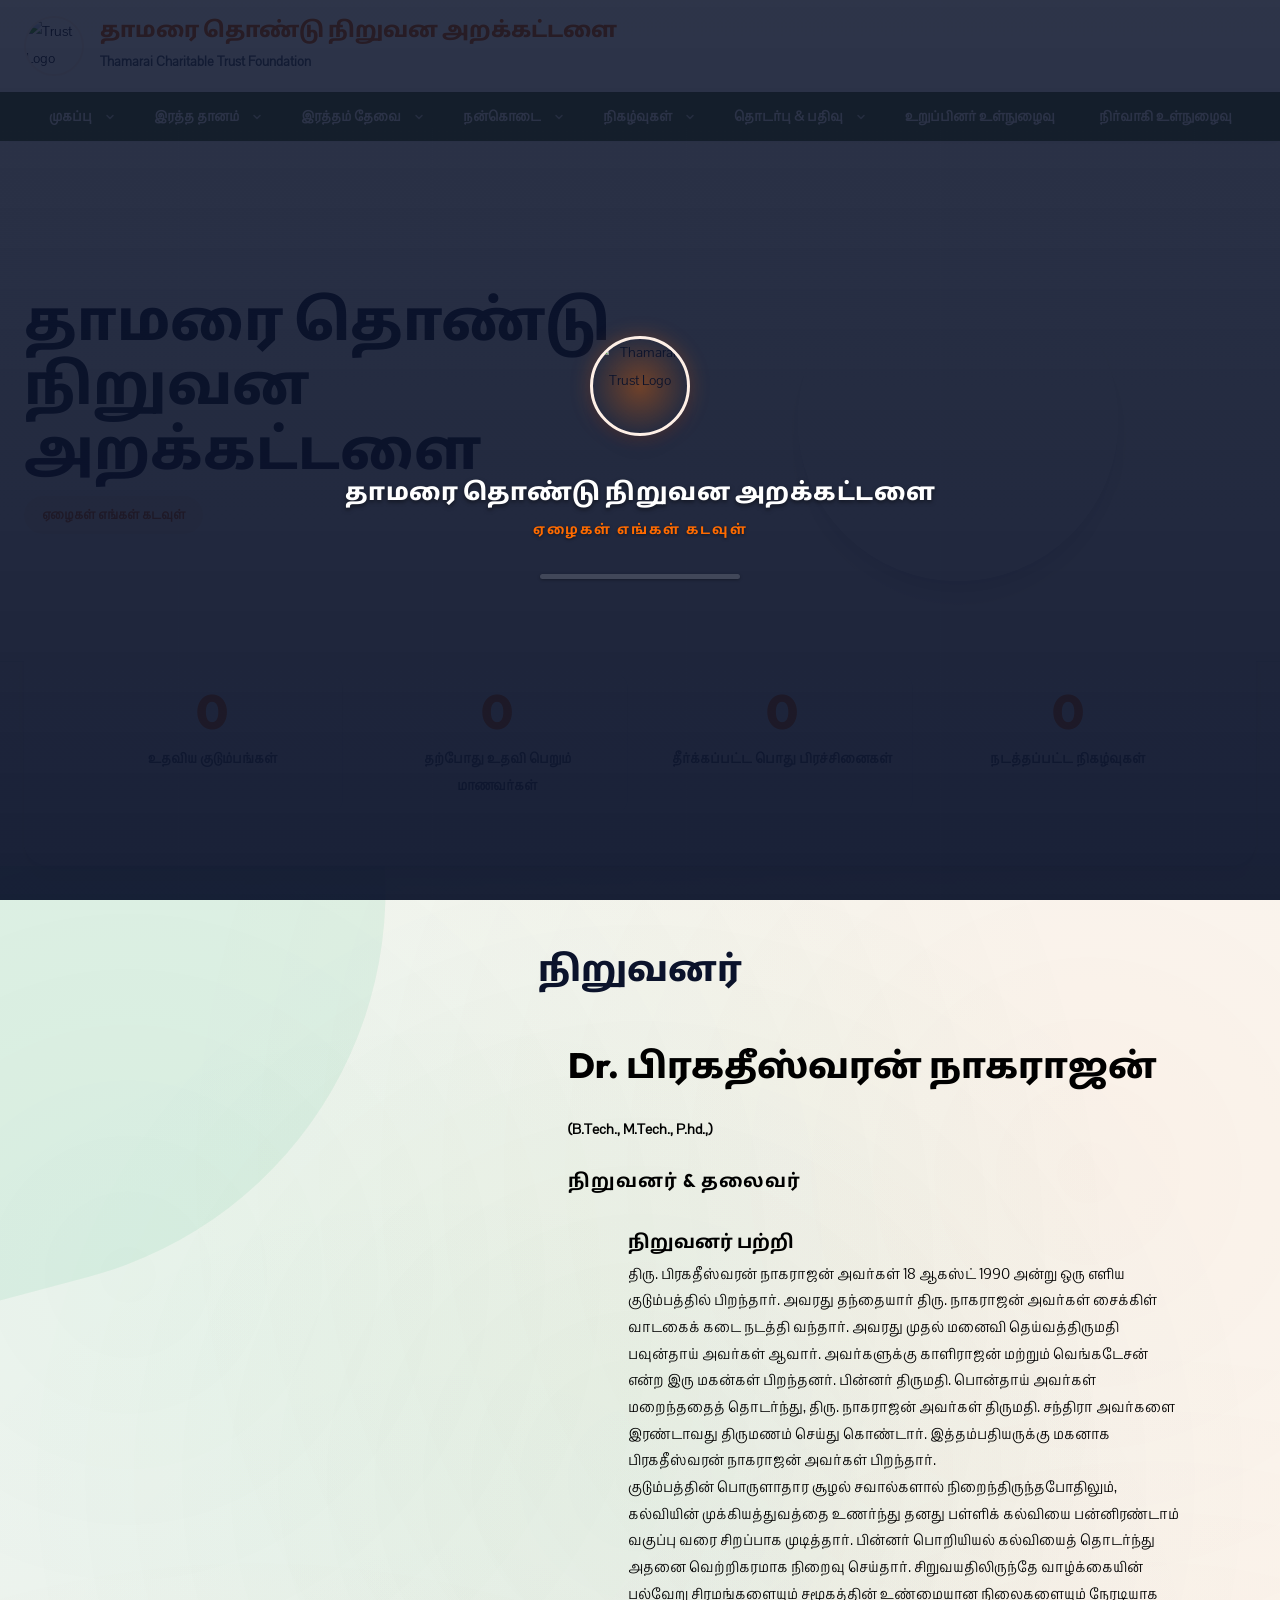
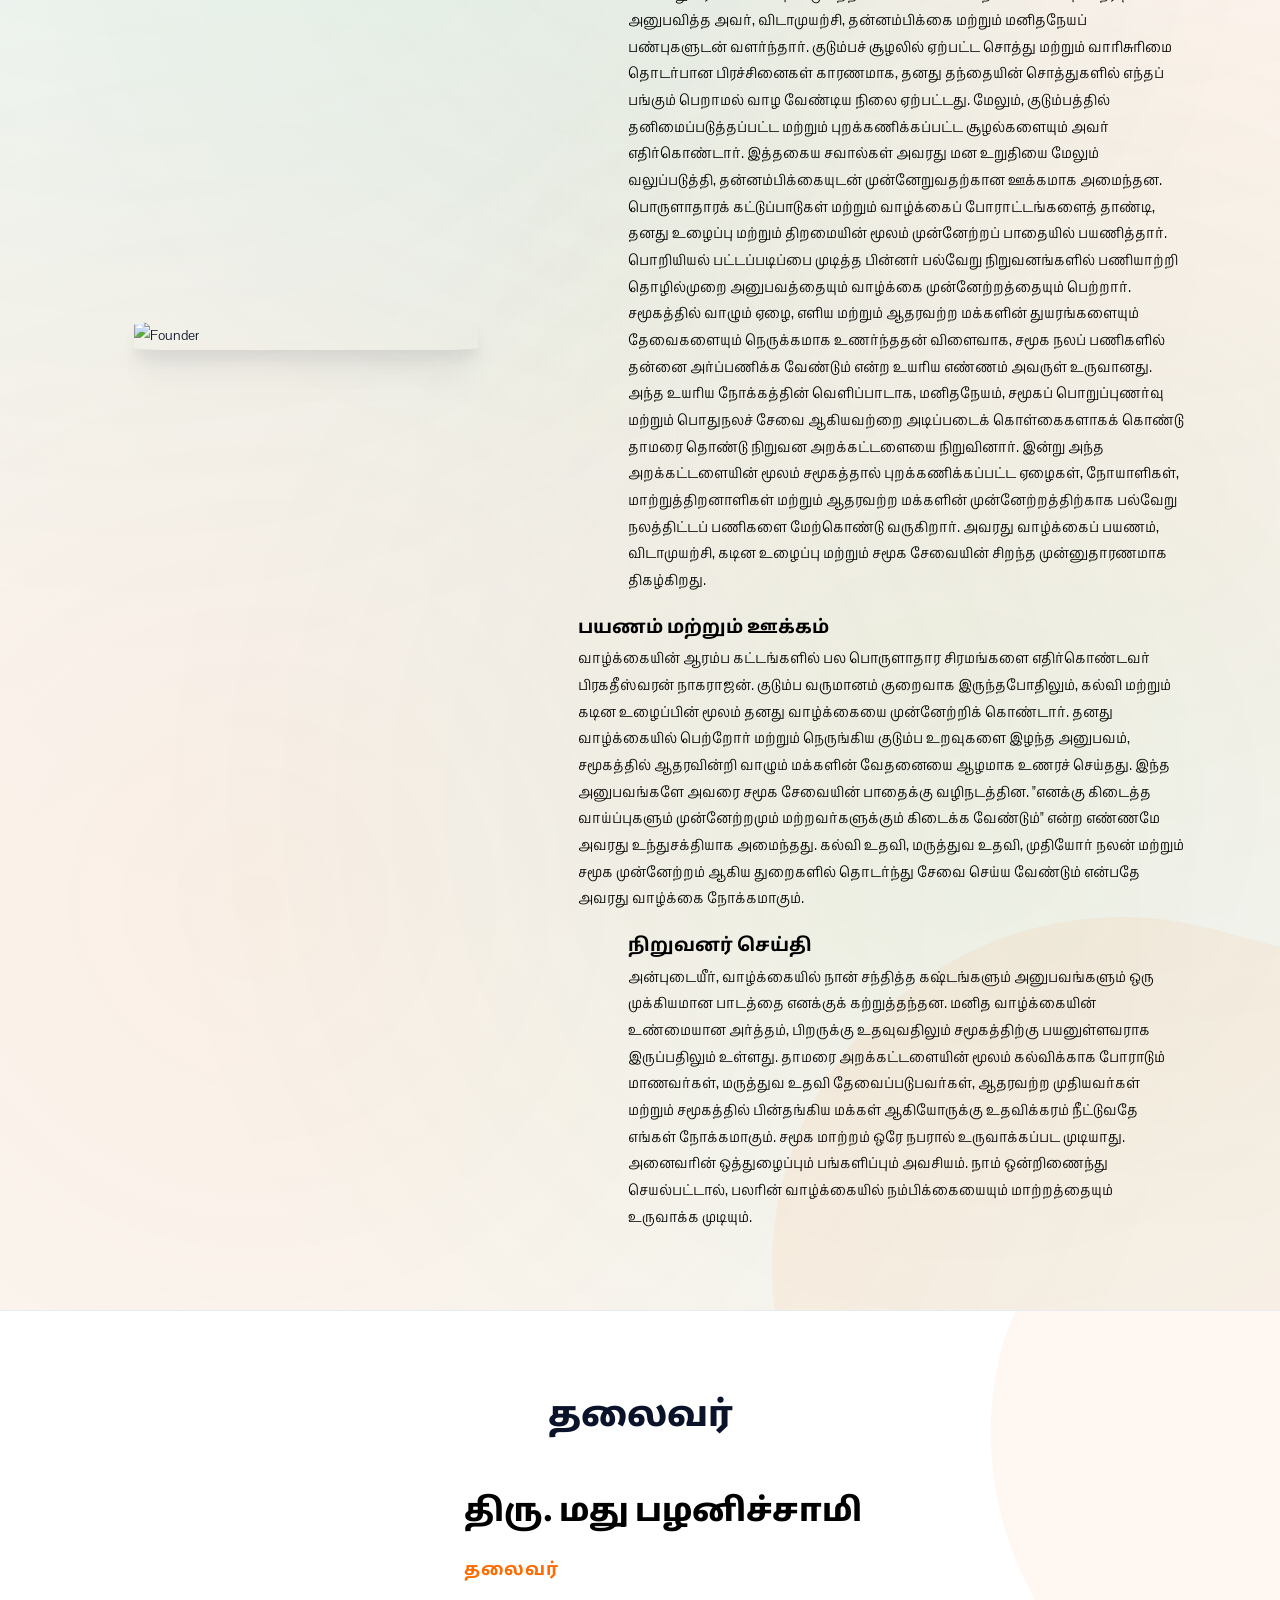
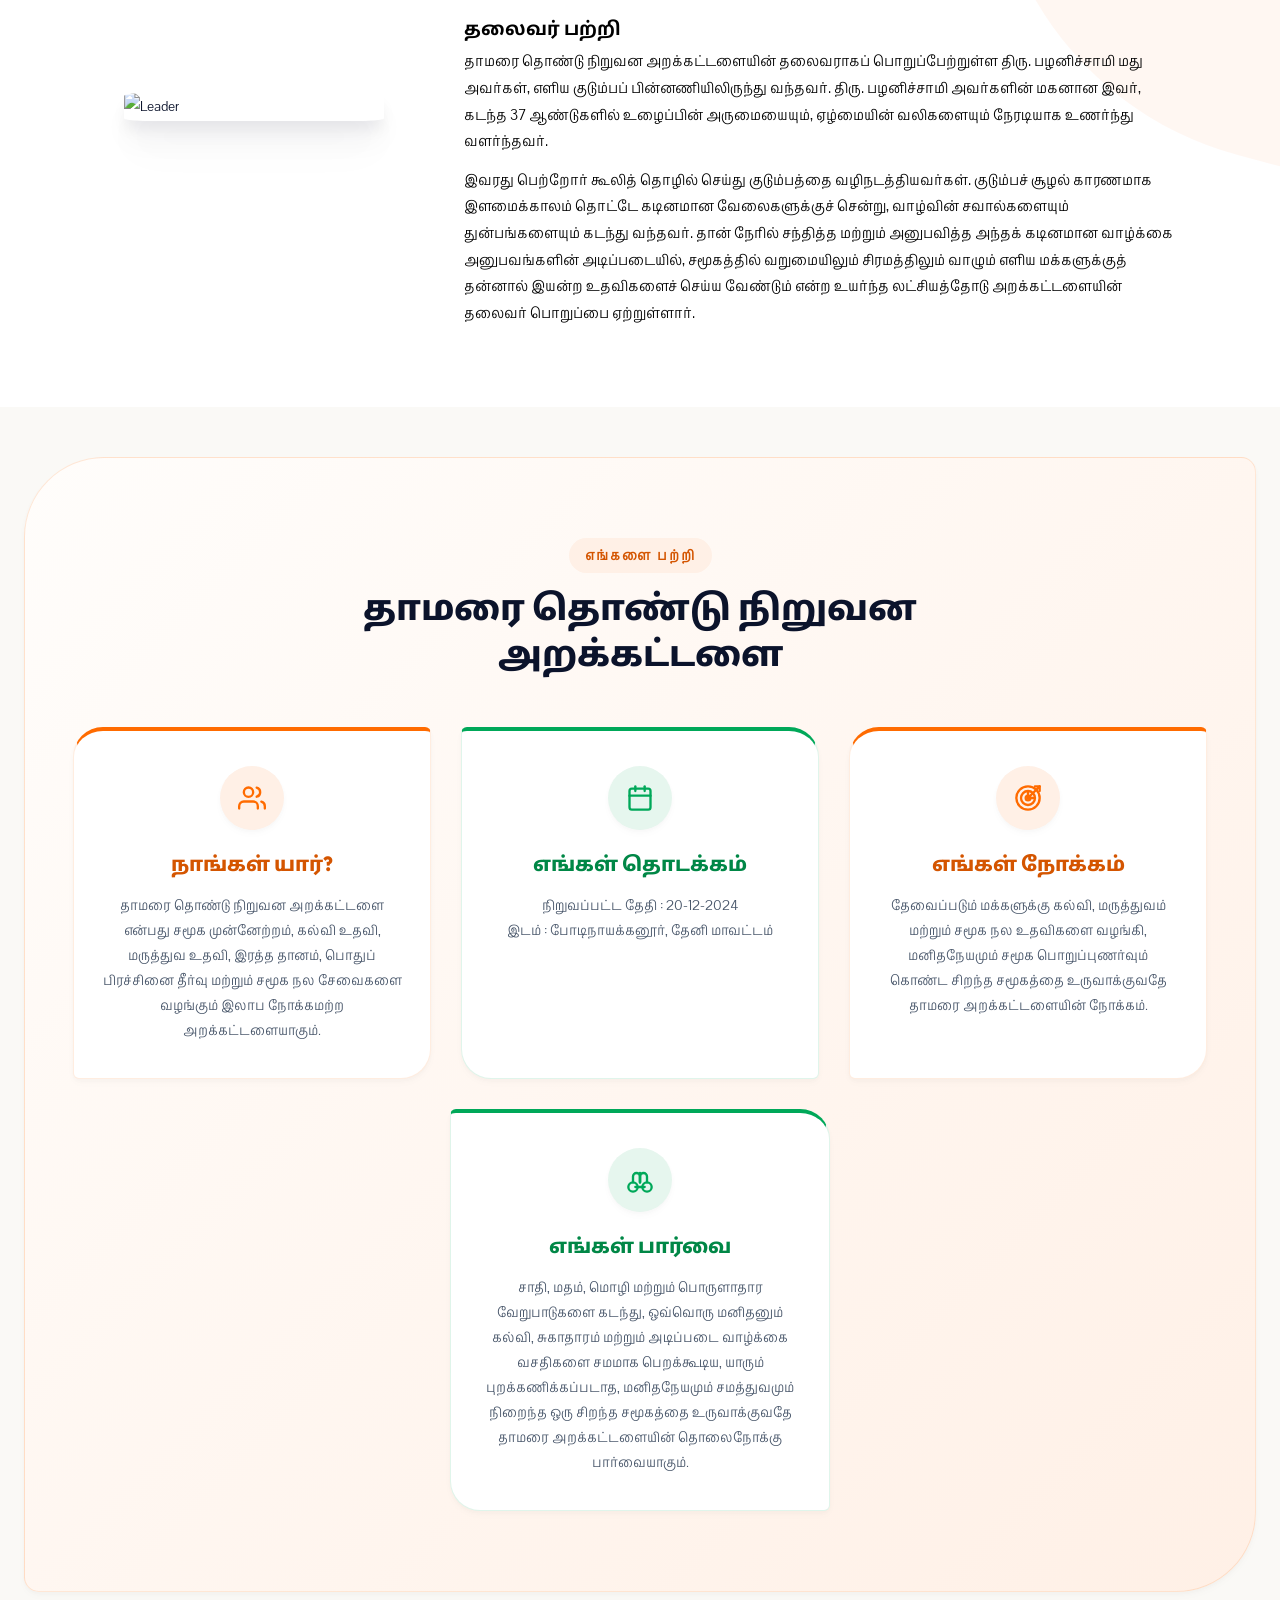
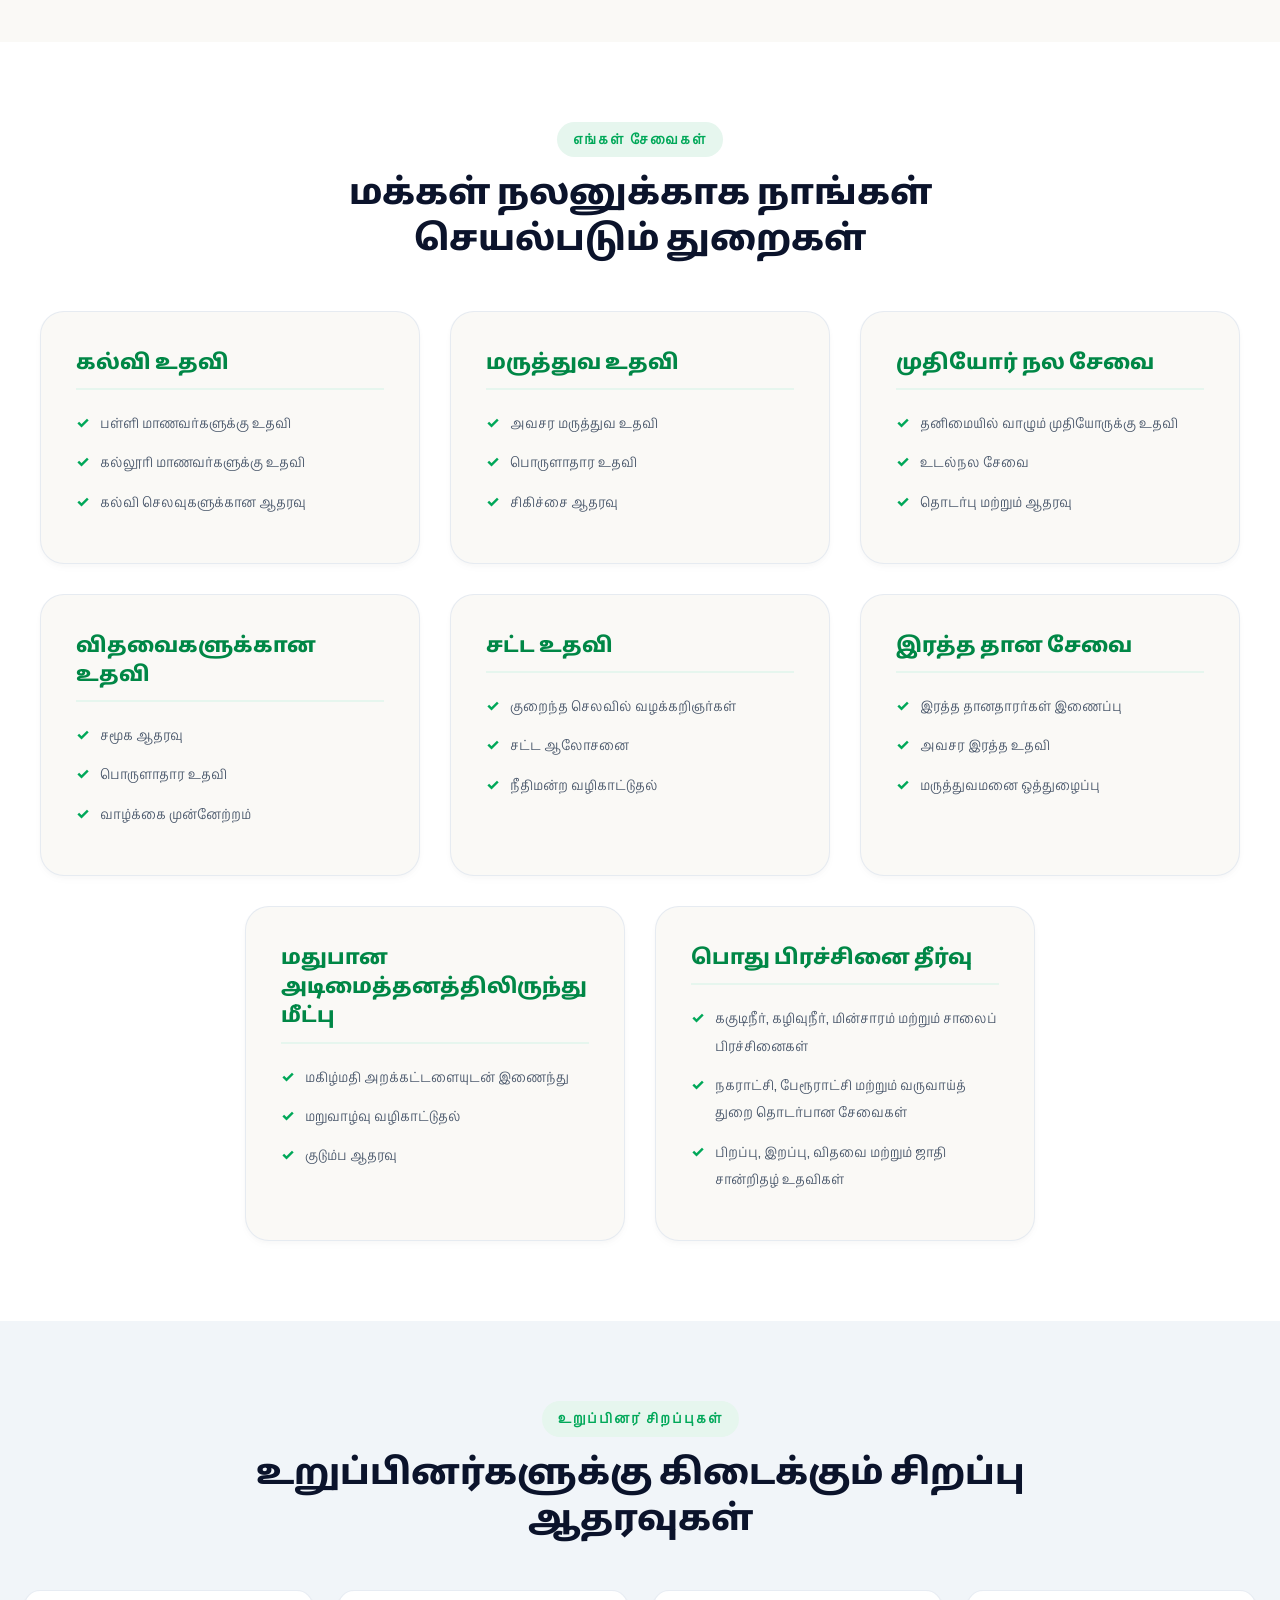
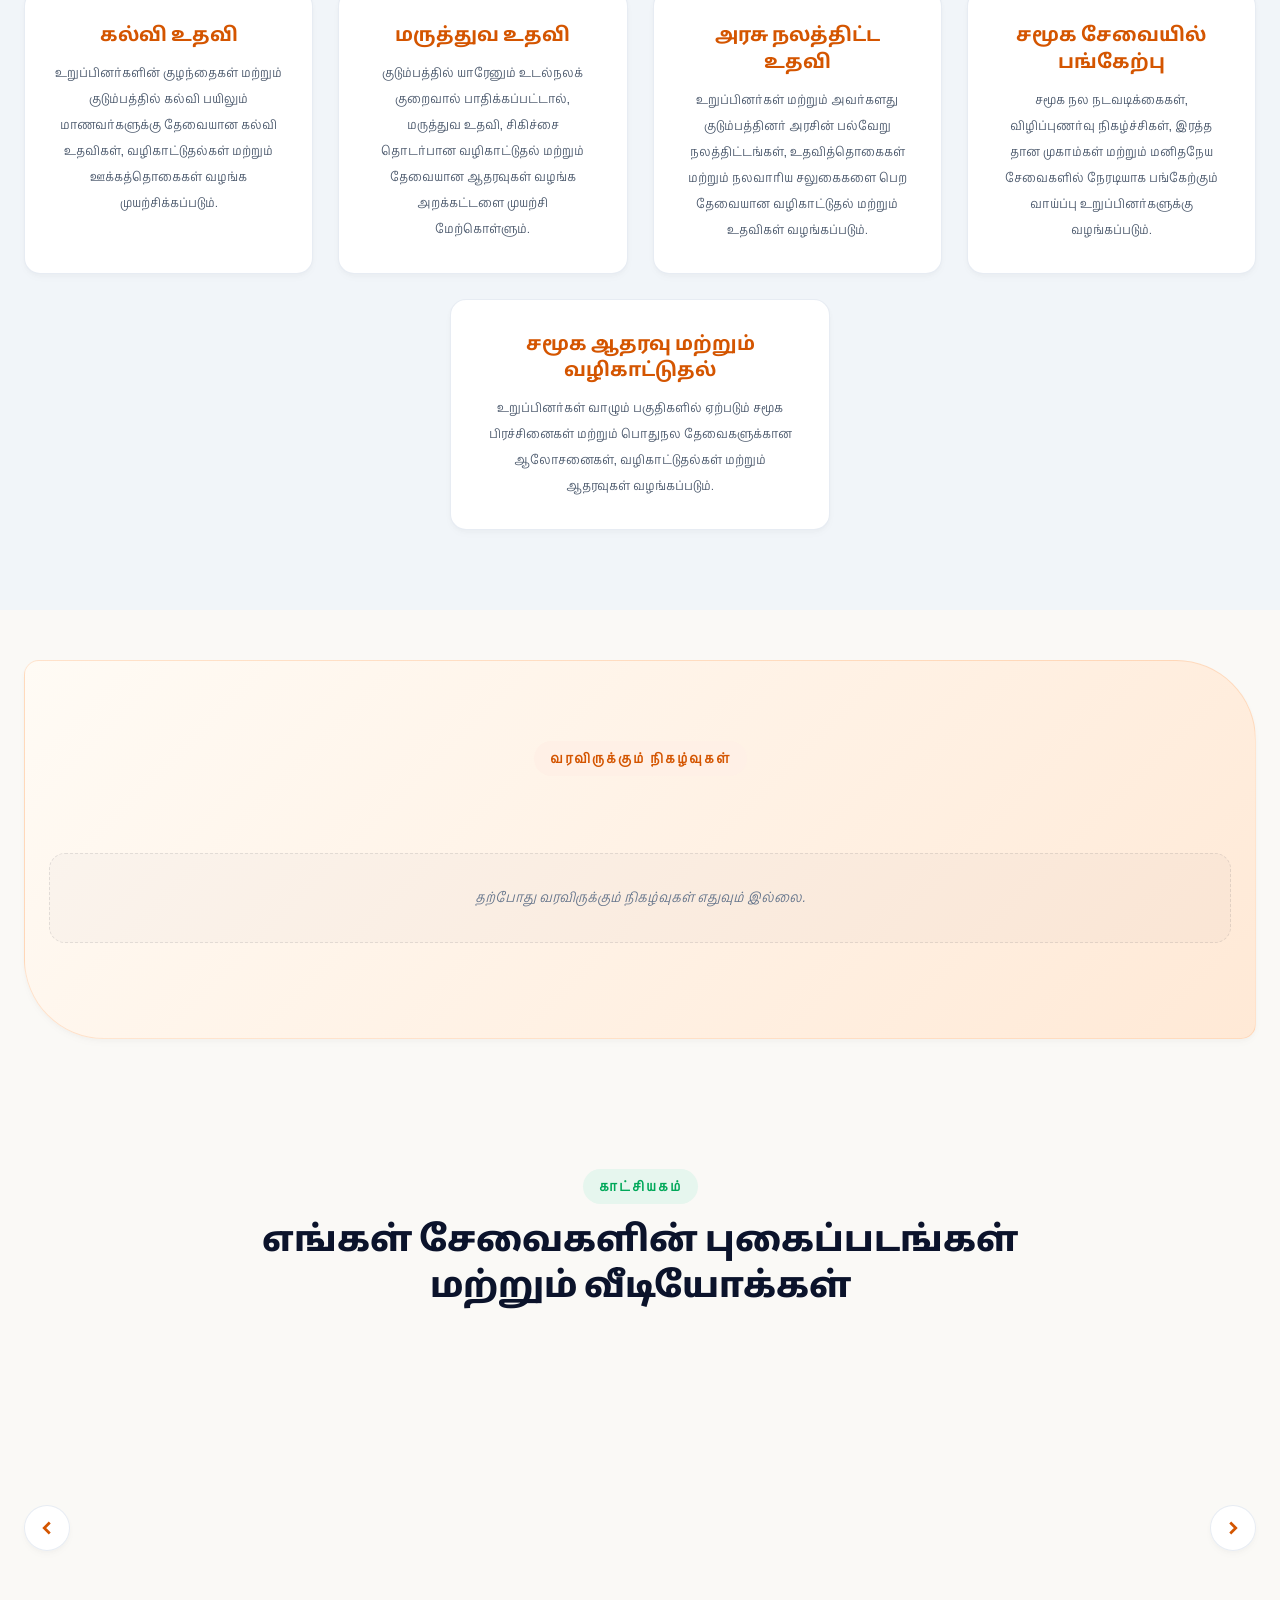
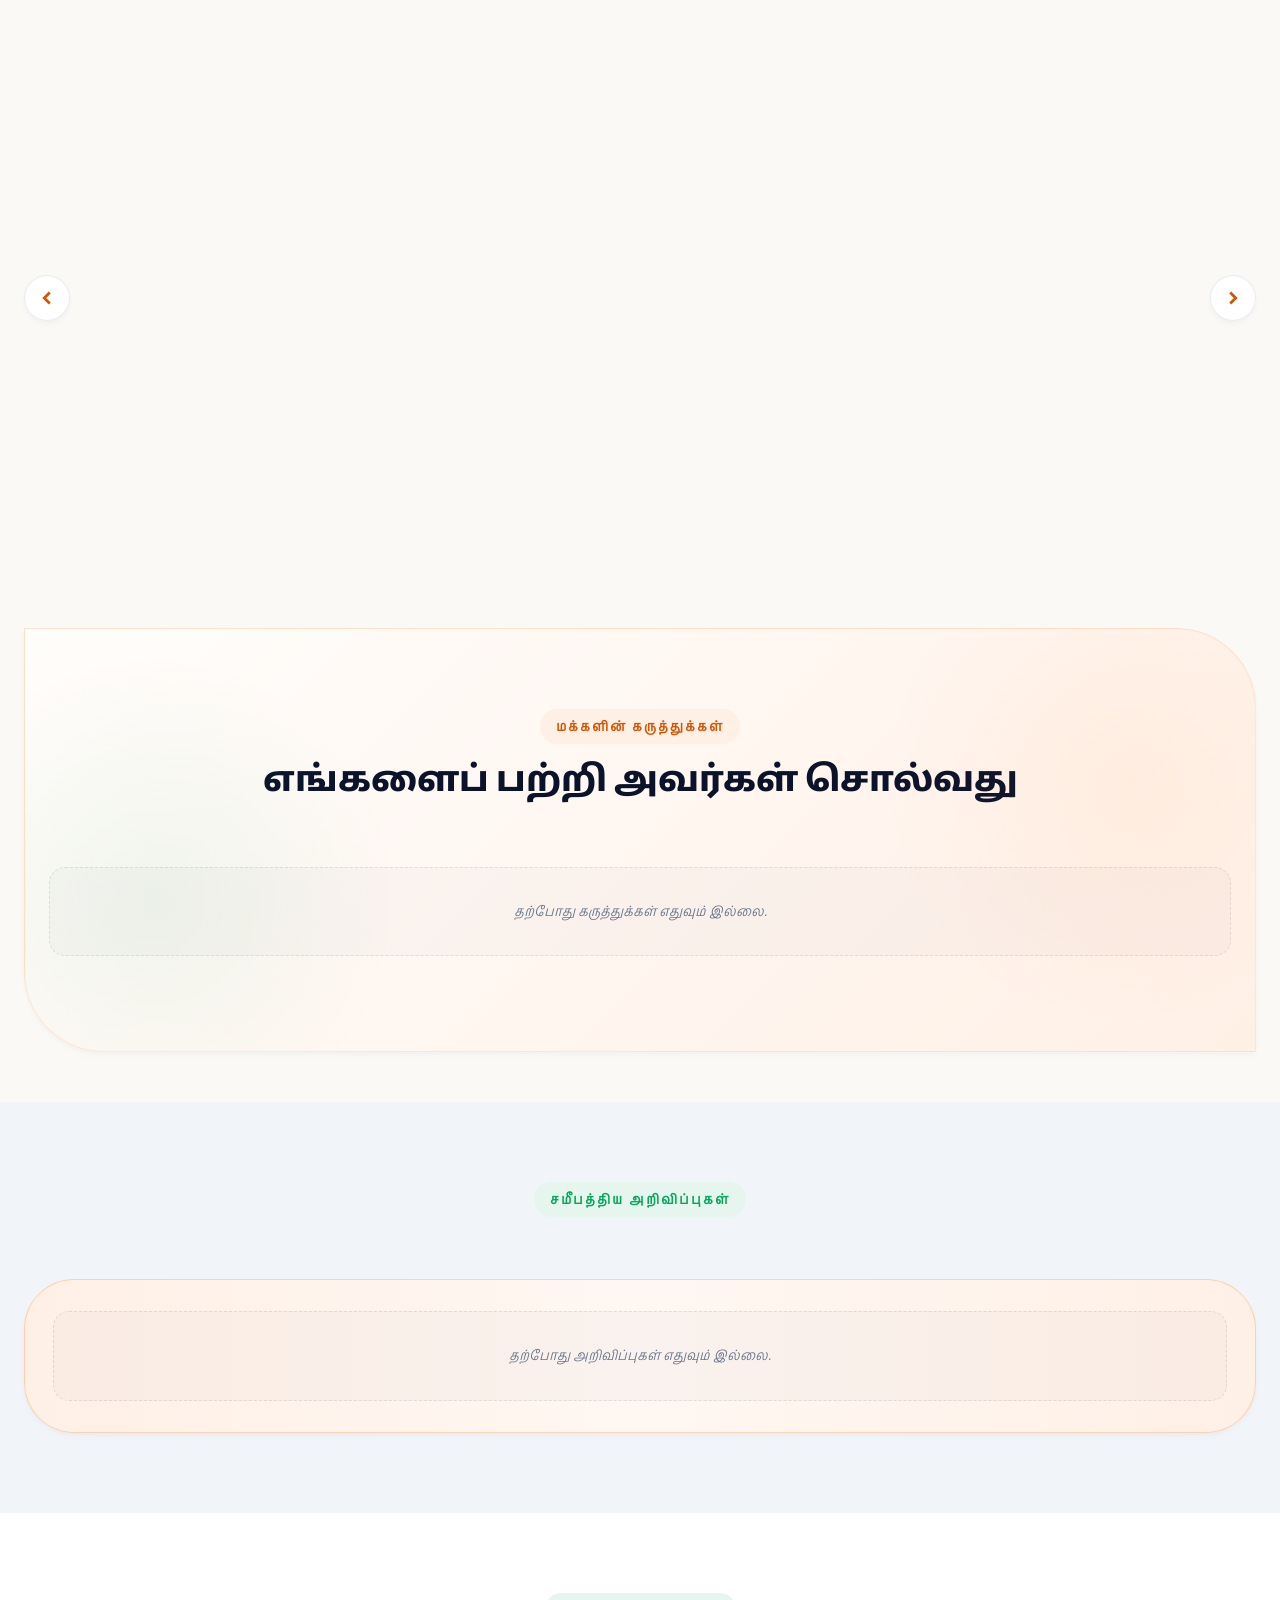
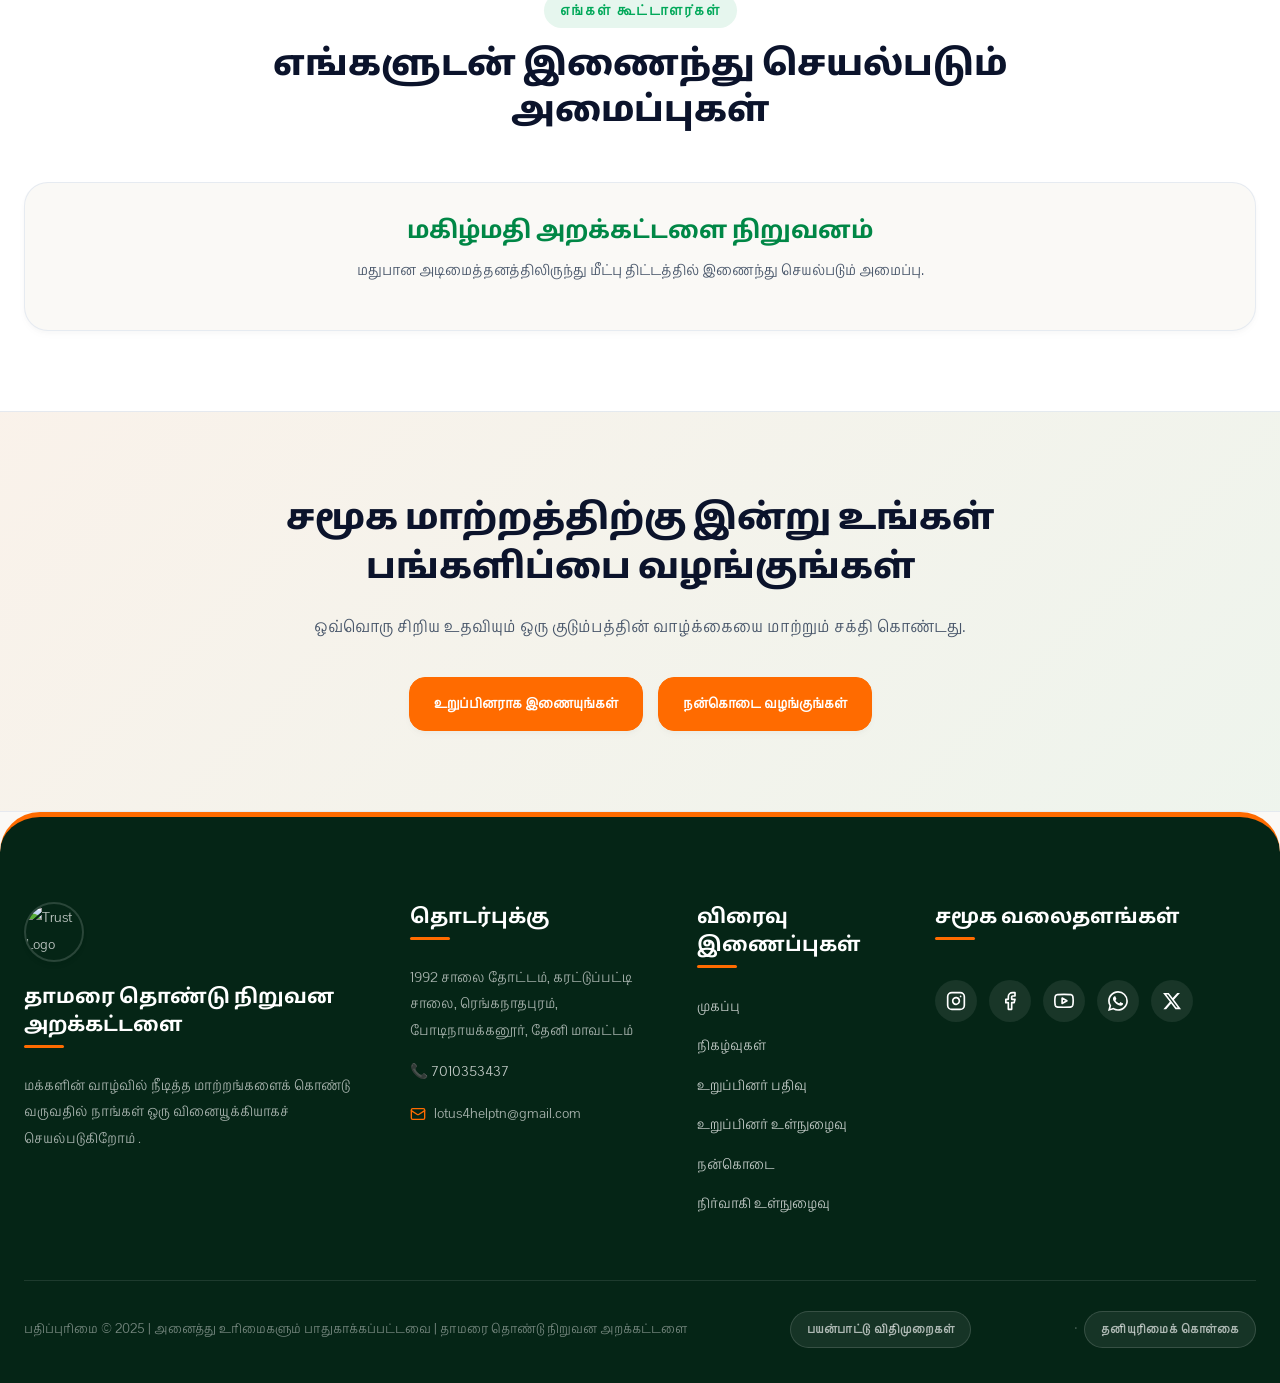
==== index.html @ a953c2f4 "Fix typo in biography of Thiru. Prakadeeswaran Nagarajan Corrected a typo in the description of Thir" ====
<!doctype html>

<html lang="ta">
  <head>
    <meta charset="UTF-8" />
    <meta name="viewport" content="width=device-width, initial-scale=1.0" />

    <title>
      தாமரை தொண்டு நிறுவன அறக்கட்டளை | Thamarai Charitable Trust Foundation
    </title>

    <meta
      name="description"
      content="தாமரை தொண்டு நிறுவன அறக்கட்டளை - கல்வி உதவி, மருத்துவ உதவி, இரத்த தானம், சமூக நல சேவைகள் மற்றும் பொதுப் பிரச்சினை தீர்வு"
    />

    <meta
      name="keywords"
      content="தாமரை தொண்டு நிறுவன அறக்கட்டளை, NGO, Trust, Blood Donation, Education Support, Community Welfare"
    />

    <meta property="og:title" content="தாமரை தொண்டு நிறுவன அறக்கட்டளை" />

    <meta
      property="og:description"
      content="கல்வி உதவி, மருத்துவ உதவி, இரத்த தானம் மற்றும் சமூக நல சேவைகள்"
    />

    <meta property="og:image" content="images/logo.jpg" />

    <meta property="og:type" content="website" />

    <link rel="preconnect" href="https://fonts.googleapis.com" />
    <link rel="preconnect" href="https://fonts.gstatic.com" crossorigin />

    <link
      href="https://fonts.googleapis.com/css2?family=Noto+Sans+Tamil:wght@300;400;500;600;700;800&display=swap"
      rel="stylesheet"
    />

    <link rel="icon" type="image/jpg" href="images/logo.jpg" />

    <link rel="canonical" href="https://thamaraitrust.org/" />

    <link rel="stylesheet" href="css/style.css?v=1.1" />
    <link rel="stylesheet" href="css/responsive.css" />
  </head>

  <body>
    <!-- ======================================== -->
    <!-- SITE PRELOADER -->
    <!-- ======================================== -->
    <div id="preloader">
      <div class="preloader-content">
        <div class="preloader-logo-wrapper">
          <!-- Your official trust logo -->
          <img
            src="images/logo.jpg"
            alt="Thamarai Trust Logo"
            class="preloader-logo"
          />
        </div>

        <div class="preloader-text">
          <!-- Your full foundation name -->
          <h2>தாமரை தொண்டு நிறுவன அறக்கட்டளை</h2>
          <p>ஏழைகள் எங்கள் கடவுள்</p>
        </div>

        <!-- Loading Bar -->
        <div class="preloader-progress-bar">
          <div class="preloader-progress-line"></div>
        </div>
      </div>
    </div>

    <!-- ======================================== -->

    <!-- EVENT POPUP -->

    <!-- ======================================== -->

    <div id="eventPopup" class="event-popup">
      <div class="popup-content">
        <button id="popupCloseBtn" class="close-popup">&times;</button>

        <img
          id="popupEventBanner"
          src="images/event-banner.jpg"
          alt="நிகழ்வு"
          loading="lazy"
        />

        <h3 id="popupEventTitle"></h3>

        <div
          class="popup-event-meta"
          style="
            margin-bottom: 15px;
            font-size: 0.95rem;
            color: var(--text-muted);
            display: flex;
            justify-content: center;
            gap: 20px;
            flex-wrap: wrap;
          "
        >
          <span id="popupEventDate"></span>
          <span id="popupEventLocation"></span>
        </div>

        <p id="popupEventDescription"></p>

        <a href="#events" id="popupViewBtn" class="popup-btn">
          நிகழ்வைப் பார்க்க
        </a>
      </div>
    </div>

    <!-- ======================================== -->

    <!-- HEADER -->

    <!-- ======================================== -->

    <header class="main-header">
      <div class="logo-area">
        <div class="logo-branding">
          <img src="images/logo.jpg" alt="Trust Logo" loading="eager" />
          <div>
            <h2>தாமரை தொண்டு நிறுவன அறக்கட்டளை</h2>
            <span> Thamarai Charitable Trust Foundation </span>
          </div>
        </div>

        <div class="header-actions">
          <button class="menu-toggle-btn" aria-label="Toggle Menu">
            <span class="bar"></span>
            <span class="bar"></span>
            <span class="bar"></span>
          </button>
        </div>
      </div>

      <nav class="main-nav">
        <ul>
          <li class="has-dropdown">
            <div class="nav-item-wrapper">
              <a href="index.html">முகப்பு</a>
              <button class="dropdown-toggle" aria-label="Toggle Dropdown">
                <svg
                  xmlns="http://www.w3.org/2000/svg"
                  width="12"
                  height="12"
                  viewBox="0 0 24 24"
                  fill="none"
                  stroke="currentColor"
                  stroke-width="3"
                  stroke-linecap="round"
                  stroke-linejoin="round"
                  class="arrow-icon"
                >
                  <polyline points="6 9 12 15 18 9"></polyline>
                </svg>
              </button>
            </div>
            <ul class="dropdown-menu">
              <li><a href="index.html#founder">நிறுவனர்</a></li>
              <li><a href="index.html#about">எங்களை பற்றி</a></li>
              <li><a href="index.html#services">எங்கள் சேவைகள்</a></li>
              <li><a href="index.html#events">வரவிருக்கும் நிகழ்வுகள்</a></li>
              <li><a href="index.html#impact">எங்கள் தாக்கம்</a></li>
              <li><a href="index.html#gallery">காட்சியகம்</a></li>
              <li><a href="index.html#recognition">அங்கீகாரங்கள்</a></li>
            </ul>
          </li>

          <li class="has-dropdown">
            <div class="nav-item-wrapper">
              <a href="blood-donation.html">இரத்த தானம்</a>
              <button class="dropdown-toggle" aria-label="Toggle Dropdown">
                <svg
                  xmlns="http://www.w3.org/2000/svg"
                  width="12"
                  height="12"
                  viewBox="0 0 24 24"
                  fill="none"
                  stroke="currentColor"
                  stroke-width="3"
                  stroke-linecap="round"
                  stroke-linejoin="round"
                  class="arrow-icon"
                >
                  <polyline points="6 9 12 15 18 9"></polyline>
                </svg>
              </button>
            </div>
            <ul class="dropdown-menu">
              <li>
                <a href="blood-donation.html#importance"
                  >இரத்த தானத்தின் முக்கியத்துவம்</a
                >
              </li>
              <li>
                <a href="blood-donation.html#donor-form">கொடையாளர் படிவம்</a>
              </li>
              <li>
                <a href="blood-donation.html#faq"
                  >அடிக்கடி கேட்கப்படும் கேள்விகள்</a
                >
              </li>
              <li>
                <a href="blood-donation.html#emergency-contact">அவசர தொடர்பு</a>
              </li>
            </ul>
          </li>

          <li class="has-dropdown">
            <div class="nav-item-wrapper">
              <a href="blood-request.html">இரத்தம் தேவை</a>
              <button class="dropdown-toggle" aria-label="Toggle Dropdown">
                <svg
                  xmlns="http://www.w3.org/2000/svg"
                  width="12"
                  height="12"
                  viewBox="0 0 24 24"
                  fill="none"
                  stroke="currentColor"
                  stroke-width="3"
                  stroke-linecap="round"
                  stroke-linejoin="round"
                  class="arrow-icon"
                >
                  <polyline points="6 9 12 15 18 9"></polyline>
                </svg>
              </button>
            </div>
            <ul class="dropdown-menu">
              <li><a href="blood-request.html#emergency">அவசர தேவை</a></li>
              <li>
                <a href="blood-request.html#request-form"
                  >இரத்தம் தேவை படிவம்</a
                >
              </li>
              <li>
                <a href="blood-request.html#faq"
                  >அடிக்கடி கேட்கப்படும் கேள்விகள்</a
                >
              </li>
            </ul>
          </li>

          <li class="has-dropdown">
            <div class="nav-item-wrapper">
              <a href="donate.html">நன்கொடை</a>
              <button class="dropdown-toggle" aria-label="Toggle Dropdown">
                <svg
                  xmlns="http://www.w3.org/2000/svg"
                  width="12"
                  height="12"
                  viewBox="0 0 24 24"
                  fill="none"
                  stroke="currentColor"
                  stroke-width="3"
                  stroke-linecap="round"
                  stroke-linejoin="round"
                  class="arrow-icon"
                >
                  <polyline points="6 9 12 15 18 9"></polyline>
                </svg>
              </button>
            </div>
            <ul class="dropdown-menu">
              <li>
                <a href="donate.html#donation-purpose">நன்கொடையின் நோக்கம்</a>
              </li>
              <li><a href="donate.html#qr-section">கியூஆர் குறியீடு</a></li>
              <li>
                <a href="donate.html#faq">அடிக்கடி கேட்கப்படும் கேள்விகள்</a>
              </li>
            </ul>
          </li>

          <li class="has-dropdown">
            <div class="nav-item-wrapper">
              <a href="events.html">நிகழ்வுகள்</a>
              <button class="dropdown-toggle" aria-label="Toggle Dropdown">
                <svg
                  xmlns="http://www.w3.org/2000/svg"
                  width="12"
                  height="12"
                  viewBox="0 0 24 24"
                  fill="none"
                  stroke="currentColor"
                  stroke-width="3"
                  stroke-linecap="round"
                  stroke-linejoin="round"
                  class="arrow-icon"
                >
                  <polyline points="6 9 12 15 18 9"></polyline>
                </svg>
              </button>
            </div>
            <ul class="dropdown-menu">
              <li>
                <a href="events.html#upcoming-events"
                  >வரவிருக்கும் நிகழ்வுகள்</a
                >
              </li>
              <li>
                <a href="events.html#event-registration">நிகழ்வு பதிவு</a>
              </li>
              <li>
                <a href="events.html#event-faq"
                  >அடிக்கடி கேட்கப்படும் கேள்விகள்</a
                >
              </li>
            </ul>
          </li>

          <li class="has-dropdown">
            <div class="nav-item-wrapper">
              <a href="join-contact.html">தொடர்பு & பதிவு</a>
              <button class="dropdown-toggle" aria-label="Toggle Dropdown">
                <svg
                  xmlns="http://www.w3.org/2000/svg"
                  width="12"
                  height="12"
                  viewBox="0 0 24 24"
                  fill="none"
                  stroke="currentColor"
                  stroke-width="3"
                  stroke-linecap="round"
                  stroke-linejoin="round"
                  class="arrow-icon"
                >
                  <polyline points="6 9 12 15 18 9"></polyline>
                </svg>
              </button>
            </div>
            <ul class="dropdown-menu">
              <li>
                <a href="join-contact.html#membership">உறுப்பினர் பதிவு</a>
              </li>
              <li>
                <a href="join-contact.html#problem-report"
                  >பொதுப் பிரச்சினை தீர்வு</a
                >
              </li>
              <li>
                <a href="join-contact.html#feedback">கருத்து / தொடர்பு</a>
              </li>
            </ul>
          </li>

          <li>
            <div class="nav-item-wrapper">
              <a href="member-login.html">உறுப்பினர் உள்நுழைவு</a>
            </div>
          </li>

          <li>
            <div class="nav-item-wrapper">
              <a href="admin-login.html">நிர்வாகி உள்நுழைவு</a>
            </div>
          </li>
        </ul>
      </nav>
    </header>

    <!-- ======================================== -->

    <!-- HERO SECTION -->

    <!-- ======================================== -->

    <section class="hero">
      <div class="hero-content">
        <h1>தாமரை தொண்டு நிறுவன அறக்கட்டளை</h1>

        <span class="hero-tag"> ஏழைகள் எங்கள் கடவுள் </span>
      </div>

      <div class="hero-image">
        <img src="images/logo.jpg" alt="Logo" loading="lazy" />
      </div>
    </section>

    <!-- ======================================== -->

    <!-- IMPACT COUNTERS -->

    <!-- ======================================== -->

    <section class="impact-counter">
      <div class="counter-card">
        <h3 id="familiesHelpedCount">0</h3>

        <p>உதவிய குடும்பங்கள்</p>
      </div>

      <div class="counter-card">
        <h3 id="studentsSupportedCount">0</h3>

        <p>தற்போது உதவி பெறும் மாணவர்கள்</p>
      </div>

      <div class="counter-card">
        <h3 id="issuesSolvedCounter">0</h3>

        <p>தீர்க்கப்பட்ட பொது பிரச்சினைகள்</p>
      </div>

      <div class="counter-card">
        <h3 id="eventsConductedCount">0</h3>

        <p>நடத்தப்பட்ட நிகழ்வுகள்</p>
      </div>
    </section>

    <!-- ======================================== -->

    <!-- FOUNDER SECTION -->

    <!-- ======================================== -->

    <section id="founder" class="founder-section">
      <div class="section-title">
        <h2>நிறுவனர்</h2>
      </div>

      <div class="founder container">
        <div class="founder-image">
          <img src="images/founder.jpg" alt="Founder" loading="lazy" />
        </div>

        <div class="founder-details">
          <h3>Dr. பிரகதீஸ்வரன் நாகராஜன்</h3>
          <span>(B.Tech., M.Tech., P.hd.,)</span>

          <h4>நிறுவனர் & தலைவர்</h4>

          <div class="founder-vision">
            <h5>நிறுவனர் பற்றி</h5>

            <p>
              திரு. பிரகதீஸ்வரன் நாகராஜன் அவர்கள் 18 ஆகஸ்ட் 1990 அன்று ஒரு எளிய குடும்பத்தில் பிறந்தார். அவரது தந்தையார் திரு. நாகராஜன் அவர்கள் சைக்கிள் வாடகைக் கடை நடத்தி வந்தார். அவரது முதல் மனைவி தெய்வத்திருமதி பவுன்தாய் அவர்கள் ஆவார். அவர்களுக்கு காளிராஜன் மற்றும் வெங்கடேசன் என்ற இரு மகன்கள் பிறந்தனர். பின்னர் திருமதி. பொன்தாய் அவர்கள் மறைந்ததைத் தொடர்ந்து, திரு. நாகராஜன் அவர்கள் திருமதி. சந்திரா அவர்களை இரண்டாவது திருமணம் செய்து கொண்டார். இத்தம்பதியருக்கு மகனாக பிரகதீஸ்வரன் நாகராஜன் அவர்கள் பிறந்தார்.
            </p>
            <p>குடும்பத்தின் பொருளாதார சூழல் சவால்களால் நிறைந்திருந்தபோதிலும், கல்வியின் முக்கியத்துவத்தை உணர்ந்து தனது பள்ளிக் கல்வியை பன்னிரண்டாம் வகுப்பு வரை சிறப்பாக முடித்தார். பின்னர் பொறியியல் கல்வியைத் தொடர்ந்து அதனை வெற்றிகரமாக நிறைவு செய்தார்.
சிறுவயதிலிருந்தே வாழ்க்கையின் பல்வேறு சிரமங்களையும் சமூகத்தின் உண்மையான நிலைகளையும் நேரடியாக அனுபவித்த அவர், விடாமுயற்சி, தன்னம்பிக்கை மற்றும் மனிதநேயப் பண்புகளுடன் வளர்ந்தார். குடும்பச் சூழலில் ஏற்பட்ட சொத்து மற்றும் வாரிசுரிமை தொடர்பான பிரச்சினைகள் காரணமாக, தனது தந்தையின் சொத்துகளில் எந்தப் பங்கும் பெறாமல் வாழ வேண்டிய நிலை ஏற்பட்டது. மேலும், குடும்பத்தில் தனிமைப்படுத்தப்பட்ட மற்றும் புறக்கணிக்கப்பட்ட சூழல்களையும் அவர் எதிர்கொண்டார். இத்தகைய சவால்கள் அவரது மன உறுதியை மேலும் வலுப்படுத்தி, தன்னம்பிக்கையுடன் முன்னேறுவதற்கான ஊக்கமாக அமைந்தன.
பொருளாதாரக் கட்டுப்பாடுகள் மற்றும் வாழ்க்கைப் போராட்டங்களைத் தாண்டி, தனது உழைப்பு மற்றும் திறமையின் மூலம் முன்னேற்றப் பாதையில் பயணித்தார்.</p>
            <p>பொறியியல் பட்டப்படிப்பை முடித்த பின்னர் பல்வேறு நிறுவனங்களில் பணியாற்றி தொழில்முறை அனுபவத்தையும் வாழ்க்கை முன்னேற்றத்தையும் பெற்றார்.
சமூகத்தில் வாழும் ஏழை, எளிய மற்றும் ஆதரவற்ற மக்களின் துயரங்களையும் தேவைகளையும் நெருக்கமாக உணர்ந்ததன் விளைவாக, சமூக நலப் பணிகளில் தன்னை அர்ப்பணிக்க வேண்டும் என்ற உயரிய எண்ணம் அவருள் உருவானது. அந்த உயரிய நோக்கத்தின் வெளிப்பாடாக, மனிதநேயம், சமூகப் பொறுப்புணர்வு மற்றும் பொதுநலச் சேவை ஆகியவற்றை அடிப்படைக் கொள்கைகளாகக் கொண்டு தாமரை தொண்டு நிறுவன அறக்கட்டளையை நிறுவினார்.
இன்று அந்த அறக்கட்டளையின் மூலம் சமூகத்தால் புறக்கணிக்கப்பட்ட ஏழைகள், நோயாளிகள், மாற்றுத்திறனாளிகள் மற்றும் ஆதரவற்ற மக்களின் முன்னேற்றத்திற்காக பல்வேறு நலத்திட்டப் பணிகளை மேற்கொண்டு வருகிறார். அவரது வாழ்க்கைப் பயணம், விடாமுயற்சி, கடின உழைப்பு மற்றும் சமூக சேவையின் சிறந்த முன்னுதாரணமாக திகழ்கிறது.
            </p>
          </div>

          <div class="founder-journey">
            <h5>பயணம் மற்றும் ஊக்கம்</h5>

            <p>
              வாழ்க்கையின் ஆரம்ப கட்டங்களில் பல பொருளாதார சிரமங்களை
              எதிர்கொண்டவர் பிரகதீஸ்வரன் நாகராஜன். குடும்ப வருமானம் குறைவாக
              இருந்தபோதிலும், கல்வி மற்றும் கடின உழைப்பின் மூலம் தனது வாழ்க்கையை
              முன்னேற்றிக் கொண்டார். தனது வாழ்க்கையில் பெற்றோர் மற்றும்
              நெருங்கிய குடும்ப உறவுகளை இழந்த அனுபவம், சமூகத்தில் ஆதரவின்றி
              வாழும் மக்களின் வேதனையை ஆழமாக உணரச் செய்தது. இந்த அனுபவங்களே அவரை
              சமூக சேவையின் பாதைக்கு வழிநடத்தின. "எனக்கு கிடைத்த வாய்ப்புகளும்
              முன்னேற்றமும் மற்றவர்களுக்கும் கிடைக்க வேண்டும்" என்ற எண்ணமே அவரது
              உந்துசக்தியாக அமைந்தது. கல்வி உதவி, மருத்துவ உதவி, முதியோர் நலன்
              மற்றும் சமூக முன்னேற்றம் ஆகிய துறைகளில் தொடர்ந்து சேவை செய்ய
              வேண்டும் என்பதே அவரது வாழ்க்கை நோக்கமாகும்.
            </p>
          </div>

          <div class="founder-message">
            <h5>நிறுவனர் செய்தி</h5>

            <p>
              அன்புடையீர், வாழ்க்கையில் நான் சந்தித்த கஷ்டங்களும் அனுபவங்களும்
              ஒரு முக்கியமான பாடத்தை எனக்குக் கற்றுத்தந்தன. மனித வாழ்க்கையின்
              உண்மையான அர்த்தம், பிறருக்கு உதவுவதிலும் சமூகத்திற்கு பயனுள்ளவராக
              இருப்பதிலும் உள்ளது. தாமரை அறக்கட்டளையின் மூலம் கல்விக்காக
              போராடும் மாணவர்கள், மருத்துவ உதவி தேவைப்படுபவர்கள், ஆதரவற்ற
              முதியவர்கள் மற்றும் சமூகத்தில் பின்தங்கிய மக்கள் ஆகியோருக்கு
              உதவிக்கரம் நீட்டுவதே எங்கள் நோக்கமாகும். சமூக மாற்றம் ஒரே நபரால்
              உருவாக்கப்பட முடியாது. அனைவரின் ஒத்துழைப்பும் பங்களிப்பும்
              அவசியம். நாம் ஒன்றிணைந்து செயல்பட்டால், பலரின் வாழ்க்கையில்
              நம்பிக்கையையும் மாற்றத்தையும் உருவாக்க முடியும்.
            </p>
          </div>
        </div>
      </div>
    </section>

    <!-- ======================================== -->

    <!-- LEADER SECTION -->

    <!-- ======================================== -->

    <section id="leader" class="leader-section">
      <div class="section-title">
        <h2>தலைவர்</h2>
      </div>

      <div class="leader container">
        <div class="leader-image">
          <img src="images/leader.jpg" alt="Leader" loading="lazy" />
        </div>

        <div class="leader-details">
          <h3>திரு. மது பழனிச்சாமி</h3>
          <h4>தலைவர்</h4>

          <div class="leader-about">
            <h5>தலைவர் பற்றி</h5>

            <p>
              தாமரை தொண்டு நிறுவன அறக்கட்டளையின் தலைவராகப் பொறுப்பேற்றுள்ள திரு. பழனிச்சாமி மது அவர்கள், எளிய குடும்பப் பின்னணியிலிருந்து வந்தவர். திரு. பழனிச்சாமி அவர்களின் மகனான இவர், கடந்த 37 ஆண்டுகளில் உழைப்பின் அருமையையும், ஏழ்மையின் வலிகளையும் நேரடியாக உணர்ந்து வளர்ந்தவர்.
            </p>
            <p>
              இவரது பெற்றோர் கூலித் தொழில் செய்து குடும்பத்தை வழிநடத்தியவர்கள். குடும்பச் சூழல் காரணமாக இளமைக்காலம் தொட்டே கடினமான வேலைகளுக்குச் சென்று, வாழ்வின் சவால்களையும் துன்பங்களையும் கடந்து வந்தவர். தான் நேரில் சந்தித்த மற்றும் அனுபவித்த அந்தக் கடினமான வாழ்க்கை அனுபவங்களின் அடிப்படையில், சமூகத்தில் வறுமையிலும் சிரமத்திலும் வாழும் எளிய மக்களுக்குத் தன்னால் இயன்ற உதவிகளைச் செய்ய வேண்டும் என்ற உயர்ந்த லட்சியத்தோடு அறக்கட்டளையின் தலைவர் பொறுப்பை ஏற்றுள்ளார்.
            </p>
          </div>
        </div>
      </div>
    </section>

    <!-- ======================================== -->

    <!-- ABOUT TRUST -->

    <!-- ======================================== -->

    <section id="about" class="about-section">
      <div class="section-title">
        <span>எங்களை பற்றி</span>

        <h2>தாமரை தொண்டு நிறுவன அறக்கட்டளை</h2>
      </div>

      <div class="about-grid">
        <div class="about-card">
          <div class="about-icon">
            <svg
              xmlns="http://www.w3.org/2000/svg"
              width="28"
              height="28"
              viewBox="0 0 24 24"
              fill="none"
              stroke="currentColor"
              stroke-width="2"
              stroke-linecap="round"
              stroke-linejoin="round"
            >
              <path d="M17 21v-2a4 4 0 0 0-4-4H5a4 4 0 0 0-4 4v2"></path>
              <circle cx="9" cy="7" r="4"></circle>
              <path d="M23 21v-2a4 4 0 0 0-3-3.87"></path>
              <path d="M16 3.13a4 4 0 0 1 0 7.75"></path>
            </svg>
          </div>
          <h3>நாங்கள் யார்?</h3>
          <p>
            தாமரை தொண்டு நிறுவன அறக்கட்டளை என்பது சமூக முன்னேற்றம், கல்வி
            உதவி, மருத்துவ உதவி, இரத்த தானம், பொதுப் பிரச்சினை தீர்வு மற்றும்
            சமூக நல சேவைகளை வழங்கும் இலாப நோக்கமற்ற அறக்கட்டளையாகும்.
          </p>
        </div>

        <div class="about-card">
          <div class="about-icon">
            <svg
              xmlns="http://www.w3.org/2000/svg"
              width="28"
              height="28"
              viewBox="0 0 24 24"
              fill="none"
              stroke="currentColor"
              stroke-width="2"
              stroke-linecap="round"
              stroke-linejoin="round"
            >
              <rect x="3" y="4" width="18" height="18" rx="2" ry="2"></rect>
              <line x1="16" y1="2" x2="16" y2="6"></line>
              <line x1="8" y1="2" x2="8" y2="6"></line>
              <line x1="3" y1="10" x2="21" y2="10"></line>
            </svg>
          </div>
          <h3>எங்கள் தொடக்கம்</h3>
          <p>நிறுவப்பட்ட தேதி : 20-12-2024</p>
          <p>இடம் : போடிநாயக்கனூர், தேனி மாவட்டம்</p>
        </div>

        <div class="about-card">
          <div class="about-icon">
            <svg
              xmlns="http://www.w3.org/2000/svg"
              width="28"
              height="28"
              viewBox="0 0 24 24"
              fill="none"
              stroke="currentColor"
              stroke-width="2"
              stroke-linecap="round"
              stroke-linejoin="round"
            >
              <circle cx="12" cy="12" r="10"></circle>
              <circle cx="12" cy="12" r="6"></circle>
              <circle cx="12" cy="12" r="2"></circle>
              <!-- Arrow pricked in the target center -->
              <path d="M22 2L12 12"></path>
              <path d="M12 7V12H17"></path>
              <path d="M22 6V2H18"></path>
            </svg>
          </div>
          <h3>எங்கள் நோக்கம்</h3>
          <p>
            தேவைப்படும் மக்களுக்கு கல்வி, மருத்துவம் மற்றும் சமூக நல உதவிகளை
            வழங்கி, மனிதநேயமும் சமூக பொறுப்புணர்வும் கொண்ட சிறந்த சமூகத்தை
            உருவாக்குவதே தாமரை அறக்கட்டளையின் நோக்கம்.
          </p>
        </div>

        <div class="about-card">
          <div class="about-icon">
            <svg
              xmlns="http://www.w3.org/2000/svg"
              width="28"
              height="28"
              viewBox="0 0 24 24"
              fill="none"
              stroke="currentColor"
              stroke-width="2"
              stroke-linecap="round"
              stroke-linejoin="round"
            >
              <circle cx="6" cy="18" r="4"></circle>
              <circle cx="18" cy="18" r="4"></circle>
              <path d="M6 14V9a3 3 0 0 1 6 0v5"></path>
              <path d="M18 14V9a3 3 0 0 0-6 0v5"></path>
              <line x1="8" y1="18" x2="16" y2="18"></line>
              <line x1="12" y1="6" x2="12" y2="14"></line>
            </svg>
          </div>
          <h3>எங்கள் பார்வை</h3>
          <p>
            சாதி, மதம், மொழி மற்றும் பொருளாதார வேறுபாடுகளை கடந்து, ஒவ்வொரு
            மனிதனும் கல்வி, சுகாதாரம் மற்றும் அடிப்படை வாழ்க்கை வசதிகளை சமமாக
            பெறக்கூடிய, யாரும் புறக்கணிக்கப்படாத, மனிதநேயமும் சமத்துவமும்
            நிறைந்த ஒரு சிறந்த சமூகத்தை உருவாக்குவதே தாமரை அறக்கட்டளையின்
            தொலைநோக்கு பார்வையாகும்.
          </p>
        </div>
      </div>
    </section>

    <!-- ======================================== -->

    <!-- FOCUS AREAS -->

    <!-- ======================================== -->

    <section id="services" class="services-section">
      <div class="section-title">
        <span>எங்கள் சேவைகள்</span>

        <h2>மக்கள் நலனுக்காக நாங்கள் செயல்படும் துறைகள்</h2>
      </div>

      <div class="services-grid">
        <div class="service-card">
          <h3>கல்வி உதவி</h3>

          <ul>
            <li>பள்ளி மாணவர்களுக்கு உதவி</li>

            <li>கல்லூரி மாணவர்களுக்கு உதவி</li>

            <li>கல்வி செலவுகளுக்கான ஆதரவு</li>
          </ul>
        </div>

        <div class="service-card">
          <h3>மருத்துவ உதவி</h3>

          <ul>
            <li>அவசர மருத்துவ உதவி</li>

            <li>பொருளாதார உதவி</li>

            <li>சிகிச்சை ஆதரவு</li>
          </ul>
        </div>

        <div class="service-card">
          <h3>முதியோர் நல சேவை</h3>

          <ul>
            <li>தனிமையில் வாழும் முதியோருக்கு உதவி</li>

            <li>உடல்நல சேவை</li>

            <li>தொடர்பு மற்றும் ஆதரவு</li>
          </ul>
        </div>

        <div class="service-card">
          <h3>விதவைகளுக்கான உதவி</h3>

          <ul>
            <li>சமூக ஆதரவு</li>

            <li>பொருளாதார உதவி</li>

            <li>வாழ்க்கை முன்னேற்றம்</li>
          </ul>
        </div>

        <div class="service-card">
          <h3>சட்ட உதவி</h3>

          <ul>
            <li>குறைந்த செலவில் வழக்கறிஞர்கள்</li>

            <li>சட்ட ஆலோசனை</li>

            <li>நீதிமன்ற வழிகாட்டுதல்</li>
          </ul>
        </div>

        <div class="service-card">
          <h3>இரத்த தான சேவை</h3>

          <ul>
            <li>இரத்த தானதாரர்கள் இணைப்பு</li>

            <li>அவசர இரத்த உதவி</li>

            <li>மருத்துவமனை ஒத்துழைப்பு</li>
          </ul>
        </div>

        <div class="service-card">
          <h3>மதுபான அடிமைத்தனத்திலிருந்து மீட்பு</h3>

          <ul>
            <li>மகிழ்மதி அறக்கட்டளையுடன் இணைந்து</li>

            <li>மறுவாழ்வு வழிகாட்டுதல்</li>

            <li>குடும்ப ஆதரவு</li>
          </ul>
        </div>

        <div class="service-card">
          <h3>பொது பிரச்சினை தீர்வு</h3>

          <ul>
            <li>ககுடிநீர், கழிவுநீர், மின்சாரம் மற்றும் சாலைப் பிரச்சினைகள்</li>

            <li>நகராட்சி, பேரூராட்சி மற்றும் வருவாய்த் துறை தொடர்பான சேவைகள்</li>

            <li>பிறப்பு, இறப்பு, விதவை மற்றும் ஜாதி சான்றிதழ் உதவிகள்</li>
          </ul>
        </div>
      </div>
    </section>

    <!-- ======================================== -->

    <!-- MEMBER BENEFITS -->

    <!-- ======================================== -->

    <section class="benefits-section">
      <div class="section-title">
        <span>உறுப்பினர் சிறப்புகள்</span>

        <h2>உறுப்பினர்களுக்கு கிடைக்கும் சிறப்பு ஆதரவுகள்</h2>
      </div>

      <div class="benefits-grid">
        <div class="benefit-card">
          <h3>கல்வி உதவி</h3>

          <p>
            உறுப்பினர்களின் குழந்தைகள் மற்றும் குடும்பத்தில் கல்வி பயிலும்
            மாணவர்களுக்கு தேவையான கல்வி உதவிகள், வழிகாட்டுதல்கள் மற்றும்
            ஊக்கத்தொகைகள் வழங்க முயற்சிக்கப்படும்.
          </p>
        </div>

        <div class="benefit-card">
          <h3>மருத்துவ உதவி</h3>

          <p>
            குடும்பத்தில் யாரேனும் உடல்நலக் குறைவால் பாதிக்கப்பட்டால், மருத்துவ
            உதவி, சிகிச்சை தொடர்பான வழிகாட்டுதல் மற்றும் தேவையான ஆதரவுகள் வழங்க
            அறக்கட்டளை முயற்சி மேற்கொள்ளும்.
          </p>
        </div>

        <div class="benefit-card">
          <h3>அரசு நலத்திட்ட உதவி</h3>

          <p>
            உறுப்பினர்கள் மற்றும் அவர்களது குடும்பத்தினர் அரசின் பல்வேறு
            நலத்திட்டங்கள், உதவித்தொகைகள் மற்றும் நலவாரிய சலுகைகளை பெற தேவையான
            வழிகாட்டுதல் மற்றும் உதவிகள் வழங்கப்படும்.
          </p>
        </div>

        <div class="benefit-card">
          <h3>சமூக சேவையில் பங்கேற்பு</h3>

          <p>
            சமூக நல நடவடிக்கைகள், விழிப்புணர்வு நிகழ்ச்சிகள், இரத்த தான
            முகாம்கள் மற்றும் மனிதநேய சேவைகளில் நேரடியாக பங்கேற்கும் வாய்ப்பு
            உறுப்பினர்களுக்கு வழங்கப்படும்.
          </p>
        </div>

        <div class="benefit-card">
          <h3>சமூக ஆதரவு மற்றும் வழிகாட்டுதல்</h3>

          <p>
            உறுப்பினர்கள் வாழும் பகுதிகளில் ஏற்படும் சமூக பிரச்சினைகள் மற்றும்
            பொதுநல தேவைகளுக்கான ஆலோசனைகள், வழிகாட்டுதல்கள் மற்றும் ஆதரவுகள்
            வழங்கப்படும்.
          </p>
        </div>
      </div>
    </section>

    <!-- ======================================== -->

    <!-- UPCOMING EVENTS -->

    <!-- ======================================== -->

    <section id="events" class="events-section">
      <div class="section-title">
        <span>வரவிருக்கும் நிகழ்வுகள்</span>
      </div>

      <div class="events-grid" id="eventsContainer"></div>
    </section>

    <!-- ======================================== -->

    <!-- IMPACT SECTION -->

    <!-- ======================================== -->

<!--    <section id="impact" class="impact-section">
      <div class="section-title">
        <span>எங்கள் தாக்கம்</span>

        <h2>மாற்றத்தை உருவாக்கிய எங்கள் பயணம்</h2>
      </div>

      <div class="impact-grid" id="impactStoriesContainer">
        <div class="impact-card">
          <h3>உதவி கதை 01</h3>

          <p>
            <strong>தேவை:</strong>
            DATA NEEDED
          </p>

          <p>
            <strong>வழங்கப்பட்ட உதவி:</strong>
            DATA NEEDED
          </p>

          <p>
            <strong>எதிர்கொண்ட சவால்கள்:</strong>
            DATA NEEDED
          </p>

          <p>
            <strong>தற்போதைய நிலை:</strong>
            DATA NEEDED
          </p>

          <button>மேலும் அறிய</button>
        </div>   -->

        <!-- Repeat this block -->

<!--        <div class="impact-card">
          <h3>உதவி கதை 02</h3>
          <p><strong>தேவை:</strong> DATA NEEDED</p>
          <p><strong>வழங்கப்பட்ட உதவி:</strong> DATA NEEDED</p>
          <p><strong>சவால்கள்:</strong> DATA NEEDED</p>
          <p><strong>தற்போதைய நிலை:</strong> DATA NEEDED</p>
          <button>மேலும் அறிய</button>
        </div>

        <div class="impact-card">
          <h3>உதவி கதை 03</h3>
          <p><strong>தேவை:</strong> DATA NEEDED</p>
          <p><strong>வழங்கப்பட்ட உதவி:</strong> DATA NEEDED</p>
          <p><strong>சவால்கள்:</strong> DATA NEEDED</p>
          <p><strong>தற்போதைய நிலை:</strong> DATA NEEDED</p>
          <button>மேலும் அறிய</button>
        </div>
      </div>
    </section>  -->

    <!-- ======================================== -->

    <!-- GALLERY SECTION -->

    <!-- ======================================== -->

    <section id="gallery" class="gallery-section">
      <div class="section-title">
        <span> காட்சியகம் </span>
        <h2>எங்கள் சேவைகளின் புகைப்படங்கள் மற்றும் வீடியோக்கள்</h2>
      </div>

      <!-- Photos Slider Wrapper -->
      <div class="slider-wrapper gallery-slider-wrapper">
        <button
          class="slider-nav-btn prev-btn"
          id="galleryPrevBtn"
          aria-label="Previous Photo"
        >
          <svg
            xmlns="http://www.w3.org/2000/svg"
            fill="none"
            viewBox="0 0 24 24"
            stroke="currentColor"
            stroke-width="3"
          >
            <polyline points="15 18 9 12 15 6"></polyline>
          </svg>
        </button>
        <div class="slider-container" id="galleryContainer"></div>
        <button
          class="slider-nav-btn next-btn"
          id="galleryNextBtn"
          aria-label="Next Photo"
        >
          <svg
            xmlns="http://www.w3.org/2000/svg"
            fill="none"
            viewBox="0 0 24 24"
            stroke="currentColor"
            stroke-width="3"
          >
            <polyline points="9 18 15 12 9 6"></polyline>
          </svg>
        </button>
        <div class="slider-pagination" id="galleryPagination"></div>
      </div>

      <!-- Videos Slider Wrapper -->
      <div class="slider-wrapper video-slider-wrapper">
        <button
          class="slider-nav-btn prev-btn"
          id="videoPrevBtn"
          aria-label="Previous Video"
        >
          <svg
            xmlns="http://www.w3.org/2000/svg"
            fill="none"
            viewBox="0 0 24 24"
            stroke="currentColor"
            stroke-width="3"
          >
            <polyline points="15 18 9 12 15 6"></polyline>
          </svg>
        </button>
        <div class="slider-container" id="videoContainer"></div>
        <button
          class="slider-nav-btn next-btn"
          id="videoNextBtn"
          aria-label="Next Video"
        >
          <svg
            xmlns="http://www.w3.org/2000/svg"
            fill="none"
            viewBox="0 0 24 24"
            stroke="currentColor"
            stroke-width="3"
          >
            <polyline points="9 18 15 12 9 6"></polyline>
          </svg>
        </button>
        <div class="slider-pagination" id="videoPagination"></div>
      </div>
    </section>

    <!-- ======================================== -->

    <!-- RECOGNITION -->

    <!-- ======================================== -->

<!--    <section id="recognition">
      <div class="section-title">
        <span> அங்கீகாரங்கள் </span>

        <h2>எங்களுக்கு கிடைத்த பாராட்டுகள்</h2>
      </div>

      <div class="recognition-grid">
        <div class="recognition-card">
          <h3>விருதுகள்</h3>

          <p>DATA NEEDED</p>
        </div>

        <div class="recognition-card">
          <h3>சான்றிதழ்கள்</h3>

          <p>DATA NEEDED</p>
        </div>

        <div class="recognition-card">
          <h3>பாராட்டு கடிதங்கள்</h3>

          <p>DATA NEEDED</p>
        </div>

        <div class="recognition-card">
          <h3>ஊடக செய்திகள்</h3>

          <p>DATA NEEDED</p>
        </div>
      </div>
    </section> -->

    <!-- ======================================== -->

    <!-- TESTIMONIALS -->

    <!-- ======================================== -->

    <section class="testimonials-section">
      <div class="section-title">
        <span>மக்களின் கருத்துக்கள்</span>

        <h2>எங்களைப் பற்றி அவர்கள் சொல்வது</h2>
      </div>

      <div class="testimonial-grid" id="testimonialsContainer"></div>
    </section>

    <!-- ======================================== -->

    <!-- LATEST UPDATES -->

    <!-- ======================================== -->

    <section class="updates-section">
      <div class="section-title">
        <span>சமீபத்திய அறிவிப்புகள்</span>
      </div>

      <div id="announcementContainer" class="announcements-ticker"></div>
    </section>

    <!-- ======================================== -->

    <!-- PARTNERS & SUPPORTERS -->

    <!-- ======================================== -->

    <section class="partners-section">
      <div class="section-title">
        <span>எங்கள் கூட்டாளர்கள்</span>

        <h2>எங்களுடன் இணைந்து செயல்படும் அமைப்புகள்</h2>
      </div>

      <div class="partners-grid">
        <div class="partner-card">
          <h3>மகிழ்மதி அறக்கட்டளை நிறுவனம்</h3>

          <p>
            மதுபான அடிமைத்தனத்திலிருந்து மீட்பு திட்டத்தில் இணைந்து செயல்படும்
            அமைப்பு.
          </p>
        </div>
      </div>
    </section>

    <!-- ======================================== -->

    <!-- FINAL CTA -->

    <!-- ======================================== -->

    <section class="final-cta">
      <div class="cta-content">
        <h2>சமூக மாற்றத்திற்கு இன்று உங்கள் பங்களிப்பை வழங்குங்கள்</h2>

        <p>
          ஒவ்வொரு சிறிய உதவியும் ஒரு குடும்பத்தின் வாழ்க்கையை மாற்றும் சக்தி
          கொண்டது.
        </p>

        <div class="cta-buttons">
          <a href="join-contact.html"> உறுப்பினராக இணையுங்கள் </a>

          <a href="donate.html"> நன்கொடை வழங்குங்கள் </a>
        </div>
      </div>
    </section>

    <!-- ======================================== -->

    <!-- FOOTER -->

    <!-- ======================================== -->

    <footer class="footer">
      <div class="footer-container">
        <div class="footer-about">
          <img src="images/logo.jpg" alt="Trust Logo" loading="lazy" />

          <h3>தாமரை தொண்டு நிறுவன அறக்கட்டளை</h3>

          <p>
            மக்களின் வாழ்வில் நீடித்த மாற்றங்களைக் கொண்டு வருவதில் நாங்கள் ஒரு
            வினையூக்கியாகச் செயல்படுகிறோம் .
          </p>
        </div>

        <div class="footer-contact">
          <h3>தொடர்புக்கு</h3>

          <p>
            1992 சாலை தோட்டம், கரட்டுப்பட்டி சாலை, ரெங்கநாதபுரம்,
            போடிநாயக்கனூர், தேனி மாவட்டம்
          </p>

          <p>
            <a href="tel:7010353437"> 📞 7010353437 </a>
          </p>

          <p>
            <a
              href="mailto:lotus4helptn@gmail.com"
              style="
                display: inline-flex;
                align-items: center;
                gap: 8px;
                color: inherit;
                text-decoration: none;
              "
            >
              <svg
                xmlns="http://www.w3.org/2000/svg"
                width="16"
                height="16"
                viewBox="0 0 24 24"
                fill="none"
                stroke="currentColor"
                stroke-width="2"
                stroke-linecap="round"
                stroke-linejoin="round"
                style="vertical-align: middle; color: var(--primary)"
              >
                <rect width="20" height="16" x="2" y="4" rx="2" />
                <path d="m22 7-8.97 5.7a1.94 1.94 0 0 1-2.06 0L2 7" />
              </svg>
              <span>lotus4helptn@gmail.com</span>
            </a>
          </p>
        </div>

        <div class="footer-links">
          <h3>விரைவு இணைப்புகள்</h3>

          <ul>
            <li>
              <a href="index.html"> முகப்பு </a>
            </li>

            <li>
              <a href="events.html"> நிகழ்வுகள் </a>
            </li>

            <li>
              <a href="join-contact.html"> உறுப்பினர் பதிவு </a>
            </li>

            <li>
              <a href="member-login.html"> உறுப்பினர் உள்நுழைவு </a>
            </li>

            <li>
              <a href="donate.html"> நன்கொடை </a>
            </li>

            <li>
              <a href="admin-login.html"> நிர்வாகி உள்நுழைவு </a>
            </li>
          </ul>
        </div>

        <div class="footer-social">
          <h3>சமூக வலைதளங்கள்</h3>
          <ul class="social-icons">
            <li>
              <a
                href="https://www.instagram.com/thamarai_charitable_trust/?hl=en#"
                target="_blank"
                rel="noopener noreferrer"
                aria-label="Instagram"
              >
                <svg
                  xmlns="http://www.w3.org/2000/svg"
                  width="20"
                  height="20"
                  viewBox="0 0 24 24"
                  fill="none"
                  stroke="currentColor"
                  stroke-width="2"
                  stroke-linecap="round"
                  stroke-linejoin="round"
                  class="social-svg"
                >
                  <rect x="2" y="2" width="20" height="20" rx="5" ry="5"></rect>
                  <path
                    d="M16 11.37A4 4 0 1 1 12.63 8 4 4 0 0 1 16 11.37z"
                  ></path>
                  <line x1="17.5" y1="6.5" x2="17.51" y2="6.5"></line>
                </svg>
              </a>
            </li>
            <li>
              <a
                href="https://www.facebook.com/profile.php?id=61591469482228"
                target="_blank"
                rel="noopener noreferrer"
                aria-label="Facebook"
              >
                <svg
                  xmlns="http://www.w3.org/2000/svg"
                  width="20"
                  height="20"
                  viewBox="0 0 24 24"
                  fill="none"
                  stroke="currentColor"
                  stroke-width="2"
                  stroke-linecap="round"
                  stroke-linejoin="round"
                  class="social-svg"
                >
                  <path
                    d="M18 2h-3a5 5 0 0 0-5 5v3H7v4h3v8h4v-8h3l1-4h-4V7a1 1 0 0 1 1-1h3z"
                  ></path>
                </svg>
              </a>
            </li>
            <li>
              <a
                href="https://youtube.com/channel/UCeSnVGHWvSxVoamGbjdilwg?si=eL72SPv-wwQ0HuP_"
                target="_blank"
                rel="noopener noreferrer"
                aria-label="YouTube"
              >
                <svg
                  xmlns="http://www.w3.org/2000/svg"
                  width="20"
                  height="20"
                  viewBox="0 0 24 24"
                  fill="none"
                  stroke="currentColor"
                  stroke-width="2"
                  stroke-linecap="round"
                  stroke-linejoin="round"
                  class="social-svg"
                >
                  <path
                    d="M22.54 6.42a2.78 2.78 0 0 0-1.94-2C18.88 4 12 4 12 4s-6.88 0-8.6.46a2.78 2.78 0 0 0-1.94 2A29 29 0 0 0 1 11.75a29 29 0 0 0 .46 5.33A2.78 2.78 0 0 0 3.4 19c1.72.46 8.6.46 8.6.46s6.88 0 8.6-.46a2.78 2.78 0 0 0 1.94-2 29 29 0 0 0 .46-5.25 29 29 0 0 0-.46-5.33z"
                  ></path>
                  <polygon
                    points="9.75 15.02 15.5 11.75 9.75 8.48 9.75 15.02"
                  ></polygon>
                </svg>
              </a>
            </li>
            <li>
              <a
                href="https://wa.me/917010353437"
                target="_blank"
                rel="noopener noreferrer"
                aria-label="WhatsApp"
              >
                <svg
                  xmlns="http://www.w3.org/2000/svg"
                  width="20"
                  height="20"
                  viewBox="0 0 16 16"
                  fill="currentColor"
                  class="social-svg"
                >
                  <path
                    d="M13.601 2.326A7.85 7.85 0 0 0 7.994 0C3.627 0 .068 3.558.064 7.926c0 1.399.366 2.76 1.057 3.965L0 16l4.204-1.102a7.9 7.9 0 0 0 3.79.965h.004c4.368 0 7.926-3.558 7.93-7.93A7.9 7.9 0 0 0 13.6 2.326zM7.994 14.521a6.6 6.6 0 0 1-3.356-.92l-.24-.144-2.494.654.666-2.433-.156-.251a6.56 6.56 0 0 1-1.007-3.505c0-3.626 2.957-6.584 6.591-6.584a6.56 6.56 0 0 1 4.66 1.931 6.56 6.56 0 0 1 1.928 4.66c-.004 3.639-2.961 6.592-6.592 6.592m3.615-4.934c-.197-.099-1.17-.578-1.353-.646-.182-.065-.315-.099-.445.099-.133.197-.513.646-.627.775-.114.133-.232.148-.43.05-.197-.1-.836-.308-1.592-.985-.59-.525-.985-1.175-1.103-1.372-.114-.198-.011-.304.088-.403.087-.088.197-.232.296-.346.1-.114.133-.198.198-.33.065-.134.034-.248-.015-.347-.05-.099-.445-1.076-.612-1.47-.16-.389-.323-.335-.445-.34-.114-.007-.247-.007-.38-.007a.73.73 0 0 0-.529.247c-.182.198-.691.677-.691 1.654s.71 1.916.81 2.049c.098.133 1.394 2.132 3.383 2.992.47.205.84.326 1.129.418.475.152.904.129 1.246.08.38-.058 1.171-.48 1.338-.943.164-.464.164-.86.114-.943-.049-.084-.182-.133-.38-.232"
                  ></path>
                </svg>
              </a>
            </li>
            <li>
              <a
                href="https://x.com/thamarai_trust"
                target="_blank"
                rel="noopener noreferrer"
                aria-label="X"
              >
                <svg
                  xmlns="http://www.w3.org/2000/svg"
                  width="20"
                  height="20"
                  viewBox="0 0 24 24"
                  fill="currentColor"
                  class="social-svg"
                >
                  <path
                    d="M18.244 2.25h3.308l-7.227 8.26 8.502 11.24H16.17l-5.214-6.817L4.99 21.75H1.68l7.73-8.835L1.254 2.25H8.08l4.713 6.231zm-1.161 17.52h1.833L7.084 4.126H5.117z"
                  ></path>
                </svg>
              </a>
            </li>
          </ul>
        </div>
      </div>

      <div class="footer-bottom">
        <p>
          பதிப்புரிமை © 2025 | அனைத்து உரிமைகளும் பாதுகாக்கப்பட்டவை | தாமரை தொண்டு நிறுவன அறக்கட்டளை
        </p>
        <span><a href="terms-of-use.html">பயன்பாட்டு விதிமுறைகள்</a></span>
        <span><a href="privacy-policy.html">தனியுரிமைக் கொள்கை</a></span>
      </div>
    </footer>

    <!-- ======================================== -->

    <!-- LIGHTBOX MODAL -->

    <!-- ======================================== -->

    <div
      id="lightboxModal"
      class="lightbox-modal"
      aria-hidden="true"
      role="dialog"
    >
      <button
        class="lightbox-close"
        id="lightboxCloseBtn"
        aria-label="Close Lightbox"
      >
        &times;
      </button>
      <div class="lightbox-content">
        <img id="lightboxImg" src="" alt="Full Screen Image View" />
      </div>
    </div>

    <script type="module" src="js/navigation.js"></script>
    <script type="module" src="js/pages/index.js"></script>
  </body>
</html>
---- css/style.css ----
/* ==========================================================================
   THAMARAI CHARITABLE TRUST FOUNDATION (தாமரை அறக்கட்டளை)
   MASTER STYLESHEET
   ========================================================================== */

/* ==========================================
   GOOGLE FONTS & BASE IMPORT
   ========================================== */
@import url("https://fonts.googleapis.com/css2?family=Outfit:wght@300;400;500;600;700;800;900&family=Pavanam&family=Inter:wght@300;400;500;600;700&family=Noto+Sans+Tamil:wght@300;400;500;600;700;800&display=swap");

/* ==========================================
   ROOT DESIGN SYSTEM & BRAND TOKENS
   ========================================== */
:root {
  /* Main Brand Palette */
  --primary: #ff6b00;
  /* Vibrant Orange */
  --primary-dark: #d45500;
  /* Darker shade for hovers/headers */
  --primary-light: #fff0e6;
  /* Light orange tint for subtle callouts */
  --secondary: #00a859;
  /* Vibrant Green */
  --secondary-dark: #008746;
  /* Darker green for links/hover */
  --secondary-light: #e6f6ee;
  /* Light green tint for success backgrounds */
  --accent: #0b132b;
  /* Grounding Midnight Navy (3rd Color) */
  --accent-light: #1c2541;
  /* Navy highlight */
  --accent-tint: #f1f5f9;

  /* Crimson/Blood Donation Sub-palette */
  --blood: #d32f2f;
  /* Crimson Red */
  --blood-dark: #9a0007;
  /* Dark Crimson */
  --blood-light: #ffebee;
  /* Soft Light Pink/Red Tint */
  --blood-pulse: rgba(211, 47, 47, 0.2);

  /* Neutral Palette */
  --bg-light: #faf9f6;
  /* Soft warm cream off-white */
  --bg-section: #f1f5f9;
  /* Light neutral grey section bg */
  --bg-card: #ffffff;
  /* Pure White for card elements */
  --text-dark: #0b132b;
  /* High-contrast Midnight Navy for text */
  --text-muted: #475569;
  /* Slate tone for descriptive texts */
  --text-light: #64748b;
  /* Muted gray for captions */
  --text-white: #ffffff;

  /* Border & Soft Layered Elevations (Realistic shadows) */
  --border-color: rgba(226, 232, 240, 0.8);
  --border-accent: rgba(255, 107, 0, 0.15);
  --shadow-sm:
    0 2px 4px rgba(11, 19, 43, 0.02), 0 4px 8px rgba(11, 19, 43, 0.02);
  --shadow-md:
    0 4px 6px -1px rgba(11, 19, 43, 0.05),
    0 10px 20px -3px rgba(11, 19, 43, 0.04),
    0 20px 25px -5px rgba(11, 19, 43, 0.02);
  --shadow-lg:
    0 10px 15px -3px rgba(11, 19, 43, 0.08),
    0 20px 30px -4px rgba(11, 19, 43, 0.06),
    0 30px 45px -5px rgba(11, 19, 43, 0.04);

  /* Rounded Corners */
  --radius-sm: 8px;
  --radius-md: 16px;
  --radius-lg: 24px;
  --radius-pill: 50px;

  /* Layout & Accessibility */
  --max-width: 1280px;
  --transition: all 0.4s cubic-bezier(0.16, 1, 0.3, 1);
  /* Snappy premium easing transition */

  /* Font Splits */
  --font-headings:
    "Outfit", "Noto Sans Tamil", -apple-system, BlinkMacSystemFont, "Segoe UI",
    Roboto, sans-serif;
  --font-content:
    "Pavanam", "Inter", -apple-system, BlinkMacSystemFont, "Segoe UI", Roboto,
    sans-serif;
  --font-main: var(--font-content);
}

/* ==========================================
   RESET & RESET OVERLAY
   ========================================== */
*,
*::before,
*::after {
  margin: 0;
  padding: 0;
  box-sizing: border-box;
  overflow-wrap: normal;
  word-wrap: normal;
  word-break: normal;
}

html {
  scroll-behavior: smooth;
  font-size: 16px;
  -webkit-font-smoothing: antialiased;
  -moz-osx-font-smoothing: grayscale;
  overflow-x: hidden;
}

/* Remove underlining from navigation links on all devices */
.main-nav a,
.dropdown-menu a {
  text-decoration: none !important;
}

body {
  font-family: var(--font-content);
  background-color: var(--bg-light);
  color: var(--text-dark);
  line-height: 1.8;
  overflow-x: hidden;
  font-size: 0.95rem;
  /* Slightly smaller content font size for card fit */
}

h1,
h2,
h3,
h4,
h5,
h6,
.logo-area h2,
.section-title h2 {
  font-family: var(--font-headings);
  color: var(--text-dark);
  font-weight: 800;
  line-height: 1.3;
}

h1 {
  font-size: clamp(1.9rem, 6vw, 3.5rem);
}

h2,
.section-title h2 {
  font-size: clamp(1.5rem, 5vw, 2.3rem);
}

h3 {
  font-size: clamp(1.15rem, 4vw, 1.5rem);
}

p {
  color: var(--text-muted);
  font-size: clamp(0.9rem, 2.5vw, 0.98rem);
  margin-bottom: 15px;
}

/* ==========================================
   LAYOUT BASE
   ========================================== */
section {
  padding: 80px 24px;
  position: relative;
}

.container {
  width: 100%;
  max-width: var(--max-width);
  margin: 0 auto;
  padding: 0 24px;
}

img {
  max-width: 100%;
  height: auto;
  display: block;
  object-fit: cover;
}

/* ==========================================
   SECTION HEADER & TITLES
   ========================================== */
.section-title {
  text-align: center;
  max-width: 800px;
  margin: 0 auto 50px auto;
}

.section-title span {
  display: inline-block;
  color: var(--secondary);
  font-weight: 700;
  font-size: 0.95rem;
  text-transform: uppercase;
  letter-spacing: 2px;
  margin-bottom: 12px;
  background-color: var(--secondary-light);
  padding: 4px 16px;
  border-radius: var(--radius-pill);
}

.section-title h2 {
  font-size: clamp(1.4rem, 4.5vw, 2.2rem);
  font-weight: 800;
  color: inherit;
  line-height: 1.3;
}

/* ==========================================
   TYPOGRAPHY IN TAMIL & ENGLISH
   ========================================== */
h1,
h2,
h3,
h4,
h5,
h6 {
  color: var(--text-dark);
  font-weight: 700;
  line-height: 1.4;
}

p {
  color: var(--text-muted);
  font-size: 1rem;
  margin-bottom: 15px;
}

strong {
  color: var(--text-dark);
  font-weight: 600;
}

/* ==========================================
   BUTTONS SYSTEM
   ========================================== */
.primary-btn,
.secondary-btn,
.popup-btn,
.event-btn,
.register-btn,
.call-btn,
.call-btn-large,
button[type="submit"] {
  display: inline-flex;
  align-items: center;
  justify-content: center;
  font-family: var(--font-main);
  font-weight: 700;
  font-size: 0.95rem;
  padding: 14px 28px;
  border-radius: var(--radius-md);
  cursor: pointer;
  transition: var(--transition);
  border: none;
  text-decoration: none;
  text-align: center;
  gap: 8px;
  box-shadow: var(--shadow-sm);
}

.primary-btn,
button[type="submit"] {
  background-color: var(--primary);
  color: var(--text-white);
}

.primary-btn:hover,
button[type="submit"]:hover {
  background-color: var(--primary-dark);
  transform: translateY(-2px);
  box-shadow: var(--shadow-md);
}

.secondary-btn,
.popup-btn,
.event-btn,
.register-btn {
  background-color: var(--secondary);
  color: var(--text-white);
}

.secondary-btn:hover,
.popup-btn:hover,
.event-btn:hover,
.register-btn:hover {
  background-color: var(--secondary-dark);
  transform: translateY(-2px);
  box-shadow: var(--shadow-md);
}

/* Call actions / special buttons */
.call-btn {
  background-color: var(--primary);
  color: var(--text-white);
}

.call-btn-large {
  background-color: var(--primary-dark);
  color: var(--text-white);
  font-size: 1.2rem;
  padding: 18px 36px;
  border-radius: var(--radius-lg);
}

.call-btn:hover,
.call-btn-large:hover {
  background-color: var(--primary);
  transform: translateY(-3px);
  box-shadow: var(--shadow-lg);
}

/* Active & Focus states */
button:focus-visible,
a:focus-visible {
  outline: 3px solid var(--primary);
  outline-offset: 2px;
}

button:active,
a:active {
  transform: translateY(1px);
}

/* ==========================================
   STREET ACCESSIBILITY STICKY HEADER
   ========================================== */
.main-header {
  position: sticky;
  top: 0;
  background-color: var(--bg-card);
  z-index: 999;
  display: flex;
  flex-direction: column;
  padding: 0;
  box-shadow: var(--shadow-sm);
  transition: var(--transition);
}

/* Logo and Trust branding */
.logo-area {
  display: flex;
  align-items: center;
  justify-content: space-between;
  gap: 16px;
  padding: 16px 24px;
  width: 100%;
  background:
    linear-gradient(rgba(255, 255, 255, 0.45), rgba(255, 255, 255, 0.45)),
    url("../images/watercolor.jpg");
  background-size: cover;
  background-position: center;
  background-repeat: no-repeat;
}

.logo-branding {
  display: flex;
  align-items: center;
  gap: 16px;
}

.logo-branding img {
  height: 60px;
  width: 60px;
  border-radius: 50%;
  border: 2px solid var(--primary-light);
  box-shadow: var(--shadow-sm);
}

.logo-branding h2 {
  font-size: 1.35rem;
  font-weight: 800;
  color: var(--primary-dark);
  line-height: 1.2;
}

.logo-branding span {
  margin-top: 0.4rem;
  display: block;
  font-size: 0.9rem;
  color: var(--text-muted);
  font-weight: 800;
}

/* Header Actions Container on the right */
.header-actions {
  display: flex;
  align-items: center;
  gap: 20px;
}

.logout-btn {
  display: inline-flex;
  align-items: center;
  justify-content: center;
  background-color: var(--primary);
  color: var(--text-white) !important;
  padding: 8px 16px !important;
  border-radius: var(--radius-sm);
  text-decoration: none;
  font-weight: 700;
  font-size: 0.85rem !important;
  transition: var(--transition);
  border: none;
  box-shadow: var(--shadow-sm);
  cursor: pointer;
  min-height: auto !important;
}

.logout-btn:hover {
  background-color: var(--primary-dark);
  transform: translateY(-1px);
  box-shadow: var(--shadow-md);
}

/* Menu Toggle Button (Hamburger) */
.menu-toggle-btn {
  display: none;
  /* Hidden on desktop */
  flex-direction: column;
  justify-content: space-between;
  width: 28px;
  height: 20px;
  background: transparent;
  border: none;
  cursor: pointer;
  padding: 0;
  z-index: 1010;
  transition: transform 0.3s ease;
}

.menu-toggle-btn .bar {
  width: 100%;
  height: 3px;
  background-color: var(--primary-dark);
  border-radius: 3px;
  transition: all 0.3s cubic-bezier(0.68, -0.6, 0.32, 1.6);
}

/* Hover micro-animations on hamburger */
.menu-toggle-btn:hover .bar:nth-child(1) {
  transform: translateY(-2px);
}

.menu-toggle-btn:hover .bar:nth-child(3) {
  transform: translateY(2px);
}

/* Active Open State transformation to X */
.menu-toggle-btn.open .bar:nth-child(1) {
  transform: translateY(8px) rotate(45deg);
  background-color: var(--primary);
}

.menu-toggle-btn.open .bar:nth-child(2) {
  opacity: 0;
  transform: translateX(-20px);
}

.menu-toggle-btn.open .bar:nth-child(3) {
  transform: translateY(-9px) rotate(-45deg);
  background-color: var(--primary);
}

/* Desktop Navigation - Full-width solid olive green bar */
.main-nav {
  width: 100%;
  background-color: #556b2f;
  /* Olive Green */
  padding: 0;
  border-top: 1px solid rgba(0, 0, 0, 0.05);
}

.main-nav ul {
  display: flex;
  align-items: center;
  justify-content: center;
  list-style: none;
  gap: 12px;
  margin: 0;
  padding: 0;
  width: 100%;
  flex-wrap: wrap;
}

.main-nav li {
  display: block;
  position: relative;
  /* Anchor for absolute dropdown positioning */
}

.nav-item-wrapper {
  display: flex;
  align-items: center;
}

.main-nav a {
  color: var(--text-white);
  font-weight: 700;
  font-size: 0.95rem;
  transition:
    transform 0.4s cubic-bezier(0.34, 1.56, 0.64, 1),
    background-color 0.4s cubic-bezier(0.16, 1, 0.3, 1),
    color 0.4s cubic-bezier(0.16, 1, 0.3, 1);
  padding: 14px 16px;
  text-align: center;
  display: inline-flex;
  align-items: center;
  justify-content: center;
  line-height: 1.2;
  min-height: 48px;
  border-radius: 4px;
}

.main-nav a:hover {
  color: var(--text-white);
  background-color: #3d4e22;
  /* Dark Olive Green hover background */
  transform: scale(1.04);
}

.dropdown-toggle {
  display: inline-flex;
  align-items: center;
  justify-content: center;
  background: transparent;
  border: none;
  color: rgba(255, 255, 255, 0.7);
  cursor: pointer;
  padding: 0 10px 0 2px;
  margin-left: -6px;
  transition: color 0.3s ease;
  height: 48px;
}

.dropdown-toggle:hover {
  color: var(--text-white);
}

.dropdown-toggle .arrow-icon {
  transition: transform 0.3s ease;
}

.has-dropdown:hover .dropdown-toggle .arrow-icon {
  transform: rotate(180deg);
}

/* Dropdown Menu Styles (Desktop Hover Panel) */
.dropdown-menu {
  position: absolute;
  top: 100%;
  left: 0;
  background-color: var(--bg-card);
  min-width: 220px;
  border-radius: var(--radius-md);
  box-shadow: var(--shadow-lg);
  opacity: 0;
  visibility: hidden;
  transform: translateY(12px);
  transition:
    opacity 0.3s ease,
    transform 0.3s ease,
    visibility 0.3s;
  z-index: 1000;
  display: flex;
  flex-direction: column;
  padding: 8px 0;
  border: 1px solid var(--border-color);
  list-style: none;
}

.has-dropdown:hover .dropdown-menu,
.has-dropdown:focus-within .dropdown-menu {
  opacity: 1;
  visibility: visible;
  transform: translateY(0);
}

.dropdown-menu li {
  width: 100%;
}

.dropdown-menu a {
  display: block;
  padding: 10px 20px;
  color: var(--text-dark) !important;
  background-color: transparent !important;
  text-align: left;
  font-weight: 600;
  font-size: 0.9rem;
  transition: var(--transition);
  min-height: auto;
  border-radius: 0;
  width: 100%;
  transform: none !important;
}

.dropdown-menu a:hover {
  background-color: var(--primary-light) !important;
  color: var(--primary-dark) !important;
  transform: none !important;
}

/* Highlight Donate nav link removed */

/* ==========================================
   LANGUAGE SWITCHER (FLOATING CENTRE TOP)
   ========================================== */
.language-switch {
  position: fixed;
  top: 15px;
  left: 50%;
  transform: translateX(-50%);
  z-index: 10000;
  display: flex;
  background: rgba(255, 255, 255, 0.85);
  backdrop-filter: blur(20px);
  border: 1px solid rgba(255, 255, 255, 0.4);
  padding: 4px;
  border-radius: var(--radius-pill);
  box-shadow: 0 8px 32px 0 rgba(148, 163, 184, 0.15);
  gap: 2px;
}

.language-switch button {
  border: none;
  background: transparent;
  font-family: var(--font-main);
  font-weight: 700;
  font-size: 0.8rem;
  color: var(--text-muted);
  padding: 6px 14px;
  border-radius: var(--radius-pill);
  cursor: pointer;
  transition: var(--transition);
}

.language-switch button.active,
.language-switch button#tamilBtn:active,
.language-switch button#englishBtn:active {
  background-color: var(--primary);
  color: var(--text-white);
  box-shadow: var(--shadow-sm);
}

.language-switch button:hover:not(.active) {
  background-color: rgba(249, 115, 22, 0.1);
  color: var(--primary);
}

/* ==========================================
   EVENT POPUP ANNOUNCEMENT MODAL
   ========================================== */
.event-popup {
  position: fixed;
  inset: 0;
  z-index: 10001;
  background-color: rgba(30, 41, 59, 0.6);
  backdrop-filter: blur(4px);
  display: none;
  /* Controlled via JS */
  align-items: center;
  justify-content: center;
  padding: 20px;
}

.event-popup.active {
  display: flex;
  animation: fadeIn 0.3s ease forwards;
}

.popup-content {
  background-color: var(--bg-card);
  width: 100%;
  max-width: 520px;
  border-radius: var(--radius-lg);
  box-shadow: var(--shadow-lg);
  overflow: hidden;
  position: relative;
  padding: 30px;
  text-align: center;
  border: 1px solid var(--border-accent);
  transform: translateY(20px);
  animation: slideUp 0.4s cubic-bezier(0.4, 0, 0.2, 1) forwards;
}

.popup-content img {
  width: 100%;
  height: auto;
  max-height: 280px;
  object-fit: contain;
  background-color: var(--bg-light);
  border-radius: var(--radius-md);
  margin-bottom: 20px;
  box-shadow: var(--shadow-sm);
}

.popup-content h3 {
  font-size: 1.5rem;
  margin-bottom: 12px;
  color: var(--primary-dark);
}

.popup-content p {
  font-size: 0.95rem;
  margin-bottom: 24px;
  color: var(--text-muted);
}

.close-popup {
  position: absolute;
  top: 15px;
  right: 15px;
  background: var(--bg-light);
  border: 1px solid var(--border-color);
  color: var(--text-muted);
  font-size: 1.5rem;
  width: 36px;
  height: 36px;
  border-radius: 50%;
  cursor: pointer;
  display: flex;
  align-items: center;
  justify-content: center;
  transition: var(--transition);
}

.close-popup:hover {
  background-color: var(--primary-light);
  color: var(--primary-dark);
  transform: rotate(90deg);
}

/* ==========================================
   HERO / MAIN BANNER SECTION
   ========================================== */
.hero {
  display: flex;
  align-items: center;
  padding: 120px 24px 80px 24px;
  background:
    linear-gradient(
      90deg,
      rgba(255, 255, 255, 0.95) 30%,
      rgba(255, 255, 255, 0.6) 100%
    ),
    url("../images/hands.jpg");
  background-size: cover;
  background-position: center;
  background-repeat: no-repeat;
  border-bottom: 1px solid var(--border-color);
}

.hero-content {
  flex: 1;
  padding-right: 40px;
}

.hero-tag {
  display: inline-block;
  color: var(--primary-dark);
  font-weight: 700;
  font-size: 0.9rem;
  background-color: var(--primary-light);
  padding: 6px 18px;
  border-radius: var(--radius-pill);
  margin-bottom: 20px;
}

.hero h1 {
  font-size: 3.5rem;
  font-weight: 800;
  line-height: 1.15;
  color: var(--text-dark);
  margin-bottom: 15px;
}

.hero h2 {
  font-size: 1.4rem;
  font-weight: 600;
  color: var(--secondary-dark);
  margin-bottom: 25px;
}

.hero p {
  font-size: 1.1rem;
  margin-bottom: 35px;
  line-height: 1.8;
}

.hero-buttons {
  display: flex;
  flex-wrap: wrap;
  gap: 15px;
}

.hero-image {
  flex: 1;
  display: flex;
  justify-content: center;
  align-items: center;
}

.hero-image img {
  border-radius: 50%;
  box-shadow: var(--shadow-lg);
  border: 8px solid var(--bg-card);
  width: 320px;
  height: 320px;
  object-fit: cover;
  transition: var(--transition);
}

.hero-image img:hover {
  transform: scale(1.03);
}

/* Inner Page Hero Sub-banner */
.page-hero {
  background: linear-gradient(135deg, #d97706 0%, #92400e 35%, #166534 100%);
  padding: 80px 24px;
  text-align: center;
  color: var(--text-white);
  overflow: hidden;
}

.page-hero h1 {
  font-size: 2.5rem;
  color: var(--text-white);
  margin-bottom: 15px;
  overflow-wrap: break-word;
  word-break: break-word;
}

.page-hero p {
  color: rgba(255, 255, 255, 0.9);
  max-width: 800px;
  margin: 0 auto;
  font-size: 1.1rem;
  overflow-wrap: break-word;
  word-break: break-word;
}

/* ==========================================
   IMPACT COUNTERS / STATISTICS
   ========================================== */
.impact-counter {
  background-color: var(--bg-card);
  padding: 50px 24px;
  border-bottom: 1px solid var(--border-color);
  display: flex;
  flex-wrap: wrap;
  justify-content: center;
  gap: 25px;
  border-radius: var(--radius-lg);
  box-shadow: var(--shadow-md);
  margin: -40px 24px 0 24px;
  position: relative;
  z-index: 10;
}

.counter-card {
  text-align: center;
  padding: 15px;
  border-right: 1px solid var(--border-color);
  transition:
    transform 0.4s cubic-bezier(0.16, 1, 0.3, 1),
    box-shadow 0.4s cubic-bezier(0.16, 1, 0.3, 1),
    background-color 0.4s cubic-bezier(0.16, 1, 0.3, 1),
    border-color 0.4s ease;
  border-radius: var(--radius-md);
  flex: 1 1 180px;
  min-width: 150px;
  max-width: 260px;
}

.counter-card:last-child {
  border-right: none;
}

.counter-card:hover {
  transform: translateY(-6px);
  background-color: var(--bg-card);
  box-shadow: 0 12px 24px rgba(11, 19, 43, 0.06);
  border-right-color: transparent;
  /* Softly fade out border divider */
}

/* Ensure subsequent sibling border isn't double-rendered or weird */
.counter-card:hover + .counter-card {
  border-left-color: transparent;
}

.counter-card h3 {
  font-size: 3rem;
  font-weight: 800;
  color: var(--primary);
  line-height: 1;
  margin-bottom: 10px;
  display: block;
  transition:
    transform 0.4s cubic-bezier(0.16, 1, 0.3, 1),
    color 0.4s ease;
}

.counter-card:hover h3 {
  transform: scale(1.06);
  color: var(--primary-dark);
}

.counter-card p {
  font-size: 0.95rem;
  font-weight: 600;
  color: var(--text-muted);
  margin-bottom: 0;
}

/* ==========================================
   FOUNDER SECTION
   ========================================== */
.founder-section {
  background-color: var(--bg-light);
  background-image:
    radial-gradient(
      circle at 10% 20%,
      rgba(0, 168, 89, 0.07) 0%,
      rgba(0, 168, 89, 0) 50%
    ),
    radial-gradient(
      circle at 85% 15%,
      rgba(255, 107, 0, 0.06) 0%,
      rgba(255, 107, 0, 0) 45%
    ),
    radial-gradient(
      circle at 75% 75%,
      rgba(0, 168, 89, 0.06) 0%,
      rgba(0, 168, 89, 0) 45%
    ),
    radial-gradient(
      circle at 20% 80%,
      rgba(255, 107, 0, 0.07) 0%,
      rgba(255, 107, 0, 0) 50%
    ),
    radial-gradient(
      circle at 50% 30%,
      rgba(0, 168, 89, 0.05) 0%,
      rgba(0, 168, 89, 0) 40%
    ),
    radial-gradient(
      circle at 90% 60%,
      rgba(255, 107, 0, 0.06) 0%,
      rgba(255, 107, 0, 0) 45%
    ),
    radial-gradient(
      circle at 35% 45%,
      rgba(11, 19, 43, 0.02) 0%,
      rgba(11, 19, 43, 0) 60%
    );
  overflow: hidden;
  position: relative;
  z-index: 1;
}

/* Wavy organic backgrounds like in the reference image */
.founder-section::before {
  content: "";
  position: absolute;
  top: -10%;
  left: -15%;
  width: 600px;
  height: 600px;
  background-color: rgba(0, 168, 89, 0.08);
  /* Light Green wave shape */
  border-radius: 50% 50% 100% 0% / 50% 50% 100% 0%;
  transform: rotate(-15deg);
  z-index: -1;
  pointer-events: none;
}

.founder-section::after {
  content: "";
  position: absolute;
  bottom: -15%;
  right: -15%;
  width: 700px;
  height: 700px;
  background-color: rgba(255, 107, 0, 0.06);
  /* Light Orange wave shape */
  border-radius: 80% 0% 0% 80% / 80% 0% 0% 80%;
  transform: rotate(15deg);
  z-index: -1;
  pointer-events: none;
}

.founder,
.founder-container {
  display: flex;
  gap: 50px;
  align-items: center;
  /* Vertically center the founder image and detail columns */
}

.founder-image {
  flex: 1;
  max-width: 440px;
  position: relative;
  margin: auto;
  display: flex;
  justify-content: center;
  align-items: center;
  padding: 40px;
}

.founder-image img {
  border-radius: 10%;
  width: 100% !important;
  height: auto !important;
  box-shadow: var(--shadow-lg);
  z-index: 2;
  position: relative;
  transition: var(--transition);
}

.founder-image:hover img {
  transform: scale(1.05);
  box-shadow: 0 25px 50px -12px rgba(11, 19, 43, 0.25);
}

/* Morphing bubble backgrounds behind founder's image removed */
.founder-image::before,
.founder-image::after {
  display: none !important;
}

.founder-details {
  flex: 1.8;
  display: flex;
  flex-direction: column;
  gap: 20px;
  align-items: stretch;
}

.founder-details h3,
.founder-details span,
.founder-details h4,
.founder-details h5,
.founder-details p {
  color: #000000 !important;
  /* Plain and deep black text */
}

.founder-details h3 {
  font-size: 2.2rem;
  font-weight: 800;
  margin-bottom: 5px;
}

.founder-details span {
  font-size: 0.95rem;
  font-weight: 600;
  display: block;
  margin-bottom: 5px;
}

.founder-details h4 {
  font-weight: 700;
  margin-bottom: 15px;
  font-size: 1.15rem;
  letter-spacing: 1px;
  text-transform: uppercase;
}

.founder-message,
.founder-journey,
.founder-vision {
  background: transparent !important;
  padding: 0 !important;
  border: none !important;
  box-shadow: none !important;
  transition: none !important;
}

.founder-message:hover,
.founder-journey:hover,
.founder-vision:hover {
  transform: none !important;
  box-shadow: none !important;
}

.founder-details h5 {
  font-size: 1.15rem;
  margin-bottom: 6px;
  font-weight: 700;
}

.founder-details p {
  font-size: 0.98rem;
  line-height: 1.7;
  margin-bottom: 0;
}

/* Semicircle wrapping of cards around circular image on desktop */
@media (min-width: 993px) {
  .founder-vision {
    margin-left: 60px !important;
  }

  .founder-journey {
    margin-left: 10px !important;
  }

  .founder-message {
    margin-left: 60px !important;
  }
}

@keyframes bubbleMorph {
  0% {
    border-radius: 40% 60% 70% 30% / 40% 50% 60% 50%;
    transform: rotate(0deg) scale(1);
  }

  50% {
    border-radius: 60% 40% 50% 50% / 50% 60% 40% 60%;
    transform: rotate(180deg) scale(1.06);
  }

  100% {
    border-radius: 40% 60% 70% 30% / 40% 50% 60% 50%;
    transform: rotate(360deg) scale(1);
  }
}

@keyframes bubbleMorphReverse {
  0% {
    border-radius: 60% 40% 30% 70% / 50% 60% 40% 60%;
    transform: rotate(360deg) scale(1.02);
  }

  50% {
    border-radius: 45% 55% 65% 35% / 40% 45% 55% 60%;
    transform: rotate(180deg) scale(0.95);
  }

  100% {
    border-radius: 60% 40% 30% 70% / 50% 60% 40% 60%;
    transform: rotate(0deg) scale(1.02);
  }
}

/* ==========================================
   ABOUT TRUST
   ========================================== */
.about-section {
  background: linear-gradient(135deg, #fffdfb 0%, #fff0e6 100%);
  color: var(--text-dark);
  position: relative;
  overflow: hidden;
  padding: 80px 24px;
  margin: 50px auto;
  max-width: calc(var(--max-width) - 48px);
  border-radius: 80px 15px;
  /* Organic leaf/petal background shape */
  border: 1px solid rgba(255, 107, 0, 0.15);
  box-shadow: var(--shadow-sm);
}

.about-section .section-title h2 {
  color: var(--text-dark);
}

.about-section .section-title span {
  background-color: var(--primary-light);
  color: var(--primary-dark);
}

.about-grid {
  max-width: var(--max-width);
  margin: 0 auto;
  padding: 0 24px;
  display: flex;
  flex-wrap: wrap;
  justify-content: center;
  gap: 30px;
  position: relative;
  z-index: 2;
}

.about-card {
  background-color: var(--bg-card);
  padding: 35px 28px;
  box-shadow: var(--shadow-sm);
  transition: var(--transition);
  color: var(--text-dark);
  text-align: center;
  display: flex;
  flex-direction: column;
  align-items: center;
  flex: 1 1 330px;
  max-width: 380px;
}

/* Alternating leaf/petal shapes and brand colors for About cards */
.about-card:nth-child(odd) {
  border-radius: 30px 6px;
  border: 1px solid rgba(255, 107, 0, 0.12);
  border-top: 4px solid var(--primary);
}

.about-card:nth-child(even) {
  border-radius: 6px 30px;
  border: 1px solid rgba(0, 168, 89, 0.12);
  border-top: 4px solid var(--secondary);
}

.about-card:hover {
  transform: translateY(-8px);
  box-shadow: var(--shadow-lg);
}

.about-card:nth-child(odd):hover {
  border-color: rgba(255, 107, 0, 0.35);
}

.about-card:nth-child(even):hover {
  border-color: rgba(0, 168, 89, 0.35);
}

/* Circular Icon Badge for About Cards */
.about-icon {
  width: 64px;
  height: 64px;
  border-radius: 50%;
  display: inline-flex;
  align-items: center;
  justify-content: center;
  margin-bottom: 20px;
  transition: var(--transition);
  box-shadow: var(--shadow-sm);
}

.about-card:nth-child(odd) .about-icon {
  background-color: var(--primary-light);
  color: var(--primary);
}

.about-card:nth-child(even) .about-icon {
  background-color: var(--secondary-light);
  color: var(--secondary);
}

.about-card:hover .about-icon {
  transform: scale(1.1);
  box-shadow: var(--shadow-md);
}

/* Custom rotateShake SVG Hover Animation */
.about-card:hover .about-icon svg {
  animation: rotateShake 0.8s ease-in-out infinite;
}

@keyframes rotateShake {
  0% {
    transform: rotate(0deg);
  }

  30% {
    transform: rotate(360deg);
  }

  40% {
    transform: rotate(360deg) translateX(0);
  }

  45% {
    transform: rotate(360deg) translateX(-3px);
  }

  50% {
    transform: rotate(360deg) translateX(3px);
  }

  55% {
    transform: rotate(360deg) translateX(-3px);
  }

  60% {
    transform: rotate(360deg) translateX(3px);
  }

  65% {
    transform: rotate(360deg) translateX(0);
  }

  100% {
    transform: rotate(360deg);
  }
}

.about-card h3 {
  font-size: 1.25rem;
  color: var(--text-dark);
  margin-bottom: 15px;
  font-weight: 800;
  word-break: keep-all;
  hyphens: none;
}

.about-card:nth-child(odd) h3 {
  color: var(--primary-dark);
}

.about-card:nth-child(even) h3 {
  color: var(--secondary-dark);
}

.about-card p {
  color: var(--text-muted);
  font-size: 0.92rem;
  line-height: 1.7;
  margin-bottom: 0;
}

/* ==========================================
   SERVICES & FOCUS AREAS
   ========================================== */
.services-section {
  background-color: var(--bg-card);
  position: relative;
}

.services-grid {
  display: flex;
  flex-wrap: wrap;
  justify-content: center;
  gap: 30px;
}

.service-card {
  background-color: var(--bg-light);
  padding: 35px;
  border-radius: var(--radius-lg);
  box-shadow: var(--shadow-sm);
  border: 1px solid var(--border-color);
  transition: var(--transition);
  flex: 1 1 330px;
  min-width: 260px;
  max-width: 380px;
}

.service-card:hover {
  background-color: var(--bg-card);
  transform: translateY(-8px);
  box-shadow: var(--shadow-lg);
  border-color: rgba(0, 168, 89, 0.35);
}

.service-card h3 {
  font-size: 1.3rem;
  color: var(--secondary-dark);
  margin-bottom: 20px;
  border-bottom: 2px solid var(--secondary-light);
  padding-bottom: 12px;
  font-weight: 800;
}

.service-card ul {
  list-style: none;
}

.service-card li {
  position: relative;
  padding-left: 24px;
  margin-bottom: 12px;
  font-size: 0.95rem;
  color: var(--text-muted);
}

.service-card li::before {
  content: "✓";
  position: absolute;
  left: 0;
  color: var(--secondary);
  font-weight: 800;
}

/* ==========================================
   MEMBER BENEFITS SECTION
   ========================================== */
.benefits-section {
  background-color: var(--bg-section);
  position: relative;
}

.benefits-grid {
  display: flex;
  flex-wrap: wrap;
  justify-content: center;
  gap: 25px;
}

.benefit-card {
  background-color: var(--bg-card);
  padding: 30px;
  border-radius: var(--radius-md);
  box-shadow: var(--shadow-sm);
  text-align: center;
  border: 1px solid var(--border-color);
  transition: var(--transition);
  flex: 1 1 270px;
  min-width: 240px;
  max-width: 380px;
}

.benefit-card:hover {
  transform: translateY(-6px);
  box-shadow: var(--shadow-md);
  border-color: rgba(255, 107, 0, 0.25);
}

.benefit-card h3 {
  color: var(--primary-dark);
  font-size: 1.2rem;
  margin-bottom: 12px;
  font-weight: 700;
}

.benefit-card p {
  font-size: 0.9rem;
  font-weight: 400;
  margin-bottom: 0;
  color: var(--text-muted);
}

/* ==========================================
   IMPACT ACTIONS & TIMELINE
   ========================================== */
.impact-section {
  background: linear-gradient(135deg, #f5faf6 0%, #e6f6ee 100%);
  color: var(--text-dark);
  position: relative;
  overflow: hidden;
  padding: 80px 24px;
  margin: 50px auto;
  max-width: calc(var(--max-width) - 48px);
  border-radius: 80px 0;
  border: 1px solid rgba(0, 168, 89, 0.15);
  box-shadow: var(--shadow-sm);
}

/* Paint splash effect for success stories */
.impact-section::before {
  content: "";
  position: absolute;
  top: 5%;
  right: -10%;
  width: 600px;
  height: 600px;
  background: radial-gradient(
    circle,
    rgba(255, 107, 0, 0.06) 0%,
    rgba(255, 255, 255, 0) 70%
  );
  border-radius: 40% 60% 70% 30% / 40% 50% 60% 50%;
  z-index: 1;
  pointer-events: none;
}

.impact-section::after {
  content: "";
  position: absolute;
  bottom: -5%;
  left: -10%;
  width: 500px;
  height: 500px;
  background: radial-gradient(
    circle,
    rgba(0, 168, 89, 0.05) 0%,
    rgba(255, 255, 255, 0) 70%
  );
  border-radius: 50% 30% 70% 30% / 60% 40% 60% 40%;
  z-index: 1;
  pointer-events: none;
}

.impact-section .section-title h2 {
  color: var(--text-dark);
}

.impact-section .section-title span {
  background-color: var(--secondary-light);
  color: var(--secondary-dark);
}

.impact-grid {
  display: flex;
  flex-wrap: wrap;
  justify-content: center;
  gap: 30px;
  position: relative;
  z-index: 2;
}

.impact-card {
  background-color: var(--bg-card);
  padding: 28px 24px;
  border-radius: var(--radius-md);
  border: 1px solid var(--border-color);
  box-shadow: var(--shadow-sm);
  display: flex;
  flex-direction: column;
  transition: var(--transition);
  color: var(--text-dark);
  flex: 1 1 300px;
  min-width: 250px;
  max-width: 380px;
}

.impact-card:hover {
  background-color: var(--bg-card);
  transform: translateY(-6px);
  box-shadow: var(--shadow-md);
  border-color: rgba(255, 107, 0, 0.25);
}

.impact-card h3 {
  font-size: 1.3rem;
  margin-bottom: 15px;
  color: var(--primary-dark);
  font-weight: 800;
  word-break: keep-all;
  hyphens: none;
}

.impact-card p {
  font-size: 0.9rem;
  margin-bottom: 15px;
  line-height: 1.7;
  color: var(--text-muted);
}

.impact-card button {
  margin-top: auto;
  background: transparent;
  border: 2px solid var(--primary);
  color: var(--primary);
  padding: 10px 20px;
  font-weight: 700;
  border-radius: var(--radius-md);
  cursor: pointer;
  transition: var(--transition);
}

.impact-card button:hover {
  background-color: var(--primary);
  color: var(--text-white);
  transform: translateY(-2px);
  box-shadow: var(--shadow-sm);
}

/* ==========================================
   EVENTS & REGISTRATION LISTS
   ========================================== */
.events-section {
  background: linear-gradient(135deg, #fffbf5 0%, #ffe9d6 100%);
  position: relative;
  overflow: hidden;
  padding: 80px 24px;
  margin: 50px auto;
  max-width: calc(var(--max-width) - 48px);
  border-radius: 15px 80px;
  border: 1px solid rgba(255, 107, 0, 0.15);
  box-shadow: var(--shadow-sm);
}

.events-section .section-title span {
  background-color: var(--primary-light);
  color: var(--primary-dark);
}

.featured-event {
  background-color: var(--bg-card);
  border-radius: var(--radius-lg);
  overflow: hidden;
  box-shadow: var(--shadow-md);
  display: flex;
  margin-bottom: 40px;
  border: 1px solid var(--border-color);
  transition: var(--transition);
}

.featured-event:hover {
  transform: translateY(-5px);
  box-shadow: var(--shadow-lg);
}

.featured-image {
  flex: 1.2;
  min-height: 320px;
}

.featured-image img {
  width: 100%;
  height: 100%;
  object-fit: cover;
}

.featured-content {
  flex: 1.5;
  padding: 40px;
}

.event-badge {
  display: inline-block;
  background-color: var(--primary-light);
  color: var(--primary-dark);
  font-weight: 700;
  padding: 4px 16px;
  border-radius: var(--radius-pill);
  font-size: 0.85rem;
  margin-bottom: 15px;
}

.featured-content h3 {
  font-size: 1.8rem;
  margin-bottom: 15px;
  font-weight: 800;
}

.featured-content ul {
  list-style: none;
  margin-bottom: 25px;
}

.featured-content li {
  margin-bottom: 8px;
  color: var(--text-muted);
}

/* Grid of secondary events */
.events-grid {
  display: grid;
  grid-template-columns: repeat(auto-fit, minmax(280px, 1fr));
  gap: 30px;
}

.event-card {
  background-color: var(--bg-card);
  border-radius: var(--radius-lg);
  overflow: hidden;
  box-shadow: var(--shadow-sm);
  border: 1px solid var(--border-color);
  display: flex;
  flex-direction: column;
  transition: var(--transition);
  max-width: 380px;
  width: 100%;
  margin: 0 auto;
}

.event-card:hover {
  transform: translateY(-8px);
  box-shadow: var(--shadow-lg);
  border-color: rgba(0, 168, 89, 0.25);
}

.event-card img {
  width: 100%;
  height: 200px;
  object-fit: contain;
  background-color: var(--bg-light);
}

.event-card h3 {
  font-size: 1.3rem;
  padding: 20px 20px 10px 20px;
  font-weight: 700;
}

.event-card p {
  padding: 0 20px;
  font-size: 0.92rem;
  flex-grow: 1;
  color: var(--text-muted);
}

.event-card div {
  padding: 10px 20px;
  font-weight: 700;
  color: var(--primary-dark);
  font-size: 0.88rem;
}

.event-card a {
  display: block;
  text-align: center;
  background-color: var(--bg-light);
  border-top: 1px solid var(--border-color);
  padding: 12px;
  font-weight: 700;
  color: var(--secondary-dark);
  transition: var(--transition);
  text-decoration: none;
}

.event-card a:hover {
  background-color: var(--secondary-light);
  color: var(--secondary-dark);
}

/* Event Calendar Tables */
table {
  width: 100%;
  border-collapse: collapse;
  margin-bottom: 30px;
  background-color: var(--bg-card);
  border-radius: var(--radius-md);
  overflow: hidden;
  box-shadow: var(--shadow-sm);
}

table th,
table td {
  padding: 16px 20px;
  text-align: left;
}

table th {
  background-color: var(--secondary);
  color: var(--text-white);
  font-weight: 700;
}

table td {
  border-bottom: 1px solid var(--border-color);
}

table tr:last-child td {
  border-bottom: none;
}

table tr:hover {
  background-color: rgba(22, 163, 74, 0.03);
}

/* ==========================================
   TESTIMONIALS SECTION
   ========================================== */
.testimonials-section {
  background: linear-gradient(135deg, #fffdfb 0%, #fff0e6 100%);
  color: var(--text-dark);
  position: relative;
  overflow: hidden;
  padding: 80px 24px;
  margin: 50px auto;
  max-width: calc(var(--max-width) - 48px);
  border-radius: 0 80px;
  border: 1px solid rgba(255, 107, 0, 0.15);
  box-shadow: var(--shadow-sm);
}

/* Watercolor Paint splatters behind testimonials */
.testimonials-section::before {
  content: "";
  position: absolute;
  top: 5%;
  left: -10%;
  width: 500px;
  height: 500px;
  background: radial-gradient(
    circle,
    rgba(0, 168, 89, 0.06) 0%,
    rgba(255, 255, 255, 0) 70%
  );
  border-radius: 40% 60% 30% 70% / 50% 60% 40% 60%;
  z-index: 1;
  pointer-events: none;
}

.testimonials-section::after {
  content: "";
  position: absolute;
  bottom: 5%;
  right: -10%;
  width: 500px;
  height: 500px;
  background: radial-gradient(
    circle,
    rgba(255, 107, 0, 0.05) 0%,
    rgba(255, 255, 255, 0) 70%
  );
  border-radius: 60% 40% 70% 30% / 40% 50% 60% 50%;
  z-index: 1;
  pointer-events: none;
}

.testimonials-section .section-title h2 {
  color: var(--text-dark);
}

.testimonials-section .section-title span {
  background-color: var(--primary-light);
  color: var(--primary-dark);
}

.testimonial-grid {
  display: grid;
  grid-template-columns: repeat(auto-fit, minmax(240px, 1fr));
  gap: 30px;
  position: relative;
  z-index: 2;
}

.testimonial-card {
  background-color: var(--bg-card);
  padding: 30px;
  border-radius: var(--radius-lg);
  border: 1px solid var(--border-color);
  position: relative;
  box-shadow: var(--shadow-sm);
  transition: var(--transition);
  color: var(--text-dark);
}

.testimonial-card:hover {
  background-color: var(--bg-card);
  transform: translateY(-8px);
  box-shadow: var(--shadow-lg);
  border-color: rgba(255, 107, 0, 0.25);
}

.testimonial-card h3 {
  font-size: 1.1rem;
  margin-bottom: 12px;
  color: var(--primary-dark);
  font-weight: 700;
  word-break: keep-all;
  hyphens: none;
}

.testimonial-card p {
  font-style: italic;
  color: var(--text-muted);
  font-size: 0.92rem;
  line-height: 1.7;
}

.testimonial-card span {
  display: block;
  margin-top: 15px;
  font-weight: 700;
  font-size: 0.9rem;
  color: var(--accent);
}

/* ==========================================
   LATEST UPDATES & ANNOUNCEMENTS
   ========================================== */
.updates-section {
  background-color: var(--bg-section);
  position: relative;
}

.updates-grid {
  display: grid;
  grid-template-columns: repeat(auto-fit, minmax(280px, 1fr));
  gap: 30px;
}

.update-card {
  background-color: var(--bg-card);
  padding: 30px;
  border-radius: var(--radius-lg);
  box-shadow: var(--shadow-sm);
  border: 1px solid var(--border-color);
  transition: var(--transition);
}

.update-card:hover {
  transform: translateY(-8px);
  box-shadow: var(--shadow-lg);
  border-color: rgba(0, 168, 89, 0.25);
}

.update-date {
  display: inline-block;
  font-size: 0.8rem;
  font-weight: 700;
  color: var(--secondary-dark);
  background-color: var(--secondary-light);
  padding: 4px 12px;
  border-radius: var(--radius-pill);
  margin-bottom: 15px;
}

.update-card h3 {
  font-size: 1.25rem;
  margin-bottom: 10px;
  font-weight: 700;
}

/* ==========================================
   PARTNERS & SUPPORTERS
   ========================================== */
.partners-section {
  background-color: var(--bg-card);
}

.partners-grid {
  display: grid;
  grid-template-columns: repeat(auto-fit, minmax(240px, 1fr));
  gap: 35px;
}

.partner-card {
  background-color: var(--bg-light);
  border: 1px solid var(--border-color);
  padding: 30px;
  text-align: center;
  border-radius: var(--radius-lg);
  box-shadow: var(--shadow-sm);
}

.partner-card h3 {
  color: var(--secondary-dark);
  margin-bottom: 10px;
}

/* ==========================================
   FORM INPUT CONTROLS SYSTEM ( NGOs / TRUST )
   ========================================== */
form {
  background-color: var(--bg-card);
  padding: 40px;
  border-radius: var(--radius-lg);
  box-shadow: var(--shadow-md);
  border: 1px solid var(--border-color);
  max-width: 800px;
  margin: 0 auto;
}

/* Public reports form overrides */
#problemReportForm,
#bloodRequestForm,
#bloodDonorForm,
#volunteerForm,
#feedbackForm {
  max-width: 720px;
}

.form-group {
  margin-bottom: 25px;
}

.form-group label {
  display: block;
  font-weight: 700;
  color: var(--text-dark);
  margin-bottom: 8px;
  font-size: 0.95rem;
}

input[type="text"],
input[type="tel"],
input[type="email"],
input[type="date"],
input[type="number"],
select,
textarea {
  width: 100%;
  padding: 12px 16px;
  border: 1.5px solid var(--border-color);
  border-radius: var(--radius-sm);
  background-color: var(--bg-light);
  color: var(--text-dark);
  font-family: var(--font-main);
  font-size: 1rem;
  transition: var(--transition);
}

input:focus,
select:focus,
textarea:focus {
  outline: none;
  border-color: var(--primary);
  background-color: var(--bg-card);
  box-shadow: 0 0 0 4px rgba(249, 115, 22, 0.1);
}

input[type="file"] {
  padding: 10px;
  background-color: var(--bg-light);
  border: 1px dashed var(--primary);
  border-radius: var(--radius-sm);
  width: 100%;
  cursor: pointer;
}

/* Radios and checkbox arrangements */
input[type="radio"],
input[type="checkbox"] {
  margin-right: 8px;
  accent-color: var(--primary);
  width: 18px;
  height: 18px;
  vertical-align: middle;
}

.form-group div {
  margin-bottom: 10px;
}

/* Warnings and callout notification boxes */
.notice-box {
  background-color: var(--primary-light);
  border-left: 5px solid var(--primary);
  padding: 20px;
  border-radius: var(--radius-sm);
  margin-bottom: 25px;
  font-size: 0.92rem;
  color: var(--primary-dark);
  font-weight: 500;
}

.notice-box strong {
  color: var(--primary-dark);
  font-weight: 700;
}

/* map frame or locations box */
.map-container {
  background-color: var(--bg-card);
  border-radius: var(--radius-lg);
  box-shadow: var(--shadow-sm);
  padding: 30px;
  text-align: center;
  border: 1px solid var(--border-color);
  margin-top: 40px;
}

/* ==========================================
   CONTACT SECTION
   ========================================== */
.contact-container {
  display: grid;
  grid-template-columns: repeat(auto-fit, minmax(220px, 1fr));
  gap: 25px;
  margin-bottom: 40px;
}

.contact-card {
  background-color: var(--bg-card);
  padding: 30px;
  border-radius: var(--radius-md);
  box-shadow: var(--shadow-sm);
  border: 1px solid var(--border-color);
  text-align: center;
}

.contact-card h3 {
  font-size: 1.15rem;
  color: var(--secondary-dark);
  margin-bottom: 12px;
}

.contact-card p {
  font-size: 0.9rem;
  margin-bottom: 5px;
}

/* ==========================================
   SUCCESS STATES SCREENS
   ========================================== */
.success-container {
  background-color: var(--bg-card);
  border: 2px solid var(--secondary);
  border-radius: var(--radius-lg);
  padding: 40px;
  max-width: 600px;
  margin: 40px auto;
  text-align: center;
  box-shadow: var(--shadow-lg);
}

.success-container h2 {
  color: var(--secondary-dark);
  margin-bottom: 15px;
}

.success-note {
  background-color: var(--secondary-light);
  color: var(--secondary-dark);
  padding: 10px 20px;
  border-radius: var(--radius-sm);
  display: inline-block;
  margin-top: 15px;
}

/* ==========================================
   DONATION & QR SYSTEMS
   ========================================== */
.qr-container {
  text-align: center;
  background-color: var(--bg-card);
  padding: 40px;
  border-radius: var(--radius-lg);
  max-width: 440px;
  margin: 0 auto;
  box-shadow: var(--shadow-lg);
  border: 1px solid var(--border-color);
}

.qr-container img {
  width: 240px;
  height: 240px;
  margin: 0 auto 20px auto;
  border: 4px solid var(--bg-light);
  padding: 10px;
  border-radius: var(--radius-md);
  background: #fff;
}

.upi-box {
  background-color: var(--bg-light);
  padding: 15px;
  border-radius: var(--radius-sm);
  margin-top: 20px;
  word-break: break-all;
}

.upi-box span {
  font-family: monospace;
  font-size: 1.1rem;
  color: var(--primary-dark);
  font-weight: 700;
}

.donation-help {
  margin-top: 15px;
  font-size: 0.85rem;
}

.transparency-box {
  background-color: var(--bg-card);
  padding: 40px;
  border-radius: var(--radius-lg);
  box-shadow: var(--shadow-sm);
  border-left: 6px solid var(--secondary);
  max-width: 800px;
  margin: 0 auto;
}

.thank-you-section {
  background-color: rgb(61, 93, 61);
  border-radius: var(--radius-lg);
  text-align: center;
  margin-bottom: 50px;
  padding: 80px 24px;
}

.goals-grid {
  display: grid;
  grid-template-columns: repeat(auto-fit, minmax(220px, 1fr));
  gap: 25px;
}

.goal-card {
  background-color: var(--bg-card);
  padding: 25px;
  border-radius: var(--radius-md);
  box-shadow: var(--shadow-sm);
  border: 1px solid var(--border-color);
}

.goal-card h3 {
  font-size: 1.15rem;
  margin-bottom: 10px;
  color: var(--secondary-dark);
}

/* ==========================================
   MEMBER LOGIN & STATUS SYSTEMS
   ========================================== */

/* These stack directly on top of one another on the login page, so they
   don't need the site-wide 80px section padding on both sides — that's
   what was creating the big gap above "பாதுகாப்பு தகவல்". */
.login-section {
  padding-top: 40px;
  padding-bottom: 10px;
}

.login-status-section {
  padding-top: 10px;
  padding-bottom: 10px;
}

.security-section {
  padding-top: 10px;
  padding-bottom: 60px;
}

.login-container {
  background-color: var(--bg-card);
  padding: 40px;
  border-radius: var(--radius-lg);
  box-shadow: var(--shadow-md);
  border: 1px solid var(--border-color);
  max-width: 450px;
  margin: 0 auto;
}

.login-container h2 {
  text-align: center;
  margin-bottom: 10px;
}

/* Login subtitle description text */
.login-subtitle {
  text-align: center;
  color: var(--text-muted);
  font-size: 0.92rem;
  margin-bottom: 24px;
  line-height: 1.6;
}

/* ==========================================
   GOOGLE SIGN-IN BUTTON (Login Pages)
   ========================================== */
.google-signin-btn {
  display: flex;
  align-items: center;
  justify-content: center;
  width: 100%;
  padding: 13px 20px;
  background-color: #ffffff;
  color: #3c4043;
  border: 1.5px solid #dadce0;
  border-radius: 8px;
  font-family: var(--font-main);
  font-size: 1rem;
  font-weight: 600;
  cursor: pointer;
  transition: background-color 0.2s ease, box-shadow 0.2s ease, border-color 0.2s ease;
  box-shadow: 0 1px 3px rgba(0,0,0,0.08);
  gap: 0;
  margin-top: 8px;
}

.google-signin-btn:hover {
  background-color: #f7f8f8;
  border-color: #c6c9cc;
  box-shadow: 0 2px 8px rgba(0,0,0,0.13);
}

.google-signin-btn:active {
  background-color: #eff1f3;
}

.google-signin-btn:disabled {
  opacity: 0.65;
  cursor: not-allowed;
}

/* ==========================================
   GOOGLE VERIFY BUTTON (Registration Page)
   ========================================== */
.google-verify-container {
  margin-top: 12px;
}

.google-verify-btn {
  display: inline-flex;
  align-items: center;
  padding: 10px 18px;
  background-color: #ffffff;
  color: #3c4043;
  border: 1.5px solid #dadce0;
  border-radius: 7px;
  font-family: var(--font-main);
  font-size: 0.9rem;
  font-weight: 600;
  cursor: pointer;
  transition: background-color 0.2s ease, box-shadow 0.2s ease, border-color 0.2s ease;
  box-shadow: 0 1px 3px rgba(0,0,0,0.08);
  width: 100%;
  justify-content: center;
}

.google-verify-btn:hover {
  background-color: #f7f8f8;
  border-color: #c6c9cc;
  box-shadow: 0 2px 8px rgba(0,0,0,0.12);
}

.google-verify-btn:disabled {
  opacity: 0.65;
  cursor: not-allowed;
}

.google-verify-btn--verified {
  border-color: #34a853;
  background-color: #f0fdf4;
  color: #166534;
}

.google-verify-btn--verified:hover {
  background-color: #dcfce7;
  border-color: #16a34a;
}

/* Verification status messages */
.google-verify-status {
  display: flex;
  align-items: center;
  gap: 6px;
  margin-top: 10px;
  padding: 10px 14px;
  border-radius: 6px;
  font-size: 0.88rem;
  font-weight: 600;
  line-height: 1.5;
}

.google-verify-success {
  background-color: #f0fdf4;
  color: #166534;
  border: 1px solid #86efac;
}

.google-verify-error {
  background-color: #fef2f2;
  color: #991b1b;
  border: 1px solid #fca5a5;
}

/* Disabled submit button look */
button[type="submit"]:disabled {
  opacity: 0.45;
  cursor: not-allowed;
  filter: grayscale(0.3);
}

button[type="submit"].btn-enabled {
  opacity: 1;
  cursor: pointer;
  filter: none;
}

.error-message {
  background-color: #fef2f2;
  color: #991b1b;
  padding: 12px;
  border-radius: var(--radius-sm);
  margin-bottom: 20px;
  font-size: 0.9rem;
  font-weight: 600;
}


/* Member status boxes */
.status-box,
.pending-box,
.rejected-box,
.approved-box {
  background-color: var(--bg-card);
  padding: 40px;
  border-radius: var(--radius-lg);
  box-shadow: var(--shadow-md);
  border: 1px solid var(--border-color);
  max-width: 550px;
  margin: 0 auto;
  text-align: center;
}

.pending-box {
  border-left: 6px solid var(--primary);
}

.rejected-box {
  border-left: 6px solid #ef4444;
}

.approved-box {
  border-left: 6px solid var(--secondary);
}

.status-list {
  text-align: left;
  margin: 20px auto 0 auto;
  max-width: 320px;
}

.status-list p {
  margin-bottom: 10px;
  font-weight: 600;
}

/* Access card wrapper */
.id-card-access {
  background-color: var(--bg-card);
  padding: 40px;
  border-radius: var(--radius-lg);
  box-shadow: var(--shadow-md);
  max-width: 500px;
  margin: 0 auto;
}

.access-card {
  background-color: var(--primary-light);
  border: 2px dashed var(--primary);
  padding: 30px;
  border-radius: var(--radius-md);
  text-align: center;
}

.access-card span {
  display: block;
  margin-bottom: 8px;
  font-weight: 700;
}

.id-actions {
  display: flex;
  justify-content: center;
  gap: 15px;
  margin-top: 25px;
}

.security-box,
.verification-box {
  background-color: var(--bg-card);
  padding: 30px;
  border-radius: var(--radius-lg);
  box-shadow: var(--shadow-sm);
  border: 1px solid var(--border-color);
  max-width: 600px;
  margin: 0 auto;
}

.security-box h2,
.verification-box h2 {
  font-size: 1.25rem;
  margin-bottom: 15px;
  color: var(--primary-dark);
}

.security-box ul {
  list-style: disc;
  padding-left: 20px;
}

.security-box li {
  margin-bottom: 8px;
  color: var(--text-muted);
}

/* ==========================================
   MEMBERS IDENTITY CARD (TAMIL CARD PDF LOOK)
   ========================================== */
.id-card-page {
  display: flex;
  justify-content: center;
  align-items: center;
  padding: 40px 24px;
}

.member-id-card {
  background: linear-gradient(135deg, #ffffff 0%, #fffdf9 100%);
  width: 100%;
  max-width: 380px;
  border: 3px double var(--primary);
  border-radius: var(--radius-md);
  box-shadow: var(--shadow-lg);
  padding: 24px;
  position: relative;
  font-family: var(--font-main);
  overflow: hidden;
  margin: 0 auto;
}

/* Corner security design details */
.member-id-card::before {
  content: "";
  position: absolute;
  top: 0;
  right: 0;
  width: 60px;
  height: 60px;
  background: linear-gradient(
    135deg,
    transparent 50%,
    var(--secondary-light) 50%
  );
}

.card-header {
  text-align: center;
  margin-bottom: 20px;
  border-bottom: 2px solid var(--primary);
  padding-bottom: 12px;
}

.card-header img {
  height: 60px;
  width: 60px;
  margin: 0 auto 10px auto;
  object-fit: contain;
}

.card-header h1 {
  font-size: 1.2rem;
  font-weight: 800;
  color: var(--primary-dark);
  margin-bottom: 2px;
  text-transform: uppercase;
}

.card-header p {
  font-size: 0.75rem;
  font-weight: 700;
  color: var(--secondary-dark);
  margin-bottom: 4px;
}

.card-header h2 {
  font-size: 0.85rem;
  font-weight: 800;
  color: #0e0a0a;
  display: inline-block;
  padding: 2px 14px;
}

.member-photo {
  width: 130px;
  height: 150px;
  margin: 0 auto 18px auto;
  border: 3px solid var(--secondary);
  border-radius: var(--radius-sm);
  overflow: hidden;
  background-color: var(--bg-section);
  display: flex;
  align-items: center;
  justify-content: center;
  box-shadow: var(--shadow-sm);
}

.member-photo img {
  width: 100%;
  height: 100%;
  object-fit: cover;
}

.member-details table {
  width: 100%;
  box-shadow: none;
  background: transparent;
  margin-bottom: 15px;
}

.member-details td {
  padding: 6px 4px;
  border-bottom: 1px dashed var(--border-color);
  font-size: 0.82rem;
}

.member-details td:first-child {
  font-weight: 700;
  color: var(--text-muted);
  width: 110px;
}

.member-details td:last-child {
  font-weight: 600;
  color: var(--text-dark);
}

.qr-section {
  text-align: center;
  margin-bottom: 20px;
  background: #f8fafc;
  padding: 10px;
  border-radius: var(--radius-sm);
  border: 1px solid var(--border-color);
}

.qr-section img {
  width: 90px;
  height: 90px;
  margin: 0 auto 6px auto;
}

.qr-section p {
  font-size: 0.7rem;
  font-weight: 700;
  margin-bottom: 0;
  color: var(--text-muted);
}

.signature-section {
  text-align: right;
  padding-top: 10px;
  border-top: 1px solid var(--border-color);
}

.signature-section img {
  height: 35px;
  max-width: 120px;
  margin-left: auto;
  margin-bottom: 2px;
}

.signature-section p {
  font-size: 0.78rem;
  font-weight: 700;
  margin-bottom: 0;
}

.signature-section span {
  font-size: 0.7rem;
  color: var(--text-light);
  font-weight: 600;
}

.download-section {
  text-align: center;
  background-color: var(--bg-card);
  padding: 30px;
  border-radius: var(--radius-lg);
  box-shadow: var(--shadow-sm);
  border: 1px solid var(--border-color);
  max-width: 400px;
  margin: 30px auto;
}

.download-section h2 {
  font-size: 1.25rem;
  margin-bottom: 10px;
}

.download-section button {
  background-color: var(--secondary) !important;
  color: var(--text-white) !important;
  padding: 12px 24px !important;
  font-weight: 700 !important;
  border-radius: var(--radius-md) !important;
  cursor: pointer !important;
  border: none !important;
  transition: var(--transition) !important;
  margin-top: 15px !important;
  font-size: 0.95rem !important;
  font-family: var(--font-main) !important;
  width: 100% !important;
  max-width: 250px !important;
}

.download-section button:hover {
  background-color: var(--secondary-dark) !important;
  transform: translateY(-2px) !important;
  box-shadow: var(--shadow-md) !important;
}

/* Status overlays for valid / invalid tags */
.valid-status,
.invalid-status {
  padding: 12px 20px;
  border-radius: var(--radius-sm);
  font-weight: 700;
  text-align: center;
  margin: 20px auto;
  max-width: 380px;
  font-size: 0.95rem;
  box-shadow: var(--shadow-sm);
}

.valid-status {
  background-color: var(--secondary-light);
  color: var(--secondary-dark);
  border: 1px solid var(--secondary);
}

.invalid-status {
  background-color: #fee2e2;
  color: #991b1b;
  border: 1px solid #f87171;
}

/* ==========================================
   VOLUNTEER & OTHER WORK SECTIONS
   ========================================== */
.volunteer-intro {
  max-width: 800px;
  margin: 0 auto 40px auto;
  text-align: center;
}

.volunteer-content {
  display: flex;
  gap: 50px;
  align-items: center;
  background-color: var(--bg-card);
  padding: 40px;
  border-radius: var(--radius-lg);
  box-shadow: var(--shadow-sm);
  border: 1px solid var(--border-color);
}

.volunteer-left {
  flex: 1.2;
}

.volunteer-left h3 {
  font-size: 1.8rem;
  margin-bottom: 15px;
  color: var(--primary-dark);
}

.volunteer-right {
  flex: 1;
  background-color: var(--bg-light);
  padding: 30px;
  border-radius: var(--radius-md);
  border: 1px solid var(--border-color);
}

.volunteer-feature {
  font-weight: 700;
  font-size: 1rem;
  margin-bottom: 15px;
  color: var(--secondary-dark);
}

.volunteer-right a {
  display: block;
  margin-top: 15px;
}

/* Gallery Categories and Cards */
.gallery-categories {
  display: grid;
  grid-template-columns: repeat(auto-fit, minmax(200px, 1fr));
  gap: 20px;
}

.gallery-card {
  background-color: var(--bg-card);
  border: 1px solid var(--border-color);
  padding: 24px;
  border-radius: var(--radius-md);
  text-align: center;
  font-weight: 700;
  color: var(--primary-dark);
  box-shadow: var(--shadow-sm);
  cursor: pointer;
  transition: var(--transition);
}

.gallery-card:hover {
  background-color: var(--primary);
  color: var(--text-white);
  transform: scale(1.03);
}

/* Growth Timeline */
.timeline {
  position: relative;
  max-width: 800px;
  margin: 0 auto;
  padding: 40px 0;
}

.timeline::before {
  content: "";
  position: absolute;
  top: 0;
  bottom: 0;
  left: 50%;
  width: 4px;
  background-color: var(--secondary-light);
  transform: translateX(-50%);
}

.timeline-item {
  position: relative;
  margin-bottom: 50px;
  width: 50%;
  padding-right: 40px;
}

.timeline-item:nth-child(even) {
  left: 50%;
  padding-right: 0;
  padding-left: 40px;
}

.timeline-year {
  position: absolute;
  top: 0;
  right: -25px;
  background-color: var(--primary);
  color: var(--text-white);
  width: 50px;
  height: 50px;
  border-radius: 50%;
  display: flex;
  align-items: center;
  justify-content: center;
  font-weight: 800;
  box-shadow: var(--shadow-sm);
  z-index: 5;
}

.timeline-item:nth-child(even) .timeline-year {
  left: -25px;
  right: auto;
}

.timeline-content {
  background-color: var(--bg-card);
  padding: 25px;
  border-radius: var(--radius-md);
  box-shadow: var(--shadow-sm);
  border: 1px solid var(--border-color);
}

.timeline-content h3 {
  font-size: 1.15rem;
  margin-bottom: 8px;
  color: var(--secondary-dark);
}

/* Recognition / Awards */
.recognition-grid {
  display: flex;
  flex-wrap: wrap;
  justify-content: center;
  gap: 25px;
}

.recognition-card {
  background-color: var(--bg-card);
  padding: 30px;
  border-radius: var(--radius-md);
  border: 1px solid var(--border-color);
  box-shadow: var(--shadow-sm);
  text-align: center;
  flex: 1 1 220px;
  min-width: 200px;
  max-width: 280px;
}

.recognition-card h3 {
  font-size: 1.15rem;
  margin-bottom: 12px;
  color: var(--primary-dark);
}

/* ==========================================
   FINAL CALL TO ACTION STYLING
   ========================================== */
.final-cta {
  background: linear-gradient(
    135deg,
    rgba(249, 115, 22, 0.05) 0%,
    rgba(22, 163, 74, 0.05) 100%
  );
  padding: 80px 24px;
  border-top: 1px solid var(--border-color);
  border-bottom: 1px solid var(--border-color);
  text-align: center;
}

.cta-content,
.cta-container {
  max-width: 900px;
  margin: 0 auto;
}

.cta-content h2,
.cta-container h2 {
  font-size: 2.2rem;
  font-weight: 800;
  color: var(--text-dark);
  margin-bottom: 20px;
}

.cta-content p,
.cta-container p {
  font-size: 1.1rem;
  margin-bottom: 35px;
}

.cta-buttons {
  display: flex;
  flex-wrap: wrap;
  justify-content: center;
  gap: 15px;
}

.cta-buttons a {
  display: inline-flex;
  align-items: center;
  justify-content: center;
  padding: 12px 24px;
  border-radius: var(--radius-md);
  font-weight: 700;
  font-size: 0.95rem;
  transition: var(--transition);
  text-decoration: none;
  box-shadow: var(--shadow-sm);
  background-color: var(--bg-card);
  border: 1px solid var(--border-color);
  color: var(--text-dark);
}

/* Button variants inside CTAs based on hrefs */
.cta-buttons a:first-child,
.cta-buttons a[href="donate.html"] {
  background-color: var(--primary);
  color: var(--text-white);
  border-color: var(--primary);
}

.cta-buttons a:first-child:hover,
.cta-buttons a[href="donate.html"]:hover {
  background-color: var(--secondary) !important;
  border-color: var(--secondary) !important;
  color: var(--text-white) !important;
}

.cta-buttons a[href*="volunteer"]:hover,
.cta-buttons a[href*="contact"]:hover {
  background-color: var(--secondary);
  color: #fff;
  border-color: var(--secondary);
}

.cta-buttons a:hover {
  transform: translateY(-2px);
  box-shadow: var(--shadow-md);
}

/* ==========================================
   FOOTER (TRUST CREDIBILITY MARKERS)
   ========================================== */
/* ==========================================
   FOOTER (TRUST CREDIBILITY MARKERS)
   ========================================== */
.footer {
  background-color: #052516;
  /* Deep Dark Forest Green instead of Navy */
  color: rgba(255, 255, 255, 0.75);
  padding: 85px 24px 35px 24px;
  border-top: 5px solid var(--primary);
  border-radius: 40px 40px 0 0;
  /* Curved top background shape */
  position: relative;
}

.footer-container,
.footer > .container {
  max-width: var(--max-width);
  margin: 0 auto;
  display: grid;
  grid-template-columns: 1.4fr 1fr 0.8fr 1.3fr;
  gap: 40px;
  margin-bottom: 50px;
}

/* Footer layout elements */
.footer-column,
.footer-about,
.footer-contact,
.footer-links,
.footer-social {
  display: flex;
  flex-direction: column;
}

.footer img {
  height: 60px;
  width: 60px;
  border-radius: 50%;
  margin-bottom: 20px;
  box-shadow: var(--shadow-sm);
  border: 2px solid rgba(255, 255, 255, 0.15);
}

.footer h3 {
  color: var(--text-white);
  font-size: 1.25rem;
  margin-bottom: 25px;
  position: relative;
  padding-bottom: 10px;
  font-weight: 700;
}

.footer h3::after {
  content: "";
  position: absolute;
  bottom: 0;
  left: 0;
  width: 40px;
  height: 3px;
  background-color: var(--primary);
  border-radius: var(--radius-pill);
}

.footer p {
  color: rgba(255, 255, 255, 0.65);
  font-size: 0.92rem;
  line-height: 1.8;
  margin-bottom: 15px;
}

.footer a {
  color: rgba(255, 255, 255, 0.75);
  transition: var(--transition);
  text-decoration: none;
  font-size: 0.92rem;
}

.footer a:hover {
  color: var(--primary-light);
  padding-left: 4px;
}

.footer ul {
  list-style: none;
}

.footer li {
  margin-bottom: 12px;
}

/* Social Media SVG Icons Group */
.social-icons {
  display: flex;
  gap: 12px;
  list-style: none !important;
  padding: 0;
  margin: 15px 0 0 0 !important;
  flex-wrap: nowrap !important;
}

.social-icons li {
  margin-bottom: 0 !important;
}

.social-icons a {
  display: flex !important;
  align-items: center;
  justify-content: center;
  width: 42px;
  height: 42px;
  border-radius: 50%;
  background-color: rgba(255, 255, 255, 0.08);
  color: rgba(255, 255, 255, 0.85);
  transition: var(--transition) !important;
  padding-left: 0 !important;
}

.social-icons a:hover {
  padding-left: 0 !important;
  color: #ffffff;
}

.social-icons a[aria-label="Instagram"]:hover {
  background: radial-gradient(
    circle at 30% 107%,
    #fdf497 0%,
    #fdf497 5%,
    #fd5949 45%,
    #d6249f 60%,
    #285aeb 90%
  );
  transform: translateY(-4px) rotate(8deg);
  box-shadow: 0 10px 20px rgba(214, 36, 159, 0.3);
}

.social-icons a[aria-label="Facebook"]:hover {
  background-color: #1877f2;
  transform: translateY(-4px) rotate(-8deg);
  box-shadow: 0 10px 20px rgba(24, 119, 242, 0.3);
}

.social-icons a[aria-label="YouTube"]:hover {
  background-color: #ff0000;
  transform: translateY(-4px) rotate(8deg);
  box-shadow: 0 10px 20px rgba(255, 0, 0, 0.3);
}

.social-icons a[aria-label="WhatsApp"]:hover {
  background-color: #25d366;
  transform: translateY(-4px) rotate(-8deg);
  box-shadow: 0 10px 20px rgba(37, 211, 102, 0.3);
}

.social-icons svg {
  width: 20px;
  height: 20px;
  stroke-width: 2;
  transition: transform 0.3s cubic-bezier(0.16, 1, 0.3, 1);
}

.social-icons a:hover svg {
  transform: scale(1.15);
}

.footer-bottom {
  max-width: var(--max-width);
  margin: 0 auto;
  border-top: 1px solid rgba(255, 255, 255, 0.1);
  padding-top: 30px;
  display: flex;
  justify-content: space-between;
  align-items: center;
  flex-wrap: wrap;
  gap: 15px;
}

.footer-bottom p {
  font-size: 0.85rem;
  color: rgba(255, 255, 255, 0.45);
  margin-bottom: 0;
}

.footer-bottom a {
  display: inline-flex;
  align-items: center;
  gap: 6px;
  font-size: 0.8rem;
  font-weight: 600;
  color: rgba(255, 255, 255, 0.65);
  background-color: rgba(255, 255, 255, 0.07);
  border: 1px solid rgba(255, 255, 255, 0.14);
  padding: 6px 16px;
  border-radius: var(--radius-pill);
  letter-spacing: 0.3px;
  transition:
    background-color 0.25s ease,
    color 0.25s ease,
    border-color 0.25s ease,
    box-shadow 0.25s ease;
  text-decoration: none;
}

.footer-bottom a:hover {
  background-color: var(--primary);
  color: #fff;
  border-color: var(--primary);
  box-shadow: 0 4px 14px rgba(255, 107, 0, 0.35);
  text-decoration: none;
}

/* Divider dot between links */
.footer-bottom span + span::before {
  content: "·";
  display: inline-block;
  margin-right: 6px;
  color: rgba(255, 255, 255, 0.25);
  font-size: 1.1rem;
  vertical-align: middle;
  pointer-events: none;
}

/* ==========================================
   ANIMATIONS UTILITIES
   ========================================== */
@keyframes fadeIn {
  from {
    opacity: 0;
  }

  to {
    opacity: 1;
  }
}

@keyframes slideUp {
  from {
    opacity: 0;
    transform: translateY(30px);
  }

  to {
    opacity: 1;
    transform: translateY(0);
  }
}

/* ==========================================
   OUR-WORK PAGE — ACTIVITIES & VOLUNTEER
   ========================================== */
.activity-grid {
  display: grid;
  grid-template-columns: repeat(auto-fit, minmax(240px, 1fr));
  gap: 28px;
  max-width: var(--max-width);
  margin: 0 auto;
  padding: 0 24px;
}

.activity-card {
  background: var(--bg-card);
  border-radius: var(--radius-md);
  padding: 32px 28px;
  box-shadow: var(--shadow-sm);
  border: 1px solid var(--border-color);
  border-top: 4px solid var(--primary);
  transition: var(--transition);
}

.activity-card:hover {
  transform: translateY(-6px);
  box-shadow: var(--shadow-md);
}

.activity-card h3 {
  font-size: 1.15rem;
  font-weight: 700;
  color: var(--primary-dark);
  margin-bottom: 16px;
}

.activity-card ul {
  list-style: none;
  padding: 0;
}

.activity-card li {
  color: var(--text-muted);
  font-size: 0.95rem;
  padding: 6px 0;
  border-bottom: 1px solid var(--border-color);
  display: flex;
  align-items: center;
  gap: 8px;
}

.activity-card li::before {
  content: "✓";
  color: var(--secondary);
  font-weight: 800;
  flex-shrink: 0;
}

.activity-card li:last-child {
  border-bottom: none;
}

/* Volunteer Grid */
.volunteer-grid {
  display: grid;
  grid-template-columns: repeat(auto-fit, minmax(220px, 1fr));
  gap: 24px;
  max-width: var(--max-width);
  margin: 0 auto;
  padding: 0 24px;
}

.volunteer-card {
  background: var(--bg-card);
  border-radius: var(--radius-md);
  padding: 28px 24px;
  box-shadow: var(--shadow-sm);
  border: 1px solid var(--border-color);
  text-align: center;
  transition: var(--transition);
}

.volunteer-card:hover {
  transform: translateY(-4px);
  box-shadow: var(--shadow-md);
  border-color: var(--secondary);
}

.volunteer-card h3 {
  color: var(--primary-dark);
  font-size: 1rem;
  font-weight: 700;
  margin-bottom: 10px;
}

/* Story Grid */
.story-grid {
  display: grid;
  grid-template-columns: repeat(auto-fit, minmax(260px, 1fr));
  gap: 28px;
  max-width: var(--max-width);
  margin: 0 auto;
  padding: 0 24px;
}

.story-card {
  background: var(--bg-card);
  border-radius: var(--radius-md);
  padding: 32px 28px;
  box-shadow: var(--shadow-sm);
  border: 1px solid var(--border-color);
  border-left: 4px solid var(--secondary);
  display: flex;
  flex-direction: column;
  gap: 12px;
  transition: var(--transition);
}

.story-card:hover {
  transform: translateY(-4px);
  box-shadow: var(--shadow-md);
}

.story-card h3 {
  color: var(--secondary-dark);
  font-size: 1.1rem;
  font-weight: 700;
}

/* Gallery */
.gallery-categories {
  display: grid;
  grid-template-columns: repeat(auto-fill, minmax(220px, 1fr));
  gap: 20px;
  max-width: var(--max-width);
  margin: 0 auto;
  padding: 0 24px;
}

.gallery-card {
  background: var(--bg-card);
  border-radius: var(--radius-md);
  padding: 28px 20px;
  text-align: center;
  font-weight: 700;
  color: var(--text-dark);
  font-size: 0.95rem;
  box-shadow: var(--shadow-sm);
  border: 1px solid var(--border-color);
  cursor: pointer;
  transition: var(--transition);
  min-height: 90px;
  display: flex;
  align-items: center;
  justify-content: center;
  overflow: hidden;
}

.gallery-card:hover {
  background-color: var(--primary);
  color: #fff;
  transform: translateY(-4px);
  box-shadow: var(--shadow-md);
}

/* Areas Grid */
.areas-grid {
  display: grid;
  grid-template-columns: repeat(auto-fit, minmax(220px, 1fr));
  gap: 24px;
  max-width: var(--max-width);
  margin: 0 auto;
  padding: 0 24px;
}

.area-card {
  background: var(--bg-card);
  border-radius: var(--radius-md);
  padding: 28px 24px;
  box-shadow: var(--shadow-sm);
  border: 1px solid var(--border-color);
  text-align: center;
  transition: var(--transition);
}

.area-card:hover {
  transform: translateY(-4px);
  box-shadow: var(--shadow-md);
  border-color: var(--primary);
}

.area-card h3 {
  color: var(--primary-dark);
  font-size: 1.05rem;
  font-weight: 700;
  margin-bottom: 10px;
}

/* Timeline */
.timeline {
  max-width: 780px;
  margin: 0 auto;
  padding: 0 24px;
  position: relative;
}

.timeline::before {
  content: "";
  position: absolute;
  top: 0;
  left: 50%;
  transform: translateX(-50%);
  width: 3px;
  height: 100%;
  background: linear-gradient(to bottom, var(--primary), var(--secondary));
  border-radius: 2px;
}

.timeline-item {
  display: flex;
  align-items: flex-start;
  gap: 32px;
  margin-bottom: 48px;
  position: relative;
}

.timeline-item:nth-child(even) {
  flex-direction: row-reverse;
}

.timeline-year {
  background: var(--primary);
  color: #fff;
  font-size: 0.9rem;
  font-weight: 800;
  padding: 8px 18px;
  border-radius: var(--radius-pill);
  min-width: 90px;
  text-align: center;
  flex-shrink: 0;
  box-shadow: var(--shadow-sm);
}

.timeline-content {
  background: var(--bg-card);
  border-radius: var(--radius-md);
  padding: 24px 28px;
  box-shadow: var(--shadow-sm);
  border: 1px solid var(--border-color);
  flex: 1;
  max-width: 300px;
}

.timeline-content h3 {
  color: var(--primary-dark);
  font-size: 1rem;
  font-weight: 700;
  margin-bottom: 8px;
}

/* Recognition */
.recognition-grid {
  display: flex;
  flex-wrap: wrap;
  justify-content: center;
  gap: 24px;
  max-width: var(--max-width);
  margin: 0 auto;
  padding: 0 24px;
}

.recognition-card {
  background: linear-gradient(
    135deg,
    var(--primary-light),
    rgba(22, 163, 74, 0.07)
  );
  border-radius: var(--radius-md);
  padding: 32px 24px;
  text-align: center;
  border: 1px solid var(--border-accent);
  transition: var(--transition);
  flex: 1 1 220px;
  min-width: 200px;
  max-width: 280px;
}

.recognition-card:hover {
  transform: translateY(-6px);
  box-shadow: var(--shadow-lg);
}

.recognition-card h3 {
  color: var(--primary-dark);
  font-size: 1.05rem;
  font-weight: 700;
  margin-bottom: 10px;
}

/* Volunteer Section — 2-column layout */
.volunteer-content {
  display: grid;
  grid-template-columns: 1fr 1fr;
  gap: 60px;
  align-items: center;
  max-width: var(--max-width);
  margin: 0 auto;
  padding: 0 24px;
}

.volunteer-left h3 {
  font-size: 1.6rem;
  font-weight: 800;
  color: var(--text-dark);
  margin-bottom: 18px;
}

.volunteer-right {
  display: flex;
  flex-direction: column;
  gap: 12px;
}

.volunteer-feature {
  background: var(--bg-card);
  border: 1px solid var(--border-color);
  border-radius: var(--radius-sm);
  padding: 14px 20px;
  font-weight: 700;
  color: var(--text-dark);
  font-size: 0.95rem;
  transition: var(--transition);
  cursor: default;
}

.volunteer-feature:hover {
  background-color: var(--primary-light);
  border-color: var(--border-accent);
  color: var(--primary-dark);
}

/* ==========================================
   EVENTS PAGE — CALENDAR & REGISTRATION
   ========================================== */
.featured-event-container {
  display: grid;
  grid-template-columns: 1fr 1.2fr;
  gap: 50px;
  align-items: center;
  max-width: var(--max-width);
  margin: 0 auto;
  padding: 0 24px;
}

.event-image img {
  width: 100%;
  border-radius: var(--radius-lg);
  box-shadow: var(--shadow-md);
}

.event-details .event-badge {
  display: inline-block;
  background-color: var(--primary-light);
  color: var(--primary-dark);
  font-weight: 700;
  font-size: 0.8rem;
  padding: 6px 18px;
  border-radius: var(--radius-pill);
  margin-bottom: 18px;
  text-transform: uppercase;
  letter-spacing: 1px;
}

.event-details h3 {
  font-size: 1.8rem;
  font-weight: 800;
  margin-bottom: 16px;
  color: var(--text-dark);
}

.event-details ul {
  list-style: none;
  margin: 16px 0 28px 0;
}

.event-details li {
  color: var(--text-muted);
  padding: 7px 0;
  border-bottom: 1px solid var(--border-color);
  font-size: 0.95rem;
}

/* Event calendar table — standalone section table in events.html */
#eventsCalendarTableBody,
.events-section table,
section table {
  width: 100%;
  max-width: var(--max-width);
  margin: 0 auto;
  border-collapse: collapse;
  background: var(--bg-card);
  border-radius: var(--radius-md);
  overflow: hidden;
  box-shadow: var(--shadow-sm);
}

.event-status-badge {
  display: inline-block;
  padding: 4px 12px;
  border-radius: var(--radius-pill);
  font-size: 0.8rem;
  font-weight: 700;
}

.badge-active {
  background-color: var(--secondary-light);
  color: var(--secondary-dark);
}

.badge-completed {
  background-color: #f1f5f9;
  color: var(--text-muted);
}

/* Guidelines Grid */
.guidelines-grid {
  display: grid;
  grid-template-columns: repeat(auto-fit, minmax(220px, 1fr));
  gap: 24px;
  max-width: var(--max-width);
  margin: 0 auto;
  padding: 0 24px;
}

.guideline-card {
  background: var(--bg-card);
  border-radius: var(--radius-md);
  padding: 28px 24px;
  box-shadow: var(--shadow-sm);
  border: 1px solid var(--border-color);
  border-top: 3px solid var(--primary);
  text-align: center;
  transition: var(--transition);
}

.guideline-card:hover {
  transform: translateY(-4px);
  box-shadow: var(--shadow-md);
}

.guideline-card h3 {
  color: var(--primary-dark);
  font-size: 1rem;
  font-weight: 700;
  margin-bottom: 10px;
}

/* Activities Preview */
.activities-grid {
  display: grid;
  grid-template-columns: repeat(auto-fit, minmax(200px, 1fr));
  gap: 20px;
  max-width: var(--max-width);
  margin: 0 auto;
  padding: 0 24px;
}

.activity-preview {
  background: linear-gradient(
    135deg,
    var(--primary-light),
    rgba(22, 163, 74, 0.07)
  );
  border-radius: var(--radius-md);
  padding: 24px 20px;
  text-align: center;
  font-weight: 700;
  font-size: 0.95rem;
  color: var(--text-dark);
  border: 1px solid var(--border-accent);
  transition: var(--transition);
  cursor: default;
}

.activity-preview:hover {
  background-color: var(--primary);
  color: #fff;
  transform: translateY(-4px);
  box-shadow: var(--shadow-md);
}

/* Registration Success */
.success-container {
  max-width: 600px;
  margin: 0 auto;
  background: linear-gradient(
    135deg,
    var(--secondary-light),
    rgba(22, 163, 74, 0.05)
  );
  border: 2px solid var(--secondary);
  border-radius: var(--radius-lg);
  padding: 50px 40px;
  text-align: center;
}

.success-container h2 {
  color: var(--secondary-dark);
  font-size: 1.8rem;
  font-weight: 800;
  margin-bottom: 18px;
}

.success-note {
  background: var(--bg-card);
  border-radius: var(--radius-sm);
  padding: 16px 24px;
  margin-top: 24px;
  font-size: 1.1rem;
  border: 1px solid var(--secondary);
  color: var(--text-dark);
}

/* FAQ container */
.faq-container {
  max-width: 780px;
  margin: 0 auto;
  padding: 0 24px;
}

.faq-item {
  background: var(--bg-card);
  border-radius: var(--radius-md);
  margin-bottom: 16px;
  border: 1px solid var(--border-color);
  overflow: hidden;
  box-shadow: var(--shadow-sm);
}

.faq-item h3 {
  padding: 20px 24px;
  font-size: 1rem;
  font-weight: 700;
  color: var(--text-dark);
  cursor: pointer;
  position: relative;
  transition: var(--transition);
}

.faq-item h3::after {
  content: "+";
  position: absolute;
  right: 24px;
  top: 50%;
  transform: translateY(-50%);
  font-size: 1.5rem;
  color: var(--primary);
  font-weight: 300;
}

.faq-item h3:hover {
  background-color: var(--primary-light);
  color: var(--primary-dark);
}

.faq-item p {
  padding: 0 24px 20px 24px;
  color: var(--text-muted);
  font-size: 0.95rem;
  line-height: 1.7;
}

/* ==========================================
   DONATE PAGE — QR, IMPACT, GOALS
   ========================================== */
.donation-hero {
  background: linear-gradient(135deg, #fef7ed 0%, #fde68a 30%, #dcfce7 100%);
  color: var(--text-dark) !important;
}

.donation-hero h1 {
  color: #5e3c30;
}

.donation-hero p {
  color: #334155;
}

.message-box {
  max-width: 800px;
  margin: 0 auto;
  background: var(--bg-card);
  border-radius: var(--radius-lg);
  padding: 40px;
  border: 1px solid var(--border-accent);
  box-shadow: var(--shadow-md);
  text-align: center;
}

.message-box p {
  font-size: 1.05rem;
  line-height: 1.9;
  color: var(--text-muted);
}

.purpose-grid {
  display: grid;
  grid-template-columns: repeat(auto-fit, minmax(200px, 1fr));
  gap: 24px;
  max-width: var(--max-width);
  margin: 0 auto;
  padding: 0 24px;
}

.purpose-card {
  background: var(--bg-card);
  border-radius: var(--radius-md);
  padding: 30px 24px;
  text-align: center;
  box-shadow: var(--shadow-sm);
  border: 1px solid var(--border-color);
  border-top: 4px solid var(--primary);
  transition: var(--transition);
}

.purpose-card:hover {
  transform: translateY(-6px);
  box-shadow: var(--shadow-md);
}

.purpose-card h3 {
  color: var(--primary-dark);
  font-size: 1rem;
  font-weight: 700;
  margin-bottom: 10px;
}

.qr-container {
  max-width: 480px;
  margin: 0 auto;
  background: var(--bg-card);
  border-radius: var(--radius-lg);
  padding: 50px 40px;
  text-align: center;
  box-shadow: var(--shadow-lg);
  border: 2px solid var(--border-accent);
}

.qr-container img {
  width: 220px;
  height: 220px;
  margin: 0 auto 28px;
  border-radius: var(--radius-md);
  border: 3px solid var(--primary-light);
}

.qr-container h3 {
  font-size: 1.25rem;
  color: var(--text-dark);
  font-weight: 700;
  margin-bottom: 10px;
}

.upi-box {
  background: var(--primary-light);
  border: 1px solid var(--border-accent);
  border-radius: var(--radius-md);
  padding: 16px 24px;
  margin-top: 24px;
  font-size: 1rem;
  color: var(--text-dark);
}

#upiId {
  color: var(--primary-dark);
  font-weight: 800;
  font-size: 1.1rem;
}

.donation-help {
  margin-top: 16px;
  padding-top: 16px;
  border-top: 1px solid var(--border-accent);
}

.transparency-box {
  max-width: 760px;
  margin: 0 auto;
  padding: 0 24px;
  background: var(--bg-card);
  border-radius: var(--radius-lg);
  padding: 40px;
  border-left: 5px solid var(--secondary);
  box-shadow: var(--shadow-sm);
}

.goals-grid {
  display: grid;
  grid-template-columns: repeat(auto-fit, minmax(220px, 1fr));
  gap: 24px;
  max-width: var(--max-width);
  margin: 0 auto;
  padding: 0 24px;
}

.goal-card {
  background: var(--bg-card);
  border-radius: var(--radius-md);
  padding: 30px 24px;
  box-shadow: var(--shadow-sm);
  border: 1px solid var(--border-color);
  text-align: center;
  transition: var(--transition);
}

.goal-card:hover {
  transform: translateY(-4px);
  box-shadow: var(--shadow-md);
  border-color: var(--secondary);
}

.goal-card h3 {
  color: var(--secondary-dark);
  font-size: 1rem;
  font-weight: 700;
  margin-bottom: 10px;
}

.thank-you-container {
  max-width: 700px;
  margin: 0 auto;
}

.thank-you-container h2 {
  color: #fff;
  font-size: 2.2rem;
  font-weight: 800;
  margin-bottom: 20px;
}

.thank-you-container p {
  color: rgba(255, 255, 255, 0.88);
  font-size: 1.1rem;
  line-height: 1.8;
}

/* ==========================================
   BLOOD REQUEST PAGE — EMERGENCY STYLES
   ========================================== */
.emergency-hero {
  background: linear-gradient(135deg, #ffffff 0%, #fef3c7 30%, #dcfce7 100%);
  border-bottom: 4px solid var(--blood);
  color: var(--text-dark) !important;
}

.emergency-hero h1 {
  color: var(--blood-dark) !important;
}

.emergency-hero p {
  color: var(--blood) !important;
}

/* ==========================================
   BLOOD DONATION — EMERGENCY CARD & BOX
   ========================================== */
.emergency-card,
.emergency-box {
  max-width: 560px;
  margin: 0 auto;
  background: var(--bg-card);
  border-radius: var(--radius-lg);
  padding: 50px 40px;
  text-align: center;
  border: 2px solid var(--blood);
  box-shadow: 0 10px 40px -10px var(--blood-pulse);
  position: relative;
  overflow: hidden;
  animation: emergencyPulse 3s infinite alternate;
}

.emergency-card::before,
.emergency-box::before {
  content: "";
  position: absolute;
  top: 0;
  left: 0;
  width: 100%;
  height: 6px;
  background: linear-gradient(90deg, var(--blood) 0%, var(--primary) 100%);
}

.emergency-card h3,
.emergency-box h3 {
  font-size: 1.6rem;
  font-weight: 800;
  color: var(--blood);
  margin-bottom: 16px;
}

.emergency-card h4,
.emergency-box h4 {
  color: var(--blood-dark);
  font-size: 2.2rem;
  font-weight: 900;
  margin-top: 20px;
  letter-spacing: 1px;
}

.emergency-card p,
.emergency-box p {
  color: var(--text-muted);
  margin-bottom: 20px;
}

/* ==========================================
   BLOOD REQUEST PAGE — STEPS GRID
   ========================================== */
.steps-grid {
  display: grid;
  grid-template-columns: repeat(auto-fit, minmax(180px, 1fr));
  gap: 24px;
  max-width: var(--max-width);
  margin: 0 auto;
  padding: 0 24px;
}

.step-card {
  background: var(--bg-card);
  border-radius: var(--radius-lg);
  padding: 32px 24px;
  text-align: center;
  box-shadow: var(--shadow-sm);
  border: 1px solid var(--border-color);
  border-top: 4px solid var(--primary);
  transition: var(--transition);
}

.step-card:hover {
  transform: translateY(-6px);
  box-shadow: var(--shadow-lg);
  border-color: rgba(255, 107, 0, 0.25);
}

.step-card h3 {
  font-size: 2.5rem;
  font-weight: 900;
  color: var(--primary);
  margin-bottom: 12px;
  line-height: 1;
}

.step-card p {
  font-size: 0.95rem;
  color: var(--text-muted);
  font-weight: 600;
  margin-bottom: 0;
}

/* ==========================================
   BLOOD REQUEST PAGE — INSTRUCTIONS GRID
   ========================================== */
.instructions-grid {
  display: grid;
  grid-template-columns: repeat(auto-fit, minmax(200px, 1fr));
  gap: 24px;
  max-width: var(--max-width);
  margin: 0 auto;
  padding: 0 24px;
}

.instruction-card {
  background: var(--bg-card);
  border-radius: var(--radius-md);
  padding: 28px 24px;
  box-shadow: var(--shadow-sm);
  border: 1px solid var(--border-color);
  border-left: 5px solid var(--secondary);
  transition: var(--transition);
}

.instruction-card:hover {
  transform: translateY(-5px);
  box-shadow: var(--shadow-md);
  border-color: rgba(0, 168, 89, 0.25);
}

.instruction-card h3 {
  color: var(--secondary-dark);
  font-size: 1.05rem;
  font-weight: 700;
  margin-bottom: 10px;
}

.instruction-card p {
  font-size: 0.9rem;
  color: var(--text-muted);
  margin-bottom: 0;
}

/* ==========================================
   BLOOD DONATION - INFO GRID & IMPORTANT INFO
   ========================================== */
.info-grid {
  display: grid;
  grid-template-columns: repeat(auto-fit, minmax(220px, 1fr));
  gap: 28px;
  max-width: var(--max-width);
  margin: 0 auto;
  padding: 0 24px;
}

.info-card {
  background: var(--bg-card);
  border-radius: var(--radius-md);
  padding: 32px 28px;
  box-shadow: var(--shadow-sm);
  border: 1px solid var(--border-color);
  text-align: center;
  transition: var(--transition);
  border-top: 5px solid var(--blood);
}

.info-card:hover {
  transform: translateY(-8px);
  box-shadow: var(--shadow-lg);
  border-color: rgba(211, 47, 47, 0.25);
}

.info-card h3 {
  color: var(--blood);
  font-size: 1.15rem;
  font-weight: 700;
  margin-bottom: 14px;
}

.info-card p {
  font-size: 0.92rem;
  color: var(--text-muted);
  margin-bottom: 0;
  line-height: 1.7;
}

/* Donor card (blood request page) */
.donor-card {
  display: flex;
  align-items: center;
  gap: 16px;
  background: var(--bg-card);
  border-radius: var(--radius-md);
  padding: 16px 24px;
  border: 1px solid var(--border-color);
  box-shadow: var(--shadow-sm);
  flex-wrap: wrap;
  transition: var(--transition);
}

.donor-card:hover {
  transform: translateY(-4px);
  box-shadow: var(--shadow-md);
  border-color: rgba(211, 47, 47, 0.2);
}

.blood-badge {
  background-color: var(--blood);
  color: #fff;
  font-weight: 800;
  font-size: 0.95rem;
  padding: 6px 14px;
  border-radius: var(--radius-pill);
  min-width: 55px;
  text-align: center;
  box-shadow: var(--shadow-sm);
  animation: bloodBadgePulse 2s infinite;
}

.call-link {
  margin-left: auto;
  color: var(--secondary);
  font-weight: 700;
  text-decoration: none;
  transition: var(--transition);
  border-bottom: 2px dashed transparent;
}

.call-link:hover {
  color: var(--secondary-dark);
  border-bottom-color: var(--secondary-dark);
}

/* Tracking ID display */
#trackingSection {
  max-width: 600px;
  margin: 0 auto;
  padding: 0 24px;
}

#trackingId {
  color: var(--primary-dark);
  font-weight: 800;
  font-size: 1.15rem;
}

/* ==========================================
   BLOOD DONATION — DONOR SECTION
   ========================================== */
#bloodDonorCount {
  font-weight: 800;
  color: var(--primary-dark);
  font-size: 1.3rem;
}

@keyframes emergencyPulse {
  0% {
    box-shadow: 0 10px 40px -10px rgba(211, 47, 47, 0.15);
  }

  100% {
    box-shadow: 0 10px 40px 0px rgba(211, 47, 47, 0.35);
  }
}

@keyframes bloodBadgePulse {
  0% {
    box-shadow: 0 0 0 0 rgba(211, 47, 47, 0.5);
  }

  70% {
    box-shadow: 0 0 0 10px rgba(211, 47, 47, 0);
  }

  100% {
    box-shadow: 0 0 0 0 rgba(211, 47, 47, 0);
  }
}

/* ==========================================
   ADMIN DASHBOARD — ADDITIONAL STYLES
   ========================================== */
.action-cell {
  display: flex;
  gap: 8px;
  flex-wrap: wrap;
  align-items: center;
}

.btn-approve {
  background: var(--secondary);
  color: #fff;
  border: none;
  border-radius: var(--radius-sm);
  padding: 7px 14px;
  font-size: 0.82rem;
  font-weight: 700;
  cursor: pointer;
  transition: var(--transition);
  font-family: var(--font-main);
}

.btn-approve:hover {
  background: var(--secondary-dark);
  transform: translateY(-1px);
}

.btn-reject {
  background: #ef4444;
  color: #fff;
  border: none;
  border-radius: var(--radius-sm);
  padding: 7px 14px;
  font-size: 0.82rem;
  font-weight: 700;
  cursor: pointer;
  transition: var(--transition);
  font-family: var(--font-main);
}

.btn-reject:hover {
  background: #dc2626;
  transform: translateY(-1px);
}

.btn-view-doc {
  background: var(--bg-section);
  color: var(--text-dark);
  border: 1px solid var(--border-color);
  border-radius: var(--radius-sm);
  padding: 7px 14px;
  font-size: 0.82rem;
  font-weight: 700;
  cursor: pointer;
  transition: var(--transition);
  text-decoration: none;
  display: inline-flex;
  align-items: center;
  gap: 4px;
}

.btn-view-doc:hover {
  background: var(--bg-card);
  border-color: var(--primary);
  color: var(--primary-dark);
}

.btn-delete-member,
.btn-delete-event,
.btn-delete-donor,
.btn-del-report,
.btn-del-msg {
  background: transparent;
  color: #ef4444;
  border: 1px solid #ef4444;
  border-radius: var(--radius-sm);
  padding: 6px 12px;
  font-size: 0.82rem;
  font-weight: 700;
  cursor: pointer;
  transition: var(--transition);
  font-family: var(--font-main);
}

.btn-delete-member:hover,
.btn-delete-event:hover,
.btn-delete-donor:hover,
.btn-del-report:hover,
.btn-del-msg:hover {
  background: #ef4444;
  color: #fff;
  transform: translateY(-1px);
}

.btn-toggle-event,
.btn-fulfill,
.btn-resolve,
.btn-view-msg {
  background: transparent;
  color: var(--secondary);
  border: 1px solid var(--secondary);
  border-radius: var(--radius-sm);
  padding: 6px 12px;
  font-size: 0.82rem;
  font-weight: 700;
  cursor: pointer;
  transition: var(--transition);
  font-family: var(--font-main);
}

.btn-toggle-event:hover,
.btn-fulfill:hover,
.btn-resolve:hover,
.btn-view-msg:hover {
  background: var(--secondary);
  color: #fff;
  transform: translateY(-1px);
}

/* Badge variants */
.badge {
  display: inline-block;
  padding: 4px 12px;
  border-radius: var(--radius-pill);
  font-size: 0.78rem;
  font-weight: 700;
}

.badge-success {
  background: var(--secondary-light);
  color: var(--secondary-dark);
}

.badge-warning {
  background: #fef3c7;
  color: #92400e;
}

.badge-danger {
  background: #fee2e2;
  color: #991b1b;
}

.badge-info {
  background: #eff6ff;
  color: #1e40af;
}

.badge-secondary {
  background: #f1f5f9;
  color: var(--text-muted);
}

/* ==========================================
   TOAST NOTIFICATION GLOBAL STYLE
   (in case firebase/notifications.js adds it)
   ========================================== */
.toast-notification {
  position: fixed;
  bottom: 24px;
  right: 24px;
  z-index: 99999;
  display: flex;
  align-items: center;
  gap: 12px;
  background: var(--text-dark);
  color: #fff;
  padding: 14px 22px;
  border-radius: var(--radius-md);
  box-shadow: var(--shadow-lg);
  font-family: var(--font-main);
  font-size: 0.9rem;
  font-weight: 600;
  max-width: 420px;
  animation: slideUp 0.35s ease forwards;
  transition: opacity 0.3s ease;
}

.toast-notification.success {
  border-left: 4px solid var(--secondary);
}

.toast-notification.error {
  border-left: 4px solid #ef4444;
}

.toast-notification.info {
  border-left: 4px solid #3b82f6;
}

.toast-notification.warning {
  border-left: 4px solid #f59e0b;
}

/* ==========================================
   EMPTY STATE / NO DATA STYLING
   ========================================== */
.empty-state,
[id*="Container"] > p:only-child,
#testimonialsAdmin > p,
#galleryPreviewContainer > p,
#videoPreviewContainer > p {
  text-align: center !important;
  width: 100%;
  padding: 24px;
  color: var(--text-light) !important;
  font-style: italic;
  font-size: 0.95rem;
  grid-column: 1 / -1;
  display: flex;
  justify-content: center;
  align-items: center;
  background: rgba(11, 19, 43, 0.02);
  border: 1px dashed rgba(11, 19, 43, 0.1);
  border-radius: var(--radius-md);
  margin: 15px auto;
}

/* ==========================================
   NESTED FOOTER CONFLICT RESET
   ========================================== */
.footer .footer.container {
  background-color: transparent !important;
  padding: 0 !important;
  border-top: none !important;
  border-radius: 0 !important;
  margin-bottom: 50px !important;
}

/* ==========================================
   FOOTER SOCIAL MEDIA PLAIN UL ICON REPLACEMENT (CSS-ONLY)
   ========================================== */
.footer-social ul {
  display: flex;
  gap: 12px;
  list-style: none !important;
  padding: 0;
  margin: 15px 0 0 0 !important;
  flex-wrap: nowrap !important;
}

.footer-social li {
  margin-bottom: 0 !important;
}

.footer-social a {
  display: flex !important;
  align-items: center;
  justify-content: center;
  width: 42px;
  height: 42px;
  border-radius: 50%;
  background-color: rgba(255, 255, 255, 0.08);
  color: transparent !important;
  /* Hide original text */
  transition: var(--transition) !important;
  font-size: 0 !important;
  /* Hide original text visually */
  background-repeat: no-repeat;
  background-position: center;
  background-size: 20px;
}

/* Fix inline SVGs (like on index.html) */
.footer-social a svg,
.social-icons a svg {
  stroke: #ffffff !important;
  display: block !important;
}

.footer-social a[aria-label="WhatsApp"] svg,
.social-icons a[aria-label="WhatsApp"] svg {
  fill: #ffffff !important;
  stroke: none !important;
}

.social-icons a {
  background-image: none !important;
}

/* Specific SVG Backgrounds - URL Encoded for modern browser support */
.footer-social li:nth-child(1) a {
  background-image: url("data:image/svg+xml,%3Csvg xmlns='http://www.w3.org/2000/svg' width='20' height='20' viewBox='0 0 24 24' fill='none' stroke='white' stroke-width='2' stroke-linecap='round' stroke-linejoin='round'%3E%3Crect x='2' y='2' width='20' height='20' rx='5' ry='5'%3E%3C/rect%3E%3Cpath d='M16 11.37A4 4 0 1 1 12.63 8 4 4 0 0 1 16 11.37z'%3E%3C/path%3E%3Cline x1='17.5' y1='6.5' x2='17.51' y2='6.5'%3E%3C/line%3E%3C/svg%3E");
}

.footer-social li:nth-child(2) a {
  background-image: url("data:image/svg+xml,%3Csvg xmlns='http://www.w3.org/2000/svg' width='20' height='20' viewBox='0 0 24 24' fill='none' stroke='white' stroke-width='2' stroke-linecap='round' stroke-linejoin='round'%3E%3Cpath d='M18 2h-3a5 5 0 0 0-5 5v3H7v4h3v8h4v-8h3l1-4h-4V7a1 1 0 0 1 1-1h3z'%3E%3C/path%3E%3C/svg%3E");
}

.footer-social li:nth-child(3) a {
  background-image: url("data:image/svg+xml,%3Csvg xmlns='http://www.w3.org/2000/svg' width='20' height='20' viewBox='0 0 24 24' fill='none' stroke='white' stroke-width='2' stroke-linecap='round' stroke-linejoin='round'%3E%3Cpath d='M22.54 6.42a2.78 2.78 0 0 0-1.94-2C18.88 4 12 4 12 4s-6.88 0-8.6.46a2.78 2.78 0 0 0-1.94 2A29 29 0 0 0 1 11.75a29 29 0 0 0 .46 5.33A2.78 2.78 0 0 0 3.4 19c1.72.46 8.6.46 8.6.46s6.88 0 8.6-.46a2.78 2.78 0 0 0 1.94-2 29 29 0 0 0 .46-5.25 29 29 0 0 0-.46-5.33z'%3E%3C/path%3E%3Cpolygon points='9.75 15.02 15.5 11.75 9.75 8.48 9.75 15.02'%3E%3C/polygon%3E%3C/svg%3E");
}

.footer-social li:nth-child(4) a {
  background-image: url("data:image/svg+xml,%3Csvg xmlns='http://www.w3.org/2000/svg' width='20' height='20' fill='white' viewBox='0 0 16 16'%3E%3Cpath d='M13.601 2.326A7.85 7.85 0 0 0 7.994 0C3.627 0 .068 3.558.064 7.926c0 1.399.366 2.76 1.057 3.965L0 16l4.204-1.102a7.9 7.9 0 0 0 3.79.965h.004c4.368 0 7.926-3.558 7.93-7.93A7.9 7.9 0 0 0 13.6 2.326zM7.994 14.521a6.6 6.6 0 0 1-3.356-.92l-.24-.144-2.494.654.666-2.433-.156-.251a6.56 6.56 0 0 1-1.007-3.505c0-3.626 2.957-6.584 6.591-6.584a6.56 6.56 0 0 1 4.66 1.931 6.56 6.56 0 0 1 1.928 4.66c-.004 3.639-2.961 6.592-6.592 6.592m3.615-4.934c-.197-.099-1.17-.578-1.353-.646-.182-.065-.315-.099-.445.099-.133.197-.513.646-.627.775-.114.133-.232.148-.43.05-.197-.1-.836-.308-1.592-.985-.59-.525-.985-1.175-1.103-1.372-.114-.198-.011-.304.088-.403.087-.088.197-.232.296-.346.1-.114.133-.198.198-.33.065-.134.034-.248-.015-.347-.05-.099-.445-1.076-.612-1.47-.16-.389-.323-.335-.445-.34-.114-.007-.247-.007-.38-.007a.73.73 0 0 0-.529.247c-.182.198-.691.677-.691 1.654s.71 1.916.81 2.049c.098.133 1.394 2.132 3.383 2.992.47.205.84.326 1.129.418.475.152.904.129 1.246.08.38-.058 1.171-.48 1.338-.943.164-.464.164-.86.114-.943-.049-.084-.182-.133-.38-.232'/%3E%3C/svg%3E");
}

/* Hover effects with brand gradients/colors */
.footer-social li:nth-child(1) a:hover {
  background-image:
    url("data:image/svg+xml,%3Csvg xmlns='http://www.w3.org/2000/svg' width='20' height='20' viewBox='0 0 24 24' fill='none' stroke='white' stroke-width='2' stroke-linecap='round' stroke-linejoin='round'%3E%3Crect x='2' y='2' width='20' height='20' rx='5' ry='5'%3E%3C/rect%3E%3Cpath d='M16 11.37A4 4 0 1 1 12.63 8 4 4 0 0 1 16 11.37z'%3E%3C/path%3E%3Cline x1='17.5' y1='6.5' x2='17.51' y2='6.5'%3E%3C/line%3E%3C/svg%3E"),
    radial-gradient(
      circle at 30% 107%,
      #fdf497 0%,
      #fdf497 5%,
      #fd5949 45%,
      #d6249f 60%,
      #285aeb 90%
    ) !important;
  background-repeat: no-repeat, no-repeat !important;
  background-position: center, center !important;
  background-size: 20px, cover !important;
  transform: translateY(-4px) rotate(8deg);
  box-shadow: 0 10px 20px rgba(214, 36, 159, 0.3);
}

/* For pages with inline HTML SVGs, only show the gradient background on hover to prevent overlapping icons */
.footer-social li:nth-child(1) a:has(svg):hover {
  background-image: radial-gradient(
    circle at 30% 107%,
    #fdf497 0%,
    #fdf497 5%,
    #fd5949 45%,
    #d6249f 60%,
    #285aeb 90%
  ) !important;
  background-size: cover !important;
}

.footer-social li:nth-child(2) a:hover {
  background-color: #1877f2 !important;
  transform: translateY(-4px) rotate(-8deg);
  box-shadow: 0 10px 20px rgba(24, 119, 242, 0.3);
}

.footer-social li:nth-child(3) a:hover {
  background-color: #ff0000 !important;
  transform: translateY(-4px) rotate(8deg);
  box-shadow: 0 10px 20px rgba(255, 0, 0, 0.3);
}

.footer-social li:nth-child(4) a:hover {
  background-color: #25d366 !important;
  transform: translateY(-4px) rotate(-8deg);
  box-shadow: 0 10px 20px rgba(37, 211, 102, 0.3);
}

.footer-social a[aria-label="X"] svg,
.social-icons a[aria-label="X"] svg {
  fill: #ffffff !important;
  stroke: none !important;
}

.footer-social a[aria-label="X"]:hover {
  background-color: #000000 !important;
  transform: translateY(-4px) rotate(8deg);
  box-shadow: 0 10px 20px rgba(0, 0, 0, 0.3);
}

/* ==========================================
   CSS FALLBACK FOR DYNAMIC EMPTY CONTAINERS
   ========================================== */
#announcementContainer:empty::before,
#eventsContainer:empty::before,
#testimonialsContainer:empty::before,
#galleryContainer:empty::before,
#videoContainer:empty::before,
#testimonialsAdmin:empty::before,
#galleryPreviewContainer:empty::before,
#videoPreviewContainer:empty::before {
  text-align: center !important;
  width: 100%;
  padding: 30px;
  color: var(--text-light) !important;
  font-style: italic;
  font-size: 0.95rem;
  grid-column: 1 / -1;
  display: flex;
  justify-content: center;
  align-items: center;
  background: rgba(11, 19, 43, 0.02);
  border: 1px dashed rgba(11, 19, 43, 0.1);
  border-radius: var(--radius-md);
  margin: 15px auto;
}

#announcementContainer:empty::before {
  content: "தற்போது அறிவிப்புகள் எதுவும் இல்லை.";
}

#eventsContainer:empty::before {
  content: "தற்போது வரவிருக்கும் நிகழ்வுகள் எதுவும் இல்லை.";
}

#testimonialsContainer:empty::before,
#testimonialsAdmin:empty::before {
  content: "தற்போது கருத்துக்கள் எதுவும் இல்லை.";
}

#galleryContainer:empty::before,
#galleryPreviewContainer:empty::before {
  display: none !important;
  content: "" !important;
}

#videoContainer:empty::before,
#videoPreviewContainer:empty::before {
  display: none !important;
  content: "" !important;
}

/* ==========================================================================
   PREMIUM PRELOADER STYLE (WITH BACKGROUND IMAGE)
   ========================================================================== */
#preloader {
  position: fixed;
  inset: 0;
  z-index: 99999;
  display: flex;
  flex-direction: column;
  align-items: center;
  justify-content: center;
  transition:
    opacity 0.8s cubic-bezier(0.16, 1, 0.3, 1),
    visibility 0.8s cubic-bezier(0.16, 1, 0.3, 1);
  opacity: 1;
  visibility: visible;
  overflow: hidden;
  /* Prevents zoomed background from spilling out */
}

/* Background image with smooth zoom-in effect */
#preloader::before {
  content: "";
  position: absolute;
  inset: 0;
  background-image:
    linear-gradient(rgba(11, 19, 43, 0.85), rgba(11, 19, 43, 0.95)),
    url("../images/education.jpg");
  background-size: cover;
  background-position: center;
  background-repeat: no-repeat;
  z-index: -1;
  /* Place behind preloader content */
  animation: preloaderZoom 10s cubic-bezier(0.1, 1, 0.1, 1) forwards;
}

/* Smooth zoom-in animation keyframes */
@keyframes preloaderZoom {
  0% {
    transform: scale(1);
  }

  100% {
    transform: scale(1.12);
  }
}

/* Class to fade out preloader */
#preloader.fade-out {
  opacity: 0;
  visibility: hidden;
  pointer-events: none;
}

/* Prevent body scrolling while loading */
body.preloader-active {
  overflow: hidden !important;
}

.preloader-content {
  display: flex;
  flex-direction: column;
  align-items: center;
  gap: 24px;
  text-align: center;
  z-index: 10;
  /* Ensure content stays above background */
}

.preloader-logo-wrapper {
  position: relative;
  width: 130px;
  height: 130px;
  display: flex;
  align-items: center;
  justify-content: center;
}

/* Pulsing backdrop glow around logo */
.preloader-logo-wrapper::after {
  content: "";
  position: absolute;
  width: 100px;
  height: 100px;
  background: radial-gradient(
    circle,
    rgba(255, 107, 0, 0.35) 0%,
    rgba(0, 168, 89, 0) 70%
  );
  border-radius: 50%;
  animation: preloaderGlow 2.5s ease-in-out infinite;
  z-index: 1;
}

/* Circular Logo styling */
.preloader-logo {
  width: 100px;
  height: 100px;
  border-radius: 50%;
  border: 3px solid var(--primary-light);
  /* Sleek light orange border */
  box-shadow:
    var(--shadow-md),
    0 0 20px rgba(255, 107, 0, 0.25);
  object-fit: cover;
  z-index: 2;
  animation: preloaderPulse 2.5s ease-in-out infinite;
}

/* Typography styles */
.preloader-text h2 {
  color: var(--text-white) !important;
  font-size: 1.5rem;
  font-weight: 800;
  margin-bottom: 8px;
  letter-spacing: 0.5px;
  font-family: var(--font-headings);
  text-shadow: 0 2px 4px rgba(0, 0, 0, 0.5);
  /* Added text shadow for readability */
}

.preloader-text p {
  color: var(--primary) !important;
  font-size: 0.85rem;
  font-weight: 700;
  text-transform: uppercase;
  letter-spacing: 2px;
  margin-bottom: 0;
  font-family: var(--font-headings);
  text-shadow: 0 1px 3px rgba(0, 0, 0, 0.5);
}

/* Indeterminate loading line */
.preloader-progress-bar {
  width: 200px;
  height: 5px;
  background-color: rgba(255, 255, 255, 0.15);
  border-radius: var(--radius-pill);
  overflow: hidden;
  position: relative;
  margin-top: 8px;
  box-shadow: 0 1px 3px rgba(0, 0, 0, 0.3);
}

.preloader-progress-line {
  width: 100%;
  height: 100%;
  background: linear-gradient(
    90deg,
    var(--secondary) 0%,
    var(--primary) 50%,
    var(--secondary) 100%
  );
  position: absolute;
  left: -100%;
  animation: preloaderLineMove 2s cubic-bezier(0.4, 0, 0.2, 1) infinite;
}

/* Animations */
@keyframes preloaderPulse {
  0%,
  100% {
    transform: scale(0.96);
    box-shadow: 0 0 15px rgba(255, 107, 0, 0.2);
  }

  50% {
    transform: scale(1.05);
    box-shadow: 0 0 30px rgba(255, 107, 0, 0.45);
  }
}

@keyframes preloaderGlow {
  0%,
  100% {
    transform: scale(0.85);
    opacity: 0.4;
  }

  50% {
    transform: scale(1.3);
    opacity: 0.9;
  }
}

@keyframes preloaderLineMove {
  0% {
    left: -100%;
  }

  50% {
    left: 0%;
  }

  100% {
    left: 100%;
  }
}

/* Custom Styled File Inputs for All Pages */
input[type="file"] {
  background-color: var(--bg-light) !important;
  border: 1px dashed var(--border-color) !important;
  padding: 10px !important;
  border-radius: var(--radius-md) !important;
  cursor: pointer !important;
  font-family: var(--font-main) !important;
  color: var(--text-muted) !important;
  font-size: 0.9rem !important;
  width: 100% !important;
  box-sizing: border-box !important;
}

input[type="file"]::file-selector-button {
  background-color: var(--primary) !important;
  color: var(--text-white) !important;
  border: none !important;
  padding: 8px 16px !important;
  border-radius: var(--radius-sm) !important;
  cursor: pointer !important;
  font-weight: 700 !important;
  margin-right: 12px !important;
  transition: var(--transition) !important;
  font-family: var(--font-main) !important;
}

input[type="file"]::file-selector-button:hover {
  background-color: var(--primary-dark) !important;
}

/* ==========================================
   HOMEPAGE GALLERY CENTERING & MOBILE SCROLL
   ========================================== */
.gallery-grid {
  display: grid;
  grid-template-columns: repeat(auto-fit, minmax(250px, 320px));
  justify-content: center;
  gap: 20px;
  padding: 20px 0;
  width: 100%;
}

.video-grid {
  display: grid;
  grid-template-columns: repeat(auto-fit, minmax(300px, 380px));
  justify-content: center;
  gap: 20px;
  margin-top: 40px;
  padding-bottom: 20px;
  width: 100%;
}

/* ==========================================
   HOMEPAGE ANNOUNCEMENT TICKER (MARQUEE EFFECT)
   ========================================== */
.announcements-ticker {
  width: 100%;
  overflow: hidden;
  position: relative;
  background: linear-gradient(
    90deg,
    var(--primary-light) 0%,
    #fff7f2 50%,
    var(--primary-light) 100%
  );
  border: 1.5px solid rgba(255, 107, 0, 0.25);
  border-radius: var(--radius-pill);
  padding: 16px 28px;
  box-shadow: var(--shadow-sm);
  margin-top: 25px;
  display: flex !important;
  align-items: center;
}

.ticker-track {
  display: flex;
  white-space: nowrap;
  gap: 80px;
  animation: tickerMove 30s linear infinite;
  width: max-content;
  padding-left: 100%;
}

.announcements-ticker:hover .ticker-track {
  animation-play-state: paused;
}

.announcement-card {
  display: inline-flex;
  align-items: center;
  background: transparent !important;
  border: none !important;
  box-shadow: none !important;
  padding: 0 !important;
  margin: 0 !important;
}

.announcement-card p {
  font-size: 1.05rem;
  font-weight: 700;
  color: var(--primary-dark);
  margin-bottom: 0 !important;
  display: flex;
  align-items: center;
  gap: 12px;
  text-shadow: 0 1px 1px rgba(255, 255, 255, 0.8);
}

.announcement-card p::before {
  content: "📢";
  font-size: 1.25rem;
}

@keyframes tickerMove {
  0% {
    transform: translate3d(0, 0, 0);
  }

  100% {
    transform: translate3d(-100%, 0, 0);
  }
}

/* ==========================================
   GALLERY & VIDEO SLIDERS SYSTEM
   ========================================== */
.slider-wrapper {
  position: relative;
  width: 100%;
  margin: 30px auto;
  padding: 0 50px;
  /* Space for navigational arrows */
}

.slider-container {
  position: relative;
  width: 100%;
  max-width: 460px;
  height: 320px;
  margin: 15px auto;
}

/* Each photo/video sits stacked on top of the others; JS positions
   them with inline transforms (fanned out, scaled down going back). */
.slider-container .gallery-card,
.slider-container .video-card {
  position: absolute;
  top: 0;
  left: 0;
  width: 100%;
  height: 100%;
  overflow: hidden;
  border-radius: var(--radius-md);
  box-shadow: var(--shadow-md);
  background-color: var(--bg-card);
  transition:
    transform 0.7s cubic-bezier(0.22, 1, 0.36, 1),
    opacity 0.6s ease;
  will-change: transform;
}

.slider-container .gallery-card img,
.slider-container .video-card iframe {
  width: 100%;
  height: 100%;
  object-fit: cover;
  border: 0;
  display: block;
}

.slider-container .gallery-card img {
  cursor: pointer;
}

/* Nav Buttons Style */
.slider-nav-btn {
  position: absolute;
  top: 50%;
  transform: translateY(-50%);
  width: 46px;
  height: 46px;
  border-radius: 50%;
  background-color: rgba(255, 255, 255, 0.95);
  border: 1px solid var(--border-color);
  color: var(--primary-dark);
  display: flex;
  align-items: center;
  justify-content: center;
  cursor: pointer;
  z-index: 10;
  transition: var(--transition);
  box-shadow: var(--shadow-sm);
  padding: 0;
}

.slider-nav-btn:hover {
  background-color: var(--primary);
  color: var(--text-white);
  border-color: var(--primary);
  box-shadow: var(--shadow-md);
  transform: translateY(-50%) scale(1.08);
}

.slider-nav-btn svg {
  width: 22px;
  height: 22px;
}

.prev-btn {
  left: 0;
}

.next-btn {
  right: 0;
}

/* Pagination indicators */
.slider-pagination {
  display: flex;
  justify-content: center;
  gap: 8px;
  margin-top: 20px;
}

.slider-dot {
  width: 10px;
  height: 10px;
  border-radius: 50%;
  background-color: rgba(11, 19, 43, 0.2);
  cursor: pointer;
  transition: var(--transition);
}

.slider-dot.active {
  background-color: var(--primary);
  transform: scale(1.3);
}

/* Responsive stack sizing */
@media (max-width: 992px) {
  .slider-container {
    max-width: 400px;
    height: 280px;
  }
}

@media (max-width: 768px) {
  .slider-wrapper {
    padding: 0 35px !important;
    margin: 20px auto !important;
  }

  .slider-container {
    max-width: 340px;
    height: 250px;
  }

  .slider-nav-btn {
    width: 36px !important;
    height: 36px !important;
  }

  .slider-nav-btn svg {
    width: 18px !important;
    height: 18px !important;
  }
}

@media (max-width: 480px) {
  .slider-container {
    max-width: 270px;
    height: 200px;
  }
}

/* LIGHTBOX MODAL STYLING */
.lightbox-modal {
  position: fixed;
  top: 0;
  left: 0;
  width: 100vw;
  height: 100vh;
  background-color: rgba(11, 19, 43, 0.95);
  backdrop-filter: blur(10px);
  -webkit-backdrop-filter: blur(10px);
  z-index: 9999;
  display: flex;
  align-items: center;
  justify-content: center;
  opacity: 0;
  visibility: hidden;
  transition:
    opacity 0.4s ease,
    visibility 0.4s;
}

.lightbox-modal.active {
  opacity: 1;
  visibility: visible;
}

.lightbox-content {
  max-width: 90%;
  max-height: 85%;
  position: relative;
  transform: scale(0.9);
  transition: transform 0.4s cubic-bezier(0.16, 1, 0.3, 1);
}

.lightbox-modal.active .lightbox-content {
  transform: scale(1);
}

.lightbox-content img {
  max-width: 100%;
  max-height: 85vh;
  object-fit: contain;
  border-radius: 8px;
  box-shadow: 0 10px 40px rgba(0, 0, 0, 0.5);
  border: 3px solid rgba(255, 255, 255, 0.1);
  display: block;
}

.lightbox-close {
  position: absolute;
  top: 30px;
  right: 30px;
  font-size: 3rem;
  color: var(--text-white);
  background: transparent;
  border: none;
  cursor: pointer;
  line-height: 1;
  transition: var(--transition);
  z-index: 10000;
}

.lightbox-close:hover {
  color: var(--primary);
  transform: scale(1.15) rotate(90deg);
}

body.lightbox-open {
  overflow: hidden;
}

/* ==========================================================================
   TERMS OF USE PAGE
   ========================================================================== */

/* ==========================================
   TERMS HERO (page-hero variant)
   ========================================== */
.terms-hero {
  background: linear-gradient(135deg, #0b132b 0%, #1c2541 40%, #556b2f 100%);
  position: relative;
  overflow: hidden;
}

.terms-hero::before {
  content: "";
  position: absolute;
  inset: 0;
  background: radial-gradient(
    ellipse at 70% 50%,
    rgba(255, 107, 0, 0.12) 0%,
    transparent 70%
  );
  pointer-events: none;
}

.terms-hero h1 {
  font-size: clamp(1.8rem, 5vw, 2.8rem);
  color: #ffffff;
  margin-bottom: 16px;
  text-shadow: 0 2px 12px rgba(0, 0, 0, 0.3);
  position: relative;
}

.terms-hero p {
  color: rgba(255, 255, 255, 0.88);
  max-width: 720px;
  margin: 0 auto 12px auto;
  font-size: clamp(0.95rem, 2.5vw, 1.05rem);
  position: relative;
}


/* ==========================================
   ACCEPTANCE NOTICE BANNER
   ========================================== */
.terms-notice-section {
  background-color: var(--bg-section);
  padding: 30px 24px;
  border-bottom: 1px solid var(--border-color);
}

.terms-notice-box {
  max-width: 900px;
  margin: 0 auto;
  background: linear-gradient(
    135deg,
    rgba(255, 107, 0, 0.06) 0%,
    rgba(255, 107, 0, 0.02) 100%
  );
  border: 1.5px solid rgba(255, 107, 0, 0.25);
  border-radius: var(--radius-md);
  padding: 22px 28px;
  display: flex;
  align-items: flex-start;
  gap: 18px;
}

.terms-notice-icon {
  flex-shrink: 0;
  width: 48px;
  height: 48px;
  border-radius: 50%;
  background-color: rgba(255, 107, 0, 0.12);
  display: flex;
  align-items: center;
  justify-content: center;
  color: var(--primary);
}

.terms-notice-box p {
  margin-bottom: 0;
  font-size: clamp(0.9rem, 2.4vw, 1rem);
  color: var(--text-muted);
  line-height: 1.75;
}

.terms-notice-box strong {
  color: var(--primary-dark);
}

/* ==========================================
   TABLE OF CONTENTS
   ========================================== */
.terms-toc-section {
  background-color: var(--bg-light);
  padding: 50px 24px;
}

.terms-container {
  max-width: 960px;
  margin: 0 auto;
}

.terms-toc {
  background-color: var(--bg-card);
  border: 1px solid var(--border-color);
  border-radius: var(--radius-lg);
  padding: 36px 40px;
  box-shadow: var(--shadow-sm);
}

.terms-toc-title {
  font-size: clamp(1.1rem, 3vw, 1.35rem);
  color: var(--text-dark);
  margin-bottom: 24px;
  font-weight: 700;
  display: flex;
  align-items: center;
  gap: 8px;
  padding-bottom: 16px;
  border-bottom: 2px solid var(--border-color);
}

.terms-toc-list {
  display: grid;
  grid-template-columns: repeat(auto-fill, minmax(260px, 1fr));
  gap: 12px 24px;
  padding-left: 24px;
  margin: 0;
}

.terms-toc-list li {
  color: var(--text-muted);
  font-size: 0.95rem;
  line-height: 1.6;
}

.terms-toc-list a {
  color: var(--secondary-dark);
  text-decoration: none;
  font-weight: 600;
  transition: var(--transition);
  display: inline-block;
}

.terms-toc-list a:hover {
  color: var(--primary);
  padding-left: 4px;
}

/* ==========================================
   TERMS BODY — ARTICLES
   ========================================== */
.terms-body-section {
  background-color: var(--bg-light);
  padding: 20px 24px 80px 24px;
}

.terms-article {
  background-color: var(--bg-card);
  border: 1px solid var(--border-color);
  border-radius: var(--radius-lg);
  box-shadow: var(--shadow-sm);
  margin-bottom: 32px;
  overflow: hidden;
  scroll-margin-top: 100px;
  transition: box-shadow 0.3s ease;
}

.terms-article:hover {
  box-shadow: var(--shadow-md);
}

.terms-article-header {
  display: flex;
  align-items: center;
  gap: 20px;
  padding: 28px 36px;
  background: linear-gradient(
    135deg,
    var(--accent) 0%,
    var(--accent-light) 100%
  );
  border-bottom: 3px solid var(--primary);
}

.terms-article-number {
  font-size: 2.2rem;
  font-weight: 900;
  font-family: var(--font-headings);
  color: rgba(255, 255, 255, 0.2);
  line-height: 1;
  flex-shrink: 0;
  min-width: 60px;
  letter-spacing: -1px;
}

.terms-article-header h2 {
  font-size: clamp(1.15rem, 3vw, 1.5rem);
  color: #ffffff;
  font-weight: 700;
  margin: 0;
  line-height: 1.3;
}

.terms-article-body {
  padding: 32px 36px;
}

.terms-article-body > p {
  font-size: clamp(0.9rem, 2.4vw, 1rem);
  line-height: 1.85;
  color: var(--text-muted);
  margin-bottom: 20px;
}

/* ==========================================
   HIGHLIGHT BOX
   ========================================== */
.terms-highlight-box {
  display: flex;
  align-items: flex-start;
  gap: 14px;
  background-color: var(--secondary-light);
  border: 1.5px solid rgba(0, 168, 89, 0.3);
  border-radius: var(--radius-sm);
  padding: 18px 22px;
  margin-top: 20px;
  color: var(--secondary-dark);
}

.terms-highlight-box svg {
  flex-shrink: 0;
  margin-top: 2px;
  color: var(--secondary-dark);
}

.terms-highlight-box p {
  margin-bottom: 0;
  font-size: 0.93rem;
  font-weight: 600;
  color: var(--secondary-dark);
}

/* ==========================================
   RULE CARDS (Section 2)
   ========================================== */
.terms-rule-card {
  display: flex;
  align-items: flex-start;
  gap: 20px;
  padding: 24px;
  background-color: var(--bg-light);
  border: 1px solid var(--border-color);
  border-radius: var(--radius-md);
  margin-bottom: 18px;
  transition: var(--transition);
}

.terms-rule-card:last-child {
  margin-bottom: 0;
}

.terms-rule-card:hover {
  background-color: var(--bg-card);
  border-color: var(--border-accent);
  box-shadow: var(--shadow-sm);
  transform: translateX(4px);
}

.terms-rule-icon {
  flex-shrink: 0;
  width: 48px;
  height: 48px;
  border-radius: var(--radius-sm);
  display: flex;
  align-items: center;
  justify-content: center;
}

.terms-rule-icon--primary {
  background-color: var(--primary-light);
  color: var(--primary-dark);
}

.terms-rule-icon--secondary {
  background-color: var(--secondary-light);
  color: var(--secondary-dark);
}

.terms-rule-icon--accent {
  background-color: rgba(11, 19, 43, 0.08);
  color: var(--accent);
}

.terms-rule-icon--muted {
  background-color: var(--bg-section);
  color: var(--text-muted);
}

.terms-rule-card h3 {
  font-size: clamp(1rem, 2.5vw, 1.1rem);
  color: var(--text-dark);
  margin-bottom: 8px;
  font-weight: 700;
}

.terms-rule-card p {
  margin-bottom: 0;
  font-size: clamp(0.87rem, 2.3vw, 0.95rem);
  color: var(--text-muted);
  line-height: 1.75;
}

/* ==========================================
   IP GRID (Section 3)
   ========================================== */
.terms-ip-grid {
  display: grid;
  grid-template-columns: repeat(auto-fill, minmax(260px, 1fr));
  gap: 20px;
}

.terms-ip-card {
  background-color: var(--bg-light);
  border: 1px solid var(--border-color);
  border-radius: var(--radius-md);
  padding: 28px 24px;
  transition: var(--transition);
  position: relative;
  overflow: hidden;
}

.terms-ip-card::before {
  content: "";
  position: absolute;
  top: 0;
  left: 0;
  width: 4px;
  height: 100%;
  background: linear-gradient(180deg, var(--primary) 0%, var(--secondary) 100%);
  border-radius: 4px 0 0 4px;
  transition: width 0.3s ease;
}

.terms-ip-card:hover {
  background-color: var(--bg-card);
  box-shadow: var(--shadow-md);
  transform: translateY(-4px);
}

.terms-ip-card:hover::before {
  width: 6px;
}

.terms-ip-card-icon {
  width: 50px;
  height: 50px;
  background-color: var(--primary-light);
  border-radius: var(--radius-sm);
  display: flex;
  align-items: center;
  justify-content: center;
  color: var(--primary-dark);
  margin-bottom: 18px;
}

.terms-ip-card h3 {
  font-size: clamp(0.98rem, 2.5vw, 1.1rem);
  color: var(--text-dark);
  margin-bottom: 10px;
  font-weight: 700;
}

.terms-ip-card p {
  margin-bottom: 0;
  font-size: clamp(0.85rem, 2.2vw, 0.93rem);
  color: var(--text-muted);
  line-height: 1.72;
}

/* ==========================================
   LAW BOX (Section 4)
   ========================================== */
.terms-law-box {
  display: flex;
  align-items: flex-start;
  gap: 18px;
  background: linear-gradient(
    135deg,
    rgba(11, 19, 43, 0.04) 0%,
    rgba(11, 19, 43, 0.01) 100%
  );
  border: 1.5px solid rgba(11, 19, 43, 0.15);
  border-radius: var(--radius-md);
  padding: 24px 28px;
  margin-top: 20px;
}

.terms-law-box-icon {
  flex-shrink: 0;
  width: 50px;
  height: 50px;
  border-radius: var(--radius-sm);
  background-color: rgba(11, 19, 43, 0.08);
  display: flex;
  align-items: center;
  justify-content: center;
  color: var(--accent);
}

.terms-law-box h3 {
  font-size: clamp(1rem, 2.5vw, 1.1rem);
  color: var(--text-dark);
  margin-bottom: 8px;
  font-weight: 700;
}

.terms-law-box p {
  margin-bottom: 0;
  font-size: clamp(0.87rem, 2.3vw, 0.95rem);
  color: var(--text-muted);
  line-height: 1.75;
}

/* ==========================================
   DONATION NOTICE (Section 5)
   ========================================== */
.terms-donation-notice {
  background: linear-gradient(
    135deg,
    rgba(255, 107, 0, 0.06) 0%,
    rgba(255, 107, 0, 0.02) 100%
  );
  border: 1.5px solid rgba(255, 107, 0, 0.3);
  border-radius: var(--radius-md);
  padding: 26px 30px;
  margin-bottom: 28px;
  position: relative;
}

.terms-donation-notice-badge {
  display: inline-block;
  background-color: var(--primary);
  color: #ffffff;
  font-size: 0.78rem;
  font-weight: 700;
  padding: 4px 14px;
  border-radius: var(--radius-pill);
  margin-bottom: 14px;
  text-transform: uppercase;
  letter-spacing: 0.5px;
}

.terms-donation-notice p {
  margin-bottom: 0;
  font-size: clamp(0.9rem, 2.4vw, 1rem);
  color: var(--text-muted);
  line-height: 1.8;
}

/* Steps */
.terms-steps {
  display: flex;
  flex-direction: column;
  gap: 20px;
}

.terms-step {
  display: flex;
  align-items: flex-start;
  gap: 20px;
  padding: 22px 24px;
  background-color: var(--bg-light);
  border: 1px solid var(--border-color);
  border-radius: var(--radius-md);
  transition: var(--transition);
}

.terms-step:hover {
  background-color: var(--bg-card);
  border-color: var(--border-accent);
  box-shadow: var(--shadow-sm);
  transform: translateX(4px);
}

.terms-step-num {
  flex-shrink: 0;
  width: 40px;
  height: 40px;
  background: linear-gradient(135deg, var(--primary) 0%, var(--primary-dark) 100%);
  color: #ffffff;
  border-radius: 50%;
  display: flex;
  align-items: center;
  justify-content: center;
  font-size: 1rem;
  font-weight: 800;
  font-family: var(--font-headings);
  box-shadow: 0 4px 12px rgba(255, 107, 0, 0.3);
}

.terms-step-content h3 {
  font-size: clamp(1rem, 2.5vw, 1.1rem);
  color: var(--text-dark);
  margin-bottom: 8px;
  font-weight: 700;
}

.terms-step-content p {
  margin-bottom: 0;
  font-size: clamp(0.87rem, 2.3vw, 0.95rem);
  color: var(--text-muted);
  line-height: 1.75;
}

/* ==========================================
   VIOLATIONS GRID (Section 6)
   ========================================== */
.terms-violations-grid {
  display: grid;
  grid-template-columns: repeat(auto-fill, minmax(280px, 1fr));
  gap: 18px;
  margin-bottom: 28px;
}

.terms-violation-item {
  display: flex;
  align-items: flex-start;
  gap: 16px;
  padding: 22px 20px;
  background-color: var(--bg-light);
  border: 1px solid var(--border-color);
  border-left: 4px solid #ef4444;
  border-radius: var(--radius-sm);
  transition: var(--transition);
}

.terms-violation-item:hover {
  background-color: #fff5f5;
  border-color: rgba(239, 68, 68, 0.3);
  box-shadow: var(--shadow-sm);
}

.terms-violation-icon {
  flex-shrink: 0;
  width: 36px;
  height: 36px;
  background-color: #fee2e2;
  border-radius: var(--radius-sm);
  display: flex;
  align-items: center;
  justify-content: center;
  color: #dc2626;
}

.terms-violation-item h3 {
  font-size: clamp(0.95rem, 2.4vw, 1.05rem);
  color: var(--text-dark);
  margin-bottom: 6px;
  font-weight: 700;
}

.terms-violation-item p {
  margin-bottom: 0;
  font-size: clamp(0.82rem, 2.2vw, 0.9rem);
  color: var(--text-muted);
  line-height: 1.7;
}

.terms-termination-box {
  background: linear-gradient(
    135deg,
    rgba(220, 38, 38, 0.05) 0%,
    rgba(220, 38, 38, 0.02) 100%
  );
  border: 1.5px solid rgba(220, 38, 38, 0.3);
  border-radius: var(--radius-md);
  padding: 26px 30px;
}

.terms-termination-box h3 {
  font-size: clamp(1rem, 2.5vw, 1.15rem);
  color: #991b1b;
  margin-bottom: 12px;
  font-weight: 700;
  display: flex;
  align-items: center;
}

.terms-termination-box p {
  margin-bottom: 0;
  font-size: clamp(0.87rem, 2.3vw, 0.95rem);
  color: var(--text-muted);
  line-height: 1.8;
}

/* ==========================================
   CONTACT CARD (Section 8)
   ========================================== */
.terms-contact-card {
  background: linear-gradient(
    135deg,
    var(--accent) 0%,
    var(--accent-light) 100%
  );
  border-radius: var(--radius-lg);
  padding: 40px;
  display: flex;
  align-items: center;
  gap: 40px;
  flex-wrap: wrap;
}

.terms-contact-icon {
  flex-shrink: 0;
  width: 72px;
  height: 72px;
  background-color: rgba(255, 255, 255, 0.1);
  border: 2px solid rgba(255, 255, 255, 0.2);
  border-radius: 50%;
  display: flex;
  align-items: center;
  justify-content: center;
  color: #ffffff;
}

.terms-contact-text {
  flex: 1;
  min-width: 200px;
}

.terms-contact-text h3 {
  font-size: clamp(1.1rem, 3vw, 1.35rem);
  color: #ffffff;
  margin-bottom: 10px;
  font-weight: 700;
}

.terms-contact-text p {
  color: rgba(255, 255, 255, 0.75);
  margin-bottom: 0;
  font-size: clamp(0.88rem, 2.3vw, 0.97rem);
  line-height: 1.75;
}

.terms-contact-links {
  display: flex;
  flex-direction: column;
  gap: 12px;
  flex-shrink: 0;
}

.terms-contact-link {
  display: inline-flex;
  align-items: center;
  gap: 10px;
  background-color: rgba(255, 255, 255, 0.1);
  border: 1px solid rgba(255, 255, 255, 0.2);
  border-radius: var(--radius-md);
  padding: 12px 20px;
  color: #ffffff;
  text-decoration: none;
  font-weight: 600;
  font-size: 0.93rem;
  transition: var(--transition);
}

.terms-contact-link:hover {
  background-color: var(--primary);
  border-color: var(--primary);
  transform: translateY(-2px);
  box-shadow: 0 6px 20px rgba(255, 107, 0, 0.35);
  color: #ffffff;
}

.terms-contact-link svg {
  flex-shrink: 0;
}

/* ==========================================
   PRINT NOTICE
   ========================================== */
.terms-print-notice {
  background-color: var(--bg-section);
  padding: 30px 24px;
  text-align: center;
  border-top: 1px solid var(--border-color);
}

.terms-print-notice p {
  color: var(--text-light);
  font-size: 0.88rem;
  max-width: 700px;
  margin: 0 auto;
}

/* ==========================================
   TERMS PRINT STYLES
   ========================================== */
@media print {
  .terms-article {
    break-inside: avoid;
    box-shadow: none;
    border: 1px solid #ccc;
    margin-bottom: 20px;
  }

  .terms-article-header {
    background: #f0f0f0 !important;
  }

  .terms-article-header h2,
  .terms-article-number {
    color: #000 !important;
  }
}

/* ==========================================================================
   PRIVACY POLICY PAGE
   ========================================================================== */

/* ==========================================
   PRIVACY HERO (page-hero variant)
   ========================================== */
.privacy-hero {
  background: linear-gradient(135deg, #0b132b 0%, #1c2541 40%, #004d40 100%);
  position: relative;
  overflow: hidden;
}

.privacy-hero::before {
  content: "";
  position: absolute;
  inset: 0;
  background: radial-gradient(
    ellipse at 70% 50%,
    rgba(0, 150, 136, 0.12) 0%,
    transparent 70%
  );
  pointer-events: none;
}

.privacy-hero h1 {
  font-size: clamp(1.8rem, 5vw, 2.8rem);
  color: #ffffff;
  margin-bottom: 16px;
  text-shadow: 0 2px 12px rgba(0, 0, 0, 0.3);
  position: relative;
}

.privacy-hero p {
  color: rgba(255, 255, 255, 0.88);
  max-width: 720px;
  margin: 0 auto 12px auto;
  font-size: clamp(0.95rem, 2.5vw, 1.05rem);
  position: relative;
}


/* ==========================================
   PRIVACY NOTICE BANNER
   ========================================== */
.privacy-notice-section {
  background-color: var(--bg-section);
  padding: 30px 24px;
  border-bottom: 1px solid var(--border-color);
}

.privacy-notice-box {
  max-width: 900px;
  margin: 0 auto;
  background: linear-gradient(
    135deg,
    rgba(0, 150, 136, 0.06) 0%,
    rgba(0, 150, 136, 0.02) 100%
  );
  border: 1.5px solid rgba(0, 150, 136, 0.25);
  border-radius: var(--radius-md);
  padding: 22px 28px;
  display: flex;
  align-items: flex-start;
  gap: 18px;
}

.privacy-notice-icon {
  flex-shrink: 0;
  width: 48px;
  height: 48px;
  border-radius: 50%;
  background-color: rgba(0, 150, 136, 0.12);
  display: flex;
  align-items: center;
  justify-content: center;
  color: #009688;
}

.privacy-notice-box p {
  margin-bottom: 0;
  font-size: clamp(0.9rem, 2.4vw, 1rem);
  color: var(--text-muted);
  line-height: 1.75;
}

.privacy-notice-box strong {
  color: #00796b;
}

/* ==========================================
   TABLE OF CONTENTS
   ========================================== */
.privacy-toc-section {
  background-color: var(--bg-light);
  padding: 50px 24px;
}

.privacy-container {
  max-width: 960px;
  margin: 0 auto;
}

.privacy-toc {
  background-color: var(--bg-card);
  border: 1px solid var(--border-color);
  border-radius: var(--radius-lg);
  padding: 36px 40px;
  box-shadow: var(--shadow-sm);
}

.privacy-toc-title {
  font-size: clamp(1.1rem, 3vw, 1.35rem);
  color: var(--text-dark);
  margin-bottom: 24px;
  font-weight: 700;
  display: flex;
  align-items: center;
  gap: 8px;
  padding-bottom: 16px;
  border-bottom: 2px solid var(--border-color);
}

.privacy-toc-list {
  display: grid;
  grid-template-columns: repeat(auto-fill, minmax(260px, 1fr));
  gap: 12px 24px;
  padding-left: 24px;
  margin: 0;
}

.privacy-toc-list li {
  color: var(--text-muted);
  font-size: 0.95rem;
  line-height: 1.6;
}

.privacy-toc-list a {
  color: var(--secondary-dark);
  text-decoration: none;
  font-weight: 600;
  transition: var(--transition);
  display: inline-block;
}

.privacy-toc-list a:hover {
  color: var(--primary);
  padding-left: 4px;
}

/* ==========================================
   PRIVACY BODY — ARTICLES
   ========================================== */
.privacy-body-section {
  background-color: var(--bg-light);
  padding: 20px 24px 80px 24px;
}

.privacy-article {
  background-color: var(--bg-card);
  border: 1px solid var(--border-color);
  border-radius: var(--radius-lg);
  box-shadow: var(--shadow-sm);
  margin-bottom: 32px;
  overflow: hidden;
  scroll-margin-top: 100px;
  transition: box-shadow 0.3s ease;
}

.privacy-article:hover {
  box-shadow: var(--shadow-md);
}

.privacy-article-header {
  display: flex;
  align-items: center;
  gap: 20px;
  padding: 28px 36px;
  background: linear-gradient(
    135deg,
    #004d40 0%,
    #00796b 100%
  );
  border-bottom: 3px solid var(--primary);
}

.privacy-article-number {
  font-size: 2.2rem;
  font-weight: 900;
  font-family: var(--font-headings);
  color: rgba(255, 255, 255, 0.2);
  line-height: 1;
  flex-shrink: 0;
  min-width: 60px;
  letter-spacing: -1px;
}

.privacy-article-header h2 {
  font-size: clamp(1.15rem, 3vw, 1.5rem);
  color: #ffffff;
  font-weight: 700;
  margin: 0;
  line-height: 1.3;
}

.privacy-article-body {
  padding: 32px 36px;
}

.privacy-article-body > p {
  font-size: clamp(0.9rem, 2.4vw, 1rem);
  line-height: 1.85;
  color: var(--text-muted);
  margin-bottom: 20px;
}

/* ==========================================
   HIGHLIGHT BOX
   ========================================== */
.privacy-highlight-box {
  display: flex;
  align-items: flex-start;
  gap: 14px;
  border-radius: var(--radius-sm);
  padding: 18px 22px;
  margin-top: 20px;
}

.privacy-highlight-box svg {
  flex-shrink: 0;
  margin-top: 2px;
}

.privacy-highlight-box p {
  margin-bottom: 0;
  font-size: 0.93rem;
  font-weight: 600;
}

.privacy-highlight-box--green {
  background-color: var(--secondary-light);
  border: 1.5px solid rgba(0, 168, 89, 0.3);
  color: var(--secondary-dark);
}

.privacy-highlight-box--green svg,
.privacy-highlight-box--green p {
  color: var(--secondary-dark);
}

.privacy-highlight-box--orange {
  background-color: var(--primary-light);
  border: 1.5px solid rgba(255, 107, 0, 0.3);
  color: var(--primary-dark);
}

.privacy-highlight-box--orange svg,
.privacy-highlight-box--orange p {
  color: var(--primary-dark);
}

/* ==========================================
   INFO CARDS (Section 1)
   ========================================== */
.privacy-info-grid {
  display: flex;
  flex-direction: column;
  gap: 18px;
  margin-bottom: 24px;
}

.privacy-info-card {
  display: flex;
  align-items: flex-start;
  gap: 20px;
  padding: 24px;
  background-color: var(--bg-light);
  border: 1px solid var(--border-color);
  border-radius: var(--radius-md);
  transition: var(--transition);
}

.privacy-info-card:hover {
  background-color: var(--bg-card);
  border-color: var(--border-accent);
  box-shadow: var(--shadow-sm);
  transform: translateX(4px);
}

.privacy-info-icon {
  flex-shrink: 0;
  width: 48px;
  height: 48px;
  border-radius: var(--radius-sm);
  display: flex;
  align-items: center;
  justify-content: center;
}

.privacy-info-icon--primary {
  background-color: var(--primary-light);
  color: var(--primary-dark);
}

.privacy-info-icon--secondary {
  background-color: var(--secondary-light);
  color: var(--secondary-dark);
}

.privacy-info-icon--accent {
  background-color: rgba(0, 150, 136, 0.1);
  color: #00796b;
}

.privacy-info-card h3 {
  font-size: clamp(1rem, 2.5vw, 1.1rem);
  color: var(--text-dark);
  margin-bottom: 8px;
  font-weight: 700;
}

.privacy-info-card p {
  margin-bottom: 0;
  font-size: clamp(0.87rem, 2.3vw, 0.95rem);
  color: var(--text-muted);
  line-height: 1.75;
}

/* ==========================================
   USAGE LIST (Section 2)
   ========================================== */
.privacy-usage-list {
  display: flex;
  flex-direction: column;
  gap: 14px;
}

.privacy-usage-item {
  display: flex;
  align-items: flex-start;
  gap: 14px;
}

.privacy-usage-bullet {
  flex-shrink: 0;
  width: 24px;
  height: 24px;
  background-color: rgba(0, 150, 136, 0.1);
  border-radius: 50%;
  display: flex;
  align-items: center;
  justify-content: center;
  color: #009688;
  margin-top: 2px;
}

.privacy-usage-item p {
  margin-bottom: 0;
  font-size: clamp(0.88rem, 2.3vw, 0.97rem);
  color: var(--text-muted);
  line-height: 1.7;
}

/* ==========================================
   SHARING GRID (Section 3)
   ========================================== */
.privacy-sharing-grid {
  display: grid;
  grid-template-columns: repeat(auto-fill, minmax(280px, 1fr));
  gap: 24px;
  margin-top: 20px;
}

.privacy-sharing-card {
  border-radius: var(--radius-md);
  padding: 24px;
  border: 1px solid var(--border-color);
  position: relative;
}

.privacy-sharing-card--allowed {
  background: linear-gradient(180deg, rgba(0, 168, 89, 0.03) 0%, rgba(255, 255, 255, 0) 100%);
  border-top: 4px solid var(--secondary);
}

.privacy-sharing-card--denied {
  background: linear-gradient(180deg, rgba(217, 4, 41, 0.03) 0%, rgba(255, 255, 255, 0) 100%);
  border-top: 4px solid #d90429;
}

.privacy-sharing-badge {
  display: inline-block;
  font-size: 0.75rem;
  font-weight: 700;
  padding: 4px 12px;
  border-radius: var(--radius-sm);
  margin-bottom: 16px;
  text-transform: uppercase;
}

.privacy-sharing-badge--allowed {
  background-color: var(--secondary-light);
  color: var(--secondary-dark);
}

.privacy-sharing-badge--denied {
  background-color: rgba(217, 4, 41, 0.1);
  color: #d90429;
}

.privacy-sharing-card ul {
  list-style: none;
  padding: 0;
  margin: 0;
  display: flex;
  flex-direction: column;
  gap: 14px;
}

.privacy-sharing-card li {
  font-size: clamp(0.85rem, 2.2vw, 0.93rem);
  color: var(--text-muted);
  line-height: 1.65;
  display: flex;
  align-items: flex-start;
  gap: 10px;
}

.privacy-sharing-card--allowed li svg {
  color: var(--secondary);
  flex-shrink: 0;
  margin-top: 3px;
}

.privacy-sharing-card--denied li svg {
  color: #d90429;
  flex-shrink: 0;
  margin-top: 3px;
}

/* ==========================================
   DONATION BOX & STEPS (Section 4)
   ========================================== */
.privacy-donation-box {
  display: flex;
  align-items: flex-start;
  gap: 18px;
  background: linear-gradient(
    135deg,
    rgba(255, 107, 0, 0.06) 0%,
    rgba(255, 107, 0, 0.02) 100%
  );
  border: 1.5px solid rgba(255, 107, 0, 0.25);
  border-radius: var(--radius-md);
  padding: 24px 28px;
  margin-bottom: 28px;
}

.privacy-donation-box-icon {
  flex-shrink: 0;
  width: 50px;
  height: 50px;
  border-radius: var(--radius-sm);
  background-color: rgba(255, 107, 0, 0.12);
  display: flex;
  align-items: center;
  justify-content: center;
  color: var(--primary);
}

.privacy-donation-box h3 {
  font-size: clamp(1rem, 2.5vw, 1.15rem);
  color: var(--text-dark);
  margin-bottom: 8px;
  font-weight: 700;
}

.privacy-donation-box p {
  margin-bottom: 0;
  font-size: clamp(0.88rem, 2.3vw, 0.96rem);
  color: var(--text-muted);
  line-height: 1.75;
}

/* Steps */
.privacy-steps {
  display: flex;
  flex-direction: column;
  gap: 20px;
}

.privacy-step {
  display: flex;
  align-items: flex-start;
  gap: 20px;
  padding: 22px 24px;
  background-color: var(--bg-light);
  border: 1px solid var(--border-color);
  border-radius: var(--radius-md);
  transition: var(--transition);
}

.privacy-step:hover {
  background-color: var(--bg-card);
  border-color: var(--border-accent);
  box-shadow: var(--shadow-sm);
  transform: translateY(-2px);
}

.privacy-step-num {
  flex-shrink: 0;
  width: 36px;
  height: 36px;
  border-radius: 50%;
  background-color: var(--primary);
  color: #ffffff;
  display: flex;
  align-items: center;
  justify-content: center;
  font-weight: 700;
  font-size: 1rem;
}

.privacy-step-content {
  flex: 1;
}

.privacy-step-content h3 {
  font-size: clamp(0.95rem, 2.4vw, 1.05rem);
  color: var(--text-dark);
  margin-bottom: 6px;
  font-weight: 700;
}

.privacy-step-content p {
  margin-bottom: 0;
  font-size: clamp(0.85rem, 2.2vw, 0.92rem);
  color: var(--text-muted);
  line-height: 1.7;
}

/* ==========================================
   SECURITY GRID (Section 5)
   ========================================== */
.privacy-security-grid {
  display: grid;
  grid-template-columns: repeat(auto-fill, minmax(260px, 1fr));
  gap: 20px;
  margin-bottom: 24px;
}

.privacy-security-card {
  background-color: var(--bg-light);
  border: 1px solid var(--border-color);
  border-radius: var(--radius-md);
  padding: 24px;
  transition: var(--transition);
  position: relative;
  overflow: hidden;
}

.privacy-security-card::before {
  content: "";
  position: absolute;
  top: 0;
  left: 0;
  width: 4px;
  height: 100%;
  background: linear-gradient(180deg, #009688 0%, #004d40 100%);
  border-radius: 4px 0 0 4px;
  transition: width 0.3s ease;
}

.privacy-security-card:hover {
  background-color: var(--bg-card);
  box-shadow: var(--shadow-md);
  transform: translateY(-4px);
}

.privacy-security-card:hover::before {
  width: 6px;
}

.privacy-security-icon {
  width: 50px;
  height: 50px;
  background-color: rgba(0, 150, 136, 0.1);
  border-radius: var(--radius-sm);
  display: flex;
  align-items: center;
  justify-content: center;
  color: #00796b;
  margin-bottom: 18px;
}

.privacy-security-card h3 {
  font-size: clamp(0.98rem, 2.5vw, 1.1rem);
  color: var(--text-dark);
  margin-bottom: 10px;
  font-weight: 700;
}

.privacy-security-card p {
  margin-bottom: 0;
  font-size: clamp(0.85rem, 2.2vw, 0.93rem);
  color: var(--text-muted);
  line-height: 1.72;
}

/* ==========================================
   LAW BOX (Section 6)
   ========================================== */
.privacy-law-box {
  display: flex;
  align-items: flex-start;
  gap: 18px;
  background: linear-gradient(
    135deg,
    rgba(11, 19, 43, 0.04) 0%,
    rgba(11, 19, 43, 0.01) 100%
  );
  border: 1.5px solid rgba(11, 19, 43, 0.15);
  border-radius: var(--radius-md);
  padding: 24px 28px;
  margin-top: 20px;
}

.privacy-law-box-icon {
  flex-shrink: 0;
  width: 50px;
  height: 50px;
  border-radius: var(--radius-sm);
  background-color: rgba(11, 19, 43, 0.08);
  display: flex;
  align-items: center;
  justify-content: center;
  color: var(--accent);
}

.privacy-law-box h3 {
  font-size: clamp(1rem, 2.5vw, 1.1rem);
  color: var(--text-dark);
  margin-bottom: 8px;
  font-weight: 700;
}

.privacy-law-box p {
  margin-bottom: 0;
  font-size: clamp(0.87rem, 2.3vw, 0.95rem);
  color: var(--text-muted);
  line-height: 1.75;
}

/* ==========================================
   RIGHTS GRID (Section 8)
   ========================================== */
.privacy-rights-grid {
  display: grid;
  grid-template-columns: repeat(auto-fill, minmax(260px, 1fr));
  gap: 20px;
}

.privacy-right-item {
  background-color: var(--bg-light);
  border: 1px solid var(--border-color);
  border-radius: var(--radius-md);
  padding: 22px;
  display: flex;
  flex-direction: column;
  gap: 14px;
  transition: var(--transition);
}

.privacy-right-item:hover {
  background-color: var(--bg-card);
  border-color: var(--border-accent);
  box-shadow: var(--shadow-sm);
  transform: translateY(-2px);
}

.privacy-right-icon {
  width: 42px;
  height: 42px;
  border-radius: 50%;
  background-color: rgba(0, 150, 136, 0.1);
  display: flex;
  align-items: center;
  justify-content: center;
  color: #009688;
}

.privacy-right-item h3 {
  font-size: clamp(0.95rem, 2.4vw, 1.05rem);
  color: var(--text-dark);
  margin-bottom: 0;
  font-weight: 700;
}

.privacy-right-item p {
  margin-bottom: 0;
  font-size: clamp(0.85rem, 2.2vw, 0.92rem);
  color: var(--text-muted);
  line-height: 1.65;
}

/* ==========================================
   CONTACT SECTION (Section 10)
   ========================================== */
.privacy-contact-grid {
  display: grid;
  grid-template-columns: repeat(auto-fit, minmax(320px, 1fr));
  gap: 24px;
}

.privacy-contact-card {
  display: flex;
  align-items: flex-start;
  gap: 20px;
  background: linear-gradient(135deg, #0b132b 0%, #1c2541 100%);
  border-radius: var(--radius-lg);
  padding: 28px 30px;
  color: #ffffff;
  box-shadow: var(--shadow-md);
  position: relative;
  overflow: hidden;
}

.privacy-contact-card::before {
  content: "";
  position: absolute;
  top: 0;
  right: 0;
  width: 100px;
  height: 100px;
  background: radial-gradient(circle, rgba(255, 107, 0, 0.15) 0%, transparent 70%);
  pointer-events: none;
}

.privacy-contact-icon {
  flex-shrink: 0;
  width: 64px;
  height: 64px;
  border-radius: 50%;
  background-color: rgba(255, 255, 255, 0.1);
  display: flex;
  align-items: center;
  justify-content: center;
  color: #ffffff;
}

.privacy-contact-text {
  flex: 1;
  min-width: 200px;
}

.privacy-contact-text h3 {
  font-size: clamp(1.1rem, 3vw, 1.35rem);
  color: #ffffff;
  margin-bottom: 10px;
  font-weight: 700;
}

.privacy-contact-text p {
  color: rgba(255, 255, 255, 0.75);
  margin-bottom: 0;
  font-size: clamp(0.88rem, 2.3vw, 0.97rem);
  line-height: 1.75;
}

.privacy-contact-links {
  display: flex;
  flex-direction: column;
  gap: 12px;
  flex-shrink: 0;
}

.privacy-contact-link {
  display: inline-flex;
  align-items: center;
  gap: 10px;
  background-color: rgba(255, 255, 255, 0.1);
  border: 1px solid rgba(255, 255, 255, 0.2);
  border-radius: var(--radius-md);
  padding: 12px 20px;
  color: #ffffff;
  text-decoration: none;
  font-weight: 600;
  font-size: 0.93rem;
  transition: var(--transition);
}

.privacy-contact-link:hover {
  background-color: var(--primary);
  border-color: var(--primary);
  transform: translateY(-2px);
  box-shadow: 0 6px 20px rgba(255, 107, 0, 0.35);
  color: #ffffff;
}

.privacy-contact-link svg {
  flex-shrink: 0;
}

/* ==========================================
   PRINT NOTICE
   ========================================== */
.privacy-print-notice {
  background-color: var(--bg-section);
  padding: 30px 24px;
  text-align: center;
  border-top: 1px solid var(--border-color);
}

.privacy-print-notice p {
  color: var(--text-light);
  font-size: 0.88rem;
  max-width: 700px;
  margin: 0 auto;
}

/* ==========================================
   PRIVACY PRINT STYLES
   ========================================== */
@media print {
  .privacy-article {
    break-inside: avoid;
    box-shadow: none;
    border: 1px solid #ccc;
    margin-bottom: 20px;
  }

  .privacy-article-header {
    background: #f0f0f0 !important;
  }

  .privacy-article-header h2,
  .privacy-article-number {
    color: #000 !important;
  }
}

/* ==========================================================================
   LEADER SECTION
   ========================================================================== */
.leader-section {
  background-color: var(--bg-card);
  padding: 80px 24px;
  position: relative;
  overflow: hidden;
  z-index: 1;
  border-top: 1px solid var(--border-color);
}

.leader-section::before {
  content: "";
  position: absolute;
  top: -10%;
  right: -15%;
  width: 500px;
  height: 500px;
  background-color: rgba(255, 107, 0, 0.05);
  border-radius: 50% 50% 0% 100% / 50% 50% 0% 100%;
  transform: rotate(15deg);
  z-index: -1;
  pointer-events: none;
}

.leader {
  display: flex;
  gap: 50px;
  align-items: center;
}

.leader-image {
  flex: 1;
  max-width: 320px;
  position: relative;
  margin: auto;
  display: flex;
  justify-content: center;
  align-items: center;
  padding: 30px;
}

.leader-image img {
  border-radius: 10%;
  width: 100% !important;
  height: auto !important;
  box-shadow: var(--shadow-lg);
  z-index: 2;
  position: relative;
  transition: var(--transition);
}

.leader-image:hover img {
  transform: scale(1.05);
  box-shadow: 0 25px 50px -12px rgba(11, 19, 43, 0.25);
}

.leader-details {
  flex: 2;
  display: flex;
  flex-direction: column;
  gap: 20px;
  align-items: stretch;
}

.leader-details h3,
.leader-details h4,
.leader-details h5,
.leader-details p {
  color: #000000 !important;
}

.leader-details h3 {
  font-size: 2rem;
  font-weight: 800;
  margin-bottom: 5px;
}

.leader-details h4 {
  font-weight: 700;
  margin-bottom: 15px;
  font-size: 1.1rem;
  letter-spacing: 1px;
  text-transform: uppercase;
  color: var(--primary) !important;
}

.leader-about {
  background: transparent !important;
  padding: 0 !important;
  border: none !important;
  box-shadow: none !important;
  transition: none !important;
}

.leader-details h5 {
  font-size: 1.15rem;
  margin-bottom: 6px;
  font-weight: 700;
}

.leader-details p {
  font-size: 0.98rem;
  line-height: 1.7;
  margin-bottom: 12px;
}

.leader-details p:last-child {
  margin-bottom: 0;
}
---- css/responsive.css ----
/* ==========================================================================
   THAMARAI CHARITABLE TRUST FOUNDATION (தாமரை அறக்கட்டளை)
   RESPONSIVE DESIGN BREAKPOINTS
   ========================================================================== */

/* ==========================================
   1400px BREAKPOINT (Large Laptop / Desktop)
   ========================================== */
@media (max-width: 1400px) {
  .container {
    max-width: 1140px;
  }
}

/* ==========================================
   1200px BREAKPOINT (Laptop)
   ========================================== */
@media (max-width: 1200px) {
  .container {
    max-width: 960px;
  }

  /* Font size reductions for readability */
  .hero h1 {
    font-size: 2.8rem;
  }

  .section-title h2 {
    font-size: 2rem;
  }

  /* Flex adjustments */
  .hero-content {
    padding-right: 20px;
  }

  .hero-image img {
    width: 280px;
    height: 280px;
    max-height: none;
  }

  .founder,
  .founder-container {
    gap: 40px;
  }
}

/* ==========================================
   992px BREAKPOINT (Tablet Landscape)
   ========================================== */
@media (max-width: 992px) {
  .container {
    max-width: 720px;
  }

  section {
    padding: 60px 24px;
  }

  /* Sticky main header to column/wrapping mode */
  .main-header {
    flex-direction: column;
    align-items: stretch;
    gap: 0;
    padding: 0;
  }

  .logo-area {
    padding: 10px 16px;
    justify-content: center;
  }

  .logo-area img {
    height: 48px;
    width: 48px;
  }

  .logo-area h2 {
    font-size: 1.15rem;
  }

  /* Mobile Sidebar Navigation trigger */

  /* Floating Language switcher scale-down */
  .language-switch {
    top: 10px;
    padding: 2px;
  }

  .language-switch button {
    padding: 5px 12px;
    font-size: 0.72rem;
  }

  /* Hero section grid stack */
  .hero {
    padding: 100px 24px 60px 24px;
    flex-direction: column;
    text-align: center;
  }

  .hero h1 {
    font-size: 2.3rem;
  }

  .hero h2 {
    font-size: 1.2rem;
  }

  /* Inner Page Hero Sub-banner scale-down */
  .page-hero {
    padding: 60px 20px;
  }

  .page-hero h1 {
    font-size: 2.1rem;
  }

  .page-hero p {
    font-size: 1rem;
  }

  .hero-content {
    padding-right: 0;
    order: 2;
  }

  .hero-image {
    max-width: 460px;
    margin: 0 auto;
    order: 1;
  }

  .hero-image img {
    width: 220px;
    height: 220px;
    border-width: 6px;
  }

  .hero-buttons {
    justify-content: center;
  }

  /* Founder section stack */
  .founder,
  .founder-container {
    flex-direction: column;
    align-items: center;
    text-align: center;
    gap: 30px;
  }

  .founder-image {
    max-width: 340px;
    margin-bottom: 20px;
    height: auto;
    padding: 20px;
  }

  .founder-image img {
    width: 100% !important;
    max-width: 260px !important;
    height: auto !important;
  }

  .founder-image::before {
    width: 290px;
    height: 290px;
  }

  .founder-image::after {
    width: 280px;
    height: 280px;
  }

  .founder-details {
    display: flex !important;
    flex-direction: column !important;
    gap: 16px;
    width: 100%;
  }

  .founder-message,
  .founder-journey,
  .founder-vision {
    text-align: left;
    margin-left: 0 !important;
  }

  /* Featured Event layout collapse */
  .featured-event {
    flex-direction: column;
  }

  .featured-image {
    min-height: 240px;
  }

  .featured-content {
    padding: 30px;
  }

  /* Volunteer block collapse */
  .volunteer-content {
    grid-template-columns: 1fr;
    gap: 30px;
  }

  /* Footer structure wrap */
  .footer-container,
  .footer > .container {
    grid-template-columns: repeat(2, 1fr);
    gap: 30px;
  }

  /* ==========================
       ADMIN PANEL RESPONSIVE SET
       ========================== */
  .sidebar-toggle {
    display: flex;
  }

  .sidebar {
    transform: translateX(-100%);
    box-shadow: none;
    z-index: 1000;
  }

  /* JS adds .open class to sidebar on mobile toggle */
  .sidebar.open {
    transform: translateX(0);
    box-shadow: var(--shadow-lg);
  }

  .dashboard-content {
    margin-left: 0;
    padding: 30px 20px;
  }

  .topbar {
    flex-direction: column;
    align-items: flex-start;
    gap: 15px;
  }

  .topbar .admin-info {
    align-self: flex-start;
  }
}

/* ==========================================
   768px BREAKPOINT (Tablet Portrait)
   ========================================== */
@media (max-width: 768px) {
  .container {
    max-width: 540px;
  }

  /* Collapse layout grids to single column on tablet portrait and mobile */
  .about-grid,
  .services-grid,
  .benefits-grid,
  .impact-grid,
  .events-grid,
  .testimonial-grid,
  .updates-grid,
  .partners-grid,
  .goals-grid,
  .contact-container,
  .export-grid,
  .settings-box,
  .steps-grid,
  .instructions-grid,
  .purpose-grid,
  .donation-summary,
  .statistics-section,
  .activity-grid,
  .volunteer-grid,
  .story-grid,
  .gallery-categories,
  .areas-grid,
  .recognition-grid,
  .guidelines-grid,
  .activities-grid,
  .info-grid,
  .founder-details {
    grid-template-columns: 1fr !important;
    gap: 24px;
  }

  /* services-grid, benefits-grid, impact-grid, recognition-grid and impact-counter
     are flex-wrap layouts (see style.css) with a min-width set on their cards,
     so they reflow into as many columns as fit naturally — no forced
     single-column override needed here. */

  /* Reduce card paddings and text sizes on tablet to prevent overflows and word breaking */
  .about-card,
  .service-card,
  .benefit-card,
  .impact-card,
  .event-card,
  .testimonial-card,
  .update-card,
  .step-card,
  .instruction-card,
  .info-card,
  .donor-card,
  .summary-card,
  .stat-card,
  .founder-vision,
  .founder-journey,
  .founder-message,
  .volunteer-card,
  .gallery-card,
  .area-card,
  .timeline-content,
  .recognition-card,
  .guideline-card,
  .activity-preview,
  .purpose-card,
  .goal-card,
  .emergency-card,
  .emergency-box,
  .faq-item {
    padding: 24px 20px !important;
  }
  .about-card p,
  .service-card p,
  .benefit-card p,
  .impact-card p,
  .event-card p,
  .testimonial-card p,
  .update-card p,
  .step-card p,
  .instruction-card p,
  .info-card p,
  .donor-card p,
  .founder-vision p,
  .founder-journey p,
  .founder-message p,
  .volunteer-card p,
  .timeline-content p,
  .recognition-card p,
  .guideline-card p,
  .purpose-card p,
  .goal-card p,
  .emergency-card p,
  .emergency-box p,
  .faq-item p {
    font-size: 0.88rem !important;
  }
  .about-card h3,
  .service-card h3,
  .benefit-card h3,
  .impact-card h3,
  .event-card h3,
  .testimonial-card h3,
  .update-card h3,
  .founder-vision h5,
  .founder-journey h5,
  .founder-message h5,
  .volunteer-card h3,
  .timeline-content h3,
  .recognition-card h3,
  .guideline-card h3,
  .purpose-card h3,
  .goal-card h3,
  .emergency-card h3,
  .emergency-box h3,
  .faq-item h3 {
    font-size: 1.15rem !important;
  }

  .section-title h2 {
    font-size: 1.8rem;
  }

  /* Main hero heading scale-down */
  .hero h1 {
    font-size: 1.95rem;
  }

  .hero h2 {
    font-size: 1.1rem;
  }

  .hero p {
    font-size: 1rem;
  }

  .hero-image img {
    width: 180px;
    height: 180px;
    border-width: 5px;
  }

  /* Inner Page Hero Sub-banner scale-down */
  .page-hero {
    padding: 50px 20px;
  }

  .page-hero h1 {
    font-size: 1.8rem;
  }

  .page-hero p {
    font-size: 0.95rem;
  }

  /* Counters grid */
  .impact-counter {
    grid-template-columns: 1fr;
    margin: -20px 20px 0 20px;
    padding: 30px 15px;
  }

  .counter-card {
    border-right: none;
    border-bottom: 1px solid var(--border-color);
    padding: 15px;
  }

  .counter-card:last-child {
    border-bottom: none;
  }

  /* Table horizontal scroll wrapper for responsiveness */
  .admin-table-wrapper {
    display: block;
    width: 100%;
    overflow-x: auto;
    -webkit-overflow-scrolling: touch;
  }

  /* Timeline stack to left side */
  .timeline::before {
    left: 20px;
  }

  .timeline-item {
    width: 100%;
    padding-left: 50px;
    padding-right: 0;
  }

  .timeline-item:nth-child(even) {
    left: 0;
    padding-left: 50px;
  }

  .timeline-year {
    left: -5px;
    right: auto;
  }

  .timeline-item:nth-child(even) .timeline-year {
    left: -5px;
  }

  /* ID Card actions list stack */
  .id-actions {
    flex-direction: column;
    align-items: center;
    gap: 10px;
  }

  .id-actions a {
    width: 100%;
    max-width: 280px;
  }
}

/* ==========================================
   576px BREAKPOINT (Mobile)
   ========================================== */
@media (max-width: 576px) {
  .container {
    padding: 0 16px;
  }

  .section-title {
    margin-bottom: 30px;
  }

  .section-title h2 {
    font-size: 1.55rem;
  }

  /* Main hero heading scale-down */
  .hero h1 {
    font-size: 1.7rem;
  }

  .hero h2 {
    font-size: 1.02rem;
  }

  .hero p {
    font-size: 0.95rem;
  }

  .hero-image img {
    width: 150px;
    height: 150px;
    border-width: 5px;
  }

  /* Inner Page Hero Sub-banner scale-down */
  .page-hero {
    padding: 45px 16px;
  }

  .page-hero h1 {
    font-size: 1.5rem;
  }

  .page-hero p {
    font-size: 0.9rem;
  }

  /* Removed horizontal nav items wrapping */

  /* Forms padding reduction */
  form {
    padding: 24px 16px;
  }

  /* Admin login card padding reduction */
  .admin-login-container {
    padding: 28px 20px;
  }

  /* Grid layout collapses to single column */
  .about-grid,
  .services-grid,
  .benefits-grid,
  .impact-grid,
  .events-grid,
  .testimonial-grid,
  .updates-grid,
  .partners-grid,
  .goals-grid,
  .contact-container,
  .export-grid,
  .settings-box,
  .steps-grid,
  .instructions-grid,
  .purpose-grid,
  .donation-summary,
  .statistics-section {
    grid-template-columns: 1fr;
    gap: 20px;
  }

  /* Footer columns collapse */
  .footer-container,
  .footer > .container {
    grid-template-columns: 1fr;
    gap: 25px;
  }

  .footer-bottom {
    flex-direction: column;
    text-align: center;
  }

  /* Counters grid stack */
  .impact-counter {
    grid-template-columns: 1fr;
    gap: 15px;
  }

  .counter-card:nth-child(odd) {
    border-right: none;
  }

  .counter-card {
    border-bottom: 1px solid var(--border-color);
    padding-bottom: 15px;
  }

  .counter-card:last-child {
    border-bottom: none;
    padding-bottom: 0;
  }

  /* Map container padding */
  .map-container {
    padding: 20px 10px;
  }

  /* Access and ID Templates scale */
  .member-id-card {
    padding: 16px;
  }

  .card-header img {
    height: 50px;
    width: 50px;
  }

  .member-photo {
    width: 110px;
    height: 130px;
  }

  .founder-image img {
    width: 100% !important;
    max-width: 220px !important;
    height: auto !important;
  }

  .founder-image::before {
    width: 250px;
    height: 250px;
  }

  .founder-image::after {
    width: 240px;
    height: 240px;
  }
}

/* ==========================================
   400px BREAKPOINT (Small Mobile Devices)
   ========================================== */
@media (max-width: 400px) {
  /* Main Hero padding adjustments */
  .hero h1 {
    font-size: 1.5rem;
  }

  .hero h2 {
    font-size: 0.95rem;
  }

  .hero p {
    font-size: 0.88rem;
  }

  .hero-image img {
    width: 120px;
    height: 120px;
    border-width: 4px;
  }

  /* Inner Page Hero Sub-banner scale-down */
  .page-hero {
    padding: 38px 14px;
  }

  .page-hero h1 {
    font-size: 1.3rem;
  }

  .page-hero p {
    font-size: 0.85rem;
  }

  /* General header text resizing */
  .logo-area h2 {
    font-size: 1.1rem;
  }

  /* Access status and review text padding scaling */
  .status-box,
  .pending-box,
  .rejected-box,
  .approved-box {
    padding: 24px 12px;
  }

  .admin-login-container {
    padding: 22px 16px;
  }
}

/* ==========================================
   NEW COMPONENTS RESPONSIVE — 992px
   ========================================== */
@media (max-width: 992px) {
  /* Our Work — volunteer two-col collapse */
  .volunteer-content {
    grid-template-columns: 1fr;
    gap: 30px;
  }

  /* Events page featured layout */
  .featured-event-container {
    grid-template-columns: 1fr;
    gap: 32px;
  }
  .timeline::before {
    left: 16px;
  }

  .timeline-item {
    flex-direction: column;
    gap: 16px;
    padding-left: 44px;
  }

  .timeline-item:nth-child(even) {
    flex-direction: column;
  }

  .timeline-content {
    max-width: 100%;
  }
}

/* ==========================================
   NEW COMPONENTS RESPONSIVE — 768px
   ========================================== */
@media (max-width: 768px) {
  /* QR container padding */
  .qr-container {
    padding: 36px 20px;
  }

  .qr-container img {
    width: 180px;
    height: 180px;
  }

  /* Emergency box */
  .emergency-box {
    padding: 36px 20px;
  }

  .emergency-box h3 {
    font-size: 1.3rem;
  }
  .emergency-box h4 {
    font-size: 1.6rem;
  }

  /* Success container */
  .success-container {
    padding: 36px 20px;
  }

  /* Thank you section */
  .thank-you-container h2 {
    font-size: 1.7rem;
  }

  /* Action cell stack */
  .action-cell {
    flex-direction: column;
    align-items: flex-start;
  }
}

/* ==========================================
   NEW COMPONENTS RESPONSIVE — 576px
   ========================================== */
@media (max-width: 576px) {
  /* All new grids collapse to 1 col */
  .activity-grid,
  .volunteer-grid,
  .story-grid,
  .gallery-categories,
  .areas-grid,
  .recognition-grid,
  .purpose-grid,
  .goals-grid,
  .guidelines-grid,
  .activities-grid,
  .info-grid,
  .steps-grid,
  .instructions-grid,
  .donation-summary {
    grid-template-columns: 1fr;
    gap: 18px;
  }

  /* Timeline */
  .timeline-item {
    padding-left: 36px;
  }

  .timeline-year {
    font-size: 0.8rem;
    padding: 6px 12px;
  }

  /* Featured event detail */
  .event-details h3 {
    font-size: 1.4rem;
  }

  /* FAQ */
  .faq-item h3 {
    font-size: 0.95rem;
    padding: 16px 20px;
  }

  .faq-item h3::after {
    right: 16px;
  }

  /* Donor card */
  .donor-card {
    flex-direction: column;
    align-items: flex-start;
  }

  .call-link {
    margin-left: 0;
  }

  /* QR */
  .qr-container img {
    width: 150px;
    height: 150px;
  }

  /* Volunteer features */
  .volunteer-feature {
    padding: 12px 16px;
    font-size: 0.9rem;
  }
}

/* ==========================================
   480px BREAKPOINT (Small Mobile Devices)
   ========================================== */
@media (max-width: 480px) {
  /* Tighten card paddings and text sizes further on small screens */
  .about-card,
  .service-card,
  .benefit-card,
  .impact-card,
  .event-card,
  .testimonial-card,
  .update-card,
  .step-card,
  .instruction-card,
  .info-card,
  .donor-card,
  .summary-card,
  .stat-card,
  .founder-vision,
  .founder-journey,
  .founder-message,
  .volunteer-card,
  .gallery-card,
  .area-card,
  .timeline-content,
  .recognition-card,
  .guideline-card,
  .activity-preview,
  .purpose-card,
  .goal-card,
  .emergency-card,
  .emergency-box,
  .faq-item {
    padding: 18px 14px !important;
  }
  .about-card p,
  .service-card p,
  .benefit-card p,
  .impact-card p,
  .event-card p,
  .testimonial-card p,
  .update-card p,
  .step-card p,
  .instruction-card p,
  .info-card p,
  .donor-card p,
  .founder-vision p,
  .founder-journey p,
  .founder-message p,
  .volunteer-card p,
  .timeline-content p,
  .recognition-card p,
  .guideline-card p,
  .purpose-card p,
  .goal-card p,
  .emergency-card p,
  .emergency-box p,
  .faq-item p {
    font-size: 0.82rem !important;
  }
  .about-card h3,
  .service-card h3,
  .benefit-card h3,
  .impact-card h3,
  .event-card h3,
  .testimonial-card h3,
  .update-card h3,
  .founder-vision h5,
  .founder-journey h5,
  .founder-message h5,
  .volunteer-card h3,
  .timeline-content h3,
  .recognition-card h3,
  .guideline-card h3,
  .purpose-card h3,
  .goal-card h3,
  .emergency-card h3,
  .emergency-box h3,
  .faq-item h3 {
    font-size: 1.02rem !important;
  }
}

/* ==========================================
   360px BREAKPOINT (Extra Small Mobile Devices)
   ========================================== */
@media (max-width: 360px) {
  /* Safe padding and tiny fonts to guarantee zero overflow for Tamil strings */
  .about-card,
  .service-card,
  .benefit-card,
  .impact-card,
  .event-card,
  .testimonial-card,
  .update-card,
  .step-card,
  .instruction-card,
  .info-card,
  .donor-card,
  .summary-card,
  .stat-card,
  .founder-vision,
  .founder-journey,
  .founder-message,
  .volunteer-card,
  .gallery-card,
  .area-card,
  .timeline-content,
  .recognition-card,
  .guideline-card,
  .activity-preview,
  .purpose-card,
  .goal-card,
  .emergency-card,
  .emergency-box,
  .faq-item {
    padding: 14px 10px !important;
  }
  .about-card p,
  .service-card p,
  .benefit-card p,
  .impact-card p,
  .event-card p,
  .testimonial-card p,
  .update-card p,
  .step-card p,
  .instruction-card p,
  .info-card p,
  .donor-card p,
  .founder-vision p,
  .founder-journey p,
  .founder-message p,
  .volunteer-card p,
  .timeline-content p,
  .recognition-card p,
  .guideline-card p,
  .purpose-card p,
  .goal-card p,
  .emergency-card p,
  .emergency-box p,
  .faq-item p {
    font-size: 0.78rem !important;
  }
  .about-card h3,
  .service-card h3,
  .benefit-card h3,
  .impact-card h3,
  .event-card h3,
  .testimonial-card h3,
  .update-card h3,
  .founder-vision h5,
  .founder-journey h5,
  .founder-message h5,
  .volunteer-card h3,
  .timeline-content h3,
  .recognition-card h3,
  .guideline-card h3,
  .purpose-card h3,
  .goal-card h3,
  .emergency-card h3,
  .emergency-box h3,
  .faq-item h3 {
    font-size: 0.92rem !important;
  }
}

/* Gallery & video slider stack sizing now lives in style.css
   (.slider-container is a position:absolute card stack, not flex). */
@media (max-width: 768px) {
  .lightbox-close {
    top: 20px;
    right: 20px;
    font-size: 2.5rem;
  }
}

/* ==========================================
   MOBILE SIDEBAR NAVIGATION (UNDER 1024PX BREAKPOINT)
   ========================================== */
@media (max-width: 1023px) {
  .menu-toggle-btn {
    display: flex !important;
  }

  .main-nav {
    position: fixed !important;
    top: 0 !important;
    right: -320px !important;
    width: 320px !important;
    height: 100vh !important;
    background: linear-gradient(
      180deg,
      var(--accent) 0%,
      var(--accent-light) 100%
    ) !important;
    box-shadow: var(--shadow-lg) !important;
    z-index: 1000 !important;
    display: flex !important;
    flex-direction: column !important;
    padding: 85px 20px 30px 20px !important;
    transition: right 0.4s cubic-bezier(0.16, 1, 0.3, 1) !important;
    overflow-y: auto !important;
    border-top: none !important;
  }

  .main-nav.open {
    right: 0 !important;
  }

  .main-nav ul {
    flex-direction: column !important;
    align-items: stretch !important;
    gap: 12px !important;
    width: 100% !important;
    padding: 0 !important;
    flex-wrap: nowrap !important;
    justify-content: flex-start !important;
  }

  .main-nav li {
    width: 100% !important;
    border-bottom: 1px solid rgba(255, 255, 255, 0.08) !important;
    padding-bottom: 8px !important;
    flex: none !important;
  }

  .nav-item-wrapper {
    display: flex !important;
    justify-content: space-between !important;
    align-items: center !important;
    width: 100% !important;
  }

  .main-nav a {
    font-size: 1.05rem !important;
    color: var(--text-white) !important;
    background-color: transparent !important;
    text-align: left !important;
    padding: 10px 16px !important;
    display: block !important;
    min-height: auto !important;
    width: auto !important;
    flex-grow: 1 !important;
    transform: none !important;
    border-radius: var(--radius-sm) !important;
    transition: all 0.3s ease !important;
    text-decoration: none !important;
  }

  .main-nav a:hover {
    background-color: rgba(255, 107, 0, 0.08) !important;
    color: var(--primary) !important;
    padding-left: 22px !important;
  }

  .dropdown-toggle {
    display: inline-flex !important;
    align-items: center !important;
    justify-content: center !important;
    background: transparent !important;
    border: none !important;
    color: rgba(255, 255, 255, 0.7) !important;
    width: 40px !important;
    height: 40px !important;
    cursor: pointer !important;
    transition: transform 0.3s ease !important;
    padding: 0 !important;
    margin: 0 !important;
    margin-left: 0 !important;
  }

  .dropdown-toggle .arrow-icon {
    width: 16px !important;
    height: 16px !important;
    stroke: rgba(255, 255, 255, 0.7) !important;
  }

  .has-dropdown.open .dropdown-toggle .arrow-icon {
    transform: rotate(180deg) !important;
    stroke: var(--primary) !important;
  }

  .has-dropdown.open > .nav-item-wrapper > a {
    color: var(--primary) !important;
  }

  /* Accordion dropdown contents */
  .dropdown-menu {
    position: static !important;
    width: 100% !important;
    max-height: 0 !important;
    overflow: hidden !important;
    opacity: 0 !important;
    visibility: hidden !important;
    box-shadow: none !important;
    border: none !important;
    padding: 0 !important;
    margin: 0 !important;
    transform: none !important;
    transition: all 0.3s ease !important;
    background-color: transparent !important;
    border-left: 2px solid rgba(255, 255, 255, 0.08) !important;
    margin-left: 16px !important;
  }

  .has-dropdown.open .dropdown-menu {
    max-height: 400px !important;
    opacity: 1 !important;
    visibility: visible !important;
    padding: 6px 0 4px 10px !important;
  }

  .dropdown-menu li {
    border-bottom: none !important;
    padding-bottom: 0 !important;
  }

  .dropdown-menu a {
    font-size: 0.95rem !important;
    color: rgba(255, 255, 255, 0.7) !important;
    padding: 8px 12px !important;
    display: block !important;
    border-radius: var(--radius-sm) !important;
    transition: all 0.3s ease !important;
    text-decoration: none !important;
  }

  .dropdown-menu a:hover {
    color: var(--primary) !important;
    background-color: rgba(255, 107, 0, 0.05) !important;
    padding-left: 18px !important;
  }

  /* Body scroll lock when nav open */
  body.nav-open {
    overflow: hidden !important;
  }

  /* Overlay backdrop */
  .nav-backdrop {
    position: fixed !important;
    top: 0 !important;
    left: 0 !important;
    width: 100vw !important;
    height: 100vh !important;
    background-color: rgba(11, 19, 43, 0.6) !important;
    z-index: 998 !important;
    opacity: 0 !important;
    visibility: hidden !important;
    transition:
      opacity 0.3s ease,
      visibility 0.3s !important;
    backdrop-filter: blur(3px) !important;
  }

  .nav-backdrop.active {
    opacity: 1 !important;
    visibility: visible !important;
  }
}

/* ==========================================================================
   TERMS OF USE PAGE — RESPONSIVE BREAKPOINTS
   ========================================================================== */

/* 992px — Tablet Landscape */
@media (max-width: 992px) {
  .terms-toc {
    padding: 28px 30px;
  }

  .terms-article-header {
    padding: 22px 28px;
    gap: 16px;
  }

  .terms-article-number {
    font-size: 1.8rem;
    min-width: 50px;
  }

  .terms-article-body {
    padding: 26px 28px;
  }

  .terms-contact-card {
    gap: 28px;
    padding: 32px;
  }
}

/* 768px — Tablet Portrait */
@media (max-width: 768px) {
  .terms-notice-box {
    flex-direction: column;
    align-items: center;
    text-align: center;
    padding: 20px;
    gap: 14px;
  }

  .terms-toc {
    padding: 22px 20px;
  }

  .terms-toc-list {
    grid-template-columns: 1fr;
    gap: 10px;
    padding-left: 20px;
  }

  .terms-article-header {
    padding: 18px 20px;
    gap: 14px;
  }

  .terms-article-number {
    font-size: 1.5rem;
    min-width: 44px;
  }

  .terms-article-body {
    padding: 22px 20px;
  }

  .terms-ip-grid {
    grid-template-columns: 1fr;
  }

  .terms-violations-grid {
    grid-template-columns: 1fr;
  }

  .terms-contact-card {
    flex-direction: column;
    text-align: center;
    padding: 28px 22px;
    gap: 22px;
  }

  .terms-contact-links {
    width: 100%;
    align-items: stretch;
  }

  .terms-contact-link {
    justify-content: center;
  }

  .terms-law-box {
    flex-direction: column;
    align-items: flex-start;
    gap: 14px;
    padding: 20px;
  }

  .terms-rule-card {
    gap: 14px;
    padding: 18px;
  }
}

/* 576px — Mobile */
@media (max-width: 576px) {
  .terms-hero {
    padding: 60px 16px 50px 16px;
  }

  .terms-notice-section {
    padding: 22px 16px;
  }

  .terms-toc-section {
    padding: 36px 16px;
  }

  .terms-body-section {
    padding: 14px 16px 60px 16px;
  }

  .terms-article {
    margin-bottom: 22px;
    border-radius: var(--radius-md);
  }

  .terms-article-header {
    padding: 16px;
    gap: 12px;
  }

  .terms-article-number {
    font-size: 1.3rem;
    min-width: 38px;
  }

  .terms-article-header h2 {
    font-size: 1.05rem;
  }

  .terms-article-body {
    padding: 18px 16px;
  }

  .terms-step {
    flex-direction: column;
    gap: 14px;
    padding: 18px 16px;
  }

  .terms-step-num {
    width: 36px;
    height: 36px;
    font-size: 0.9rem;
  }

  .terms-donation-notice {
    padding: 20px 18px;
  }

  .terms-termination-box {
    padding: 20px 18px;
  }

  .terms-contact-card {
    padding: 22px 18px;
  }

  .terms-contact-icon {
    width: 58px;
    height: 58px;
  }

  .terms-toc {
    padding: 18px 16px;
    border-radius: var(--radius-md);
  }
}

/* 400px — Very Small Mobile */
@media (max-width: 400px) {
  .terms-article-header {
    padding: 14px;
  }

  .terms-article-number {
    font-size: 1.1rem;
    min-width: 32px;
  }

  .terms-article-header h2 {
    font-size: 0.98rem;
  }

  .terms-article-body {
    padding: 16px 14px;
  }

  .terms-violation-item {
    padding: 16px 14px;
  }

  .terms-rule-card {
    padding: 14px 12px;
  }

  .terms-ip-card {
    padding: 22px 16px;
  }
}

/* ==========================================================================
   PRIVACY POLICY PAGE — RESPONSIVE BREAKPOINTS
   ========================================================================== */

/* 992px — Tablet Landscape */
@media (max-width: 992px) {
  .privacy-toc {
    padding: 28px 30px;
  }

  .privacy-article-header {
    padding: 22px 28px;
    gap: 16px;
  }

  .privacy-article-number {
    font-size: 1.8rem;
    min-width: 50px;
  }

  .privacy-article-body {
    padding: 26px 28px;
  }

  .privacy-contact-card {
    gap: 28px;
    padding: 32px;
  }
}

/* 768px — Tablet Portrait */
@media (max-width: 768px) {
  .privacy-notice-box {
    flex-direction: column;
    align-items: center;
    text-align: center;
    padding: 20px;
    gap: 14px;
  }

  .privacy-toc {
    padding: 22px 20px;
  }

  .privacy-toc-list {
    grid-template-columns: 1fr;
    gap: 10px;
    padding-left: 20px;
  }

  .privacy-article-header {
    padding: 18px 20px;
    gap: 14px;
  }

  .privacy-article-number {
    font-size: 1.5rem;
    min-width: 44px;
  }

  .privacy-article-body {
    padding: 22px 20px;
  }

  .privacy-security-grid {
    grid-template-columns: 1fr;
  }

  .privacy-sharing-grid {
    grid-template-columns: 1fr;
  }

  .privacy-contact-card {
    flex-direction: column;
    text-align: center;
    padding: 28px 22px;
    gap: 22px;
  }

  .privacy-contact-links {
    width: 100%;
    align-items: stretch;
  }

  .privacy-contact-link {
    justify-content: center;
  }

  .privacy-law-box {
    flex-direction: column;
    align-items: flex-start;
    gap: 14px;
    padding: 20px;
  }

  .privacy-info-card {
    gap: 14px;
    padding: 18px;
  }
}

/* 576px — Mobile */
@media (max-width: 576px) {
  .privacy-hero {
    padding: 60px 16px 50px 16px;
  }

  .privacy-notice-section {
    padding: 22px 16px;
  }

  .privacy-toc-section {
    padding: 36px 16px;
  }

  .privacy-body-section {
    padding: 14px 16px 60px 16px;
  }

  .privacy-article {
    margin-bottom: 22px;
    border-radius: var(--radius-md);
  }

  .privacy-article-header {
    padding: 16px;
    gap: 12px;
  }

  .privacy-article-number {
    font-size: 1.3rem;
    min-width: 38px;
  }

  .privacy-article-header h2 {
    font-size: 1.05rem;
  }

  .privacy-article-body {
    padding: 18px 16px;
  }

  .privacy-step {
    flex-direction: column;
    gap: 14px;
    padding: 18px 16px;
  }

  .privacy-step-num {
    width: 36px;
    height: 36px;
    font-size: 0.9rem;
  }

  .privacy-donation-box {
    padding: 20px 18px;
  }

  .privacy-contact-card {
    padding: 22px 18px;
  }

  .privacy-contact-icon {
    width: 58px;
    height: 58px;
  }
}

/* 400px — Very Small Mobile */
@media (max-width: 400px) {
  .privacy-article-header {
    padding: 14px;
  }

  .privacy-article-number {
    font-size: 1.1rem;
    min-width: 32px;
  }

  .privacy-article-header h2 {
    font-size: 0.98rem;
  }

  .privacy-article-body {
    padding: 16px 14px;
  }

  .privacy-info-card {
    padding: 14px 12px;
  }

  .privacy-security-card {
    padding: 22px 16px;
  }
}

/* ==========================================================================
   LEADER SECTION — RESPONSIVE BREAKPOINTS
   ========================================================================== */

/* 1200px — Large Desktop */
@media (max-width: 1200px) {
  .leader {
    gap: 40px;
  }

  .leader-image {
    max-width: 280px;
  }
}

/* 992px — Tablet Landscape */
@media (max-width: 992px) {
  .leader {
    flex-direction: column;
    align-items: center;
    text-align: center;
    gap: 30px;
  }

  .leader-image {
    max-width: 260px;
    padding: 20px;
    margin-bottom: 10px;
  }

  .leader-details {
    width: 100%;
    align-items: center;
  }

  .leader-details h4 {
    text-align: center;
  }

  .leader-about p {
    text-align: left;
  }
}

/* 768px — Tablet Portrait */
@media (max-width: 768px) {
  .leader-section {
    padding: 60px 16px;
  }

  .leader {
    gap: 24px;
  }

  .leader-image {
    max-width: 220px;
    padding: 16px;
  }

  .leader-details h3 {
    font-size: 1.6rem;
  }

  .leader-details h4 {
    font-size: 1rem;
  }

  .leader-details h5 {
    font-size: 1rem;
  }

  .leader-details p {
    font-size: 0.93rem;
  }
}

/* 576px — Mobile Landscape */
@media (max-width: 576px) {
  .leader-section {
    padding: 50px 12px;
  }

  .leader-image {
    max-width: 180px;
    padding: 12px;
  }

  .leader-details h3 {
    font-size: 1.4rem;
  }
}

/* 400px — Very Small Mobile */
@media (max-width: 400px) {
  .leader-image {
    max-width: 150px;
    padding: 10px;
  }

  .leader-details h3 {
    font-size: 1.2rem;
  }

  .leader-details p {
    font-size: 0.88rem;
  }
}
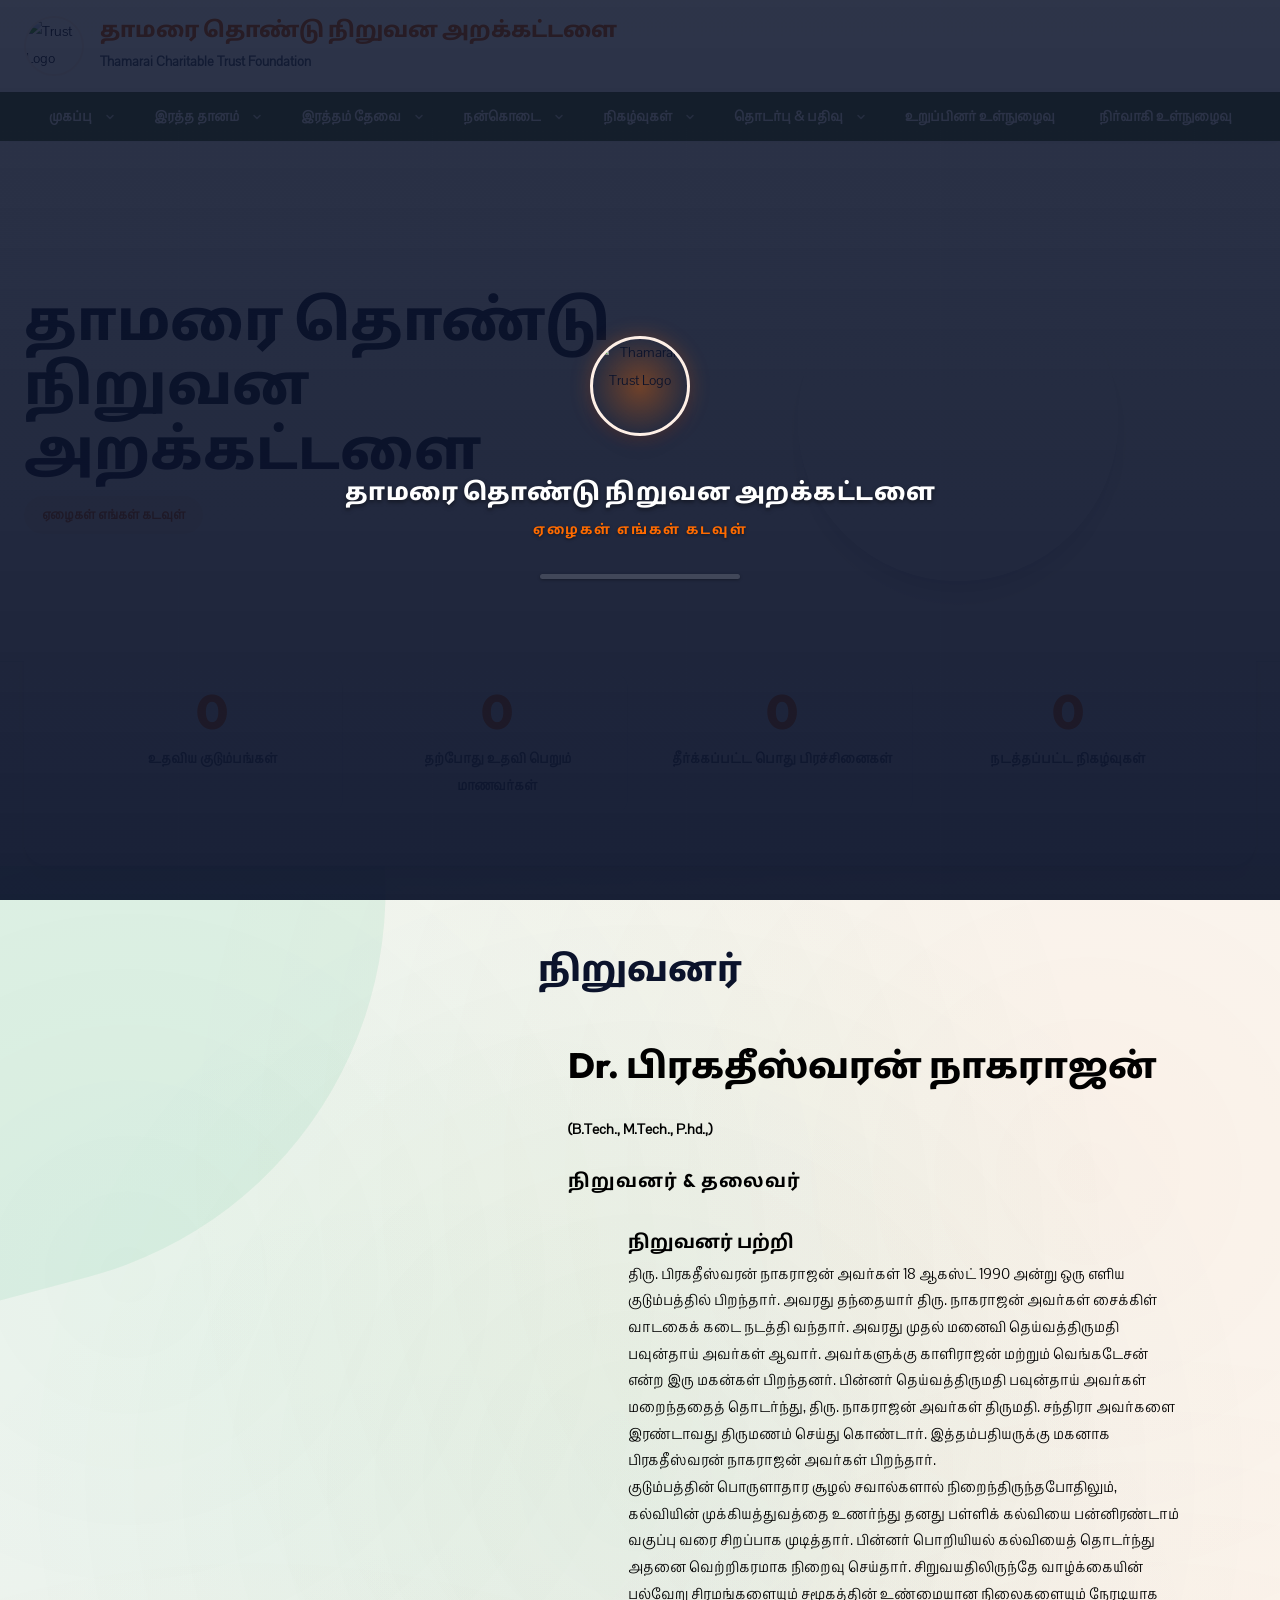
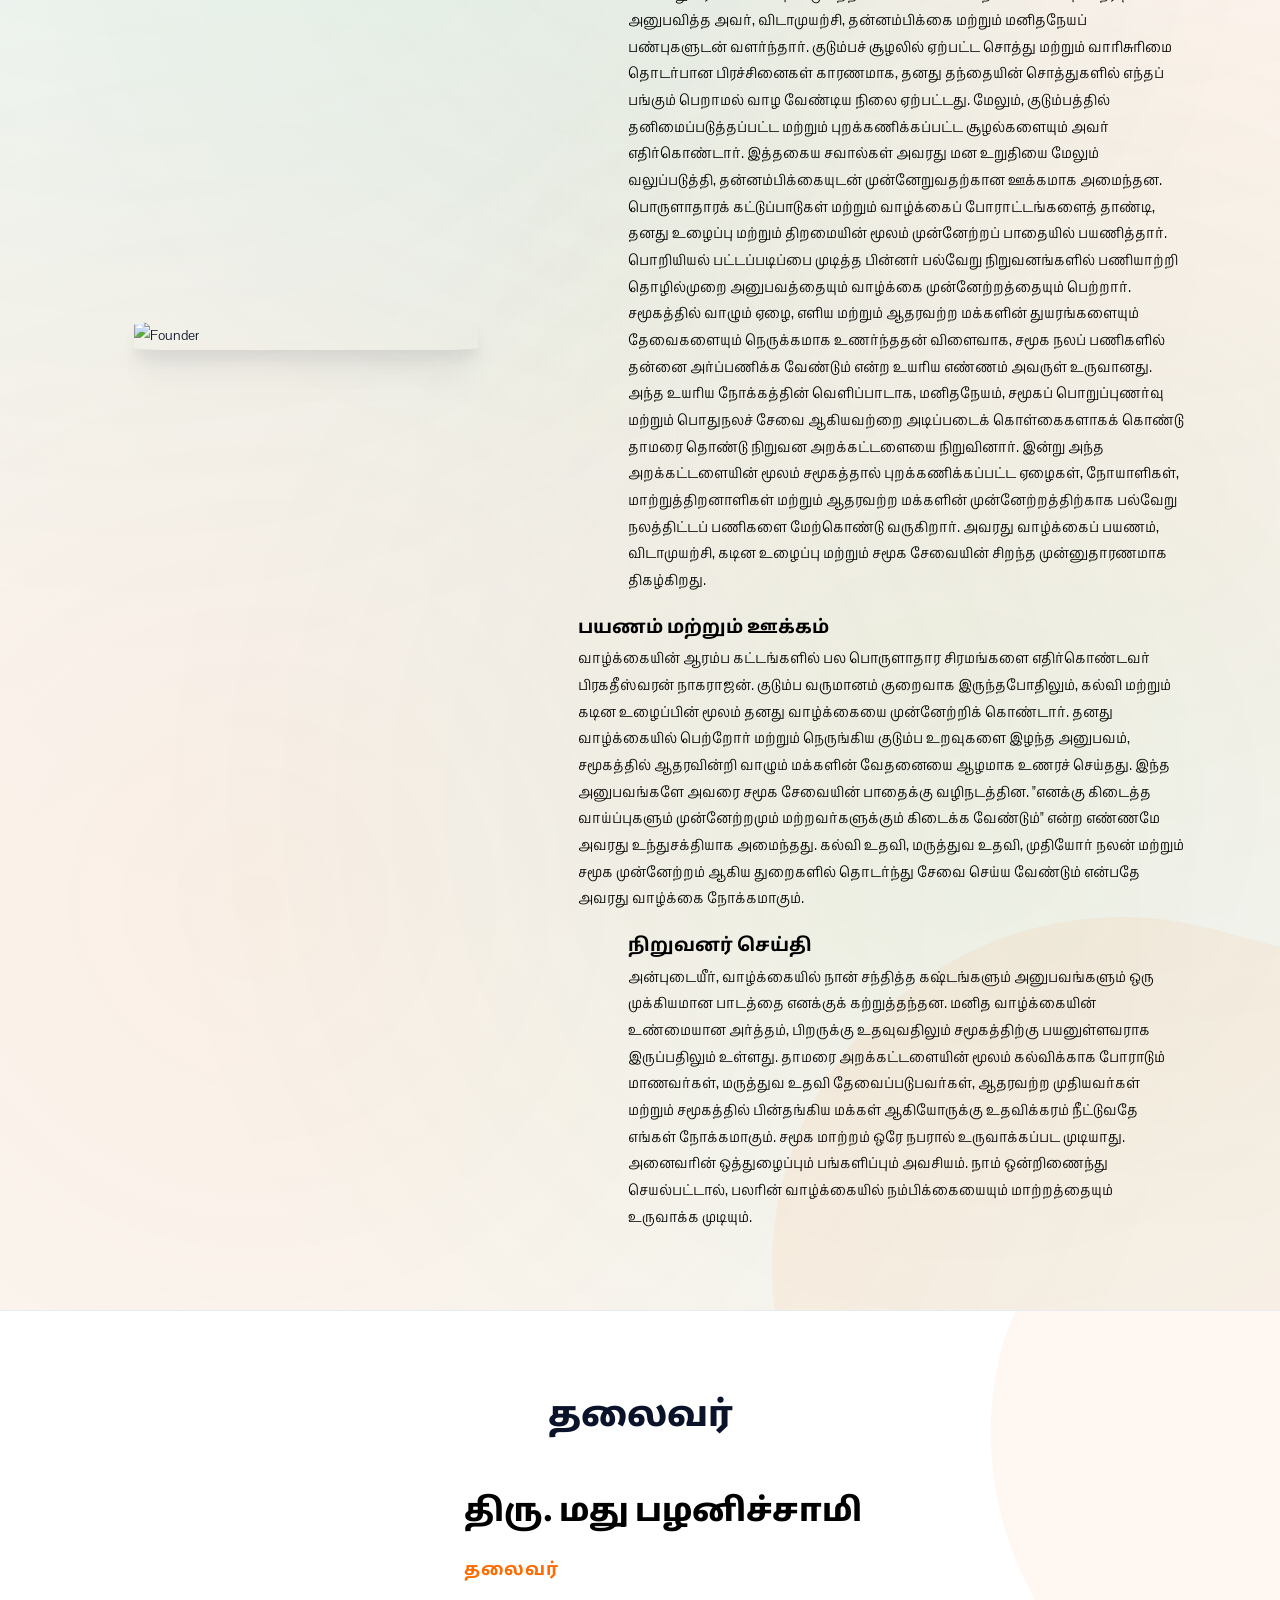
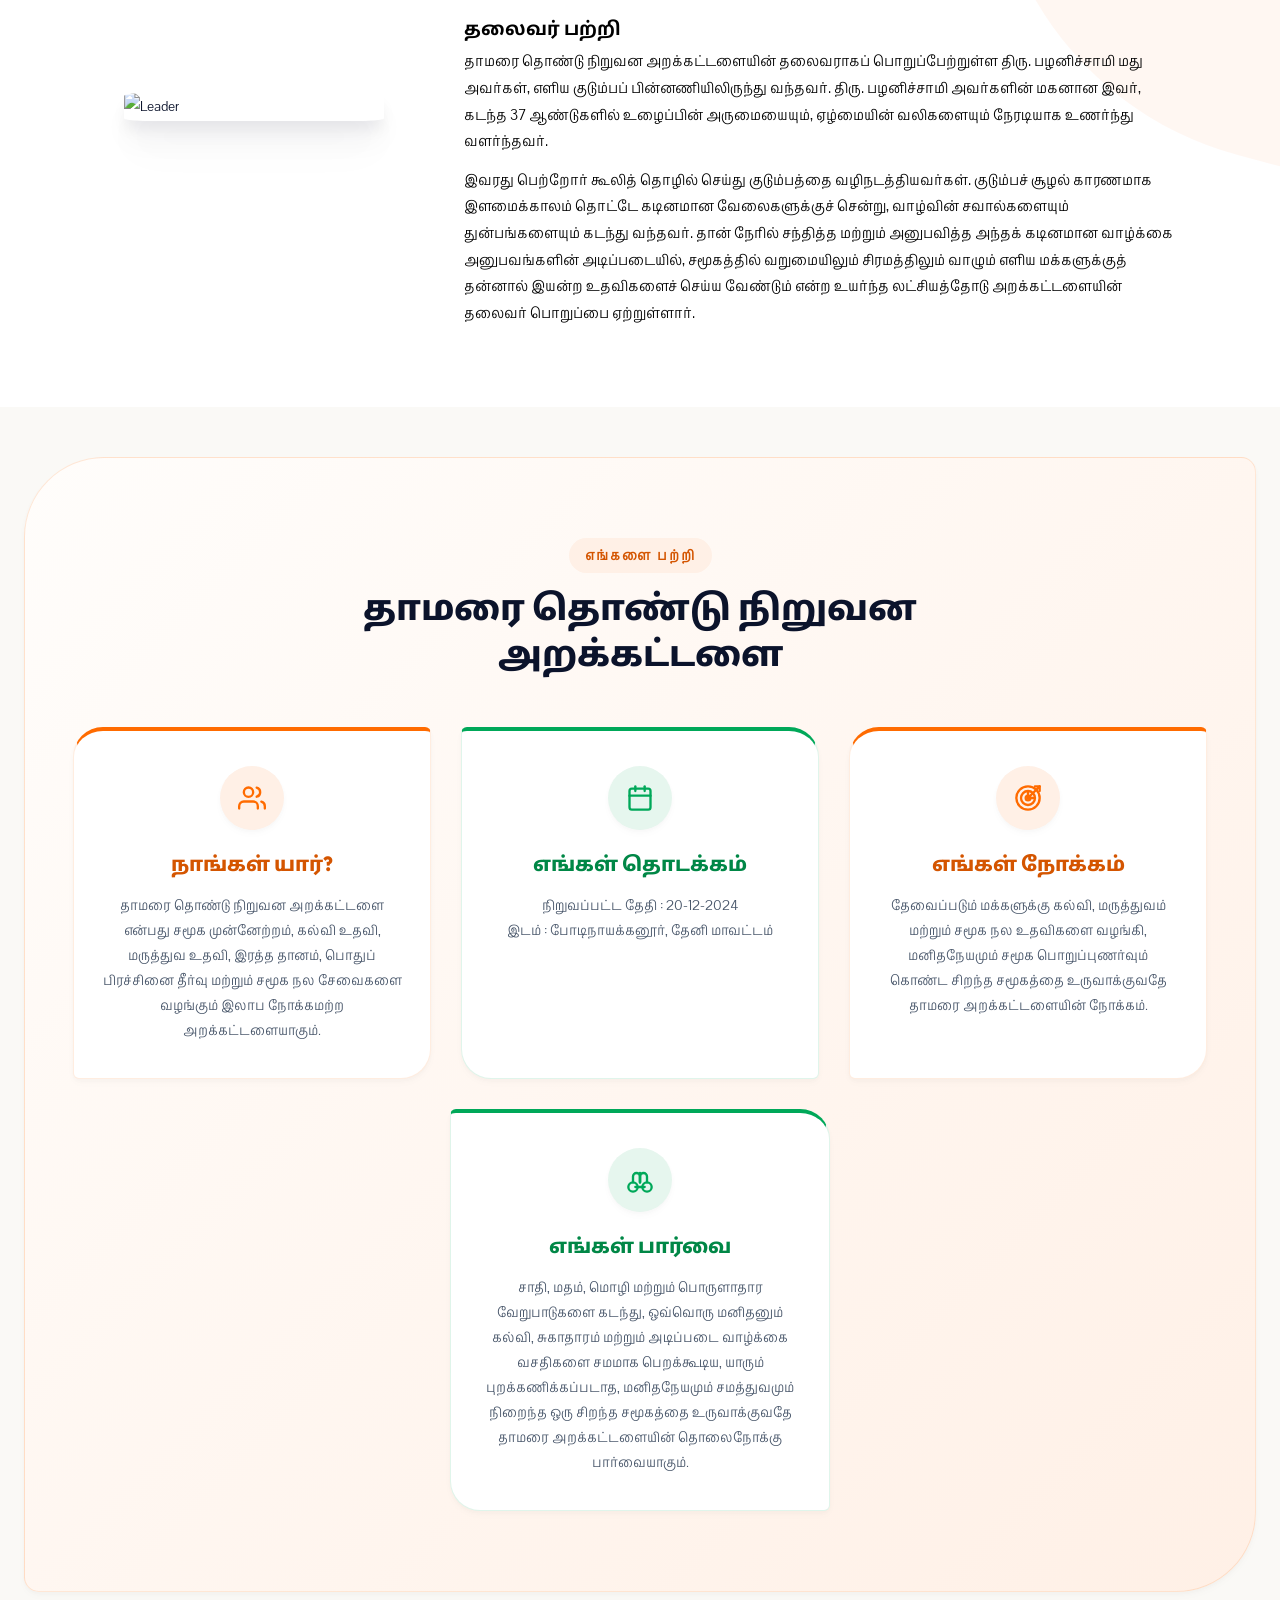
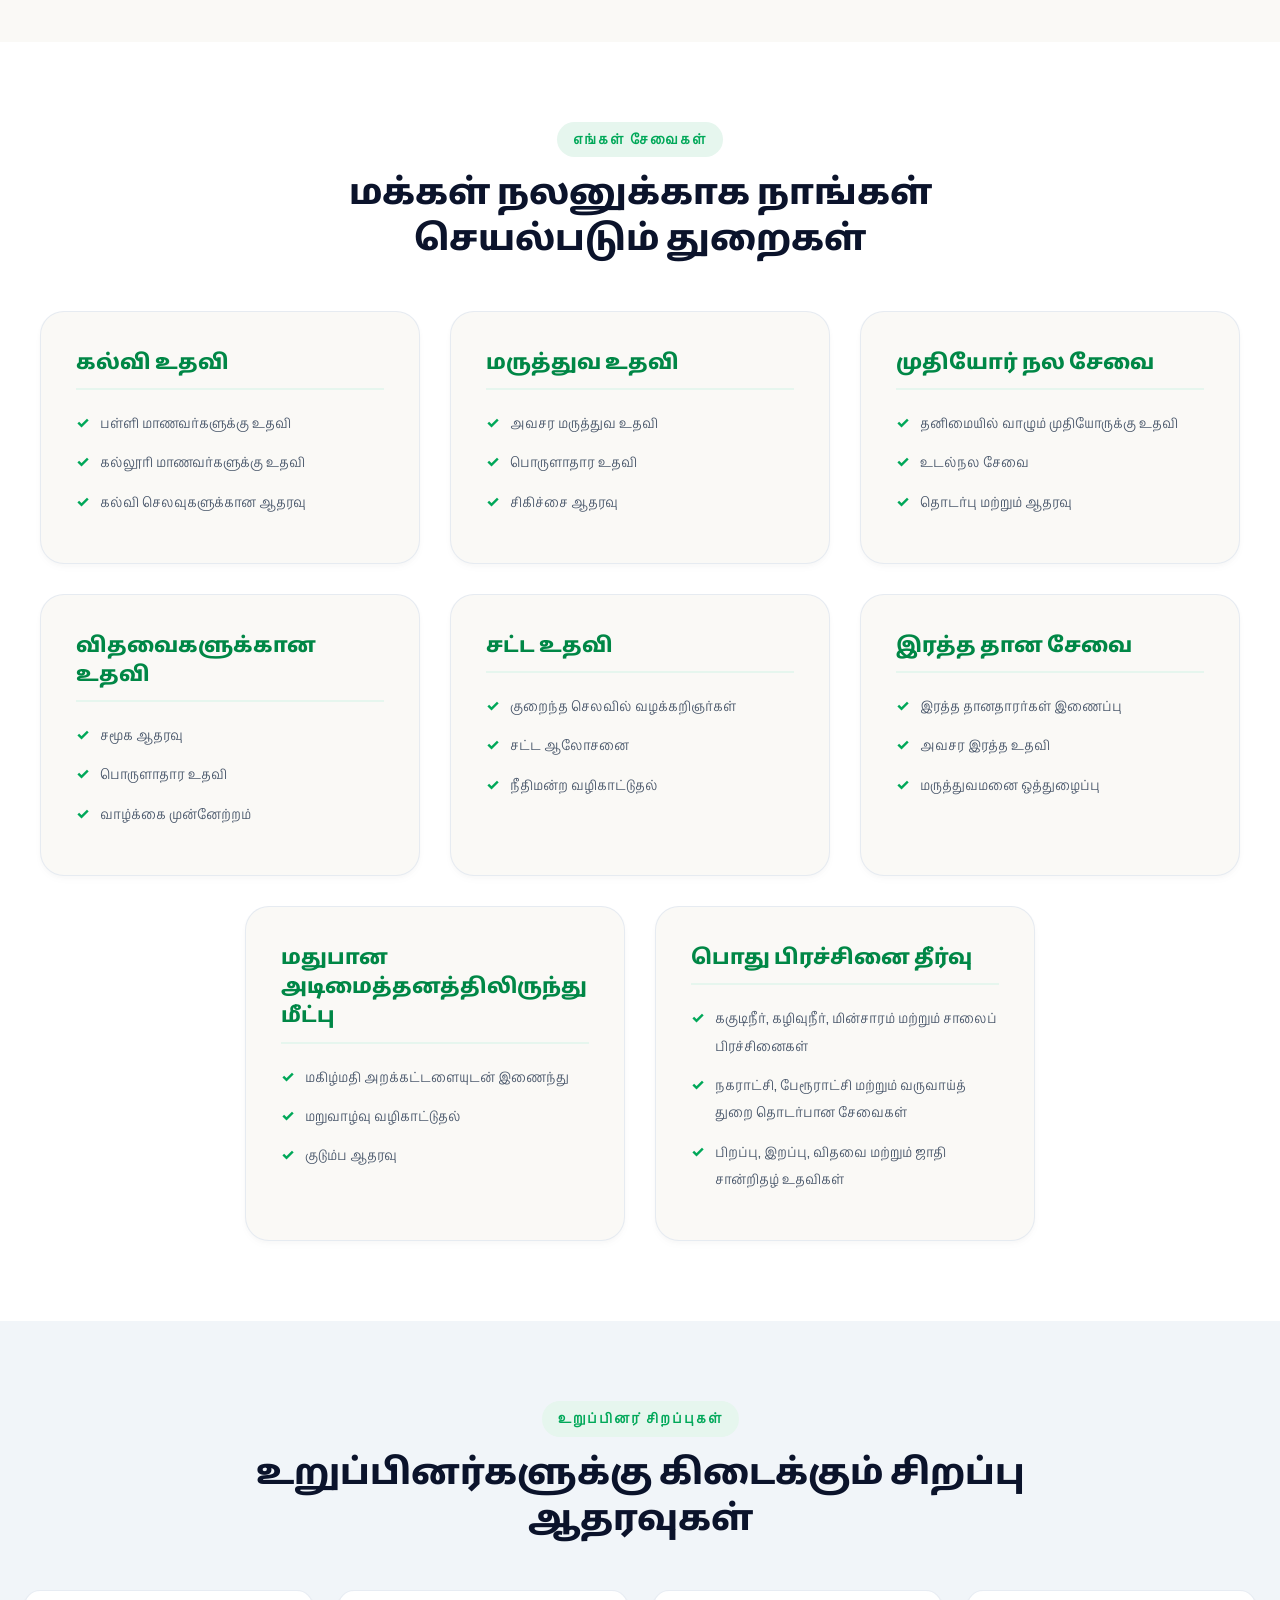
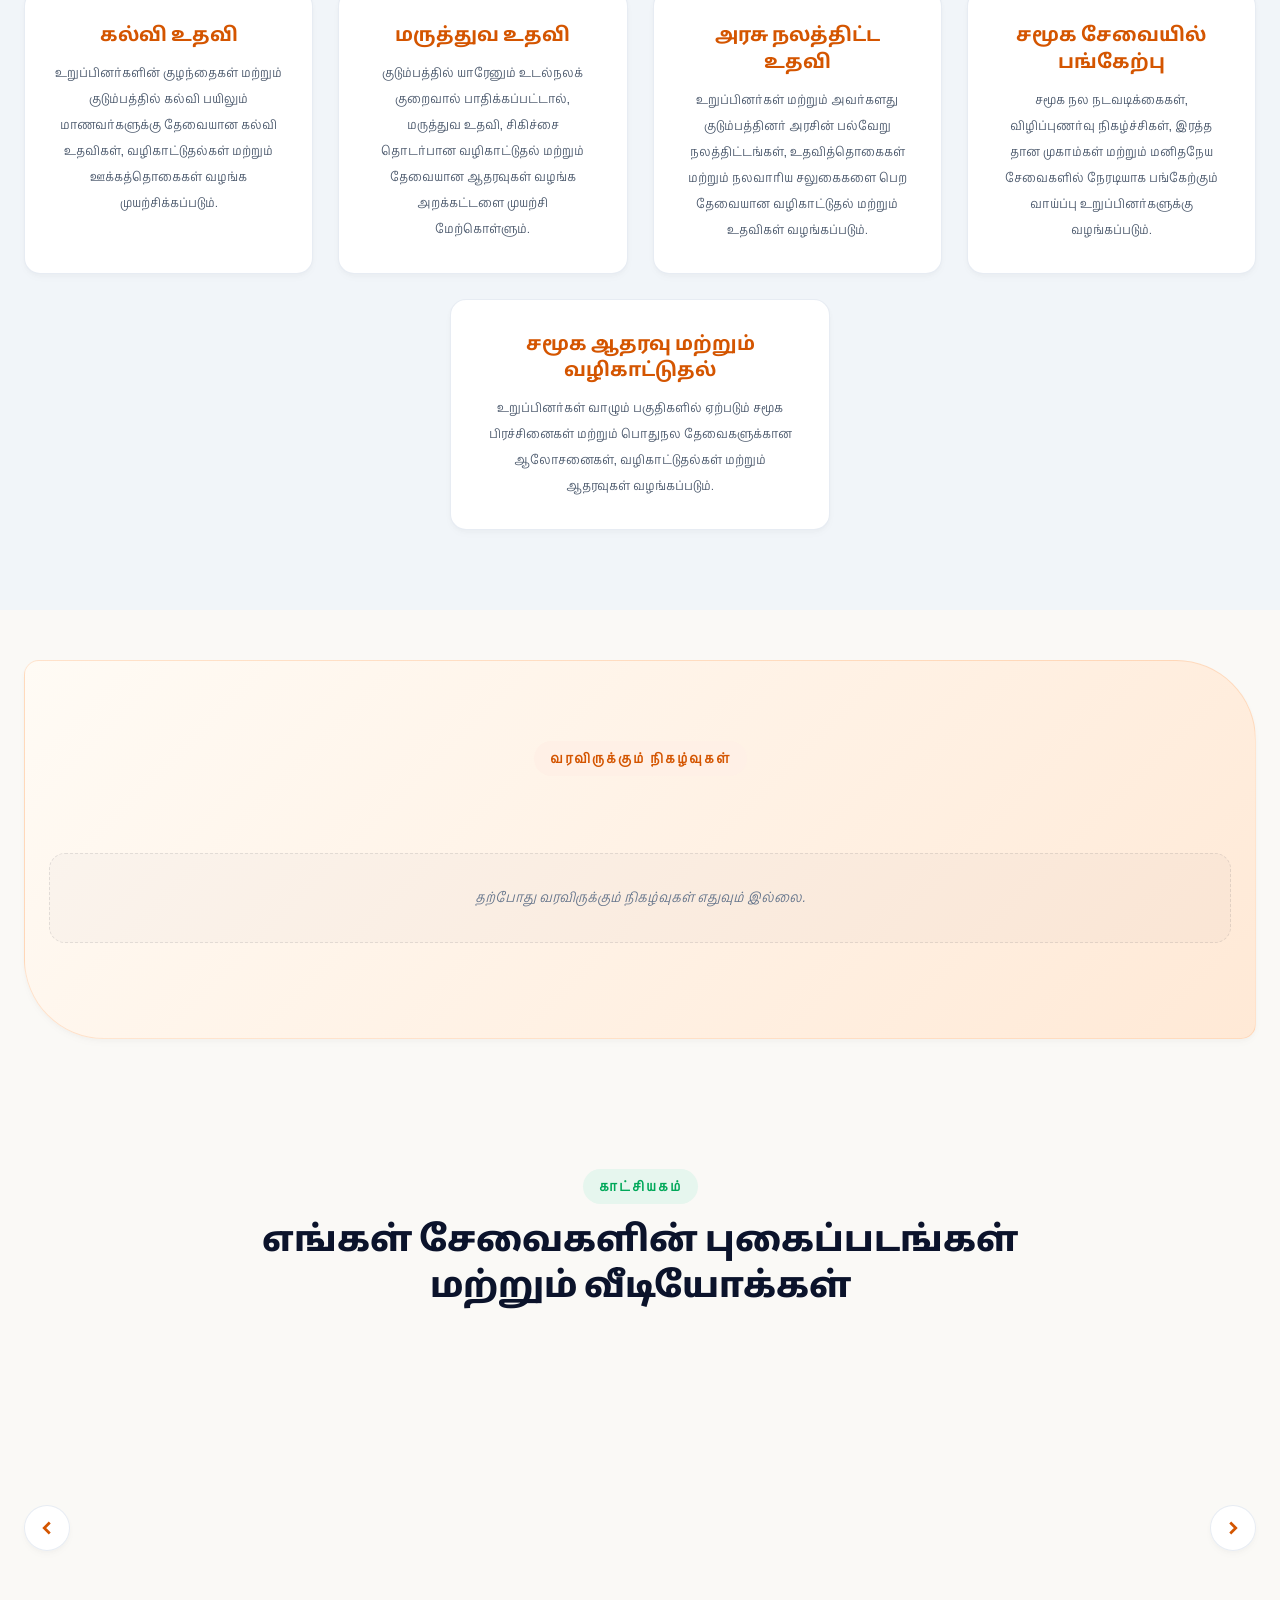
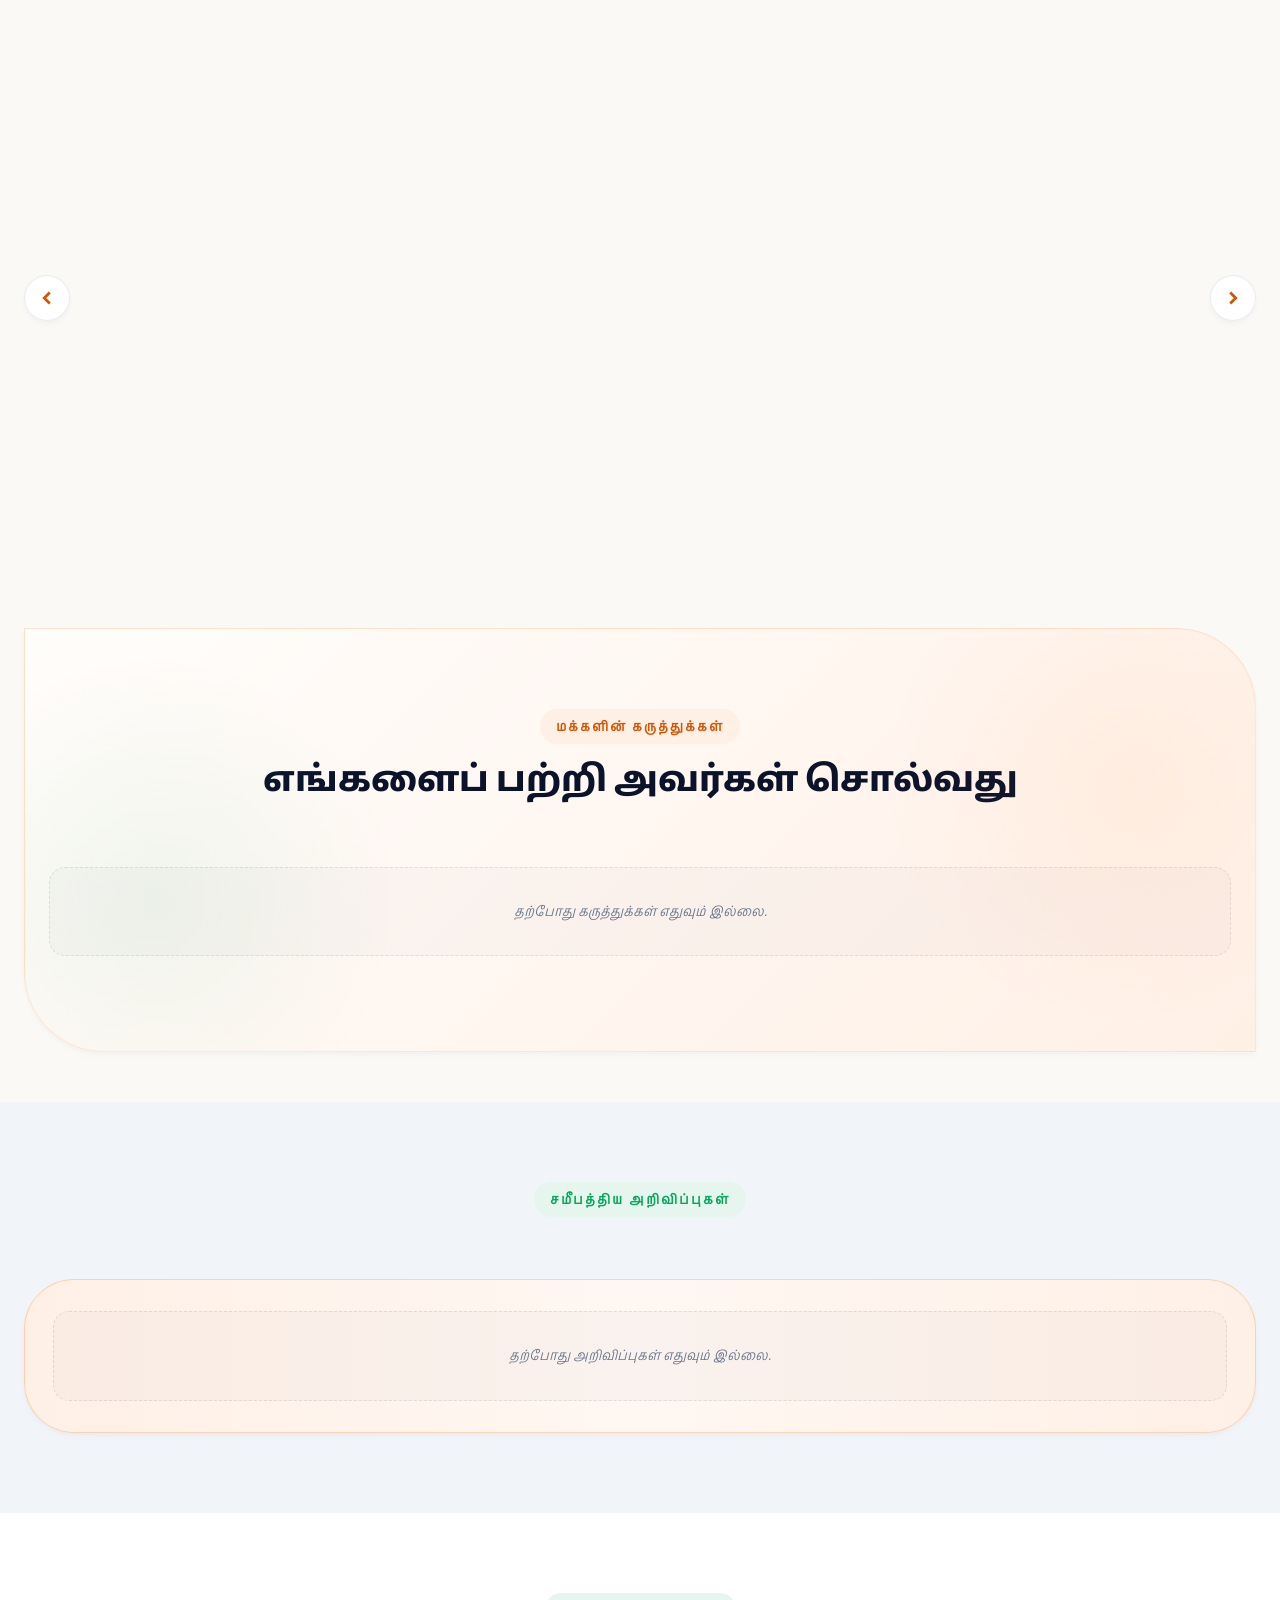
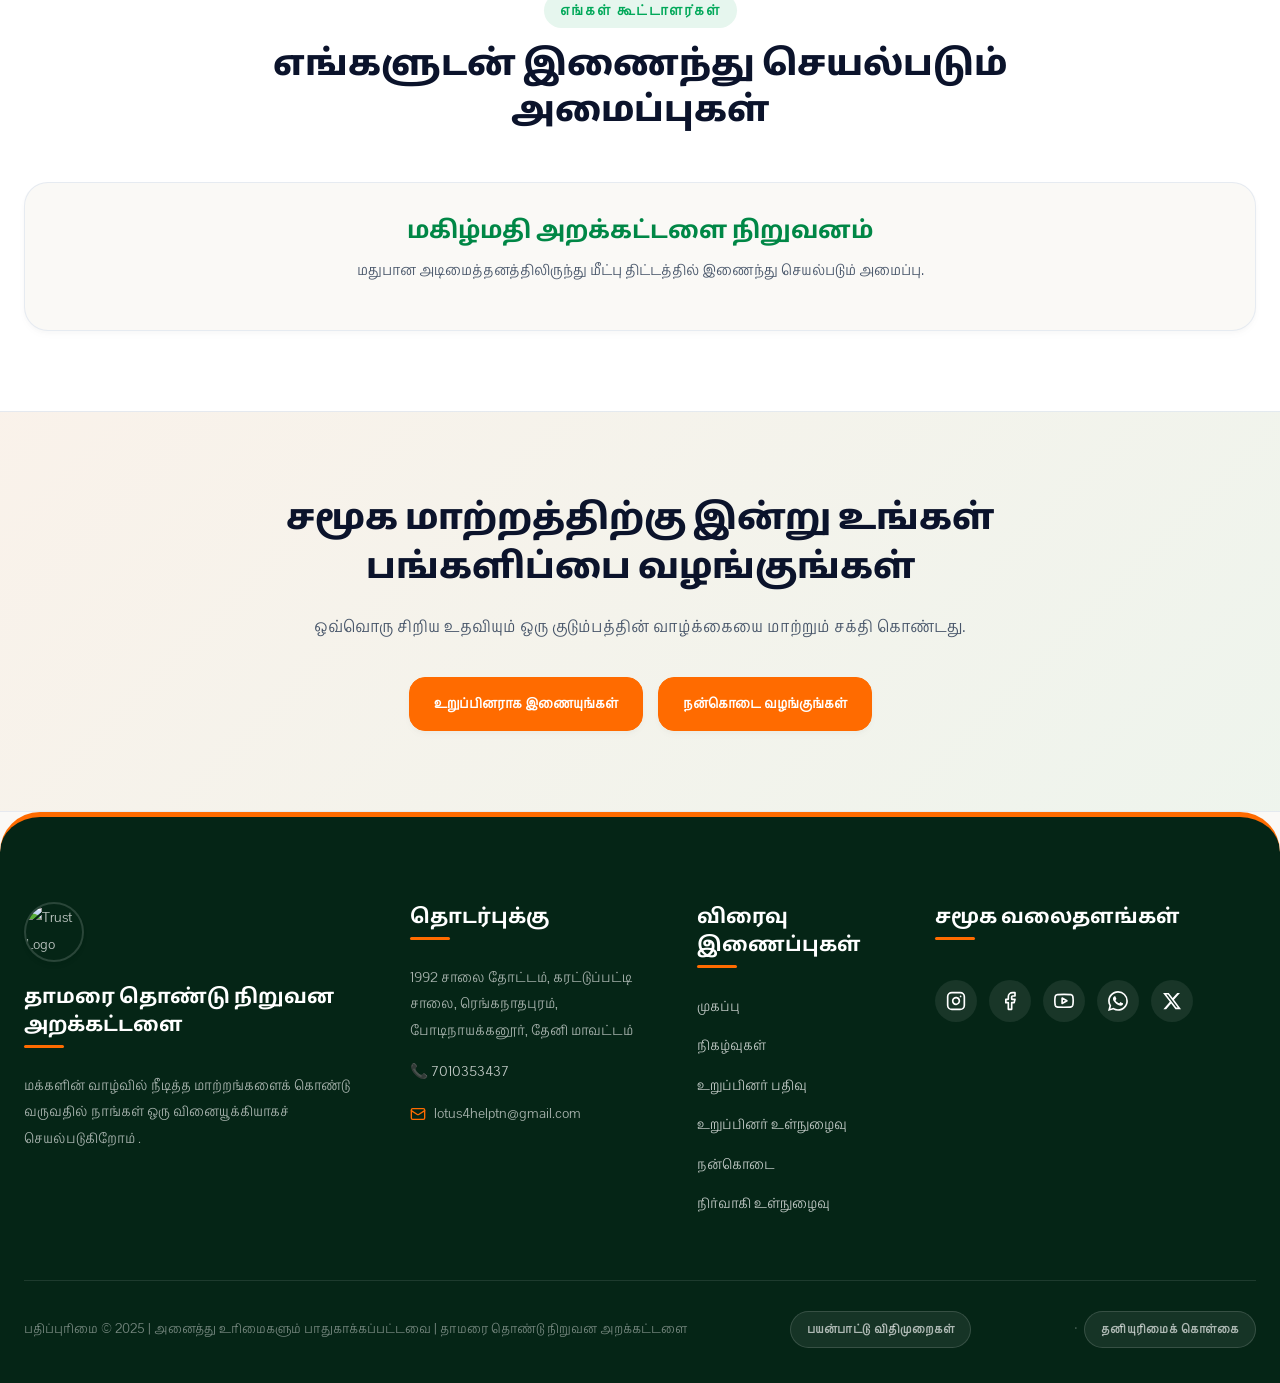
==== commit 9e86dac0: "Update index.html" ====
--- a/index.html
+++ b/index.html
@@ -444,7 +444,7 @@
             <h5>நிறுவனர் பற்றி</h5>
 
             <p>
-              திரு. பிரகதீஸ்வரன் நாகராஜன் அவர்கள் 18 ஆகஸ்ட் 1990 அன்று ஒரு எளிய குடும்பத்தில் பிறந்தார். அவரது தந்தையார் திரு. நாகராஜன் அவர்கள் சைக்கிள் வாடகைக் கடை நடத்தி வந்தார். அவரது முதல் மனைவி தெய்வத்திருமதி பவுன்தாய் அவர்கள் ஆவார். அவர்களுக்கு காளிராஜன் மற்றும் வெங்கடேசன் என்ற இரு மகன்கள் பிறந்தனர். பின்னர் திருமதி. பொன்தாய் அவர்கள் மறைந்ததைத் தொடர்ந்து, திரு. நாகராஜன் அவர்கள் திருமதி. சந்திரா அவர்களை இரண்டாவது திருமணம் செய்து கொண்டார். இத்தம்பதியருக்கு மகனாக பிரகதீஸ்வரன் நாகராஜன் அவர்கள் பிறந்தார்.
+              திரு. பிரகதீஸ்வரன் நாகராஜன் அவர்கள் 18 ஆகஸ்ட் 1990 அன்று ஒரு எளிய குடும்பத்தில் பிறந்தார். அவரது தந்தையார் திரு. நாகராஜன் அவர்கள் சைக்கிள் வாடகைக் கடை நடத்தி வந்தார். அவரது முதல் மனைவி தெய்வத்திருமதி பவுன்தாய் அவர்கள் ஆவார். அவர்களுக்கு காளிராஜன் மற்றும் வெங்கடேசன் என்ற இரு மகன்கள் பிறந்தனர். பின்னர் தெய்வத்திருமதி பவுன்தாய் அவர்கள் மறைந்ததைத் தொடர்ந்து, திரு. நாகராஜன் அவர்கள் திருமதி. சந்திரா அவர்களை இரண்டாவது திருமணம் செய்து கொண்டார். இத்தம்பதியருக்கு மகனாக பிரகதீஸ்வரன் நாகராஜன் அவர்கள் பிறந்தார்.
             </p>
             <p>குடும்பத்தின் பொருளாதார சூழல் சவால்களால் நிறைந்திருந்தபோதிலும், கல்வியின் முக்கியத்துவத்தை உணர்ந்து தனது பள்ளிக் கல்வியை பன்னிரண்டாம் வகுப்பு வரை சிறப்பாக முடித்தார். பின்னர் பொறியியல் கல்வியைத் தொடர்ந்து அதனை வெற்றிகரமாக நிறைவு செய்தார்.
 சிறுவயதிலிருந்தே வாழ்க்கையின் பல்வேறு சிரமங்களையும் சமூகத்தின் உண்மையான நிலைகளையும் நேரடியாக அனுபவித்த அவர், விடாமுயற்சி, தன்னம்பிக்கை மற்றும் மனிதநேயப் பண்புகளுடன் வளர்ந்தார். குடும்பச் சூழலில் ஏற்பட்ட சொத்து மற்றும் வாரிசுரிமை தொடர்பான பிரச்சினைகள் காரணமாக, தனது தந்தையின் சொத்துகளில் எந்தப் பங்கும் பெறாமல் வாழ வேண்டிய நிலை ஏற்பட்டது. மேலும், குடும்பத்தில் தனிமைப்படுத்தப்பட்ட மற்றும் புறக்கணிக்கப்பட்ட சூழல்களையும் அவர் எதிர்கொண்டார். இத்தகைய சவால்கள் அவரது மன உறுதியை மேலும் வலுப்படுத்தி, தன்னம்பிக்கையுடன் முன்னேறுவதற்கான ஊக்கமாக அமைந்தன.
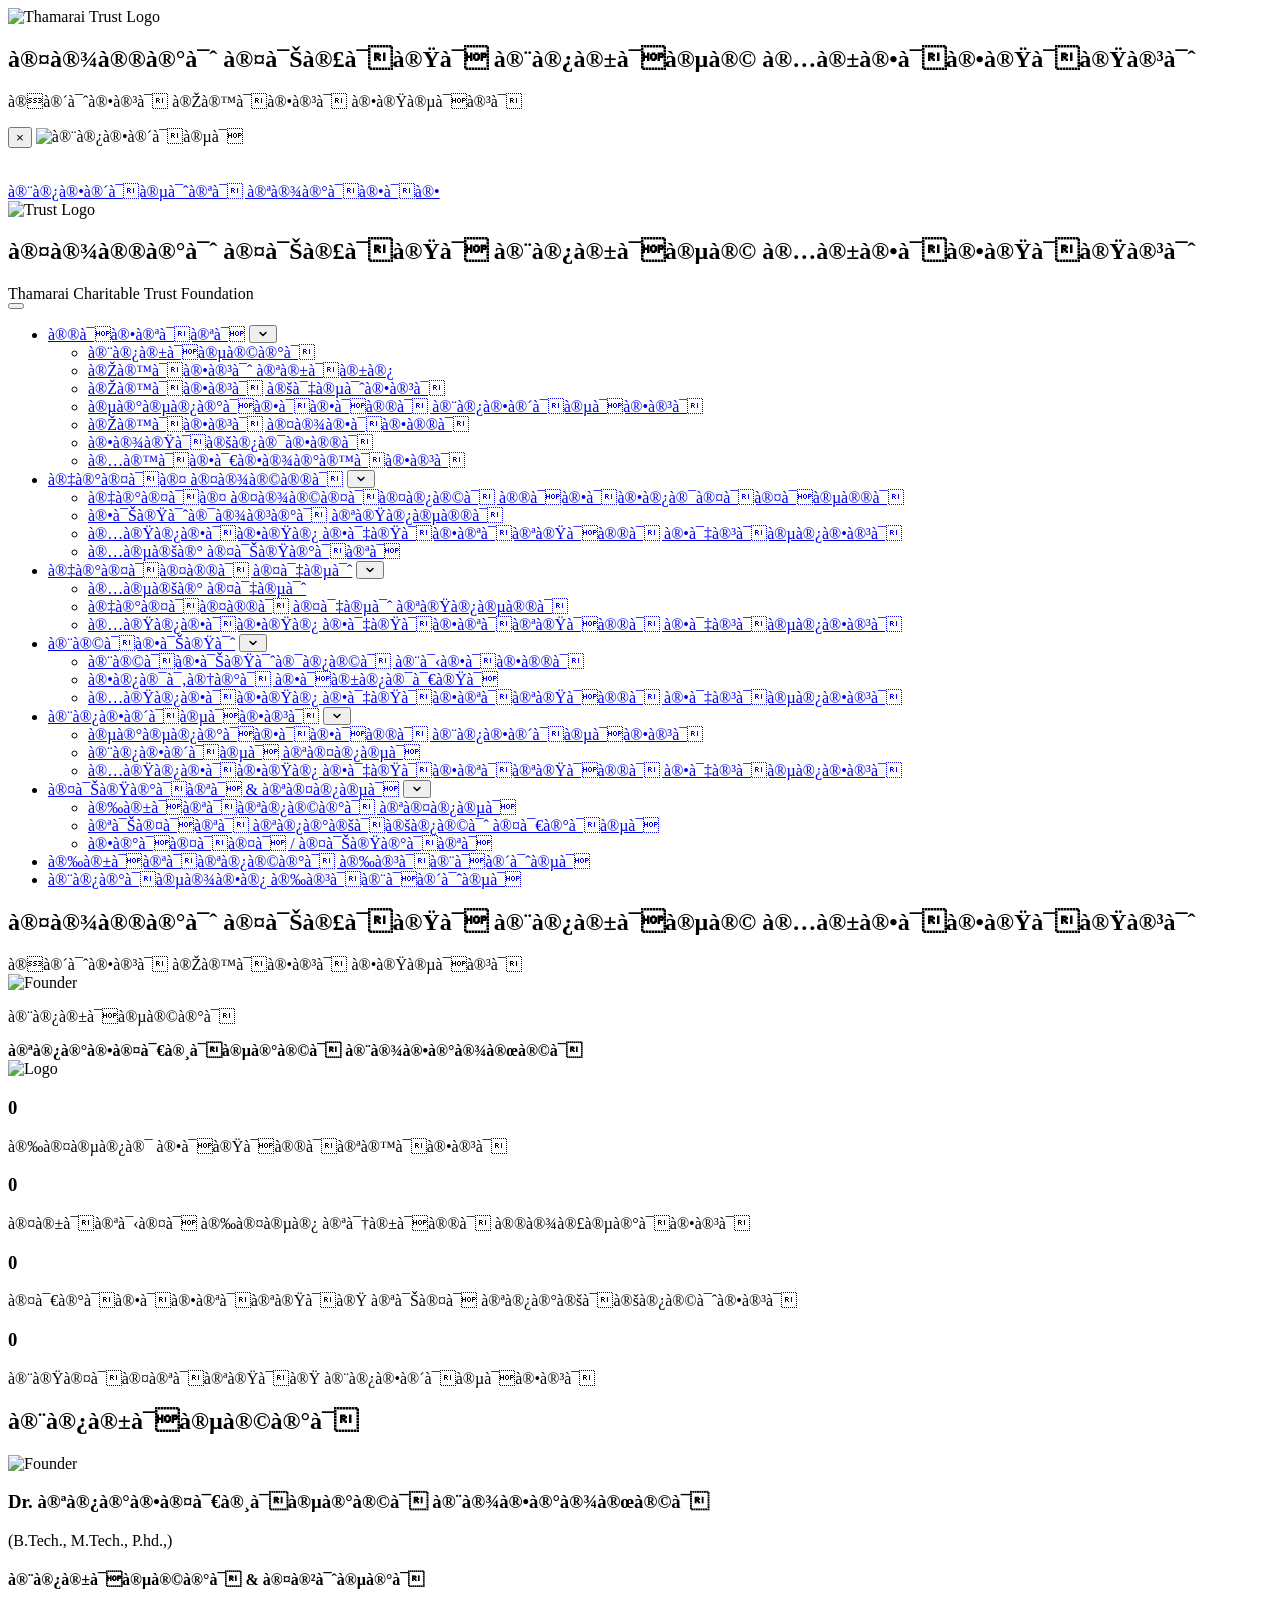
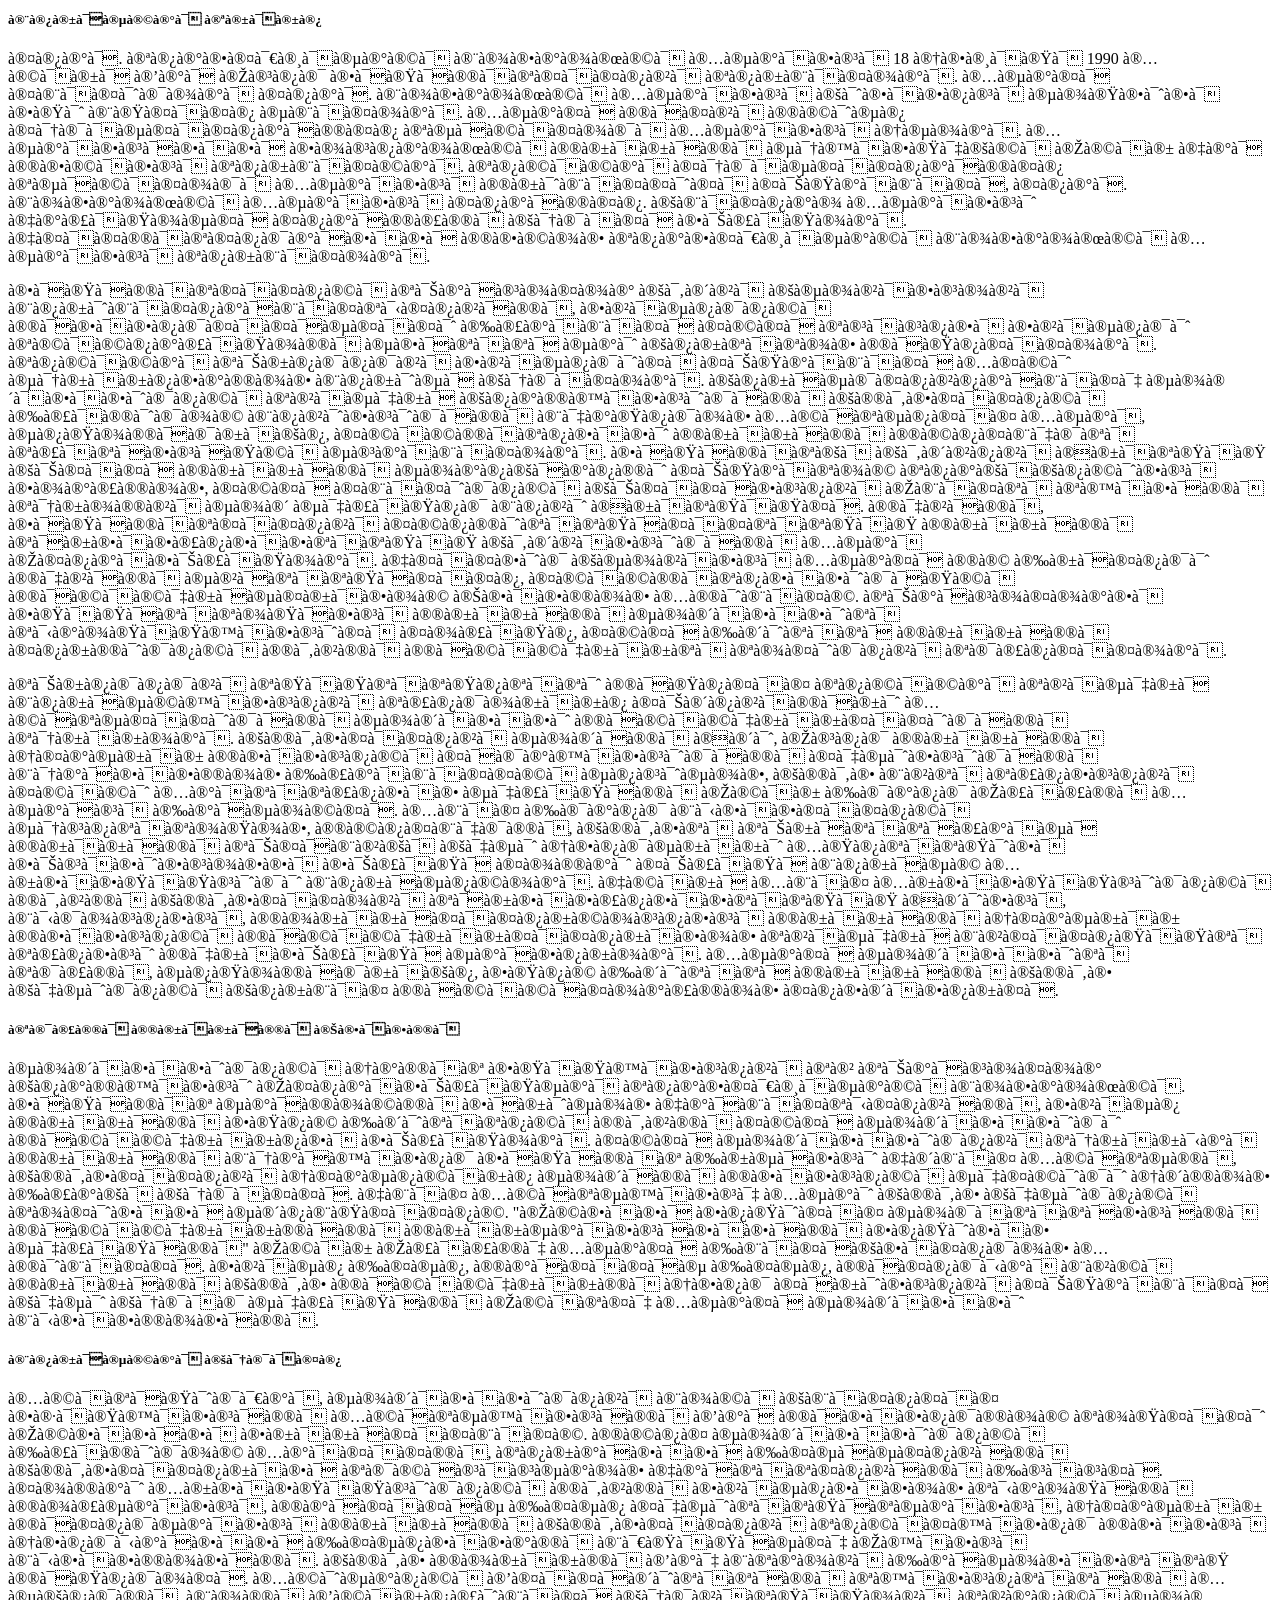
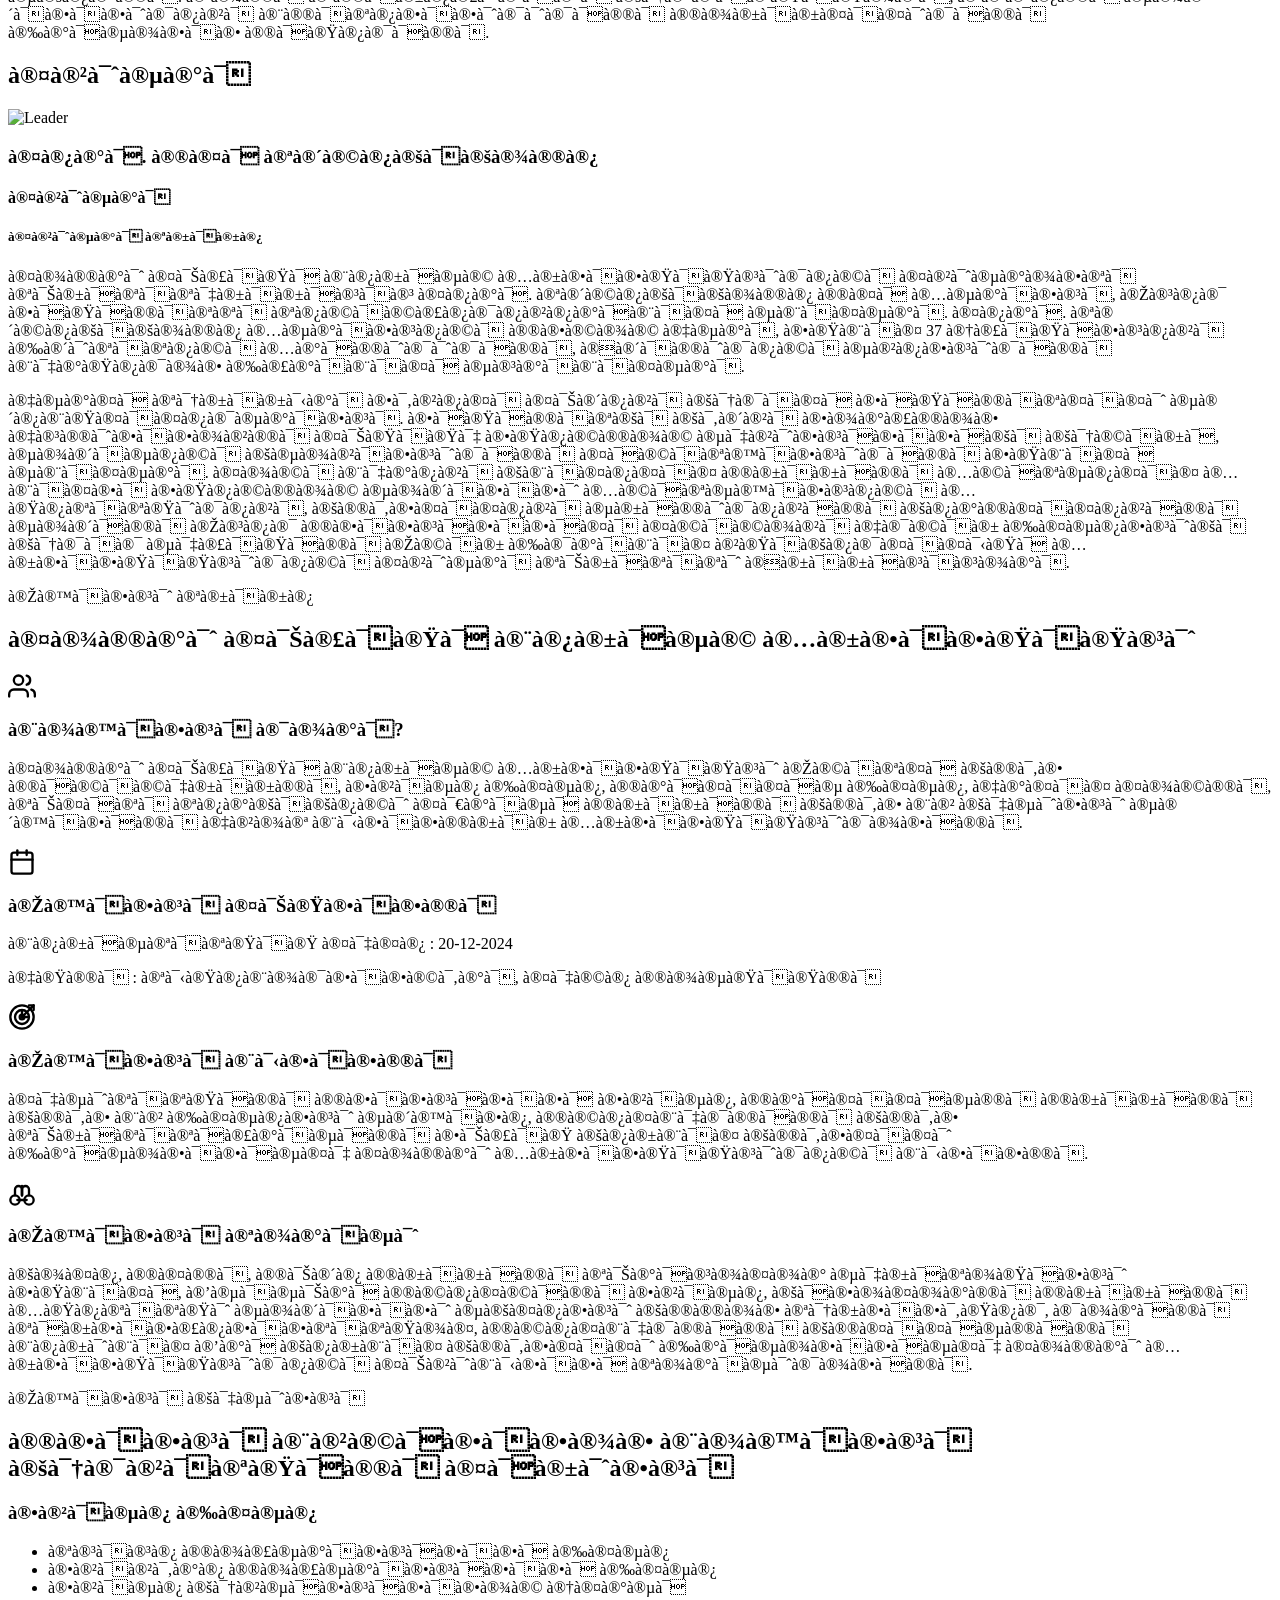
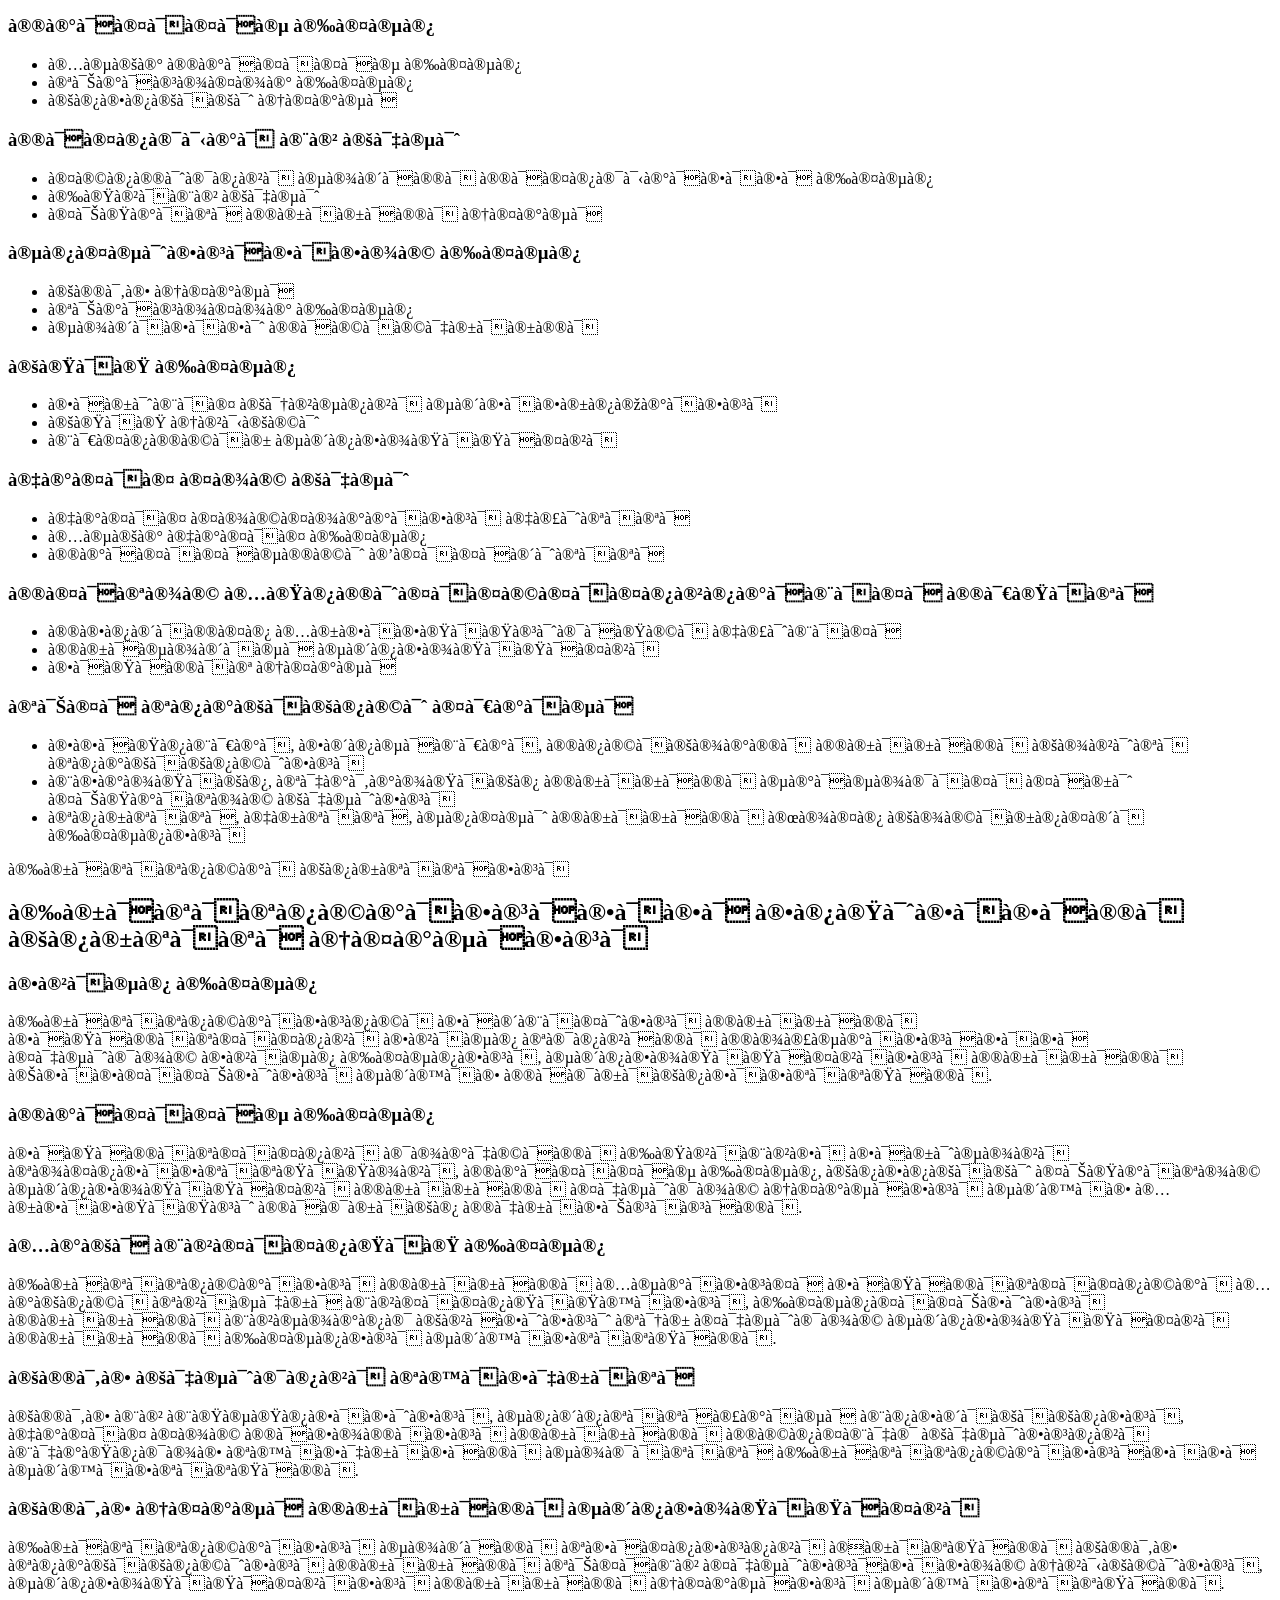
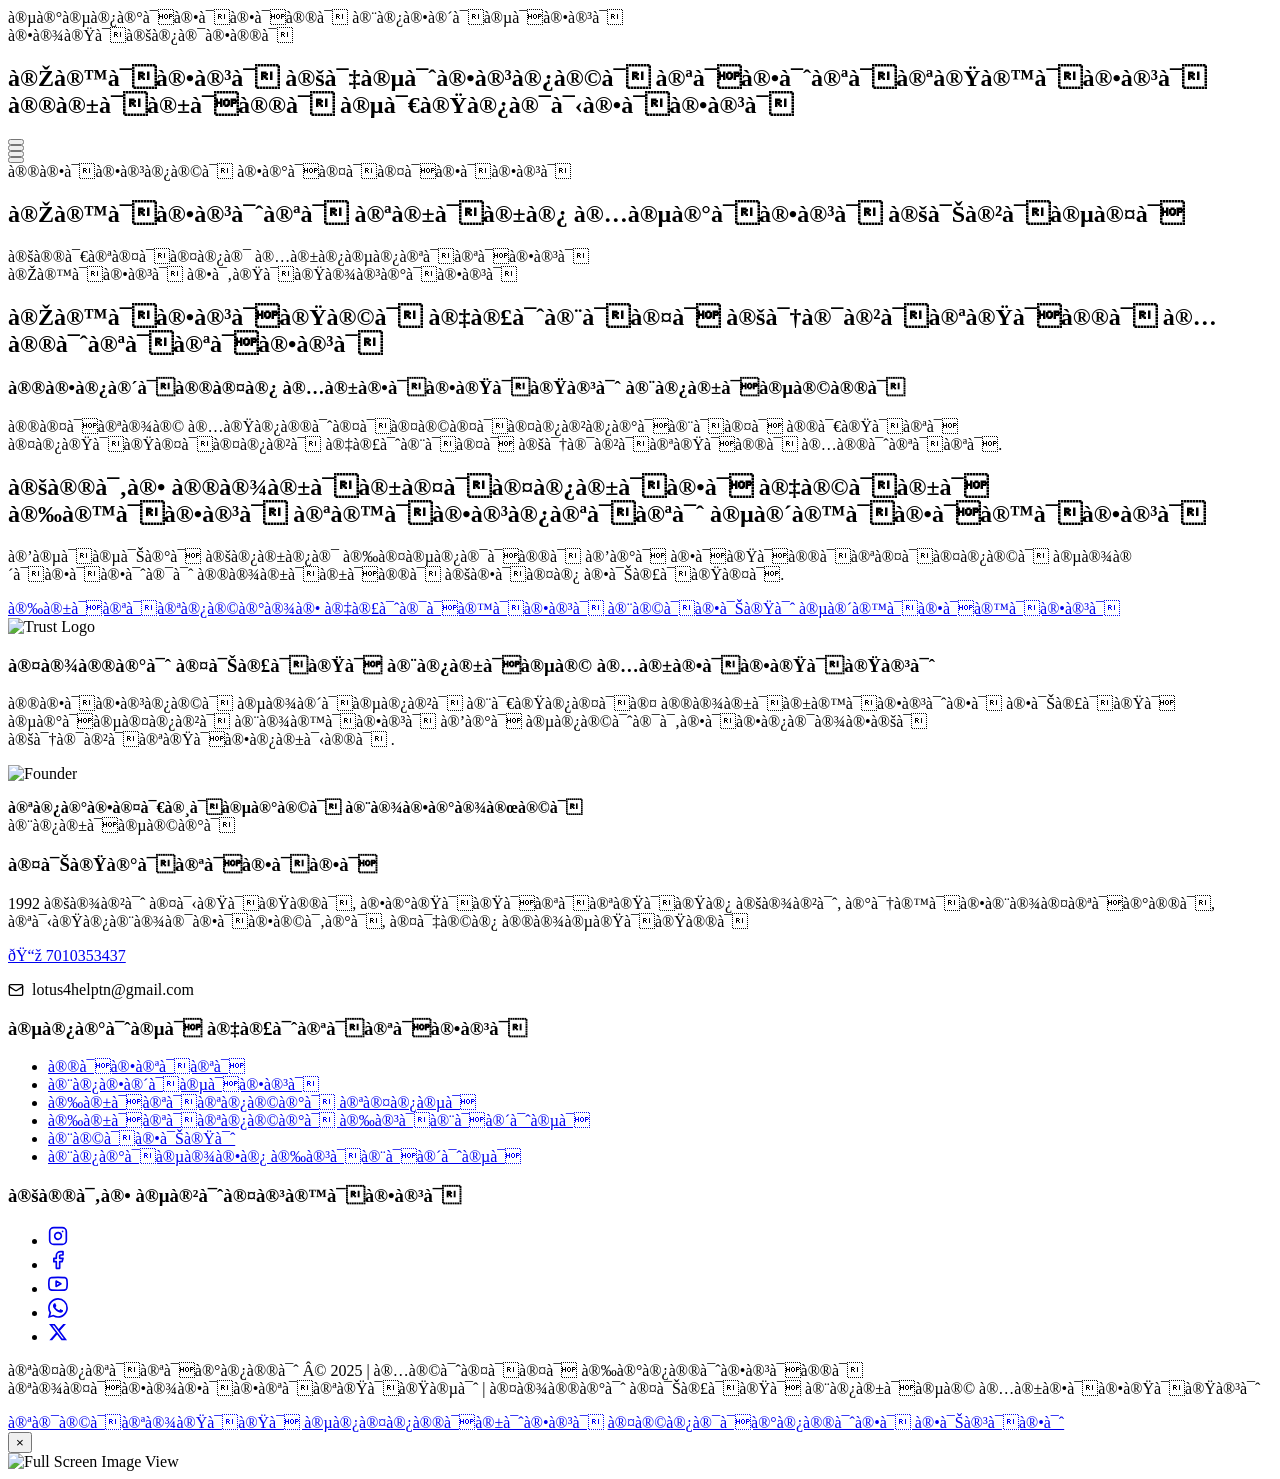
==== commit 80a6270d: "Comment out doctype declaration in index.html Commented out the doctype declaration in index.html." ====
--- a/index.html
+++ b/index.html
@@ -1,4 +1,4 @@
-<!doctype html>
+<!-- <!doctype html>
 
 <html lang="ta">
   <head>
@@ -46,7 +46,7 @@
     <link rel="stylesheet" href="css/responsive.css" />
   </head>
 
-  <body>
+  <body> -->
     <!-- ======================================== -->
     <!-- SITE PRELOADER -->
     <!-- ======================================== -->
@@ -379,6 +379,15 @@
         <h1>தாமரை தொண்டு நிறுவன அறக்கட்டளை</h1>
 
         <span class="hero-tag"> ஏழைகள் எங்கள் கடவுள் </span>
+
+        <br>
+        <div class="hero-founder">
+           <img src="images/founder-2.jpg" alt="Founder" class="founder-avatar-circle" loading="lazy" />
+           <div class="hero-founder-info">
+             <p>நிறுவனர்</p>
+             <strong>பிரகதீஸ்வரன் நாகராஜன்</strong>
+           </div>
+        </div>
       </div>
 
       <div class="hero-image">
@@ -1129,6 +1138,10 @@
             மக்களின் வாழ்வில் நீடித்த மாற்றங்களைக் கொண்டு வருவதில் நாங்கள் ஒரு
             வினையூக்கியாகச் செயல்படுகிறோம் .
           </p>
+          <div class="footer-founder">
+            <img src="images/founder-1.jpg" alt="Founder" class="founder-avatar-circle" loading="lazy" />
+            <p><strong>பிரகதீஸ்வரன் நாகராஜன்</strong><br>நிறுவனர்</p>
+          </div>
         </div>
 
         <div class="footer-contact">
--- a/css/style.css
+++ b/css/style.css
@@ -798,6 +798,30 @@
   display: flex;
   flex-wrap: wrap;
   gap: 15px;
+}
+
+.hero-founder {
+  display: flex;
+  align-items: center;
+  gap: 15px;
+  margin-top: 30px;
+  background: var(--bg-card);
+  padding: 12px 20px;
+  border-radius: var(--radius-md);
+  box-shadow: var(--shadow-md);
+  display: inline-flex;
+  border-left: 4px solid var(--primary);
+}
+
+.hero-founder-info p {
+  margin-bottom: 2px;
+  font-size: 0.95rem;
+  color: var(--text-muted);
+}
+
+.hero-founder-info strong {
+  color: var(--primary-dark);
+  font-size: 1.05rem;
 }
 
 .hero-image {
@@ -2472,17 +2496,22 @@
 }
 
 .member-id-card {
+  box-sizing: border-box;
   background: linear-gradient(135deg, #ffffff 0%, #fffdf9 100%);
-  width: 100%;
-  max-width: 380px;
+  width: 320px !important;
+  height: 507px !important;
   border: 3px double var(--primary);
-  border-radius: var(--radius-md);
+  border-radius: 8px !important;
   box-shadow: var(--shadow-lg);
-  padding: 24px;
+  padding: 8px 12px 12px 12px !important;
   position: relative;
   font-family: var(--font-main);
   overflow: hidden;
   margin: 0 auto;
+  display: flex;
+  flex-direction: column;
+  justify-content: flex-start;
+  gap: 2px;
 }
 
 /* Corner security design details */
@@ -2493,6 +2522,7 @@
   right: 0;
   width: 60px;
   height: 60px;
+  z-index: 0;
   background: linear-gradient(
     135deg,
     transparent 50%,
@@ -2502,53 +2532,93 @@
 
 .card-header {
   text-align: center;
-  margin-bottom: 20px;
+  margin-bottom: 2px;
   border-bottom: 2px solid var(--primary);
-  padding-bottom: 12px;
-}
-
-.card-header img {
-  height: 60px;
-  width: 60px;
-  margin: 0 auto 10px auto;
-  object-fit: contain;
+  padding-bottom: 2px;
+  position: relative;
+  z-index: 1;
+}
+
+.header-photos {
+  display: flex;
+  align-items: center;
+  justify-content: space-between;
+  width: 100%;
+  padding: 0 2px;
+  margin: 0 auto 2px auto;
+  position: relative;
+  z-index: 2;
+}
+
+.header-photos img.founder-photo-circle {
+  width: 48px !important;
+  height: 48px !important;
+  border-radius: 50% !important;
+  object-fit: cover !important;
+  object-position: center top !important;
+  border: none;
+  position: relative;
+  z-index: 2;
+}
+
+.header-photos img.trust-logo {
+  width: 50px !important;
+  height: 50px !important;
+  object-fit: contain !important;
+  border-radius: 0 !important;
+  position: relative;
+  z-index: 2;
+}
+
+.header-photos img.leader-photo-circle {
+  width: 38px !important;
+  height: 38px !important;
+  border-radius: 50% !important;
+  object-fit: cover !important;
+  object-position: center top !important;
+  border: none;
+  position: relative;
+  z-index: 2;
 }
 
 .card-header h1 {
-  font-size: 1.2rem;
+  font-size: 0.8rem;
   font-weight: 800;
   color: var(--primary-dark);
-  margin-bottom: 2px;
+  margin-bottom: 0px;
   text-transform: uppercase;
+  line-height: 1.1;
 }
 
 .card-header p {
-  font-size: 0.75rem;
+  font-size: 0.58rem;
   font-weight: 700;
   color: var(--secondary-dark);
-  margin-bottom: 4px;
+  margin-bottom: 0px;
 }
 
 .card-header h2 {
-  font-size: 0.85rem;
+  font-size: 0.62rem;
   font-weight: 800;
   color: #0e0a0a;
   display: inline-block;
-  padding: 2px 14px;
+  padding: 0px 4px;
+  margin-top: 1px;
 }
 
 .member-photo {
-  width: 130px;
-  height: 150px;
-  margin: 0 auto 18px auto;
-  border: 3px solid var(--secondary);
-  border-radius: var(--radius-sm);
+  width: 70px !important;
+  height: 80px !important;
+  margin: 0 auto 2px auto;
+  border: 2px solid var(--secondary);
+  border-radius: 0 !important;
   overflow: hidden;
   background-color: var(--bg-section);
   display: flex;
   align-items: center;
   justify-content: center;
   box-shadow: var(--shadow-sm);
+  flex-shrink: 0;
 }
 
 .member-photo img {
@@ -2561,19 +2631,23 @@
   width: 100%;
   box-shadow: none;
   background: transparent;
-  margin-bottom: 15px;
+  margin-bottom: 8px;
 }
 
 .member-details td {
-  padding: 6px 4px;
-  border-bottom: 1px dashed var(--border-color);
-  font-size: 0.82rem;
+  padding: 3.6px 2px !important;
+  border-bottom: none !important;
+  font-size: 0.62rem;
+  line-height: 1.3;
+  vertical-align: middle;
 }
 
 .member-details td:first-child {
   font-weight: 700;
   color: var(--text-muted);
-  width: 110px;
+  width: 85px;
+  word-break: keep-all;
+  overflow-wrap: normal;
 }
 
 .member-details td:last-child {
@@ -2581,51 +2655,33 @@
   color: var(--text-dark);
 }
 
-.qr-section {
-  text-align: center;
-  margin-bottom: 20px;
-  background: #f8fafc;
-  padding: 10px;
-  border-radius: var(--radius-sm);
-  border: 1px solid var(--border-color);
-}
-
-.qr-section img {
-  width: 90px;
-  height: 90px;
-  margin: 0 auto 6px auto;
-}
-
-.qr-section p {
-  font-size: 0.7rem;
-  font-weight: 700;
-  margin-bottom: 0;
-  color: var(--text-muted);
-}
-
 .signature-section {
   text-align: right;
-  padding-top: 10px;
+  padding-top: 2px;
   border-top: 1px solid var(--border-color);
+  margin-top: auto;
+  flex-shrink: 0;
 }
 
 .signature-section img {
-  height: 35px;
-  max-width: 120px;
+  height: 24px;
+  max-width: 100px;
   margin-left: auto;
-  margin-bottom: 2px;
+  margin-bottom: 1px;
 }
 
 .signature-section p {
-  font-size: 0.78rem;
-  font-weight: 700;
-  margin-bottom: 0;
+  font-size: 0.6rem;
+  font-weight: 700;
+  margin-bottom: 0px;
+  color: var(--text-dark);
 }
 
 .signature-section span {
-  font-size: 0.7rem;
-  color: var(--text-light);
+  font-size: 0.58rem;
+  color: var(--text-dark);
   font-weight: 600;
+  display: block;
 }
 
 .download-section {
@@ -6858,4 +6914,35 @@
   margin-bottom: 0;
 }
 
-
+/* Founder Avatar Global Styles */
+.founder-avatar-circle {
+  width: 80px;
+  height: 80px;
+  border-radius: 50%;
+  object-fit: cover;
+  border: 3px solid var(--primary);
+  box-shadow: 0 4px 8px rgba(0,0,0,0.1);
+  display: block;
+}
+
+.footer-founder .founder-avatar-circle {
+  object-position: center top;
+}
+
+.footer-founder {
+  display: flex;
+  align-items: center;
+  gap: 15px;
+  margin-top: 20px;
+  background: rgba(255, 255, 255, 0.1);
+  padding: 10px;
+  border-radius: 10px;
+}
+.footer-founder p {
+  margin: 0 !important;
+  line-height: 1.4;
+  color: #ffffff !important;
+}
+.footer-founder strong {
+  color: #ffffff !important;
+}
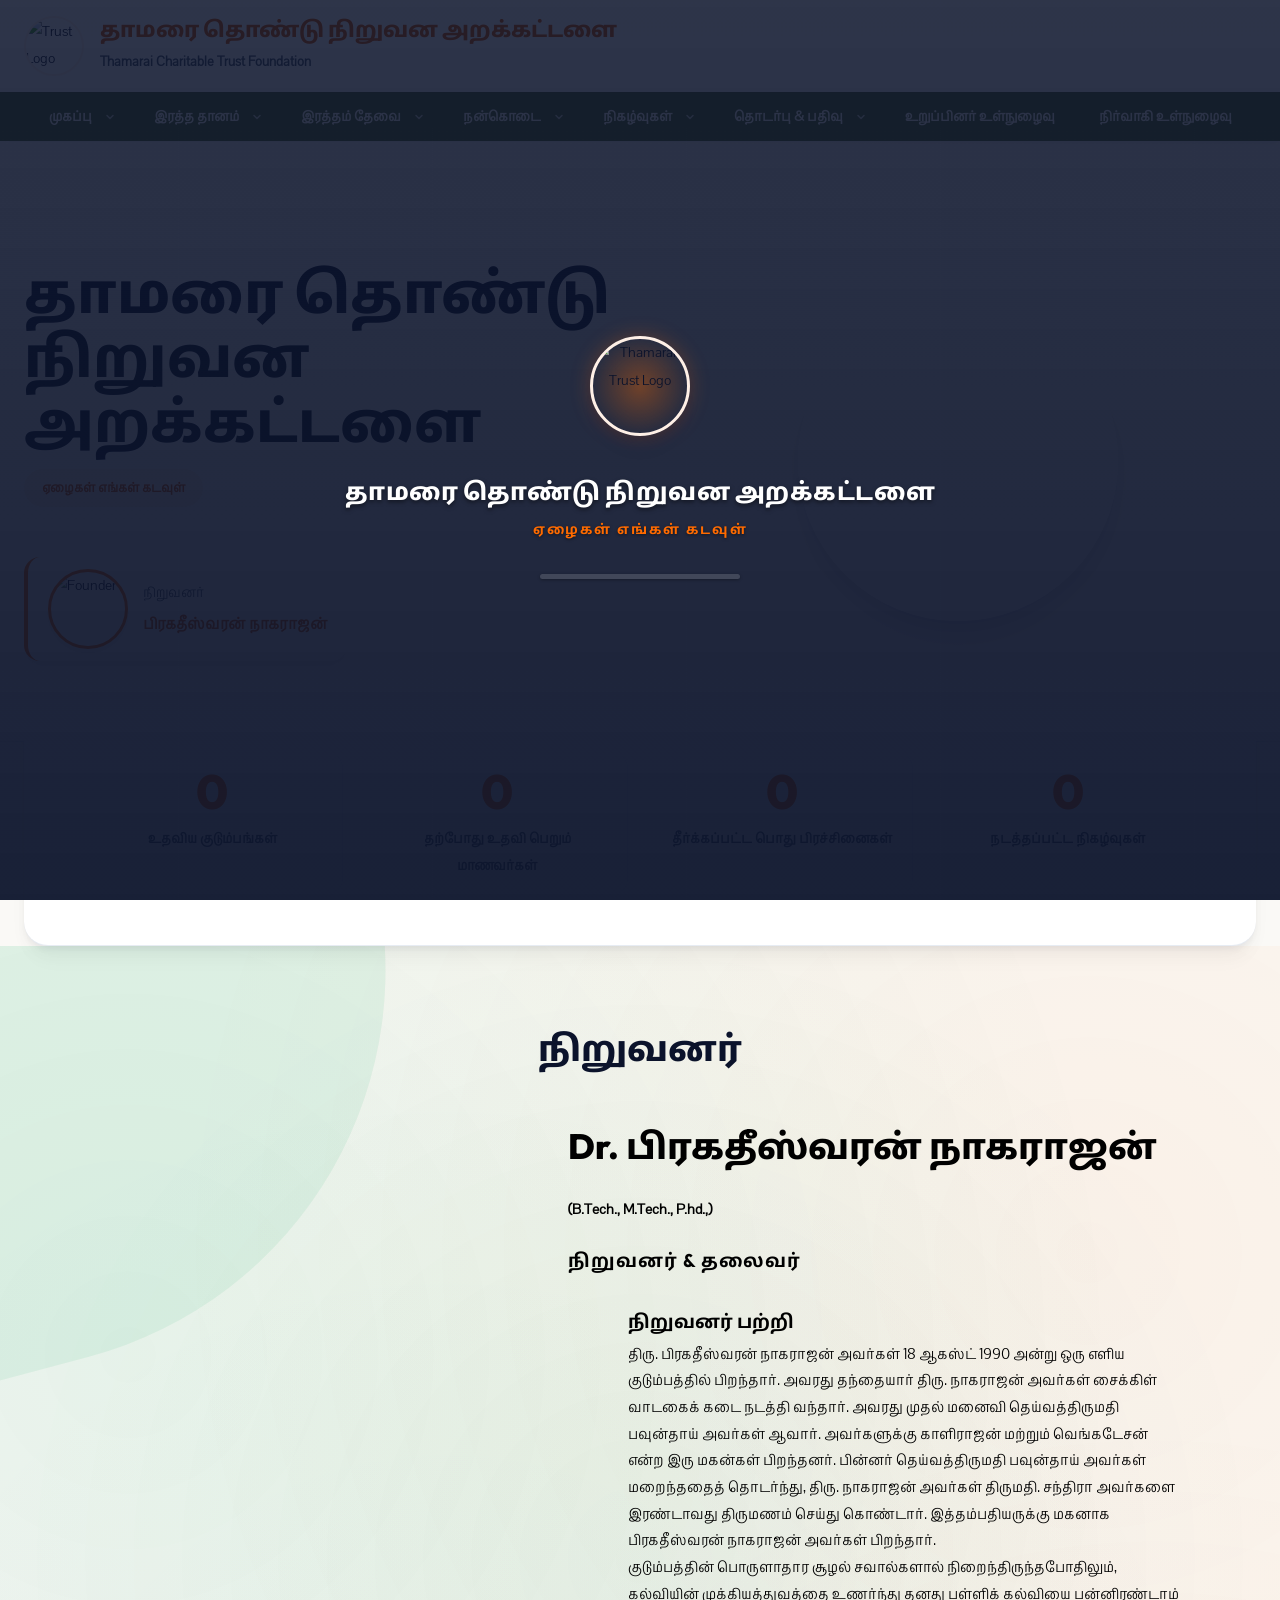
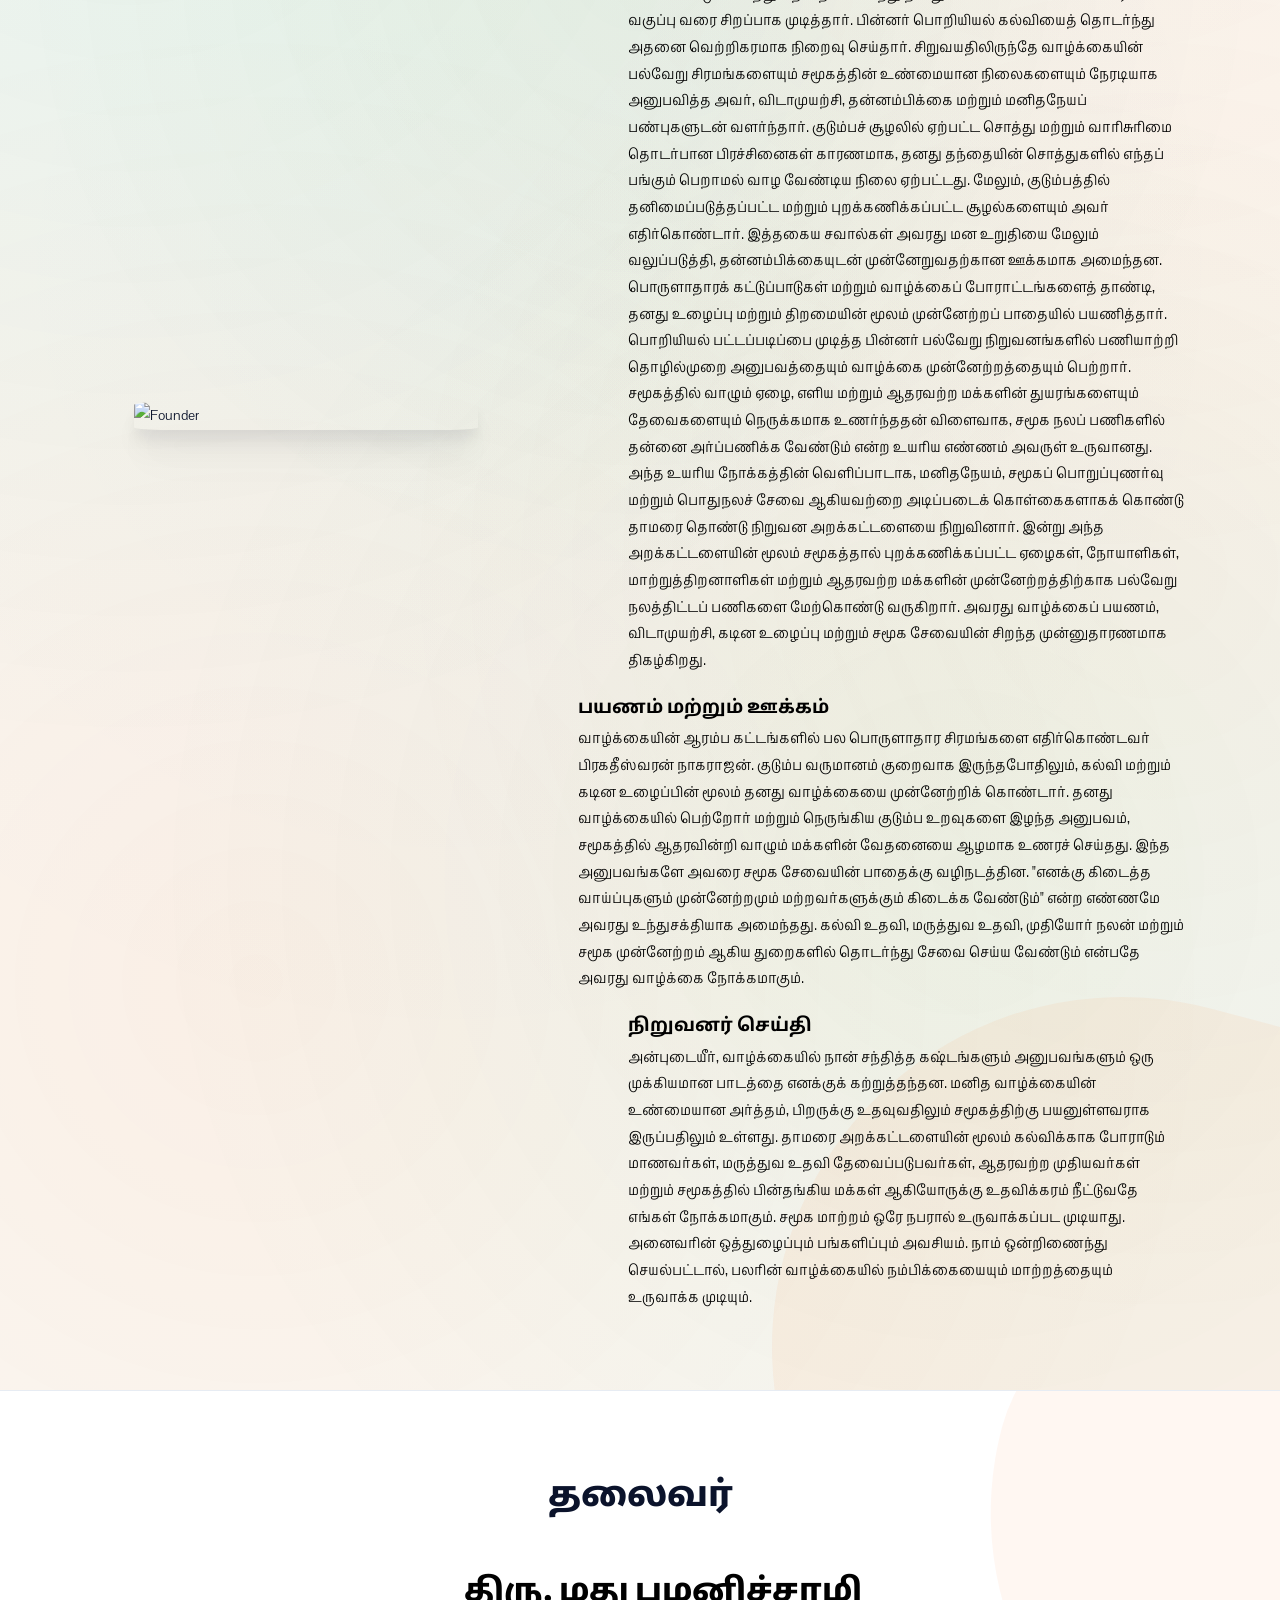
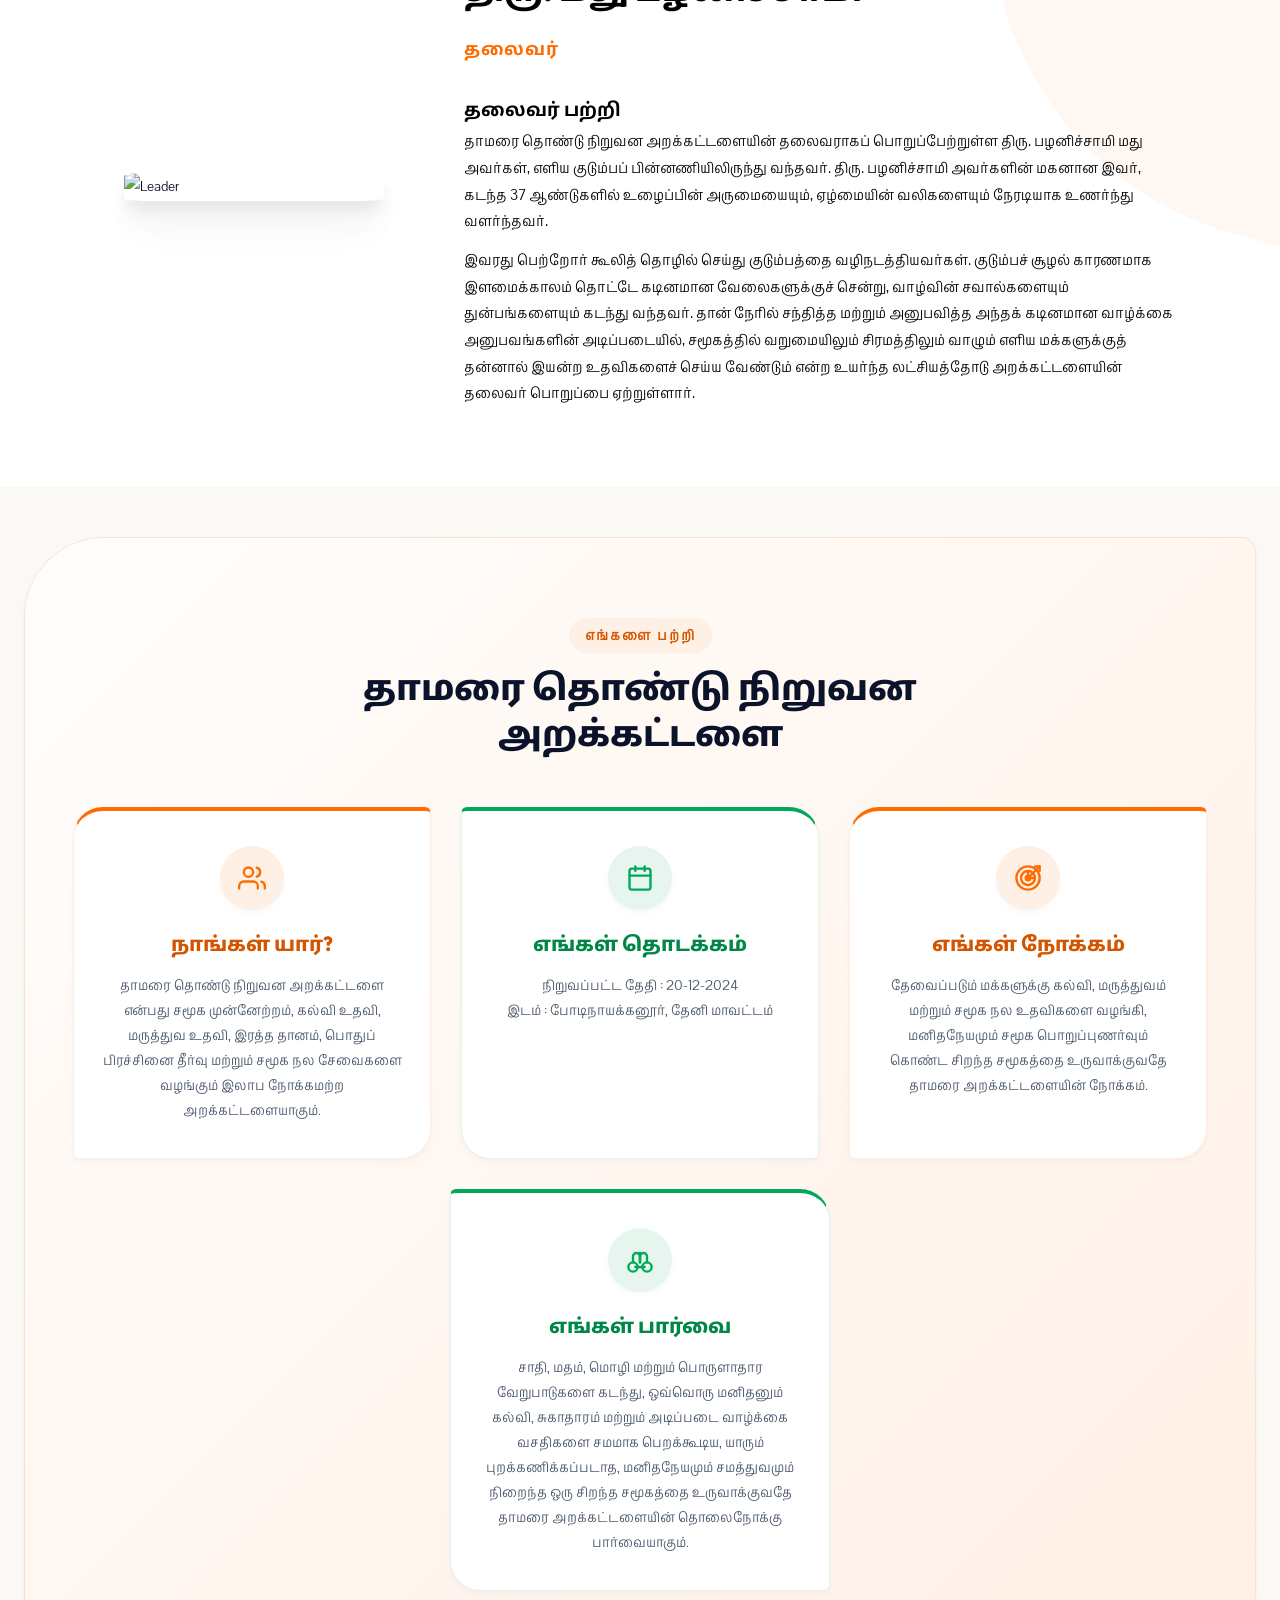
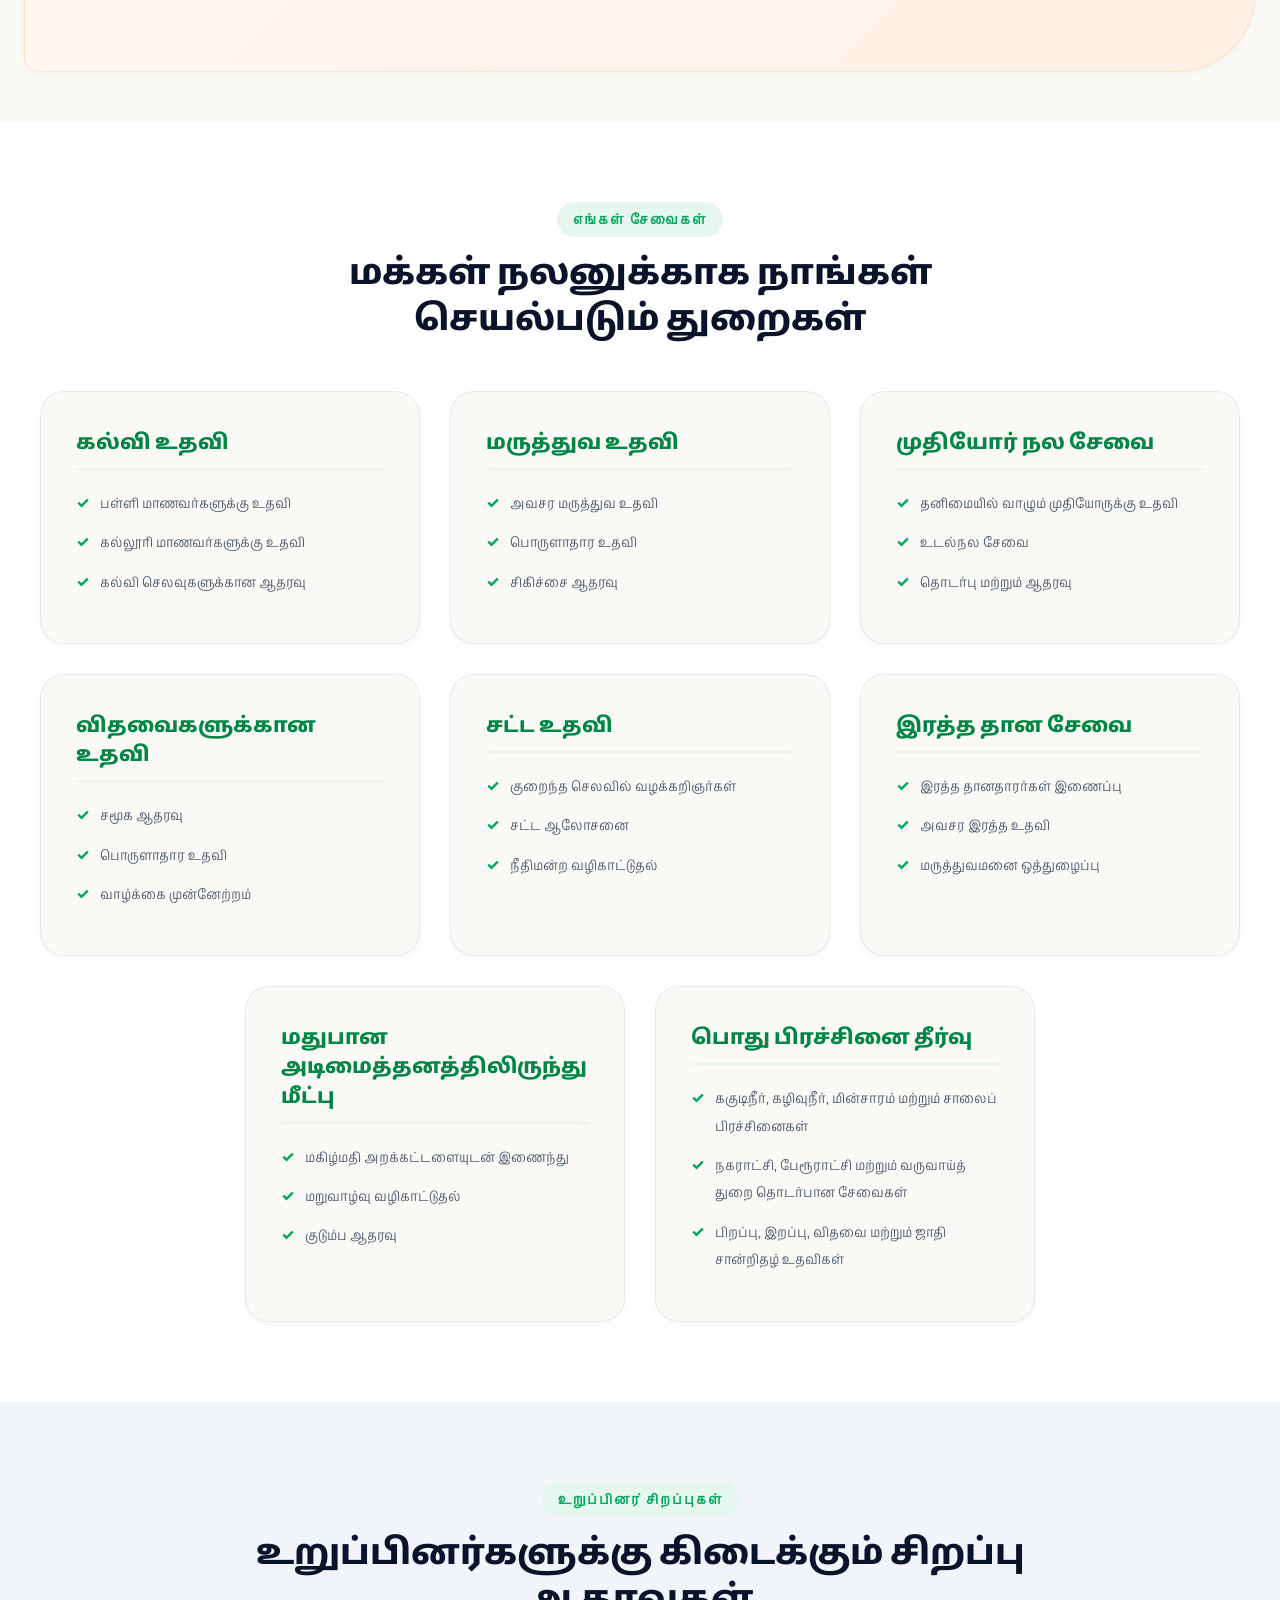
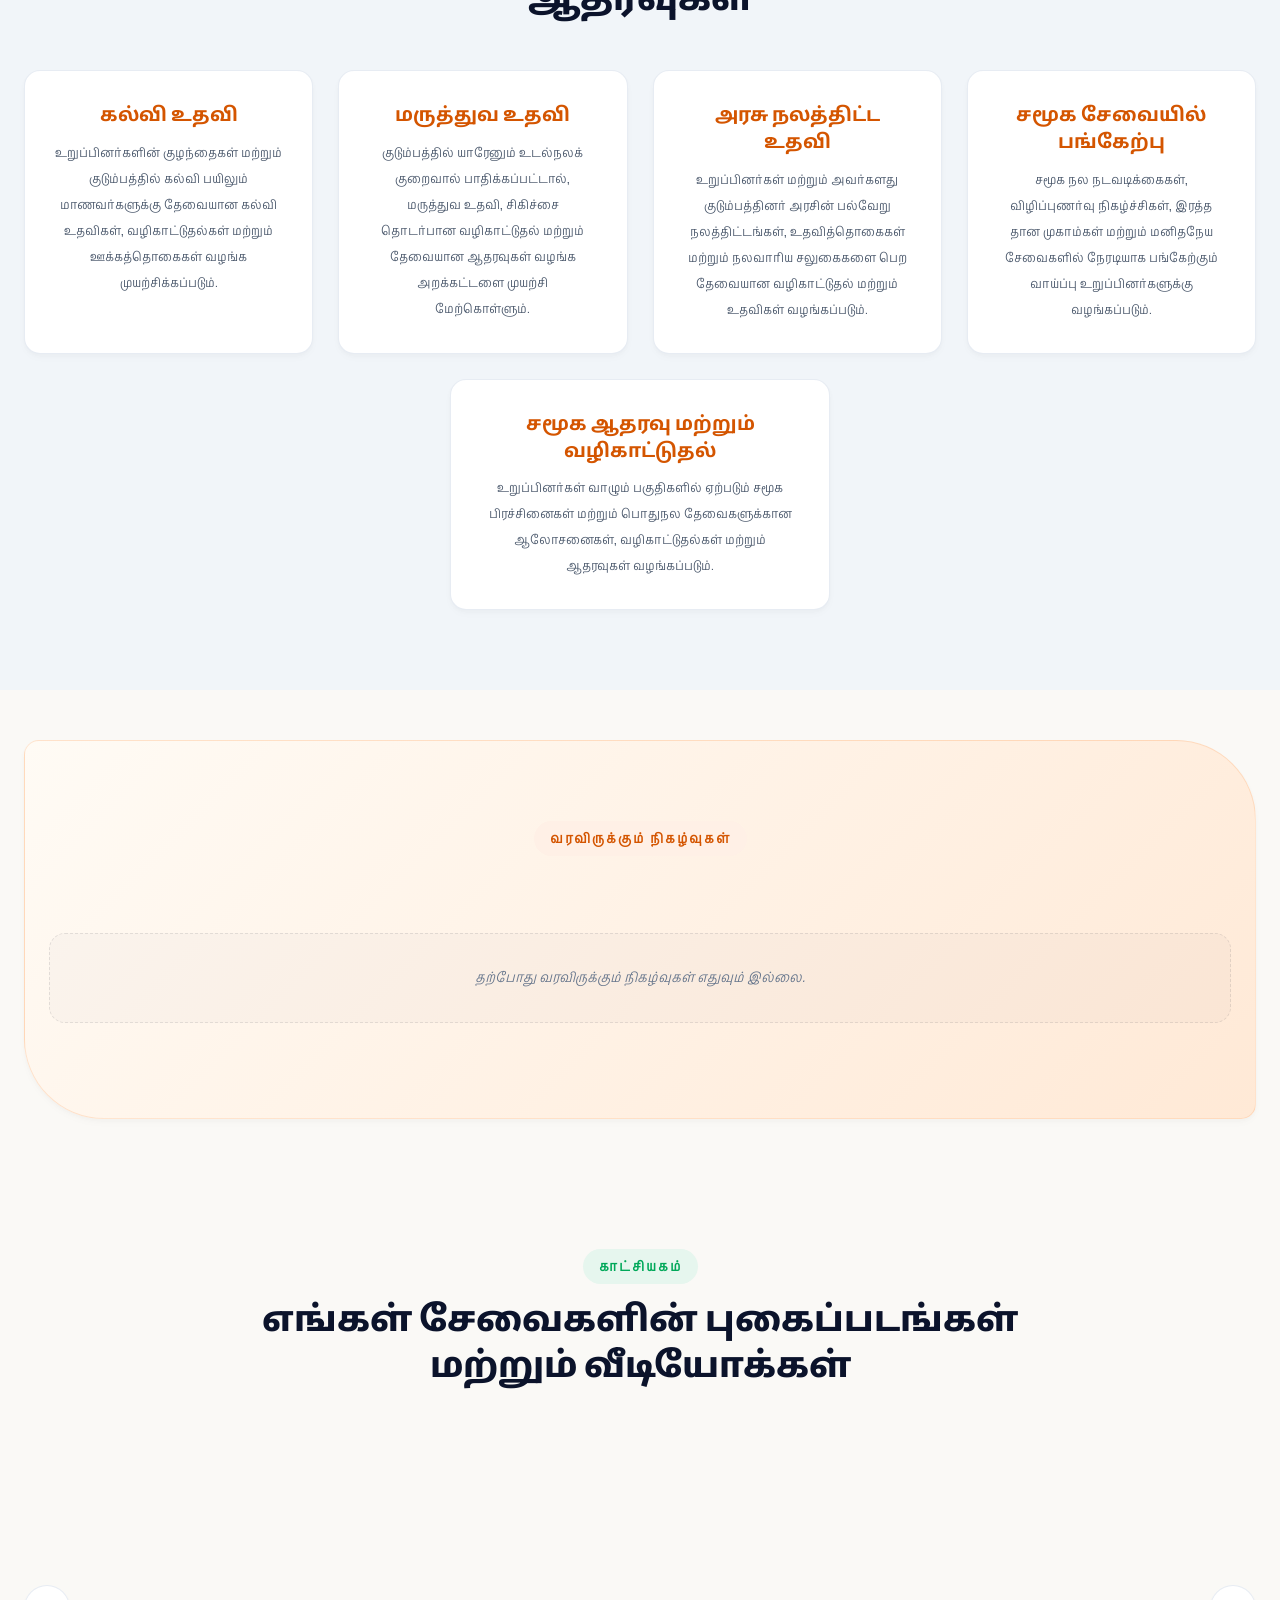
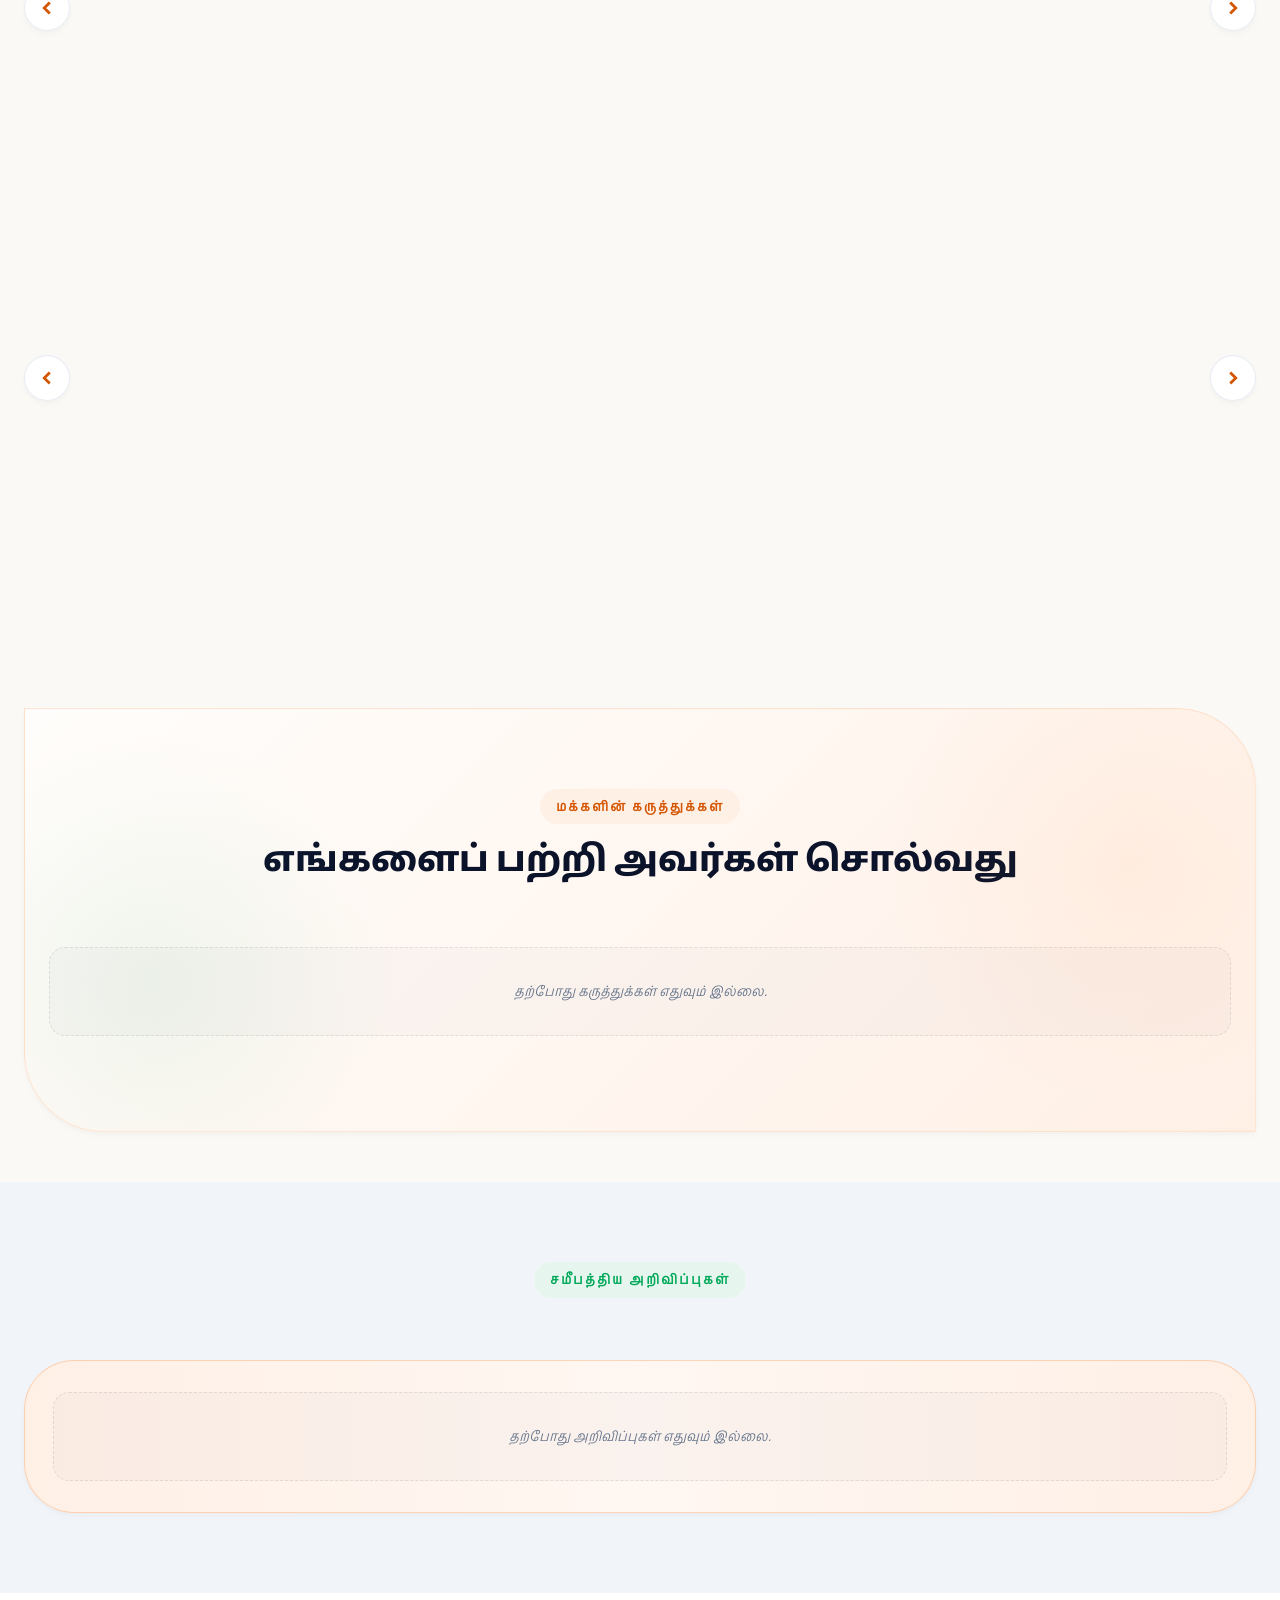
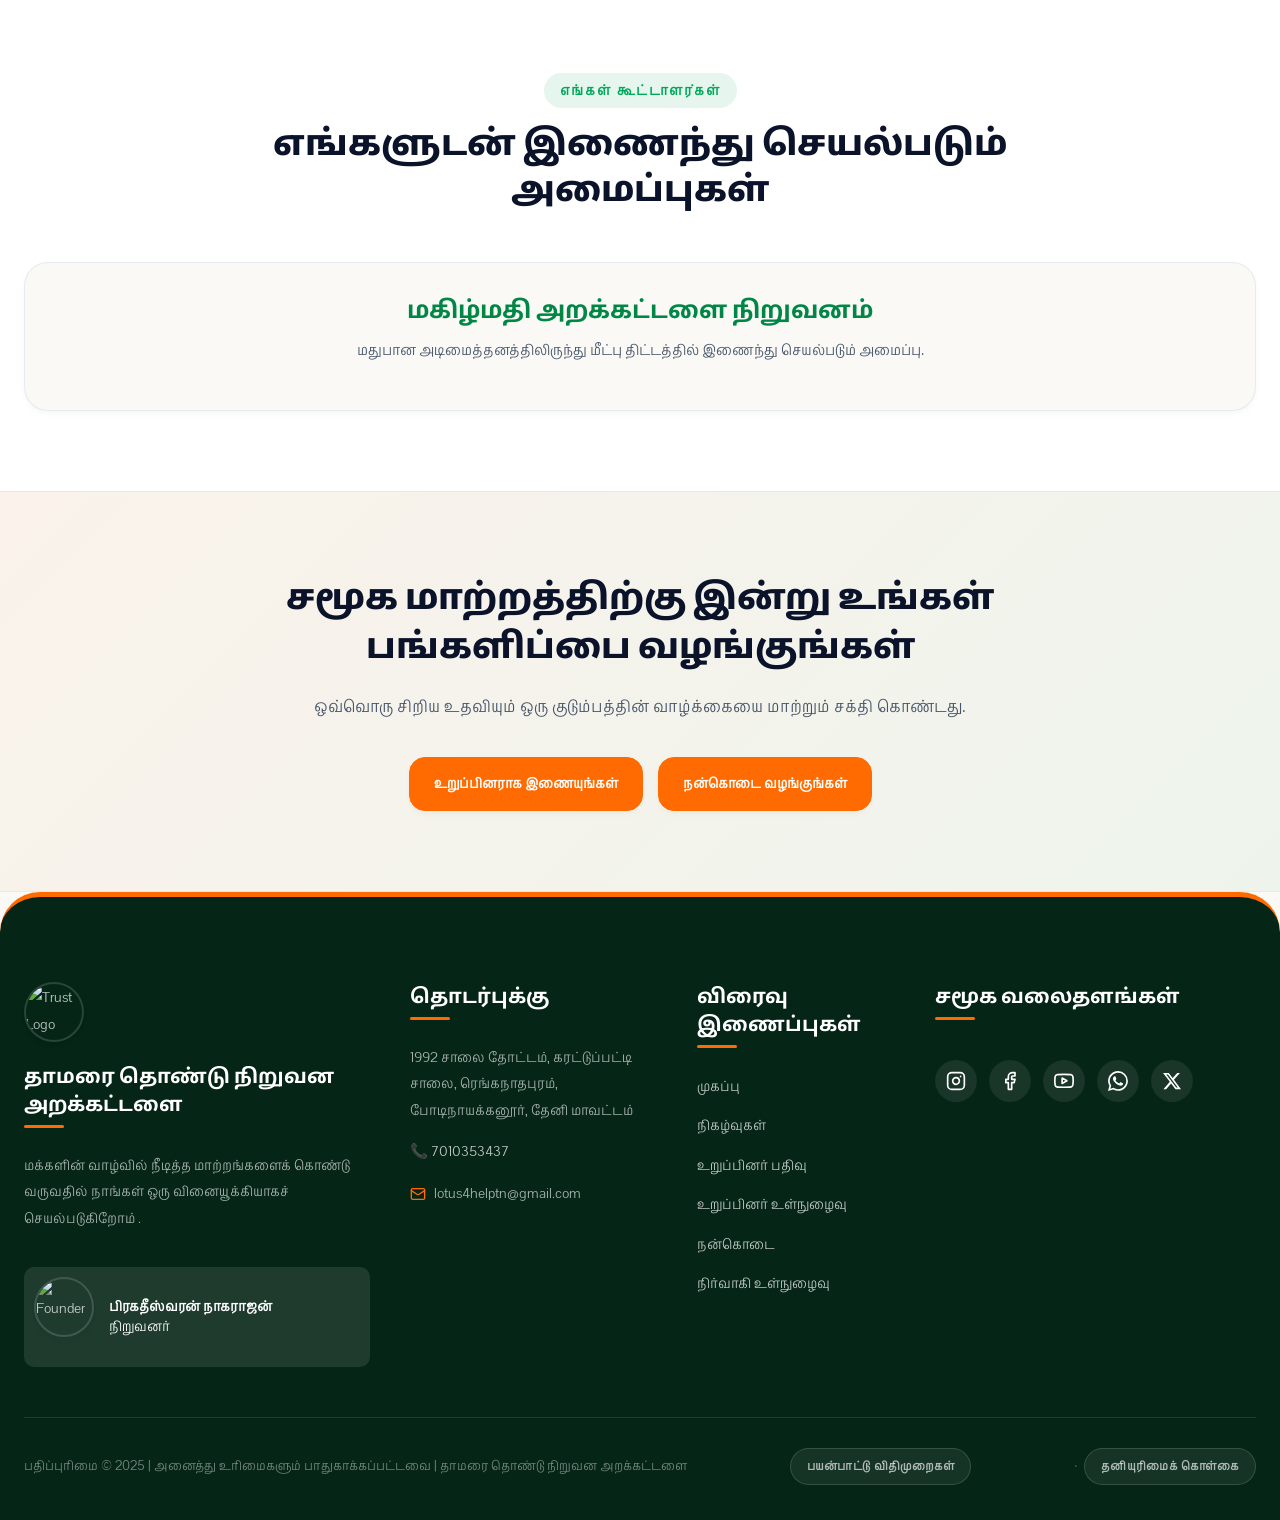
==== commit 04080207: "Fix doctype declaration in index.html" ====
--- a/index.html
+++ b/index.html
@@ -1,4 +1,4 @@
-<!-- <!doctype html>
+<!doctype html>
 
 <html lang="ta">
   <head>
@@ -46,7 +46,7 @@
     <link rel="stylesheet" href="css/responsive.css" />
   </head>
 
-  <body> -->
+  <body>
     <!-- ======================================== -->
     <!-- SITE PRELOADER -->
     <!-- ======================================== -->
